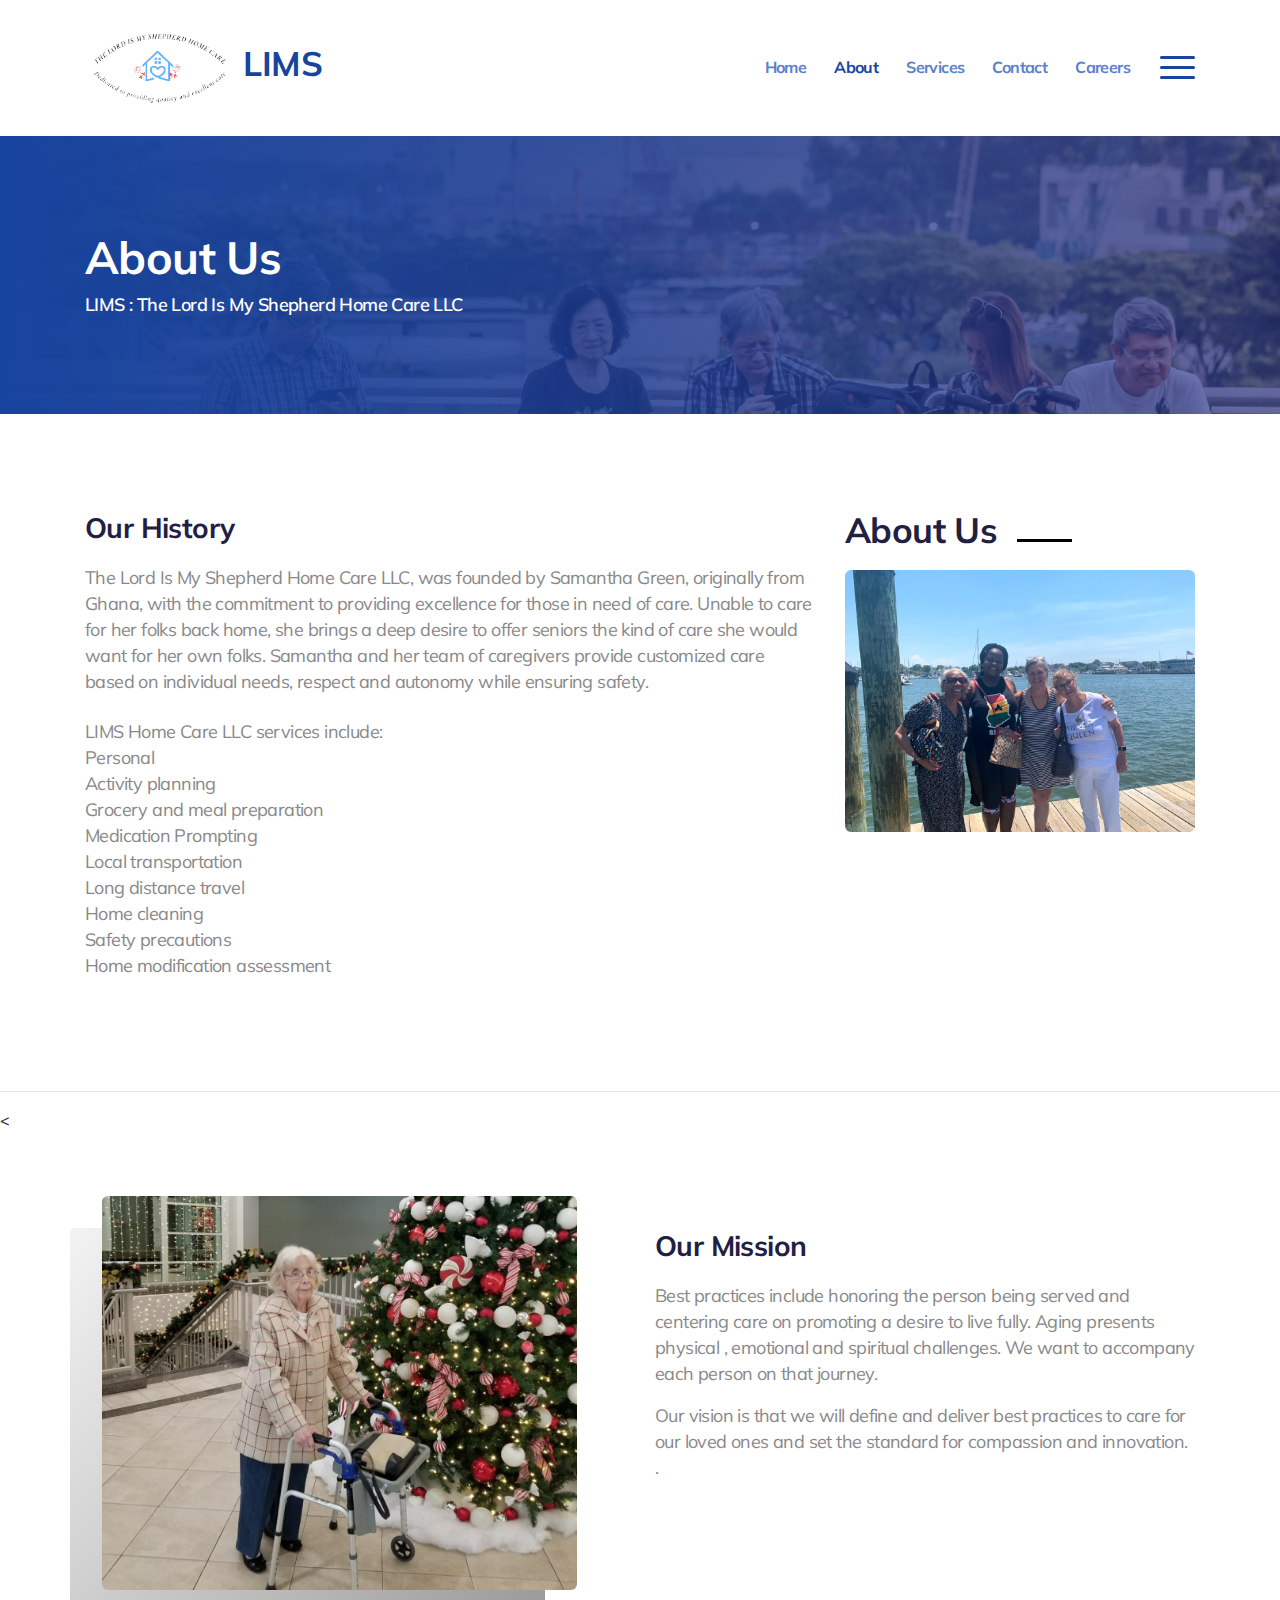
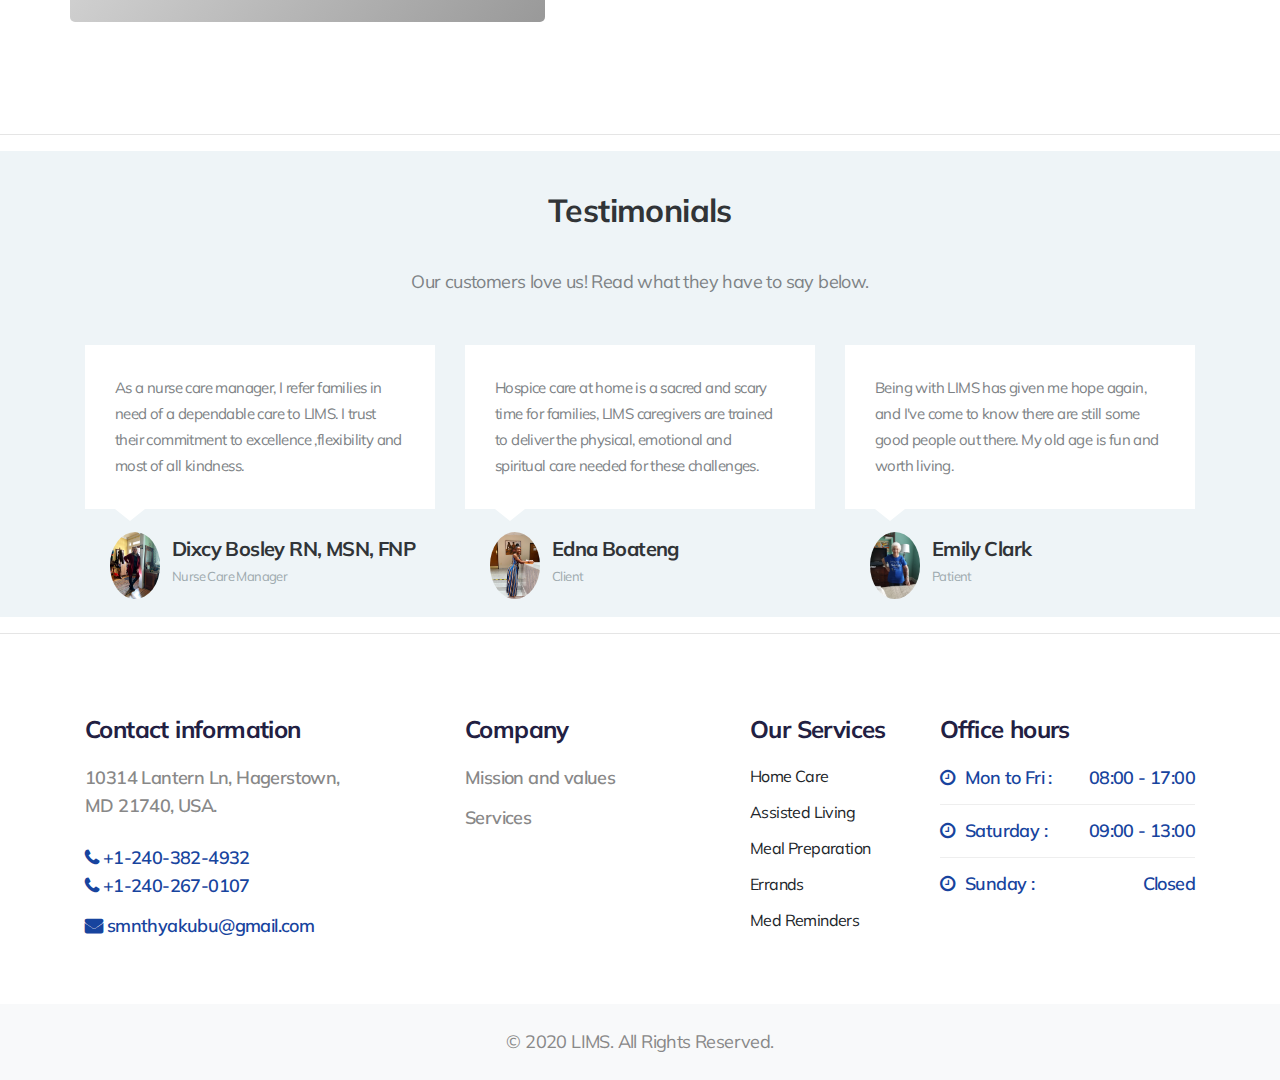
==== about.html @ 21a070e9 "Update about.html" ====
<!--
Author: Jaytech Web Solutions
Author URL: http://w3layouts.com
-->
<!doctype html>
<html lang="en">
  <head>
    <!-- Required meta tags -->
    <meta charset="utf-8">
    <meta name="viewport" content="width=device-width, initial-scale=1, shrink-to-fit=no">

    <title>LIMS HOME CARE | HOME</title>

    <link href="https://fonts.googleapis.com/css?family=Muli:400,600,700&display=swap" rel="stylesheet">
    <link rel="stylesheet" href="https://cdnjs.cloudflare.com/ajax/libs/twitter-bootstrap/4.1.3/css/bootstrap.min.css">

    <!-- Template CSS -->
    <link rel="stylesheet" href="assets/css/style-starter.css">
    <link rel="stylesheet" href="assets/css/testmonial.css">
  </head>
  <body>
<section class="w3l-bootstrap-header">
  <nav class="navbar navbar-expand-md navbar-light py-3">
    <div class="container">
      <a class="navbar-brand" href="index.html"><img src="assets/images/LIMS logo.png" class="img-fluid" height="150px" width="150px">
        LIMS</a>
      <!-- if logo is image enable this   
    <a class="navbar-brand" href="#index.html">
        <img src="image-path" alt="Your logo" title="Your logo" style="height:35px;" />
    </a> -->
      <button class="navbar-toggler" type="button" data-toggle="collapse" data-target="#navbarSupportedContent"
        aria-controls="navbarSupportedContent" aria-expanded="false" aria-label="Toggle navigation">
        Menu
      </button>

      <div class="collapse navbar-collapse" id="navbarSupportedContent">
        <ul class="navbar-nav ml-auto">
          <li class="nav-item">
            <a class="nav-link" href="index.html">Home</a>
          </li>
          <li class="nav-item active">
            <a class="nav-link" href="about.html">About</a>
          </li>
          <li class="nav-item">
            <a class="nav-link" href="services.html">Services</a>
          </li>
          <li class="nav-item">
            <a class="nav-link" href="contact.html">Contact</a>
          </li>
          <li class="nav-item">
            <a class="nav-link" href="careers.html">Careers</a>
          </li>
        </ul>
      </div>
      <a href="#domain" class="domain ml-3" data-toggle="modal" data-target="#DomainModal">
        <div class="hamburger1">
          <div></div>
          <div></div>
          <div></div>
        </div>
      </a>
    </div>
  </nav>
</section>


<!-- Domain Modal -->
<div class="modal right fade" id="DomainModal" tabindex="-1" role="dialog" aria-labelledby="DomainModalLabel2">
  <div class="modal-dialog" role="document">
    <div class="modal-content">

      <button type="button" class="close" data-dismiss="modal" aria-label="Close"><span
          aria-hidden="true">&times;</span></button>

      <div class="modal-body">
        <div class="modal__content">
          <h2 class="logo"><img src="assets/images/LIMS logo.png" class="img-fluid"> LIMS</h2>
          <!-- if logo is image enable this   
          <h2 class="logo">
            <img src="image-path" alt="Your logo" title="Your logo" style="height:35px;" />
          </h2> -->
          <p class="mt-md-3 mt-2">Excellent home care services designed specifically to suit each individual.</p>
          <div class="widget-menu-items mt-sm-5 mt-4">
            <h5 class="widget-title">Menu Items</h5>
            <nav class="navbar p-0">
              <ul class="navbar-nav">
                <li class="nav-item">
                  <a class="nav-link" href="index.html">Home</a>
                </li>
                <li class="nav-item active">
                  <a class="nav-link" href="about.html">About</a>
                </li>
                <li class="nav-item">
                  <a class="nav-link" href="services.html">Services</a>
                </li>
                <li class="nav-item">
                  <a class="nav-link" href="contact.html">Contact</a>
                </li>
                <li class="nav-item">
                  <a class="nav-link" href="careers.html">Careers</a>
                </li>
              </ul>
            </nav>
          </div>
          <div class="widget-social-icons mt-sm-5 mt-4">
            <h5 class="widget-title">Contact Us</h5>
            <ul class="icon-rounded address">
              <li>
                <p> 10314 Lantern Ln, Hagerstown, <br>MD 21740, USA</p>
              </li>
              <li class="mt-3">
                <p><span class="fa fa-phone"></span> <a href="tel:+1-240-382-4932">+1-240-382-4932</a></p>
                <p><span class="fa fa-phone"></span> <a href="tel:+1-240-267-0107">+1-240-267-0107</a></p>
              </li>
              <li class="mt-2">
                <p><span class="fa fa-envelope"></span> <a
                    href="smnthyakubu@gmail.com">smnthyakubu@gmail.com</a></p>
              </li>
              <li class="top_li1 mt-2">
                <p><span class="fa fa-clock-o"></span> <a href="mailto:medpillhospital@mail.com">Mon - Sun 09:00 - 21:00
                  </a></p>
              </li>
            </ul>
          </div>
        </div>
      </div>
    </div>
    <!-- //modal-content -->
  </div>
  <!-- //modal-dialog -->
</div>
<!-- //Domain modal -->

<section class="w3l-about-breadcrumb">
  <div class="breadcrumb-bg breadcrumb-bg-about py-5">
    <div class="container py-lg-5 py-md-3">
      <h2>About Us</h2>
      <p>LIMS : The Lord Is My Shepherd Home Care LLC</p>
    </div>
  </div>
</section>

<!-- w3l-content-photo-5 -->
<div class="w3l-content-photo-5 py-5">
	<div class="content-main py-lg-5 py-md-3">
		<div class="container">
			<div class="row">
				<div class="col-lg-8 content-left">
					<h4>Our History</h4>
					<p class="mb-0">The Lord Is My Shepherd Home Care LLC, was founded by Samantha Green, originally from Ghana, with the commitment
            to providing excellence for those in need of care. Unable to care for her folks back home, she brings a deep desire to offer 
            seniors the kind of care she would want for her own folks. 
            Samantha and her team of caregivers provide customized care based on individual needs, respect and autonomy while ensuring safety.
          </p>
          <br>
          <p>LIMS Home Care LLC services include: <br>
            Personal <br>
            Activity planning<br>
            Grocery and meal preparation<br>
            Medication Prompting<br>
            Local transportation<br>
            Long distance travel<br>
            Home cleaning<br>
            Safety precautions<br>
            Home modification assessment<br>
          </p>
				</div>
				<div class="col-lg-4 content-photo mt-lg-0 mt-md-5 mt-4">
					<h4>About Us</h4>
					<a href="#url"><img src="assets/images/about.jpg" class="img-fluid" alt="content-photo"></a>
				</div>
			</div>
		</div>
	</div>
</div>
<hr>
<!-- //w3l-content-photo-5 -->
<<!-- //counter-6-->
<section class="w3l-text-6 py-5">
    <div class="text-6-mian bottom-space pt-5 py-lg-5 py-sm-3">
        <div class="container">
            <div class="row">
                <div class="col-lg-5 right-img sec-img-ab p-0 mx-sm-0 mx-4">
                    <img src="assets/images/service12.jpg" alt="" class="img-responsive img-fluid" />
                </div>
                <div class="offset-lg-1 col-lg-6 left-cont sec-grid-ab mt-lg-0 mt-5">
                    <h4>Our Mission</h4>
                    <p>Best practices include honoring the person being served and centering care on promoting a desire to live fully.
                      Aging presents physical , emotional and spiritual challenges. We want to accompany each person on that journey. </p>
                    <p class="mt-3">Our vision is that we will define and deliver best practices to care for our loved 
                      ones and set the standard for compassion and innovation. .</p>
                </div>
            </div>
        </div>
    </div>
</section>
<!-- //portfolio -->
<hr>
 
<!--testimonials-->
<div class="testimonials-clean">
  <div class="container">
      <div class="intro">
          <h2 class="text-center">Testimonials </h2>
          <p class="text-center">Our customers love us! Read what they have to say below.</p>
      </div>
      <div class="row people">
          <div class="col-md-6 col-lg-4 item">
              <div class="box">
                  <p class="description">As a nurse care manager, I refer families in need of a dependable care to LIMS.
                     I trust their commitment to excellence ,flexibility and most of all kindness. 
                  </p>
              </div>
              <div class="author"><img class="rounded-circle" src="assets/images/test.jpeg">
                  <h5 class="name">Dixcy Bosley RN, MSN, FNP</h5>
                  <p class="title">Nurse Care Manager</p>
              </div>
          </div>
          <div class="col-md-6 col-lg-4 item">
              <div class="box">
                  <p class="description">Hospice care at home is a sacred and scary time for families, LIMS 
                    caregivers are trained to deliver the physical, emotional and spiritual care needed for these challenges.</p>
              </div>
              <div class="author"><img class="rounded-circle" src="assets/images/test 1.jpeg">
                  <h5 class="name">Edna Boateng</h5>
                  <p class="title">Client</p>
              </div>
          </div>
          <div class="col-md-6 col-lg-4 item">
              <div class="box">
                  <p class="description">Being with LIMS has given me hope again, and I've come to know there are still some good people out there.
                      My old age is fun and worth living.
                  </p>
              </div>
              <div class="author"><img class="rounded-circle" src="assets/images/test 2.jpeg">
                  <h5 class="name">Emily Clark</h5>
                  <p class="title">Patient</p>
              </div>
          </div>
      </div>
  </div>
</div>

  <!--care-->
  <hr>
  <!-- footer-28 block -->
  <section class="w3l-medpill-footer">
    <footer class="footer-28">
      <div class="footer-bg-layer">
        <div class="container py-lg-3">
          <div class="row footer-top-28">
            <div class="col-lg-4 col-md-6 col-sm-7 footer-list-28 mt-sm-5 mt-4">
              <h6 class="footer-title-28">Contact information</h6>
              <ul class="address">
                <li>
                  <p> 10314 Lantern Ln, Hagerstown, <br>MD 21740, USA.</p>
                </li>
                <li class="mt-4">
                  <p><span class="fa fa-phone"></span> <a href="tel:+1-240-382-4932">+1-240-382-4932 </a></p>
                  <p><span class="fa fa-phone"></span> <a href="tel:+1-240-267-0107">+1-240-267-0107</a></p>
                </li>
                <li>
                  <p><span class="fa fa-envelope"></span> <a
                      href="mailto:medpillhospital@mail.com">smnthyakubu@gmail.com</a></p>
                </li>
              </ul>
            </div>
            <div class="col-lg-3 col-md-6 col-sm-5 footer-list-28 mt-sm-5 mt-4">
              <h6 class="footer-title-28">Company</h6>
              <ul>
                <li><a href="about.html">Mission and values</a></li>
                <li><a href="services.html">Services</a></li>
              </ul>
            </div>
            <div class="col-lg-2 col-md-6 col-sm-4 footer-list-28 mt-sm-5 mt-4">
              <h6 class="footer-title-28">Our Services</h6>
              <ul>
                <li>Home Care</li>
                <li>Assisted Living</li>
                <li>Meal Preparation</li>
                <li>Errands</li>
                <li>Med Reminders</li>
              </ul>
            </div>
            <div class="col-lg-3 col-md-6 col-sm-8 footer-list-28 mt-sm-5 mt-4">
              <h6 class="footer-title-28">Office hours</h6>
              <ul class="timing mb-lg-4">
                <li><a href="#URL"><span class="fa fa-clock-o"></span>Mon to Fri : <span>08:00 - 17:00</span></a></li>
                <li><a href="#URL"><span class="fa fa-clock-o"></span>Saturday : <span>09:00 - 13:00</span></a></li>
                <li><a href="#URL"><span class="fa fa-clock-o"></span>Sunday : <span>Closed</span></a></li>
              </ul>
            </div>
          </div>
        </div>
      </div>
      <div class="midd-footer-28 align-center py-lg-4 py-3 mt-md-5 mt-3">
        <div class="container">
          <p class="copy-footer-28 text-center"> &copy; 2020 LIMS. All Rights Reserved.</p>
        </div>
      </div>
      </div>
    </footer>

    <!-- move top -->
    <button onclick="topFunction()" id="movetop" title="Go to top">
      &#10548;
    </button>
    <script>
      // When the user scrolls down 20px from the top of the document, show the button
      window.onscroll = function () {
        scrollFunction()
      };

      function scrollFunction() {
        if (document.body.scrollTop > 20 || document.documentElement.scrollTop > 20) {
          document.getElementById("movetop").style.display = "block";
        } else {
          document.getElementById("movetop").style.display = "none";
        }
      }

      // When the user clicks on the button, scroll to the top of the document
      function topFunction() {
        document.body.scrollTop = 0;
        document.documentElement.scrollTop = 0;
      }
    </script>
    <!-- /move top -->

    <script src="assets/js/jquery-3.3.1.min.js"></script>
    
    <script src="assets/js/green-audio-player.js"></script>

    <script>
        document.addEventListener('DOMContentLoaded', function() {
            new GreenAudioPlayer('.ready-player-1', { stopOthersOnPlay: true });
        });
    </script>

    <!-- video popup -->
    <script>
      $('#notify').change(function () {
        if ($('#notify').is("Active")) {
          $('body').css('overflow', 'hidden');
        } else {
          $('body').css('overflow', 'auto');
        }
      });
    </script>
    <!-- //video popup -->

    <script src="assets/js/owl.carousel.js"></script>
    <!-- script for banner slider-->
    <script>
      $(document).ready(function () {
        $('.owl-one').owlCarousel({
          loop: true,
          margin: 0,
          nav: false,
          responsiveClass: true,
          autoplay: false,
          autoplayTimeout: 5000,
          autoplaySpeed: 1000,
          autoplayHoverPause: false,
          responsive: {
            0: {
              items: 1,
              nav: false
            },
            480: {
              items: 1,
              nav: false
            },
            667: {
              items: 1,
              nav: true
            },
            1000: {
              items: 1,
              nav: true
            }
          }
        })
      })
    </script>
    <!-- //script -->
    
  <!-- disable body scroll which navbar is in active -->
  <script>
    $(function () {
      $('.navbar-toggler').click(function () {
        $('body').toggleClass('noscroll');
      })
    });
  </script>
  <!-- disable body scroll which navbar is in active -->

    <script src="assets/js/bootstrap.min.js"></script>
    <script src="https://cdnjs.cloudflare.com/ajax/libs/jquery/3.2.1/jquery.min.js"></script>
    <script src="https://cdnjs.cloudflare.com/ajax/libs/twitter-bootstrap/4.1.3/js/bootstrap.bundle.min.js"></script>


    </body>

    </html>
---- assets/css/style-starter.css ----
@charset "UTF-8";
/*--
Author: W3layouts
Author URL: http://w3layouts.com
--*/
/*!
 * Bootstrap v4.4.1 (https://getbootstrap.com/)
 * Copyright 2011-2019 The Bootstrap Authors
 * Copyright 2011-2019 Twitter, Inc.
 * Licensed under MIT (https://github.com/twbs/bootstrap/blob/master/LICENSE)
 */
:root {
  --blue: #007bff;
  --indigo: #6610f2;
  --purple: #6f42c1;
  --pink: #e83e8c;
  --red: #dc3545;
  --orange: #fd7e14;
  --yellow: #ffc107;
  --green: #28a745;
  --teal: #20c997;
  --cyan: #17a2b8;
  --white: #fff;
  --gray: #6c757d;
  --gray-dark: #343a40;
  --primary: #17449e;
  --secondary: #fff;
  --success: #28a745;
  --info: #17a2b8;
  --warning: #ffc107;
  --danger: #dc3545;
  --light: #f8f9fa;
  --dark: #343a40;
  --breakpoint-xs: 0;
  --breakpoint-sm: 576px;
  --breakpoint-md: 768px;
  --breakpoint-lg: 992px;
  --breakpoint-xl: 1200px;
  --font-family-sans-serif: -apple-system, BlinkMacSystemFont, "Segoe UI", Roboto, "Helvetica Neue", Arial, "Noto Sans", sans-serif, "Apple Color Emoji", "Segoe UI Emoji", "Segoe UI Symbol", "Noto Color Emoji";
  --font-family-monospace: SFMono-Regular, Menlo, Monaco, Consolas, "Liberation Mono", "Courier New", monospace; }

*,
*::before,
*::after {
  box-sizing: border-box; }

html {
  font-family: sans-serif;
  line-height: 1.15;
  -webkit-text-size-adjust: 100%;
  -webkit-tap-highlight-color: rgba(0, 0, 0, 0); }

article, aside, figcaption, figure, footer, header, hgroup, main, nav, section {
  display: block; }

body {
  margin: 0;
  font-family: -apple-system, BlinkMacSystemFont, "Segoe UI", Roboto, "Helvetica Neue", Arial, "Noto Sans", sans-serif, "Apple Color Emoji", "Segoe UI Emoji", "Segoe UI Symbol", "Noto Color Emoji";
  font-size: 1rem;
  font-weight: 400;
  line-height: 1.5;
  color: #212529;
  text-align: left;
  background-color: #fff; }

[tabindex="-1"]:focus:not(:focus-visible) {
  outline: 0 !important; }

hr {
  box-sizing: content-box;
  height: 0;
  overflow: visible; }

h1, h2, h3, h4, h5, h6 {
  margin-top: 0;
  margin-bottom: 0.5rem; }

p {
  margin-top: 0;
  margin-bottom: 1rem; }

abbr[title],
abbr[data-original-title] {
  text-decoration: underline;
  -webkit-text-decoration: underline dotted;
          text-decoration: underline dotted;
  cursor: help;
  border-bottom: 0;
  -webkit-text-decoration-skip-ink: none;
          text-decoration-skip-ink: none; }

address {
  margin-bottom: 1rem;
  font-style: normal;
  line-height: inherit; }

ol,
ul,
dl {
  margin-top: 0;
  margin-bottom: 1rem; }

ol ol,
ul ul,
ol ul,
ul ol {
  margin-bottom: 0; }

dt {
  font-weight: 700; }

dd {
  margin-bottom: .5rem;
  margin-left: 0; }

blockquote {
  margin: 0 0 1rem; }

b,
strong {
  font-weight: bolder; }

small {
  font-size: 80%; }

sub,
sup {
  position: relative;
  font-size: 75%;
  line-height: 0;
  vertical-align: baseline; }

sub {
  bottom: -.25em; }

sup {
  top: -.5em; }

a {
  color: #17449e;
  text-decoration: none;
  background-color: transparent; }
  a:hover {
    color: #0d275b;
    text-decoration: underline; }

a:not([href]) {
  color: inherit;
  text-decoration: none; }
  a:not([href]):hover {
    color: inherit;
    text-decoration: none; }

pre,
code,
kbd,
samp {
  font-family: SFMono-Regular, Menlo, Monaco, Consolas, "Liberation Mono", "Courier New", monospace;
  font-size: 1em; }

pre {
  margin-top: 0;
  margin-bottom: 1rem;
  overflow: auto; }

figure {
  margin: 0 0 1rem; }

img {
  vertical-align: middle;
  border-style: none; }

svg {
  overflow: hidden;
  vertical-align: middle; }

table {
  border-collapse: collapse; }

caption {
  padding-top: 0.75rem;
  padding-bottom: 0.75rem;
  color: #6c757d;
  text-align: left;
  caption-side: bottom; }

th {
  text-align: inherit; }

label {
  display: inline-block;
  margin-bottom: 0.5rem; }

button {
  border-radius: 0; }

button:focus {
  outline: 1px dotted;
  outline: 5px auto -webkit-focus-ring-color; }

input,
button,
select,
optgroup,
textarea {
  margin: 0;
  font-family: inherit;
  font-size: inherit;
  line-height: inherit; }

button,
input {
  overflow: visible; }

button,
select {
  text-transform: none; }

select {
  word-wrap: normal; }

button,
[type="button"],
[type="reset"],
[type="submit"] {
  -webkit-appearance: button; }

button:not(:disabled),
[type="button"]:not(:disabled),
[type="reset"]:not(:disabled),
[type="submit"]:not(:disabled) {
  cursor: pointer; }

button::-moz-focus-inner,
[type="button"]::-moz-focus-inner,
[type="reset"]::-moz-focus-inner,
[type="submit"]::-moz-focus-inner {
  padding: 0;
  border-style: none; }

input[type="radio"],
input[type="checkbox"] {
  box-sizing: border-box;
  padding: 0; }

input[type="date"],
input[type="time"],
input[type="datetime-local"],
input[type="month"] {
  -webkit-appearance: listbox; }

textarea {
  overflow: auto;
  resize: vertical; }

fieldset {
  min-width: 0;
  padding: 0;
  margin: 0;
  border: 0; }

legend {
  display: block;
  width: 100%;
  max-width: 100%;
  padding: 0;
  margin-bottom: .5rem;
  font-size: 1.5rem;
  line-height: inherit;
  color: inherit;
  white-space: normal; }
  @media (max-width: 1200px) {
    legend {
      font-size: calc(1.275rem + 0.3vw) ; } }

progress {
  vertical-align: baseline; }

[type="number"]::-webkit-inner-spin-button,
[type="number"]::-webkit-outer-spin-button {
  height: auto; }

[type="search"] {
  outline-offset: -2px;
  -webkit-appearance: none; }

[type="search"]::-webkit-search-decoration {
  -webkit-appearance: none; }

::-webkit-file-upload-button {
  font: inherit;
  -webkit-appearance: button; }

output {
  display: inline-block; }

summary {
  display: list-item;
  cursor: pointer; }

template {
  display: none; }

[hidden] {
  display: none !important; }

h1, h2, h3, h4, h5, h6,
.h1, .h2, .h3, .h4, .h5, .h6 {
  margin-bottom: 0.5rem;
  font-weight: 500;
  line-height: 1.2; }

h1, .h1 {
  font-size: 2.5rem; }
  @media (max-width: 1200px) {
    h1, .h1 {
      font-size: calc(1.375rem + 1.5vw) ; } }

h2, .h2 {
  font-size: 2rem; }
  @media (max-width: 1200px) {
    h2, .h2 {
      font-size: calc(1.325rem + 0.9vw) ; } }

h3, .h3 {
  font-size: 1.75rem; }
  @media (max-width: 1200px) {
    h3, .h3 {
      font-size: calc(1.3rem + 0.6vw) ; } }

h4, .h4 {
  font-size: 1.5rem; }
  @media (max-width: 1200px) {
    h4, .h4 {
      font-size: calc(1.275rem + 0.3vw) ; } }

h5, .h5 {
  font-size: 1.25rem; }

h6, .h6 {
  font-size: 1rem; }

.lead {
  font-size: 1.25rem;
  font-weight: 300; }

.display-1 {
  font-size: 6rem;
  font-weight: 300;
  line-height: 1.2; }
  @media (max-width: 1200px) {
    .display-1 {
      font-size: calc(1.725rem + 5.7vw) ; } }

.display-2 {
  font-size: 5.5rem;
  font-weight: 300;
  line-height: 1.2; }
  @media (max-width: 1200px) {
    .display-2 {
      font-size: calc(1.675rem + 5.1vw) ; } }

.display-3 {
  font-size: 4.5rem;
  font-weight: 300;
  line-height: 1.2; }
  @media (max-width: 1200px) {
    .display-3 {
      font-size: calc(1.575rem + 3.9vw) ; } }

.display-4 {
  font-size: 3.5rem;
  font-weight: 300;
  line-height: 1.2; }
  @media (max-width: 1200px) {
    .display-4 {
      font-size: calc(1.475rem + 2.7vw) ; } }

hr {
  margin-top: 1rem;
  margin-bottom: 1rem;
  border: 0;
  border-top: 1px solid rgba(0, 0, 0, 0.1); }

small,
.small {
  font-size: 80%;
  font-weight: 400; }

mark,
.mark {
  padding: 0.2em;
  background-color: #fcf8e3; }

.list-unstyled {
  padding-left: 0;
  list-style: none; }

.list-inline {
  padding-left: 0;
  list-style: none; }

.list-inline-item {
  display: inline-block; }
  .list-inline-item:not(:last-child) {
    margin-right: 0.5rem; }

.initialism {
  font-size: 90%;
  text-transform: uppercase; }

.blockquote {
  margin-bottom: 1rem;
  font-size: 1.25rem; }

.blockquote-footer {
  display: block;
  font-size: 80%;
  color: #6c757d; }
  .blockquote-footer::before {
    content: "\2014\00A0"; }

.img-fluid {
  max-width: 100%;
  height: auto; }

.img-thumbnail {
  padding: 0.25rem;
  background-color: #fff;
  border: 1px solid #dee2e6;
  border-radius: 0.25rem;
  max-width: 100%;
  height: auto; }

.figure {
  display: inline-block; }

.figure-img {
  margin-bottom: 0.5rem;
  line-height: 1; }

.figure-caption {
  font-size: 90%;
  color: #6c757d; }

code {
  font-size: 87.5%;
  color: #e83e8c;
  word-wrap: break-word; }
  a > code {
    color: inherit; }

kbd {
  padding: 0.2rem 0.4rem;
  font-size: 87.5%;
  color: #fff;
  background-color: #212529;
  border-radius: 0.2rem; }
  kbd kbd {
    padding: 0;
    font-size: 100%;
    font-weight: 700; }

pre {
  display: block;
  font-size: 87.5%;
  color: #212529; }
  pre code {
    font-size: inherit;
    color: inherit;
    word-break: normal; }

.pre-scrollable {
  max-height: 340px;
  overflow-y: scroll; }

.container {
  width: 100%;
  padding-right: 15px;
  padding-left: 15px;
  margin-right: auto;
  margin-left: auto; }
  @media (min-width: 576px) {
    .container {
      max-width: 540px; } }
  @media (min-width: 768px) {
    .container {
      max-width: 720px; } }
  @media (min-width: 992px) {
    .container {
      max-width: 960px; } }
  @media (min-width: 1200px) {
    .container {
      max-width: 1140px; } }

.container-fluid, .container-sm, .container-md, .container-lg, .container-xl {
  width: 100%;
  padding-right: 15px;
  padding-left: 15px;
  margin-right: auto;
  margin-left: auto; }

@media (min-width: 576px) {
  .container, .container-sm {
    max-width: 540px; } }

@media (min-width: 768px) {
  .container, .container-sm, .container-md {
    max-width: 720px; } }

@media (min-width: 992px) {
  .container, .container-sm, .container-md, .container-lg {
    max-width: 960px; } }

@media (min-width: 1200px) {
  .container, .container-sm, .container-md, .container-lg, .container-xl {
    max-width: 1140px; } }

.row {
  display: flex;
  flex-wrap: wrap;
  margin-right: -15px;
  margin-left: -15px; }

.no-gutters {
  margin-right: 0;
  margin-left: 0; }
  .no-gutters > .col,
  .no-gutters > [class*="col-"] {
    padding-right: 0;
    padding-left: 0; }

.col-1, .col-2, .col-3, .col-4, .col-5, .col-6, .col-7, .col-8, .col-9, .col-10, .col-11, .col-12, .col,
.col-auto, .col-sm-1, .col-sm-2, .col-sm-3, .col-sm-4, .col-sm-5, .col-sm-6, .col-sm-7, .col-sm-8, .col-sm-9, .col-sm-10, .col-sm-11, .col-sm-12, .col-sm,
.col-sm-auto, .col-md-1, .col-md-2, .col-md-3, .col-md-4, .col-md-5, .col-md-6, .col-md-7, .col-md-8, .col-md-9, .col-md-10, .col-md-11, .col-md-12, .col-md,
.col-md-auto, .col-lg-1, .col-lg-2, .col-lg-3, .col-lg-4, .col-lg-5, .col-lg-6, .col-lg-7, .col-lg-8, .col-lg-9, .col-lg-10, .col-lg-11, .col-lg-12, .col-lg,
.col-lg-auto, .col-xl-1, .col-xl-2, .col-xl-3, .col-xl-4, .col-xl-5, .col-xl-6, .col-xl-7, .col-xl-8, .col-xl-9, .col-xl-10, .col-xl-11, .col-xl-12, .col-xl,
.col-xl-auto {
  position: relative;
  width: 100%;
  padding-right: 15px;
  padding-left: 15px; }

.col {
  flex-basis: 0;
  flex-grow: 1;
  max-width: 100%; }

.row-cols-1 > * {
  flex: 0 0 100%;
  max-width: 100%; }

.row-cols-2 > * {
  flex: 0 0 50%;
  max-width: 50%; }

.row-cols-3 > * {
  flex: 0 0 33.33333%;
  max-width: 33.33333%; }

.row-cols-4 > * {
  flex: 0 0 25%;
  max-width: 25%; }

.row-cols-5 > * {
  flex: 0 0 20%;
  max-width: 20%; }

.row-cols-6 > * {
  flex: 0 0 16.66667%;
  max-width: 16.66667%; }

.col-auto {
  flex: 0 0 auto;
  width: auto;
  max-width: 100%; }

.col-1 {
  flex: 0 0 8.33333%;
  max-width: 8.33333%; }

.col-2 {
  flex: 0 0 16.66667%;
  max-width: 16.66667%; }

.col-3 {
  flex: 0 0 25%;
  max-width: 25%; }

.col-4 {
  flex: 0 0 33.33333%;
  max-width: 33.33333%; }

.col-5 {
  flex: 0 0 41.66667%;
  max-width: 41.66667%; }

.col-6 {
  flex: 0 0 50%;
  max-width: 50%; }

.col-7 {
  flex: 0 0 58.33333%;
  max-width: 58.33333%; }

.col-8 {
  flex: 0 0 66.66667%;
  max-width: 66.66667%; }

.col-9 {
  flex: 0 0 75%;
  max-width: 75%; }

.col-10 {
  flex: 0 0 83.33333%;
  max-width: 83.33333%; }

.col-11 {
  flex: 0 0 91.66667%;
  max-width: 91.66667%; }

.col-12 {
  flex: 0 0 100%;
  max-width: 100%; }

.order-first {
  order: -1; }

.order-last {
  order: 13; }

.order-0 {
  order: 0; }

.order-1 {
  order: 1; }

.order-2 {
  order: 2; }

.order-3 {
  order: 3; }

.order-4 {
  order: 4; }

.order-5 {
  order: 5; }

.order-6 {
  order: 6; }

.order-7 {
  order: 7; }

.order-8 {
  order: 8; }

.order-9 {
  order: 9; }

.order-10 {
  order: 10; }

.order-11 {
  order: 11; }

.order-12 {
  order: 12; }

.offset-1 {
  margin-left: 8.33333%; }

.offset-2 {
  margin-left: 16.66667%; }

.offset-3 {
  margin-left: 25%; }

.offset-4 {
  margin-left: 33.33333%; }

.offset-5 {
  margin-left: 41.66667%; }

.offset-6 {
  margin-left: 50%; }

.offset-7 {
  margin-left: 58.33333%; }

.offset-8 {
  margin-left: 66.66667%; }

.offset-9 {
  margin-left: 75%; }

.offset-10 {
  margin-left: 83.33333%; }

.offset-11 {
  margin-left: 91.66667%; }

@media (min-width: 576px) {
  .col-sm {
    flex-basis: 0;
    flex-grow: 1;
    max-width: 100%; }
  .row-cols-sm-1 > * {
    flex: 0 0 100%;
    max-width: 100%; }
  .row-cols-sm-2 > * {
    flex: 0 0 50%;
    max-width: 50%; }
  .row-cols-sm-3 > * {
    flex: 0 0 33.33333%;
    max-width: 33.33333%; }
  .row-cols-sm-4 > * {
    flex: 0 0 25%;
    max-width: 25%; }
  .row-cols-sm-5 > * {
    flex: 0 0 20%;
    max-width: 20%; }
  .row-cols-sm-6 > * {
    flex: 0 0 16.66667%;
    max-width: 16.66667%; }
  .col-sm-auto {
    flex: 0 0 auto;
    width: auto;
    max-width: 100%; }
  .col-sm-1 {
    flex: 0 0 8.33333%;
    max-width: 8.33333%; }
  .col-sm-2 {
    flex: 0 0 16.66667%;
    max-width: 16.66667%; }
  .col-sm-3 {
    flex: 0 0 25%;
    max-width: 25%; }
  .col-sm-4 {
    flex: 0 0 33.33333%;
    max-width: 33.33333%; }
  .col-sm-5 {
    flex: 0 0 41.66667%;
    max-width: 41.66667%; }
  .col-sm-6 {
    flex: 0 0 50%;
    max-width: 50%; }
  .col-sm-7 {
    flex: 0 0 58.33333%;
    max-width: 58.33333%; }
  .col-sm-8 {
    flex: 0 0 66.66667%;
    max-width: 66.66667%; }
  .col-sm-9 {
    flex: 0 0 75%;
    max-width: 75%; }
  .col-sm-10 {
    flex: 0 0 83.33333%;
    max-width: 83.33333%; }
  .col-sm-11 {
    flex: 0 0 91.66667%;
    max-width: 91.66667%; }
  .col-sm-12 {
    flex: 0 0 100%;
    max-width: 100%; }
  .order-sm-first {
    order: -1; }
  .order-sm-last {
    order: 13; }
  .order-sm-0 {
    order: 0; }
  .order-sm-1 {
    order: 1; }
  .order-sm-2 {
    order: 2; }
  .order-sm-3 {
    order: 3; }
  .order-sm-4 {
    order: 4; }
  .order-sm-5 {
    order: 5; }
  .order-sm-6 {
    order: 6; }
  .order-sm-7 {
    order: 7; }
  .order-sm-8 {
    order: 8; }
  .order-sm-9 {
    order: 9; }
  .order-sm-10 {
    order: 10; }
  .order-sm-11 {
    order: 11; }
  .order-sm-12 {
    order: 12; }
  .offset-sm-0 {
    margin-left: 0; }
  .offset-sm-1 {
    margin-left: 8.33333%; }
  .offset-sm-2 {
    margin-left: 16.66667%; }
  .offset-sm-3 {
    margin-left: 25%; }
  .offset-sm-4 {
    margin-left: 33.33333%; }
  .offset-sm-5 {
    margin-left: 41.66667%; }
  .offset-sm-6 {
    margin-left: 50%; }
  .offset-sm-7 {
    margin-left: 58.33333%; }
  .offset-sm-8 {
    margin-left: 66.66667%; }
  .offset-sm-9 {
    margin-left: 75%; }
  .offset-sm-10 {
    margin-left: 83.33333%; }
  .offset-sm-11 {
    margin-left: 91.66667%; } }

@media (min-width: 768px) {
  .col-md {
    flex-basis: 0;
    flex-grow: 1;
    max-width: 100%; }
  .row-cols-md-1 > * {
    flex: 0 0 100%;
    max-width: 100%; }
  .row-cols-md-2 > * {
    flex: 0 0 50%;
    max-width: 50%; }
  .row-cols-md-3 > * {
    flex: 0 0 33.33333%;
    max-width: 33.33333%; }
  .row-cols-md-4 > * {
    flex: 0 0 25%;
    max-width: 25%; }
  .row-cols-md-5 > * {
    flex: 0 0 20%;
    max-width: 20%; }
  .row-cols-md-6 > * {
    flex: 0 0 16.66667%;
    max-width: 16.66667%; }
  .col-md-auto {
    flex: 0 0 auto;
    width: auto;
    max-width: 100%; }
  .col-md-1 {
    flex: 0 0 8.33333%;
    max-width: 8.33333%; }
  .col-md-2 {
    flex: 0 0 16.66667%;
    max-width: 16.66667%; }
  .col-md-3 {
    flex: 0 0 25%;
    max-width: 25%; }
  .col-md-4 {
    flex: 0 0 33.33333%;
    max-width: 33.33333%; }
  .col-md-5 {
    flex: 0 0 41.66667%;
    max-width: 41.66667%; }
  .col-md-6 {
    flex: 0 0 50%;
    max-width: 50%; }
  .col-md-7 {
    flex: 0 0 58.33333%;
    max-width: 58.33333%; }
  .col-md-8 {
    flex: 0 0 66.66667%;
    max-width: 66.66667%; }
  .col-md-9 {
    flex: 0 0 75%;
    max-width: 75%; }
  .col-md-10 {
    flex: 0 0 83.33333%;
    max-width: 83.33333%; }
  .col-md-11 {
    flex: 0 0 91.66667%;
    max-width: 91.66667%; }
  .col-md-12 {
    flex: 0 0 100%;
    max-width: 100%; }
  .order-md-first {
    order: -1; }
  .order-md-last {
    order: 13; }
  .order-md-0 {
    order: 0; }
  .order-md-1 {
    order: 1; }
  .order-md-2 {
    order: 2; }
  .order-md-3 {
    order: 3; }
  .order-md-4 {
    order: 4; }
  .order-md-5 {
    order: 5; }
  .order-md-6 {
    order: 6; }
  .order-md-7 {
    order: 7; }
  .order-md-8 {
    order: 8; }
  .order-md-9 {
    order: 9; }
  .order-md-10 {
    order: 10; }
  .order-md-11 {
    order: 11; }
  .order-md-12 {
    order: 12; }
  .offset-md-0 {
    margin-left: 0; }
  .offset-md-1 {
    margin-left: 8.33333%; }
  .offset-md-2 {
    margin-left: 16.66667%; }
  .offset-md-3 {
    margin-left: 25%; }
  .offset-md-4 {
    margin-left: 33.33333%; }
  .offset-md-5 {
    margin-left: 41.66667%; }
  .offset-md-6 {
    margin-left: 50%; }
  .offset-md-7 {
    margin-left: 58.33333%; }
  .offset-md-8 {
    margin-left: 66.66667%; }
  .offset-md-9 {
    margin-left: 75%; }
  .offset-md-10 {
    margin-left: 83.33333%; }
  .offset-md-11 {
    margin-left: 91.66667%; } }

@media (min-width: 992px) {
  .col-lg {
    flex-basis: 0;
    flex-grow: 1;
    max-width: 100%; }
  .row-cols-lg-1 > * {
    flex: 0 0 100%;
    max-width: 100%; }
  .row-cols-lg-2 > * {
    flex: 0 0 50%;
    max-width: 50%; }
  .row-cols-lg-3 > * {
    flex: 0 0 33.33333%;
    max-width: 33.33333%; }
  .row-cols-lg-4 > * {
    flex: 0 0 25%;
    max-width: 25%; }
  .row-cols-lg-5 > * {
    flex: 0 0 20%;
    max-width: 20%; }
  .row-cols-lg-6 > * {
    flex: 0 0 16.66667%;
    max-width: 16.66667%; }
  .col-lg-auto {
    flex: 0 0 auto;
    width: auto;
    max-width: 100%; }
  .col-lg-1 {
    flex: 0 0 8.33333%;
    max-width: 8.33333%; }
  .col-lg-2 {
    flex: 0 0 16.66667%;
    max-width: 16.66667%; }
  .col-lg-3 {
    flex: 0 0 25%;
    max-width: 25%; }
  .col-lg-4 {
    flex: 0 0 33.33333%;
    max-width: 33.33333%; }
  .col-lg-5 {
    flex: 0 0 41.66667%;
    max-width: 41.66667%; }
  .col-lg-6 {
    flex: 0 0 50%;
    max-width: 50%; }
  .col-lg-7 {
    flex: 0 0 58.33333%;
    max-width: 58.33333%; }
  .col-lg-8 {
    flex: 0 0 66.66667%;
    max-width: 66.66667%; }
  .col-lg-9 {
    flex: 0 0 75%;
    max-width: 75%; }
  .col-lg-10 {
    flex: 0 0 83.33333%;
    max-width: 83.33333%; }
  .col-lg-11 {
    flex: 0 0 91.66667%;
    max-width: 91.66667%; }
  .col-lg-12 {
    flex: 0 0 100%;
    max-width: 100%; }
  .order-lg-first {
    order: -1; }
  .order-lg-last {
    order: 13; }
  .order-lg-0 {
    order: 0; }
  .order-lg-1 {
    order: 1; }
  .order-lg-2 {
    order: 2; }
  .order-lg-3 {
    order: 3; }
  .order-lg-4 {
    order: 4; }
  .order-lg-5 {
    order: 5; }
  .order-lg-6 {
    order: 6; }
  .order-lg-7 {
    order: 7; }
  .order-lg-8 {
    order: 8; }
  .order-lg-9 {
    order: 9; }
  .order-lg-10 {
    order: 10; }
  .order-lg-11 {
    order: 11; }
  .order-lg-12 {
    order: 12; }
  .offset-lg-0 {
    margin-left: 0; }
  .offset-lg-1 {
    margin-left: 8.33333%; }
  .offset-lg-2 {
    margin-left: 16.66667%; }
  .offset-lg-3 {
    margin-left: 25%; }
  .offset-lg-4 {
    margin-left: 33.33333%; }
  .offset-lg-5 {
    margin-left: 41.66667%; }
  .offset-lg-6 {
    margin-left: 50%; }
  .offset-lg-7 {
    margin-left: 58.33333%; }
  .offset-lg-8 {
    margin-left: 66.66667%; }
  .offset-lg-9 {
    margin-left: 75%; }
  .offset-lg-10 {
    margin-left: 83.33333%; }
  .offset-lg-11 {
    margin-left: 91.66667%; } }

@media (min-width: 1200px) {
  .col-xl {
    flex-basis: 0;
    flex-grow: 1;
    max-width: 100%; }
  .row-cols-xl-1 > * {
    flex: 0 0 100%;
    max-width: 100%; }
  .row-cols-xl-2 > * {
    flex: 0 0 50%;
    max-width: 50%; }
  .row-cols-xl-3 > * {
    flex: 0 0 33.33333%;
    max-width: 33.33333%; }
  .row-cols-xl-4 > * {
    flex: 0 0 25%;
    max-width: 25%; }
  .row-cols-xl-5 > * {
    flex: 0 0 20%;
    max-width: 20%; }
  .row-cols-xl-6 > * {
    flex: 0 0 16.66667%;
    max-width: 16.66667%; }
  .col-xl-auto {
    flex: 0 0 auto;
    width: auto;
    max-width: 100%; }
  .col-xl-1 {
    flex: 0 0 8.33333%;
    max-width: 8.33333%; }
  .col-xl-2 {
    flex: 0 0 16.66667%;
    max-width: 16.66667%; }
  .col-xl-3 {
    flex: 0 0 25%;
    max-width: 25%; }
  .col-xl-4 {
    flex: 0 0 33.33333%;
    max-width: 33.33333%; }
  .col-xl-5 {
    flex: 0 0 41.66667%;
    max-width: 41.66667%; }
  .col-xl-6 {
    flex: 0 0 50%;
    max-width: 50%; }
  .col-xl-7 {
    flex: 0 0 58.33333%;
    max-width: 58.33333%; }
  .col-xl-8 {
    flex: 0 0 66.66667%;
    max-width: 66.66667%; }
  .col-xl-9 {
    flex: 0 0 75%;
    max-width: 75%; }
  .col-xl-10 {
    flex: 0 0 83.33333%;
    max-width: 83.33333%; }
  .col-xl-11 {
    flex: 0 0 91.66667%;
    max-width: 91.66667%; }
  .col-xl-12 {
    flex: 0 0 100%;
    max-width: 100%; }
  .order-xl-first {
    order: -1; }
  .order-xl-last {
    order: 13; }
  .order-xl-0 {
    order: 0; }
  .order-xl-1 {
    order: 1; }
  .order-xl-2 {
    order: 2; }
  .order-xl-3 {
    order: 3; }
  .order-xl-4 {
    order: 4; }
  .order-xl-5 {
    order: 5; }
  .order-xl-6 {
    order: 6; }
  .order-xl-7 {
    order: 7; }
  .order-xl-8 {
    order: 8; }
  .order-xl-9 {
    order: 9; }
  .order-xl-10 {
    order: 10; }
  .order-xl-11 {
    order: 11; }
  .order-xl-12 {
    order: 12; }
  .offset-xl-0 {
    margin-left: 0; }
  .offset-xl-1 {
    margin-left: 8.33333%; }
  .offset-xl-2 {
    margin-left: 16.66667%; }
  .offset-xl-3 {
    margin-left: 25%; }
  .offset-xl-4 {
    margin-left: 33.33333%; }
  .offset-xl-5 {
    margin-left: 41.66667%; }
  .offset-xl-6 {
    margin-left: 50%; }
  .offset-xl-7 {
    margin-left: 58.33333%; }
  .offset-xl-8 {
    margin-left: 66.66667%; }
  .offset-xl-9 {
    margin-left: 75%; }
  .offset-xl-10 {
    margin-left: 83.33333%; }
  .offset-xl-11 {
    margin-left: 91.66667%; } }

.table {
  width: 100%;
  margin-bottom: 1rem;
  color: #212529; }
  .table th,
  .table td {
    padding: 0.75rem;
    vertical-align: top;
    border-top: 1px solid #dee2e6; }
  .table thead th {
    vertical-align: bottom;
    border-bottom: 2px solid #dee2e6; }
  .table tbody + tbody {
    border-top: 2px solid #dee2e6; }

.table-sm th,
.table-sm td {
  padding: 0.3rem; }

.table-bordered {
  border: 1px solid #dee2e6; }
  .table-bordered th,
  .table-bordered td {
    border: 1px solid #dee2e6; }
  .table-bordered thead th,
  .table-bordered thead td {
    border-bottom-width: 2px; }

.table-borderless th,
.table-borderless td,
.table-borderless thead th,
.table-borderless tbody + tbody {
  border: 0; }

.table-striped tbody tr:nth-of-type(odd) {
  background-color: rgba(0, 0, 0, 0.05); }

.table-hover tbody tr:hover {
  color: #212529;
  background-color: rgba(0, 0, 0, 0.075); }

.table-primary,
.table-primary > th,
.table-primary > td {
  background-color: #becbe4; }

.table-primary th,
.table-primary td,
.table-primary thead th,
.table-primary tbody + tbody {
  border-color: #869ecd; }

.table-hover .table-primary:hover {
  background-color: #acbddd; }
  .table-hover .table-primary:hover > td,
  .table-hover .table-primary:hover > th {
    background-color: #acbddd; }

.table-secondary,
.table-secondary > th,
.table-secondary > td {
  background-color: white; }

.table-secondary th,
.table-secondary td,
.table-secondary thead th,
.table-secondary tbody + tbody {
  border-color: white; }

.table-hover .table-secondary:hover {
  background-color: #f2f2f2; }
  .table-hover .table-secondary:hover > td,
  .table-hover .table-secondary:hover > th {
    background-color: #f2f2f2; }

.table-success,
.table-success > th,
.table-success > td {
  background-color: #c3e6cb; }

.table-success th,
.table-success td,
.table-success thead th,
.table-success tbody + tbody {
  border-color: #8fd19e; }

.table-hover .table-success:hover {
  background-color: #b1dfbb; }
  .table-hover .table-success:hover > td,
  .table-hover .table-success:hover > th {
    background-color: #b1dfbb; }

.table-info,
.table-info > th,
.table-info > td {
  background-color: #bee5eb; }

.table-info th,
.table-info td,
.table-info thead th,
.table-info tbody + tbody {
  border-color: #86cfda; }

.table-hover .table-info:hover {
  background-color: #abdde5; }
  .table-hover .table-info:hover > td,
  .table-hover .table-info:hover > th {
    background-color: #abdde5; }

.table-warning,
.table-warning > th,
.table-warning > td {
  background-color: #ffeeba; }

.table-warning th,
.table-warning td,
.table-warning thead th,
.table-warning tbody + tbody {
  border-color: #ffdf7e; }

.table-hover .table-warning:hover {
  background-color: #ffe8a1; }
  .table-hover .table-warning:hover > td,
  .table-hover .table-warning:hover > th {
    background-color: #ffe8a1; }

.table-danger,
.table-danger > th,
.table-danger > td {
  background-color: #f5c6cb; }

.table-danger th,
.table-danger td,
.table-danger thead th,
.table-danger tbody + tbody {
  border-color: #ed969e; }

.table-hover .table-danger:hover {
  background-color: #f1b0b7; }
  .table-hover .table-danger:hover > td,
  .table-hover .table-danger:hover > th {
    background-color: #f1b0b7; }

.table-light,
.table-light > th,
.table-light > td {
  background-color: #fdfdfe; }

.table-light th,
.table-light td,
.table-light thead th,
.table-light tbody + tbody {
  border-color: #fbfcfc; }

.table-hover .table-light:hover {
  background-color: #ececf6; }
  .table-hover .table-light:hover > td,
  .table-hover .table-light:hover > th {
    background-color: #ececf6; }

.table-dark,
.table-dark > th,
.table-dark > td {
  background-color: #c6c8ca; }

.table-dark th,
.table-dark td,
.table-dark thead th,
.table-dark tbody + tbody {
  border-color: #95999c; }

.table-hover .table-dark:hover {
  background-color: #b9bbbe; }
  .table-hover .table-dark:hover > td,
  .table-hover .table-dark:hover > th {
    background-color: #b9bbbe; }

.table-active,
.table-active > th,
.table-active > td {
  background-color: rgba(0, 0, 0, 0.075); }

.table-hover .table-active:hover {
  background-color: rgba(0, 0, 0, 0.075); }
  .table-hover .table-active:hover > td,
  .table-hover .table-active:hover > th {
    background-color: rgba(0, 0, 0, 0.075); }

.table .thead-dark th {
  color: #fff;
  background-color: #343a40;
  border-color: #454d55; }

.table .thead-light th {
  color: #495057;
  background-color: #e9ecef;
  border-color: #dee2e6; }

.table-dark {
  color: #fff;
  background-color: #343a40; }
  .table-dark th,
  .table-dark td,
  .table-dark thead th {
    border-color: #454d55; }
  .table-dark.table-bordered {
    border: 0; }
  .table-dark.table-striped tbody tr:nth-of-type(odd) {
    background-color: rgba(255, 255, 255, 0.05); }
  .table-dark.table-hover tbody tr:hover {
    color: #fff;
    background-color: rgba(255, 255, 255, 0.075); }

@media (max-width: 575.98px) {
  .table-responsive-sm {
    display: block;
    width: 100%;
    overflow-x: auto;
    -webkit-overflow-scrolling: touch; }
    .table-responsive-sm > .table-bordered {
      border: 0; } }

@media (max-width: 767.98px) {
  .table-responsive-md {
    display: block;
    width: 100%;
    overflow-x: auto;
    -webkit-overflow-scrolling: touch; }
    .table-responsive-md > .table-bordered {
      border: 0; } }

@media (max-width: 991.98px) {
  .table-responsive-lg {
    display: block;
    width: 100%;
    overflow-x: auto;
    -webkit-overflow-scrolling: touch; }
    .table-responsive-lg > .table-bordered {
      border: 0; } }

@media (max-width: 1199.98px) {
  .table-responsive-xl {
    display: block;
    width: 100%;
    overflow-x: auto;
    -webkit-overflow-scrolling: touch; }
    .table-responsive-xl > .table-bordered {
      border: 0; } }

.table-responsive {
  display: block;
  width: 100%;
  overflow-x: auto;
  -webkit-overflow-scrolling: touch; }
  .table-responsive > .table-bordered {
    border: 0; }

.form-control {
  display: block;
  width: 100%;
  height: calc(1.5em + 0.75rem + 2px);
  padding: 0.375rem 0.75rem;
  font-size: 1rem;
  font-weight: 400;
  line-height: 1.5;
  color: #495057;
  background-color: #fff;
  background-clip: padding-box;
  border: 1px solid #ced4da;
  border-radius: 0.25rem;
  transition: border-color 0.15s ease-in-out, box-shadow 0.15s ease-in-out; }
  @media (prefers-reduced-motion: reduce) {
    .form-control {
      transition: none; } }
  .form-control::-ms-expand {
    background-color: transparent;
    border: 0; }
  .form-control:-moz-focusring {
    color: transparent;
    text-shadow: 0 0 0 #495057; }
  .form-control:focus {
    color: #495057;
    background-color: #fff;
    border-color: #4f81e5;
    outline: 0;
    box-shadow: 0 0 0 0.2rem rgba(23, 68, 158, 0.25); }
  .form-control::-webkit-input-placeholder {
    color: #6c757d;
    opacity: 1; }
  .form-control::-moz-placeholder {
    color: #6c757d;
    opacity: 1; }
  .form-control:-ms-input-placeholder {
    color: #6c757d;
    opacity: 1; }
  .form-control::-ms-input-placeholder {
    color: #6c757d;
    opacity: 1; }
  .form-control::placeholder {
    color: #6c757d;
    opacity: 1; }
  .form-control:disabled, .form-control[readonly] {
    background-color: #e9ecef;
    opacity: 1; }

select.form-control:focus::-ms-value {
  color: #495057;
  background-color: #fff; }

.form-control-file,
.form-control-range {
  display: block;
  width: 100%; }

.col-form-label {
  padding-top: calc(0.375rem + 1px);
  padding-bottom: calc(0.375rem + 1px);
  margin-bottom: 0;
  font-size: inherit;
  line-height: 1.5; }

.col-form-label-lg {
  padding-top: calc(0.5rem + 1px);
  padding-bottom: calc(0.5rem + 1px);
  font-size: 1.25rem;
  line-height: 1.5; }

.col-form-label-sm {
  padding-top: calc(0.25rem + 1px);
  padding-bottom: calc(0.25rem + 1px);
  font-size: 0.875rem;
  line-height: 1.5; }

.form-control-plaintext {
  display: block;
  width: 100%;
  padding: 0.375rem 0;
  margin-bottom: 0;
  font-size: 1rem;
  line-height: 1.5;
  color: #212529;
  background-color: transparent;
  border: solid transparent;
  border-width: 1px 0; }
  .form-control-plaintext.form-control-sm, .form-control-plaintext.form-control-lg {
    padding-right: 0;
    padding-left: 0; }

.form-control-sm {
  height: calc(1.5em + 0.5rem + 2px);
  padding: 0.25rem 0.5rem;
  font-size: 0.875rem;
  line-height: 1.5;
  border-radius: 0.2rem; }

.form-control-lg {
  height: calc(1.5em + 1rem + 2px);
  padding: 0.5rem 1rem;
  font-size: 1.25rem;
  line-height: 1.5;
  border-radius: 0.3rem; }

select.form-control[size], select.form-control[multiple] {
  height: auto; }

textarea.form-control {
  height: auto; }

.form-group {
  margin-bottom: 1rem; }

.form-text {
  display: block;
  margin-top: 0.25rem; }

.form-row {
  display: flex;
  flex-wrap: wrap;
  margin-right: -5px;
  margin-left: -5px; }
  .form-row > .col,
  .form-row > [class*="col-"] {
    padding-right: 5px;
    padding-left: 5px; }

.form-check {
  position: relative;
  display: block;
  padding-left: 1.25rem; }

.form-check-input {
  position: absolute;
  margin-top: 0.3rem;
  margin-left: -1.25rem; }
  .form-check-input[disabled] ~ .form-check-label,
  .form-check-input:disabled ~ .form-check-label {
    color: #6c757d; }

.form-check-label {
  margin-bottom: 0; }

.form-check-inline {
  display: inline-flex;
  align-items: center;
  padding-left: 0;
  margin-right: 0.75rem; }
  .form-check-inline .form-check-input {
    position: static;
    margin-top: 0;
    margin-right: 0.3125rem;
    margin-left: 0; }

.valid-feedback {
  display: none;
  width: 100%;
  margin-top: 0.25rem;
  font-size: 80%;
  color: #28a745; }

.valid-tooltip {
  position: absolute;
  top: 100%;
  z-index: 5;
  display: none;
  max-width: 100%;
  padding: 0.25rem 0.5rem;
  margin-top: .1rem;
  font-size: 0.875rem;
  line-height: 1.5;
  color: #fff;
  background-color: rgba(40, 167, 69, 0.9);
  border-radius: 0.25rem; }

.was-validated :valid ~ .valid-feedback,
.was-validated :valid ~ .valid-tooltip,
.is-valid ~ .valid-feedback,
.is-valid ~ .valid-tooltip {
  display: block; }

.was-validated .form-control:valid, .form-control.is-valid {
  border-color: #28a745;
  padding-right: calc(1.5em + 0.75rem);
  background-image: url("data:image/svg+xml,%3csvg xmlns='http://www.w3.org/2000/svg' width='8' height='8' viewBox='0 0 8 8'%3e%3cpath fill='%2328a745' d='M2.3 6.73L.6 4.53c-.4-1.04.46-1.4 1.1-.8l1.1 1.4 3.4-3.8c.6-.63 1.6-.27 1.2.7l-4 4.6c-.43.5-.8.4-1.1.1z'/%3e%3c/svg%3e");
  background-repeat: no-repeat;
  background-position: right calc(0.375em + 0.1875rem) center;
  background-size: calc(0.75em + 0.375rem) calc(0.75em + 0.375rem); }
  .was-validated .form-control:valid:focus, .form-control.is-valid:focus {
    border-color: #28a745;
    box-shadow: 0 0 0 0.2rem rgba(40, 167, 69, 0.25); }

.was-validated textarea.form-control:valid, textarea.form-control.is-valid {
  padding-right: calc(1.5em + 0.75rem);
  background-position: top calc(0.375em + 0.1875rem) right calc(0.375em + 0.1875rem); }

.was-validated .custom-select:valid, .custom-select.is-valid {
  border-color: #28a745;
  padding-right: calc(0.75em + 2.3125rem);
  background: url("data:image/svg+xml,%3csvg xmlns='http://www.w3.org/2000/svg' width='4' height='5' viewBox='0 0 4 5'%3e%3cpath fill='%23343a40' d='M2 0L0 2h4zm0 5L0 3h4z'/%3e%3c/svg%3e") no-repeat right 0.75rem center/8px 10px, url("data:image/svg+xml,%3csvg xmlns='http://www.w3.org/2000/svg' width='8' height='8' viewBox='0 0 8 8'%3e%3cpath fill='%2328a745' d='M2.3 6.73L.6 4.53c-.4-1.04.46-1.4 1.1-.8l1.1 1.4 3.4-3.8c.6-.63 1.6-.27 1.2.7l-4 4.6c-.43.5-.8.4-1.1.1z'/%3e%3c/svg%3e") #fff no-repeat center right 1.75rem/calc(0.75em + 0.375rem) calc(0.75em + 0.375rem); }
  .was-validated .custom-select:valid:focus, .custom-select.is-valid:focus {
    border-color: #28a745;
    box-shadow: 0 0 0 0.2rem rgba(40, 167, 69, 0.25); }

.was-validated .form-check-input:valid ~ .form-check-label, .form-check-input.is-valid ~ .form-check-label {
  color: #28a745; }

.was-validated .form-check-input:valid ~ .valid-feedback,
.was-validated .form-check-input:valid ~ .valid-tooltip, .form-check-input.is-valid ~ .valid-feedback,
.form-check-input.is-valid ~ .valid-tooltip {
  display: block; }

.was-validated .custom-control-input:valid ~ .custom-control-label, .custom-control-input.is-valid ~ .custom-control-label {
  color: #28a745; }
  .was-validated .custom-control-input:valid ~ .custom-control-label::before, .custom-control-input.is-valid ~ .custom-control-label::before {
    border-color: #28a745; }

.was-validated .custom-control-input:valid:checked ~ .custom-control-label::before, .custom-control-input.is-valid:checked ~ .custom-control-label::before {
  border-color: #34ce57;
  background-color: #34ce57; }

.was-validated .custom-control-input:valid:focus ~ .custom-control-label::before, .custom-control-input.is-valid:focus ~ .custom-control-label::before {
  box-shadow: 0 0 0 0.2rem rgba(40, 167, 69, 0.25); }

.was-validated .custom-control-input:valid:focus:not(:checked) ~ .custom-control-label::before, .custom-control-input.is-valid:focus:not(:checked) ~ .custom-control-label::before {
  border-color: #28a745; }

.was-validated .custom-file-input:valid ~ .custom-file-label, .custom-file-input.is-valid ~ .custom-file-label {
  border-color: #28a745; }

.was-validated .custom-file-input:valid:focus ~ .custom-file-label, .custom-file-input.is-valid:focus ~ .custom-file-label {
  border-color: #28a745;
  box-shadow: 0 0 0 0.2rem rgba(40, 167, 69, 0.25); }

.invalid-feedback {
  display: none;
  width: 100%;
  margin-top: 0.25rem;
  font-size: 80%;
  color: #dc3545; }

.invalid-tooltip {
  position: absolute;
  top: 100%;
  z-index: 5;
  display: none;
  max-width: 100%;
  padding: 0.25rem 0.5rem;
  margin-top: .1rem;
  font-size: 0.875rem;
  line-height: 1.5;
  color: #fff;
  background-color: rgba(220, 53, 69, 0.9);
  border-radius: 0.25rem; }

.was-validated :invalid ~ .invalid-feedback,
.was-validated :invalid ~ .invalid-tooltip,
.is-invalid ~ .invalid-feedback,
.is-invalid ~ .invalid-tooltip {
  display: block; }

.was-validated .form-control:invalid, .form-control.is-invalid {
  border-color: #dc3545;
  padding-right: calc(1.5em + 0.75rem);
  background-image: url("data:image/svg+xml,%3csvg xmlns='http://www.w3.org/2000/svg' width='12' height='12' fill='none' stroke='%23dc3545' viewBox='0 0 12 12'%3e%3ccircle cx='6' cy='6' r='4.5'/%3e%3cpath stroke-linejoin='round' d='M5.8 3.6h.4L6 6.5z'/%3e%3ccircle cx='6' cy='8.2' r='.6' fill='%23dc3545' stroke='none'/%3e%3c/svg%3e");
  background-repeat: no-repeat;
  background-position: right calc(0.375em + 0.1875rem) center;
  background-size: calc(0.75em + 0.375rem) calc(0.75em + 0.375rem); }
  .was-validated .form-control:invalid:focus, .form-control.is-invalid:focus {
    border-color: #dc3545;
    box-shadow: 0 0 0 0.2rem rgba(220, 53, 69, 0.25); }

.was-validated textarea.form-control:invalid, textarea.form-control.is-invalid {
  padding-right: calc(1.5em + 0.75rem);
  background-position: top calc(0.375em + 0.1875rem) right calc(0.375em + 0.1875rem); }

.was-validated .custom-select:invalid, .custom-select.is-invalid {
  border-color: #dc3545;
  padding-right: calc(0.75em + 2.3125rem);
  background: url("data:image/svg+xml,%3csvg xmlns='http://www.w3.org/2000/svg' width='4' height='5' viewBox='0 0 4 5'%3e%3cpath fill='%23343a40' d='M2 0L0 2h4zm0 5L0 3h4z'/%3e%3c/svg%3e") no-repeat right 0.75rem center/8px 10px, url("data:image/svg+xml,%3csvg xmlns='http://www.w3.org/2000/svg' width='12' height='12' fill='none' stroke='%23dc3545' viewBox='0 0 12 12'%3e%3ccircle cx='6' cy='6' r='4.5'/%3e%3cpath stroke-linejoin='round' d='M5.8 3.6h.4L6 6.5z'/%3e%3ccircle cx='6' cy='8.2' r='.6' fill='%23dc3545' stroke='none'/%3e%3c/svg%3e") #fff no-repeat center right 1.75rem/calc(0.75em + 0.375rem) calc(0.75em + 0.375rem); }
  .was-validated .custom-select:invalid:focus, .custom-select.is-invalid:focus {
    border-color: #dc3545;
    box-shadow: 0 0 0 0.2rem rgba(220, 53, 69, 0.25); }

.was-validated .form-check-input:invalid ~ .form-check-label, .form-check-input.is-invalid ~ .form-check-label {
  color: #dc3545; }

.was-validated .form-check-input:invalid ~ .invalid-feedback,
.was-validated .form-check-input:invalid ~ .invalid-tooltip, .form-check-input.is-invalid ~ .invalid-feedback,
.form-check-input.is-invalid ~ .invalid-tooltip {
  display: block; }

.was-validated .custom-control-input:invalid ~ .custom-control-label, .custom-control-input.is-invalid ~ .custom-control-label {
  color: #dc3545; }
  .was-validated .custom-control-input:invalid ~ .custom-control-label::before, .custom-control-input.is-invalid ~ .custom-control-label::before {
    border-color: #dc3545; }

.was-validated .custom-control-input:invalid:checked ~ .custom-control-label::before, .custom-control-input.is-invalid:checked ~ .custom-control-label::before {
  border-color: #e4606d;
  background-color: #e4606d; }

.was-validated .custom-control-input:invalid:focus ~ .custom-control-label::before, .custom-control-input.is-invalid:focus ~ .custom-control-label::before {
  box-shadow: 0 0 0 0.2rem rgba(220, 53, 69, 0.25); }

.was-validated .custom-control-input:invalid:focus:not(:checked) ~ .custom-control-label::before, .custom-control-input.is-invalid:focus:not(:checked) ~ .custom-control-label::before {
  border-color: #dc3545; }

.was-validated .custom-file-input:invalid ~ .custom-file-label, .custom-file-input.is-invalid ~ .custom-file-label {
  border-color: #dc3545; }

.was-validated .custom-file-input:invalid:focus ~ .custom-file-label, .custom-file-input.is-invalid:focus ~ .custom-file-label {
  border-color: #dc3545;
  box-shadow: 0 0 0 0.2rem rgba(220, 53, 69, 0.25); }

.form-inline {
  display: flex;
  flex-flow: row wrap;
  align-items: center; }
  .form-inline .form-check {
    width: 100%; }
  @media (min-width: 576px) {
    .form-inline label {
      display: flex;
      align-items: center;
      justify-content: center;
      margin-bottom: 0; }
    .form-inline .form-group {
      display: flex;
      flex: 0 0 auto;
      flex-flow: row wrap;
      align-items: center;
      margin-bottom: 0; }
    .form-inline .form-control {
      display: inline-block;
      width: auto;
      vertical-align: middle; }
    .form-inline .form-control-plaintext {
      display: inline-block; }
    .form-inline .input-group,
    .form-inline .custom-select {
      width: auto; }
    .form-inline .form-check {
      display: flex;
      align-items: center;
      justify-content: center;
      width: auto;
      padding-left: 0; }
    .form-inline .form-check-input {
      position: relative;
      flex-shrink: 0;
      margin-top: 0;
      margin-right: 0.25rem;
      margin-left: 0; }
    .form-inline .custom-control {
      align-items: center;
      justify-content: center; }
    .form-inline .custom-control-label {
      margin-bottom: 0; } }

.btn {
  display: inline-block;
  font-weight: 400;
  color: #212529;
  text-align: center;
  vertical-align: middle;
  cursor: pointer;
  -webkit-user-select: none;
     -moz-user-select: none;
      -ms-user-select: none;
          user-select: none;
  background-color: transparent;
  border: 1px solid transparent;
  padding: 0.375rem 0.75rem;
  font-size: 1rem;
  line-height: 1.5;
  border-radius: 0.25rem;
  transition: color 0.15s ease-in-out, background-color 0.15s ease-in-out, border-color 0.15s ease-in-out, box-shadow 0.15s ease-in-out; }
  @media (prefers-reduced-motion: reduce) {
    .btn {
      transition: none; } }
  .btn:hover {
    color: #212529;
    text-decoration: none; }
  .btn:focus, .btn.focus {
    outline: 0;
    box-shadow: 0 0 0 0.2rem rgba(23, 68, 158, 0.25); }
  .btn.disabled, .btn:disabled {
    opacity: 0.65; }

a.btn.disabled,
fieldset:disabled a.btn {
  pointer-events: none; }

.btn-primary {
  color: #fff;
  background-color: #17449e;
  border-color: #17449e; }
  .btn-primary:hover {
    color: #fff;
    background-color: #12367d;
    border-color: #113171; }
  .btn-primary:focus, .btn-primary.focus {
    color: #fff;
    background-color: #12367d;
    border-color: #113171;
    box-shadow: 0 0 0 0.2rem rgba(58, 96, 173, 0.5); }
  .btn-primary.disabled, .btn-primary:disabled {
    color: #fff;
    background-color: #17449e;
    border-color: #17449e; }
  .btn-primary:not(:disabled):not(.disabled):active, .btn-primary:not(:disabled):not(.disabled).active,
  .show > .btn-primary.dropdown-toggle {
    color: #fff;
    background-color: #113171;
    border-color: #0f2c66; }
    .btn-primary:not(:disabled):not(.disabled):active:focus, .btn-primary:not(:disabled):not(.disabled).active:focus,
    .show > .btn-primary.dropdown-toggle:focus {
      box-shadow: 0 0 0 0.2rem rgba(58, 96, 173, 0.5); }

.btn-secondary {
  color: #212529;
  background-color: #fff;
  border-color: #fff; }
  .btn-secondary:hover {
    color: #212529;
    background-color: #ececec;
    border-color: #e6e6e6; }
  .btn-secondary:focus, .btn-secondary.focus {
    color: #212529;
    background-color: #ececec;
    border-color: #e6e6e6;
    box-shadow: 0 0 0 0.2rem rgba(222, 222, 223, 0.5); }
  .btn-secondary.disabled, .btn-secondary:disabled {
    color: #212529;
    background-color: #fff;
    border-color: #fff; }
  .btn-secondary:not(:disabled):not(.disabled):active, .btn-secondary:not(:disabled):not(.disabled).active,
  .show > .btn-secondary.dropdown-toggle {
    color: #212529;
    background-color: #e6e6e6;
    border-color: #dfdfdf; }
    .btn-secondary:not(:disabled):not(.disabled):active:focus, .btn-secondary:not(:disabled):not(.disabled).active:focus,
    .show > .btn-secondary.dropdown-toggle:focus {
      box-shadow: 0 0 0 0.2rem rgba(222, 222, 223, 0.5); }

.btn-success {
  color: #fff;
  background-color: #28a745;
  border-color: #28a745; }
  .btn-success:hover {
    color: #fff;
    background-color: #218838;
    border-color: #1e7e34; }
  .btn-success:focus, .btn-success.focus {
    color: #fff;
    background-color: #218838;
    border-color: #1e7e34;
    box-shadow: 0 0 0 0.2rem rgba(72, 180, 97, 0.5); }
  .btn-success.disabled, .btn-success:disabled {
    color: #fff;
    background-color: #28a745;
    border-color: #28a745; }
  .btn-success:not(:disabled):not(.disabled):active, .btn-success:not(:disabled):not(.disabled).active,
  .show > .btn-success.dropdown-toggle {
    color: #fff;
    background-color: #1e7e34;
    border-color: #1c7430; }
    .btn-success:not(:disabled):not(.disabled):active:focus, .btn-success:not(:disabled):not(.disabled).active:focus,
    .show > .btn-success.dropdown-toggle:focus {
      box-shadow: 0 0 0 0.2rem rgba(72, 180, 97, 0.5); }

.btn-info {
  color: #fff;
  background-color: #17a2b8;
  border-color: #17a2b8; }
  .btn-info:hover {
    color: #fff;
    background-color: #138496;
    border-color: #117a8b; }
  .btn-info:focus, .btn-info.focus {
    color: #fff;
    background-color: #138496;
    border-color: #117a8b;
    box-shadow: 0 0 0 0.2rem rgba(58, 176, 195, 0.5); }
  .btn-info.disabled, .btn-info:disabled {
    color: #fff;
    background-color: #17a2b8;
    border-color: #17a2b8; }
  .btn-info:not(:disabled):not(.disabled):active, .btn-info:not(:disabled):not(.disabled).active,
  .show > .btn-info.dropdown-toggle {
    color: #fff;
    background-color: #117a8b;
    border-color: #10707f; }
    .btn-info:not(:disabled):not(.disabled):active:focus, .btn-info:not(:disabled):not(.disabled).active:focus,
    .show > .btn-info.dropdown-toggle:focus {
      box-shadow: 0 0 0 0.2rem rgba(58, 176, 195, 0.5); }

.btn-warning {
  color: #212529;
  background-color: #ffc107;
  border-color: #ffc107; }
  .btn-warning:hover {
    color: #212529;
    background-color: #e0a800;
    border-color: #d39e00; }
  .btn-warning:focus, .btn-warning.focus {
    color: #212529;
    background-color: #e0a800;
    border-color: #d39e00;
    box-shadow: 0 0 0 0.2rem rgba(222, 170, 12, 0.5); }
  .btn-warning.disabled, .btn-warning:disabled {
    color: #212529;
    background-color: #ffc107;
    border-color: #ffc107; }
  .btn-warning:not(:disabled):not(.disabled):active, .btn-warning:not(:disabled):not(.disabled).active,
  .show > .btn-warning.dropdown-toggle {
    color: #212529;
    background-color: #d39e00;
    border-color: #c69500; }
    .btn-warning:not(:disabled):not(.disabled):active:focus, .btn-warning:not(:disabled):not(.disabled).active:focus,
    .show > .btn-warning.dropdown-toggle:focus {
      box-shadow: 0 0 0 0.2rem rgba(222, 170, 12, 0.5); }

.btn-danger {
  color: #fff;
  background-color: #dc3545;
  border-color: #dc3545; }
  .btn-danger:hover {
    color: #fff;
    background-color: #c82333;
    border-color: #bd2130; }
  .btn-danger:focus, .btn-danger.focus {
    color: #fff;
    background-color: #c82333;
    border-color: #bd2130;
    box-shadow: 0 0 0 0.2rem rgba(225, 83, 97, 0.5); }
  .btn-danger.disabled, .btn-danger:disabled {
    color: #fff;
    background-color: #dc3545;
    border-color: #dc3545; }
  .btn-danger:not(:disabled):not(.disabled):active, .btn-danger:not(:disabled):not(.disabled).active,
  .show > .btn-danger.dropdown-toggle {
    color: #fff;
    background-color: #bd2130;
    border-color: #b21f2d; }
    .btn-danger:not(:disabled):not(.disabled):active:focus, .btn-danger:not(:disabled):not(.disabled).active:focus,
    .show > .btn-danger.dropdown-toggle:focus {
      box-shadow: 0 0 0 0.2rem rgba(225, 83, 97, 0.5); }

.btn-light {
  color: #212529;
  background-color: #f8f9fa;
  border-color: #f8f9fa; }
  .btn-light:hover {
    color: #212529;
    background-color: #e2e6ea;
    border-color: #dae0e5; }
  .btn-light:focus, .btn-light.focus {
    color: #212529;
    background-color: #e2e6ea;
    border-color: #dae0e5;
    box-shadow: 0 0 0 0.2rem rgba(216, 217, 219, 0.5); }
  .btn-light.disabled, .btn-light:disabled {
    color: #212529;
    background-color: #f8f9fa;
    border-color: #f8f9fa; }
  .btn-light:not(:disabled):not(.disabled):active, .btn-light:not(:disabled):not(.disabled).active,
  .show > .btn-light.dropdown-toggle {
    color: #212529;
    background-color: #dae0e5;
    border-color: #d3d9df; }
    .btn-light:not(:disabled):not(.disabled):active:focus, .btn-light:not(:disabled):not(.disabled).active:focus,
    .show > .btn-light.dropdown-toggle:focus {
      box-shadow: 0 0 0 0.2rem rgba(216, 217, 219, 0.5); }

.btn-dark {
  color: #fff;
  background-color: #343a40;
  border-color: #343a40; }
  .btn-dark:hover {
    color: #fff;
    background-color: #23272b;
    border-color: #1d2124; }
  .btn-dark:focus, .btn-dark.focus {
    color: #fff;
    background-color: #23272b;
    border-color: #1d2124;
    box-shadow: 0 0 0 0.2rem rgba(82, 88, 93, 0.5); }
  .btn-dark.disabled, .btn-dark:disabled {
    color: #fff;
    background-color: #343a40;
    border-color: #343a40; }
  .btn-dark:not(:disabled):not(.disabled):active, .btn-dark:not(:disabled):not(.disabled).active,
  .show > .btn-dark.dropdown-toggle {
    color: #fff;
    background-color: #1d2124;
    border-color: #171a1d; }
    .btn-dark:not(:disabled):not(.disabled):active:focus, .btn-dark:not(:disabled):not(.disabled).active:focus,
    .show > .btn-dark.dropdown-toggle:focus {
      box-shadow: 0 0 0 0.2rem rgba(82, 88, 93, 0.5); }

.btn-outline-primary {
  color: #17449e;
  border-color: #17449e; }
  .btn-outline-primary:hover {
    color: #fff;
    background-color: #17449e;
    border-color: #17449e; }
  .btn-outline-primary:focus, .btn-outline-primary.focus {
    box-shadow: 0 0 0 0.2rem rgba(23, 68, 158, 0.5); }
  .btn-outline-primary.disabled, .btn-outline-primary:disabled {
    color: #17449e;
    background-color: transparent; }
  .btn-outline-primary:not(:disabled):not(.disabled):active, .btn-outline-primary:not(:disabled):not(.disabled).active,
  .show > .btn-outline-primary.dropdown-toggle {
    color: #fff;
    background-color: #17449e;
    border-color: #17449e; }
    .btn-outline-primary:not(:disabled):not(.disabled):active:focus, .btn-outline-primary:not(:disabled):not(.disabled).active:focus,
    .show > .btn-outline-primary.dropdown-toggle:focus {
      box-shadow: 0 0 0 0.2rem rgba(23, 68, 158, 0.5); }

.btn-outline-secondary {
  color: #fff;
  border-color: #fff; }
  .btn-outline-secondary:hover {
    color: #212529;
    background-color: #fff;
    border-color: #fff; }
  .btn-outline-secondary:focus, .btn-outline-secondary.focus {
    box-shadow: 0 0 0 0.2rem rgba(255, 255, 255, 0.5); }
  .btn-outline-secondary.disabled, .btn-outline-secondary:disabled {
    color: #fff;
    background-color: transparent; }
  .btn-outline-secondary:not(:disabled):not(.disabled):active, .btn-outline-secondary:not(:disabled):not(.disabled).active,
  .show > .btn-outline-secondary.dropdown-toggle {
    color: #212529;
    background-color: #fff;
    border-color: #fff; }
    .btn-outline-secondary:not(:disabled):not(.disabled):active:focus, .btn-outline-secondary:not(:disabled):not(.disabled).active:focus,
    .show > .btn-outline-secondary.dropdown-toggle:focus {
      box-shadow: 0 0 0 0.2rem rgba(255, 255, 255, 0.5); }

.btn-outline-success {
  color: #28a745;
  border-color: #28a745; }
  .btn-outline-success:hover {
    color: #fff;
    background-color: #28a745;
    border-color: #28a745; }
  .btn-outline-success:focus, .btn-outline-success.focus {
    box-shadow: 0 0 0 0.2rem rgba(40, 167, 69, 0.5); }
  .btn-outline-success.disabled, .btn-outline-success:disabled {
    color: #28a745;
    background-color: transparent; }
  .btn-outline-success:not(:disabled):not(.disabled):active, .btn-outline-success:not(:disabled):not(.disabled).active,
  .show > .btn-outline-success.dropdown-toggle {
    color: #fff;
    background-color: #28a745;
    border-color: #28a745; }
    .btn-outline-success:not(:disabled):not(.disabled):active:focus, .btn-outline-success:not(:disabled):not(.disabled).active:focus,
    .show > .btn-outline-success.dropdown-toggle:focus {
      box-shadow: 0 0 0 0.2rem rgba(40, 167, 69, 0.5); }

.btn-outline-info {
  color: #17a2b8;
  border-color: #17a2b8; }
  .btn-outline-info:hover {
    color: #fff;
    background-color: #17a2b8;
    border-color: #17a2b8; }
  .btn-outline-info:focus, .btn-outline-info.focus {
    box-shadow: 0 0 0 0.2rem rgba(23, 162, 184, 0.5); }
  .btn-outline-info.disabled, .btn-outline-info:disabled {
    color: #17a2b8;
    background-color: transparent; }
  .btn-outline-info:not(:disabled):not(.disabled):active, .btn-outline-info:not(:disabled):not(.disabled).active,
  .show > .btn-outline-info.dropdown-toggle {
    color: #fff;
    background-color: #17a2b8;
    border-color: #17a2b8; }
    .btn-outline-info:not(:disabled):not(.disabled):active:focus, .btn-outline-info:not(:disabled):not(.disabled).active:focus,
    .show > .btn-outline-info.dropdown-toggle:focus {
      box-shadow: 0 0 0 0.2rem rgba(23, 162, 184, 0.5); }

.btn-outline-warning {
  color: #ffc107;
  border-color: #ffc107; }
  .btn-outline-warning:hover {
    color: #212529;
    background-color: #ffc107;
    border-color: #ffc107; }
  .btn-outline-warning:focus, .btn-outline-warning.focus {
    box-shadow: 0 0 0 0.2rem rgba(255, 193, 7, 0.5); }
  .btn-outline-warning.disabled, .btn-outline-warning:disabled {
    color: #ffc107;
    background-color: transparent; }
  .btn-outline-warning:not(:disabled):not(.disabled):active, .btn-outline-warning:not(:disabled):not(.disabled).active,
  .show > .btn-outline-warning.dropdown-toggle {
    color: #212529;
    background-color: #ffc107;
    border-color: #ffc107; }
    .btn-outline-warning:not(:disabled):not(.disabled):active:focus, .btn-outline-warning:not(:disabled):not(.disabled).active:focus,
    .show > .btn-outline-warning.dropdown-toggle:focus {
      box-shadow: 0 0 0 0.2rem rgba(255, 193, 7, 0.5); }

.btn-outline-danger {
  color: #dc3545;
  border-color: #dc3545; }
  .btn-outline-danger:hover {
    color: #fff;
    background-color: #dc3545;
    border-color: #dc3545; }
  .btn-outline-danger:focus, .btn-outline-danger.focus {
    box-shadow: 0 0 0 0.2rem rgba(220, 53, 69, 0.5); }
  .btn-outline-danger.disabled, .btn-outline-danger:disabled {
    color: #dc3545;
    background-color: transparent; }
  .btn-outline-danger:not(:disabled):not(.disabled):active, .btn-outline-danger:not(:disabled):not(.disabled).active,
  .show > .btn-outline-danger.dropdown-toggle {
    color: #fff;
    background-color: #dc3545;
    border-color: #dc3545; }
    .btn-outline-danger:not(:disabled):not(.disabled):active:focus, .btn-outline-danger:not(:disabled):not(.disabled).active:focus,
    .show > .btn-outline-danger.dropdown-toggle:focus {
      box-shadow: 0 0 0 0.2rem rgba(220, 53, 69, 0.5); }

.btn-outline-light {
  color: #f8f9fa;
  border-color: #f8f9fa; }
  .btn-outline-light:hover {
    color: #212529;
    background-color: #f8f9fa;
    border-color: #f8f9fa; }
  .btn-outline-light:focus, .btn-outline-light.focus {
    box-shadow: 0 0 0 0.2rem rgba(248, 249, 250, 0.5); }
  .btn-outline-light.disabled, .btn-outline-light:disabled {
    color: #f8f9fa;
    background-color: transparent; }
  .btn-outline-light:not(:disabled):not(.disabled):active, .btn-outline-light:not(:disabled):not(.disabled).active,
  .show > .btn-outline-light.dropdown-toggle {
    color: #212529;
    background-color: #f8f9fa;
    border-color: #f8f9fa; }
    .btn-outline-light:not(:disabled):not(.disabled):active:focus, .btn-outline-light:not(:disabled):not(.disabled).active:focus,
    .show > .btn-outline-light.dropdown-toggle:focus {
      box-shadow: 0 0 0 0.2rem rgba(248, 249, 250, 0.5); }

.btn-outline-dark {
  color: #343a40;
  border-color: #343a40; }
  .btn-outline-dark:hover {
    color: #fff;
    background-color: #343a40;
    border-color: #343a40; }
  .btn-outline-dark:focus, .btn-outline-dark.focus {
    box-shadow: 0 0 0 0.2rem rgba(52, 58, 64, 0.5); }
  .btn-outline-dark.disabled, .btn-outline-dark:disabled {
    color: #343a40;
    background-color: transparent; }
  .btn-outline-dark:not(:disabled):not(.disabled):active, .btn-outline-dark:not(:disabled):not(.disabled).active,
  .show > .btn-outline-dark.dropdown-toggle {
    color: #fff;
    background-color: #343a40;
    border-color: #343a40; }
    .btn-outline-dark:not(:disabled):not(.disabled):active:focus, .btn-outline-dark:not(:disabled):not(.disabled).active:focus,
    .show > .btn-outline-dark.dropdown-toggle:focus {
      box-shadow: 0 0 0 0.2rem rgba(52, 58, 64, 0.5); }

.btn-link {
  font-weight: 400;
  color: #17449e;
  text-decoration: none; }
  .btn-link:hover {
    color: #0d275b;
    text-decoration: underline; }
  .btn-link:focus, .btn-link.focus {
    text-decoration: underline;
    box-shadow: none; }
  .btn-link:disabled, .btn-link.disabled {
    color: #6c757d;
    pointer-events: none; }

.btn-lg, .btn-group-lg > .btn {
  padding: 0.5rem 1rem;
  font-size: 1.25rem;
  line-height: 1.5;
  border-radius: 0.3rem; }

.btn-sm, .btn-group-sm > .btn {
  padding: 0.25rem 0.5rem;
  font-size: 0.875rem;
  line-height: 1.5;
  border-radius: 0.2rem; }

.btn-block {
  display: block;
  width: 100%; }
  .btn-block + .btn-block {
    margin-top: 0.5rem; }

input[type="submit"].btn-block,
input[type="reset"].btn-block,
input[type="button"].btn-block {
  width: 100%; }

.fade {
  transition: opacity 0.15s linear; }
  @media (prefers-reduced-motion: reduce) {
    .fade {
      transition: none; } }
  .fade:not(.show) {
    opacity: 0; }

.collapse:not(.show) {
  display: none; }

.collapsing {
  position: relative;
  height: 0;
  overflow: hidden;
  transition: height 0.35s ease; }
  @media (prefers-reduced-motion: reduce) {
    .collapsing {
      transition: none; } }

.dropup,
.dropright,
.dropdown,
.dropleft {
  position: relative; }

.dropdown-toggle {
  white-space: nowrap; }
  .dropdown-toggle::after {
    display: inline-block;
    margin-left: 0.255em;
    vertical-align: 0.255em;
    content: "";
    border-top: 0.3em solid;
    border-right: 0.3em solid transparent;
    border-bottom: 0;
    border-left: 0.3em solid transparent; }
  .dropdown-toggle:empty::after {
    margin-left: 0; }

.dropdown-menu {
  position: absolute;
  top: 100%;
  left: 0;
  z-index: 1000;
  display: none;
  float: left;
  min-width: 10rem;
  padding: 0.5rem 0;
  margin: 0.125rem 0 0;
  font-size: 1rem;
  color: #212529;
  text-align: left;
  list-style: none;
  background-color: #fff;
  background-clip: padding-box;
  border: 1px solid rgba(0, 0, 0, 0.15);
  border-radius: 0.25rem; }

.dropdown-menu-left {
  right: auto;
  left: 0; }

.dropdown-menu-right {
  right: 0;
  left: auto; }

@media (min-width: 576px) {
  .dropdown-menu-sm-left {
    right: auto;
    left: 0; }
  .dropdown-menu-sm-right {
    right: 0;
    left: auto; } }

@media (min-width: 768px) {
  .dropdown-menu-md-left {
    right: auto;
    left: 0; }
  .dropdown-menu-md-right {
    right: 0;
    left: auto; } }

@media (min-width: 992px) {
  .dropdown-menu-lg-left {
    right: auto;
    left: 0; }
  .dropdown-menu-lg-right {
    right: 0;
    left: auto; } }

@media (min-width: 1200px) {
  .dropdown-menu-xl-left {
    right: auto;
    left: 0; }
  .dropdown-menu-xl-right {
    right: 0;
    left: auto; } }

.dropup .dropdown-menu {
  top: auto;
  bottom: 100%;
  margin-top: 0;
  margin-bottom: 0.125rem; }

.dropup .dropdown-toggle::after {
  display: inline-block;
  margin-left: 0.255em;
  vertical-align: 0.255em;
  content: "";
  border-top: 0;
  border-right: 0.3em solid transparent;
  border-bottom: 0.3em solid;
  border-left: 0.3em solid transparent; }

.dropup .dropdown-toggle:empty::after {
  margin-left: 0; }

.dropright .dropdown-menu {
  top: 0;
  right: auto;
  left: 100%;
  margin-top: 0;
  margin-left: 0.125rem; }

.dropright .dropdown-toggle::after {
  display: inline-block;
  margin-left: 0.255em;
  vertical-align: 0.255em;
  content: "";
  border-top: 0.3em solid transparent;
  border-right: 0;
  border-bottom: 0.3em solid transparent;
  border-left: 0.3em solid; }

.dropright .dropdown-toggle:empty::after {
  margin-left: 0; }

.dropright .dropdown-toggle::after {
  vertical-align: 0; }

.dropleft .dropdown-menu {
  top: 0;
  right: 100%;
  left: auto;
  margin-top: 0;
  margin-right: 0.125rem; }

.dropleft .dropdown-toggle::after {
  display: inline-block;
  margin-left: 0.255em;
  vertical-align: 0.255em;
  content: ""; }

.dropleft .dropdown-toggle::after {
  display: none; }

.dropleft .dropdown-toggle::before {
  display: inline-block;
  margin-right: 0.255em;
  vertical-align: 0.255em;
  content: "";
  border-top: 0.3em solid transparent;
  border-right: 0.3em solid;
  border-bottom: 0.3em solid transparent; }

.dropleft .dropdown-toggle:empty::after {
  margin-left: 0; }

.dropleft .dropdown-toggle::before {
  vertical-align: 0; }

.dropdown-menu[x-placement^="top"], .dropdown-menu[x-placement^="right"], .dropdown-menu[x-placement^="bottom"], .dropdown-menu[x-placement^="left"] {
  right: auto;
  bottom: auto; }

.dropdown-divider {
  height: 0;
  margin: 0.5rem 0;
  overflow: hidden;
  border-top: 1px solid #e9ecef; }

.dropdown-item {
  display: block;
  width: 100%;
  padding: 0.25rem 1.5rem;
  clear: both;
  font-weight: 400;
  color: #212529;
  text-align: inherit;
  white-space: nowrap;
  background-color: transparent;
  border: 0; }
  .dropdown-item:hover, .dropdown-item:focus {
    color: #16181b;
    text-decoration: none;
    background-color: #f8f9fa; }
  .dropdown-item.active, .dropdown-item:active {
    color: #fff;
    text-decoration: none;
    background-color: #17449e; }
  .dropdown-item.disabled, .dropdown-item:disabled {
    color: #6c757d;
    pointer-events: none;
    background-color: transparent; }

.dropdown-menu.show {
  display: block; }

.dropdown-header {
  display: block;
  padding: 0.5rem 1.5rem;
  margin-bottom: 0;
  font-size: 0.875rem;
  color: #6c757d;
  white-space: nowrap; }

.dropdown-item-text {
  display: block;
  padding: 0.25rem 1.5rem;
  color: #212529; }

.btn-group,
.btn-group-vertical {
  position: relative;
  display: inline-flex;
  vertical-align: middle; }
  .btn-group > .btn,
  .btn-group-vertical > .btn {
    position: relative;
    flex: 1 1 auto; }
    .btn-group > .btn:hover,
    .btn-group-vertical > .btn:hover {
      z-index: 1; }
    .btn-group > .btn:focus, .btn-group > .btn:active, .btn-group > .btn.active,
    .btn-group-vertical > .btn:focus,
    .btn-group-vertical > .btn:active,
    .btn-group-vertical > .btn.active {
      z-index: 1; }

.btn-toolbar {
  display: flex;
  flex-wrap: wrap;
  justify-content: flex-start; }
  .btn-toolbar .input-group {
    width: auto; }

.btn-group > .btn:not(:first-child),
.btn-group > .btn-group:not(:first-child) {
  margin-left: -1px; }

.btn-group > .btn:not(:last-child):not(.dropdown-toggle),
.btn-group > .btn-group:not(:last-child) > .btn {
  border-top-right-radius: 0;
  border-bottom-right-radius: 0; }

.btn-group > .btn:not(:first-child),
.btn-group > .btn-group:not(:first-child) > .btn {
  border-top-left-radius: 0;
  border-bottom-left-radius: 0; }

.dropdown-toggle-split {
  padding-right: 0.5625rem;
  padding-left: 0.5625rem; }
  .dropdown-toggle-split::after,
  .dropup .dropdown-toggle-split::after,
  .dropright .dropdown-toggle-split::after {
    margin-left: 0; }
  .dropleft .dropdown-toggle-split::before {
    margin-right: 0; }

.btn-sm + .dropdown-toggle-split, .btn-group-sm > .btn + .dropdown-toggle-split {
  padding-right: 0.375rem;
  padding-left: 0.375rem; }

.btn-lg + .dropdown-toggle-split, .btn-group-lg > .btn + .dropdown-toggle-split {
  padding-right: 0.75rem;
  padding-left: 0.75rem; }

.btn-group-vertical {
  flex-direction: column;
  align-items: flex-start;
  justify-content: center; }
  .btn-group-vertical > .btn,
  .btn-group-vertical > .btn-group {
    width: 100%; }
  .btn-group-vertical > .btn:not(:first-child),
  .btn-group-vertical > .btn-group:not(:first-child) {
    margin-top: -1px; }
  .btn-group-vertical > .btn:not(:last-child):not(.dropdown-toggle),
  .btn-group-vertical > .btn-group:not(:last-child) > .btn {
    border-bottom-right-radius: 0;
    border-bottom-left-radius: 0; }
  .btn-group-vertical > .btn:not(:first-child),
  .btn-group-vertical > .btn-group:not(:first-child) > .btn {
    border-top-left-radius: 0;
    border-top-right-radius: 0; }

.btn-group-toggle > .btn,
.btn-group-toggle > .btn-group > .btn {
  margin-bottom: 0; }
  .btn-group-toggle > .btn input[type="radio"],
  .btn-group-toggle > .btn input[type="checkbox"],
  .btn-group-toggle > .btn-group > .btn input[type="radio"],
  .btn-group-toggle > .btn-group > .btn input[type="checkbox"] {
    position: absolute;
    clip: rect(0, 0, 0, 0);
    pointer-events: none; }

.input-group {
  position: relative;
  display: flex;
  flex-wrap: wrap;
  align-items: stretch;
  width: 100%; }
  .input-group > .form-control,
  .input-group > .form-control-plaintext,
  .input-group > .custom-select,
  .input-group > .custom-file {
    position: relative;
    flex: 1 1 0%;
    min-width: 0;
    margin-bottom: 0; }
    .input-group > .form-control + .form-control,
    .input-group > .form-control + .custom-select,
    .input-group > .form-control + .custom-file,
    .input-group > .form-control-plaintext + .form-control,
    .input-group > .form-control-plaintext + .custom-select,
    .input-group > .form-control-plaintext + .custom-file,
    .input-group > .custom-select + .form-control,
    .input-group > .custom-select + .custom-select,
    .input-group > .custom-select + .custom-file,
    .input-group > .custom-file + .form-control,
    .input-group > .custom-file + .custom-select,
    .input-group > .custom-file + .custom-file {
      margin-left: -1px; }
  .input-group > .form-control:focus,
  .input-group > .custom-select:focus,
  .input-group > .custom-file .custom-file-input:focus ~ .custom-file-label {
    z-index: 3; }
  .input-group > .custom-file .custom-file-input:focus {
    z-index: 4; }
  .input-group > .form-control:not(:last-child),
  .input-group > .custom-select:not(:last-child) {
    border-top-right-radius: 0;
    border-bottom-right-radius: 0; }
  .input-group > .form-control:not(:first-child),
  .input-group > .custom-select:not(:first-child) {
    border-top-left-radius: 0;
    border-bottom-left-radius: 0; }
  .input-group > .custom-file {
    display: flex;
    align-items: center; }
    .input-group > .custom-file:not(:last-child) .custom-file-label,
    .input-group > .custom-file:not(:last-child) .custom-file-label::after {
      border-top-right-radius: 0;
      border-bottom-right-radius: 0; }
    .input-group > .custom-file:not(:first-child) .custom-file-label {
      border-top-left-radius: 0;
      border-bottom-left-radius: 0; }

.input-group-prepend,
.input-group-append {
  display: flex; }
  .input-group-prepend .btn,
  .input-group-append .btn {
    position: relative;
    z-index: 2; }
    .input-group-prepend .btn:focus,
    .input-group-append .btn:focus {
      z-index: 3; }
  .input-group-prepend .btn + .btn,
  .input-group-prepend .btn + .input-group-text,
  .input-group-prepend .input-group-text + .input-group-text,
  .input-group-prepend .input-group-text + .btn,
  .input-group-append .btn + .btn,
  .input-group-append .btn + .input-group-text,
  .input-group-append .input-group-text + .input-group-text,
  .input-group-append .input-group-text + .btn {
    margin-left: -1px; }

.input-group-prepend {
  margin-right: -1px; }

.input-group-append {
  margin-left: -1px; }

.input-group-text {
  display: flex;
  align-items: center;
  padding: 0.375rem 0.75rem;
  margin-bottom: 0;
  font-size: 1rem;
  font-weight: 400;
  line-height: 1.5;
  color: #495057;
  text-align: center;
  white-space: nowrap;
  background-color: #e9ecef;
  border: 1px solid #ced4da;
  border-radius: 0.25rem; }
  .input-group-text input[type="radio"],
  .input-group-text input[type="checkbox"] {
    margin-top: 0; }

.input-group-lg > .form-control:not(textarea),
.input-group-lg > .custom-select {
  height: calc(1.5em + 1rem + 2px); }

.input-group-lg > .form-control,
.input-group-lg > .custom-select,
.input-group-lg > .input-group-prepend > .input-group-text,
.input-group-lg > .input-group-append > .input-group-text,
.input-group-lg > .input-group-prepend > .btn,
.input-group-lg > .input-group-append > .btn {
  padding: 0.5rem 1rem;
  font-size: 1.25rem;
  line-height: 1.5;
  border-radius: 0.3rem; }

.input-group-sm > .form-control:not(textarea),
.input-group-sm > .custom-select {
  height: calc(1.5em + 0.5rem + 2px); }

.input-group-sm > .form-control,
.input-group-sm > .custom-select,
.input-group-sm > .input-group-prepend > .input-group-text,
.input-group-sm > .input-group-append > .input-group-text,
.input-group-sm > .input-group-prepend > .btn,
.input-group-sm > .input-group-append > .btn {
  padding: 0.25rem 0.5rem;
  font-size: 0.875rem;
  line-height: 1.5;
  border-radius: 0.2rem; }

.input-group-lg > .custom-select,
.input-group-sm > .custom-select {
  padding-right: 1.75rem; }

.input-group > .input-group-prepend > .btn,
.input-group > .input-group-prepend > .input-group-text,
.input-group > .input-group-append:not(:last-child) > .btn,
.input-group > .input-group-append:not(:last-child) > .input-group-text,
.input-group > .input-group-append:last-child > .btn:not(:last-child):not(.dropdown-toggle),
.input-group > .input-group-append:last-child > .input-group-text:not(:last-child) {
  border-top-right-radius: 0;
  border-bottom-right-radius: 0; }

.input-group > .input-group-append > .btn,
.input-group > .input-group-append > .input-group-text,
.input-group > .input-group-prepend:not(:first-child) > .btn,
.input-group > .input-group-prepend:not(:first-child) > .input-group-text,
.input-group > .input-group-prepend:first-child > .btn:not(:first-child),
.input-group > .input-group-prepend:first-child > .input-group-text:not(:first-child) {
  border-top-left-radius: 0;
  border-bottom-left-radius: 0; }

.custom-control {
  position: relative;
  display: block;
  min-height: 1.5rem;
  padding-left: 1.5rem; }

.custom-control-inline {
  display: inline-flex;
  margin-right: 1rem; }

.custom-control-input {
  position: absolute;
  left: 0;
  z-index: -1;
  width: 1rem;
  height: 1.25rem;
  opacity: 0; }
  .custom-control-input:checked ~ .custom-control-label::before {
    color: #fff;
    border-color: #17449e;
    background-color: #17449e; }
  .custom-control-input:focus ~ .custom-control-label::before {
    box-shadow: 0 0 0 0.2rem rgba(23, 68, 158, 0.25); }
  .custom-control-input:focus:not(:checked) ~ .custom-control-label::before {
    border-color: #4f81e5; }
  .custom-control-input:not(:disabled):active ~ .custom-control-label::before {
    color: #fff;
    background-color: #7ca1ec;
    border-color: #7ca1ec; }
  .custom-control-input[disabled] ~ .custom-control-label, .custom-control-input:disabled ~ .custom-control-label {
    color: #6c757d; }
    .custom-control-input[disabled] ~ .custom-control-label::before, .custom-control-input:disabled ~ .custom-control-label::before {
      background-color: #e9ecef; }

.custom-control-label {
  position: relative;
  margin-bottom: 0;
  vertical-align: top; }
  .custom-control-label::before {
    position: absolute;
    top: 0.25rem;
    left: -1.5rem;
    display: block;
    width: 1rem;
    height: 1rem;
    pointer-events: none;
    content: "";
    background-color: #fff;
    border: #adb5bd solid 1px; }
  .custom-control-label::after {
    position: absolute;
    top: 0.25rem;
    left: -1.5rem;
    display: block;
    width: 1rem;
    height: 1rem;
    content: "";
    background: no-repeat 50% / 50% 50%; }

.custom-checkbox .custom-control-label::before {
  border-radius: 0.25rem; }

.custom-checkbox .custom-control-input:checked ~ .custom-control-label::after {
  background-image: url("data:image/svg+xml,%3csvg xmlns='http://www.w3.org/2000/svg' width='8' height='8' viewBox='0 0 8 8'%3e%3cpath fill='%23fff' d='M6.564.75l-3.59 3.612-1.538-1.55L0 4.26l2.974 2.99L8 2.193z'/%3e%3c/svg%3e"); }

.custom-checkbox .custom-control-input:indeterminate ~ .custom-control-label::before {
  border-color: #17449e;
  background-color: #17449e; }

.custom-checkbox .custom-control-input:indeterminate ~ .custom-control-label::after {
  background-image: url("data:image/svg+xml,%3csvg xmlns='http://www.w3.org/2000/svg' width='4' height='4' viewBox='0 0 4 4'%3e%3cpath stroke='%23fff' d='M0 2h4'/%3e%3c/svg%3e"); }

.custom-checkbox .custom-control-input:disabled:checked ~ .custom-control-label::before {
  background-color: rgba(23, 68, 158, 0.5); }

.custom-checkbox .custom-control-input:disabled:indeterminate ~ .custom-control-label::before {
  background-color: rgba(23, 68, 158, 0.5); }

.custom-radio .custom-control-label::before {
  border-radius: 50%; }

.custom-radio .custom-control-input:checked ~ .custom-control-label::after {
  background-image: url("data:image/svg+xml,%3csvg xmlns='http://www.w3.org/2000/svg' width='12' height='12' viewBox='-4 -4 8 8'%3e%3ccircle r='3' fill='%23fff'/%3e%3c/svg%3e"); }

.custom-radio .custom-control-input:disabled:checked ~ .custom-control-label::before {
  background-color: rgba(23, 68, 158, 0.5); }

.custom-switch {
  padding-left: 2.25rem; }
  .custom-switch .custom-control-label::before {
    left: -2.25rem;
    width: 1.75rem;
    pointer-events: all;
    border-radius: 0.5rem; }
  .custom-switch .custom-control-label::after {
    top: calc(0.25rem + 2px);
    left: calc(-2.25rem + 2px);
    width: calc(1rem - 4px);
    height: calc(1rem - 4px);
    background-color: #adb5bd;
    border-radius: 0.5rem;
    transition: transform 0.15s ease-in-out, background-color 0.15s ease-in-out, border-color 0.15s ease-in-out, box-shadow 0.15s ease-in-out; }
    @media (prefers-reduced-motion: reduce) {
      .custom-switch .custom-control-label::after {
        transition: none; } }
  .custom-switch .custom-control-input:checked ~ .custom-control-label::after {
    background-color: #fff;
    transform: translateX(0.75rem); }
  .custom-switch .custom-control-input:disabled:checked ~ .custom-control-label::before {
    background-color: rgba(23, 68, 158, 0.5); }

.custom-select {
  display: inline-block;
  width: 100%;
  height: calc(1.5em + 0.75rem + 2px);
  padding: 0.375rem 1.75rem 0.375rem 0.75rem;
  font-size: 1rem;
  font-weight: 400;
  line-height: 1.5;
  color: #495057;
  vertical-align: middle;
  background: #fff url("data:image/svg+xml,%3csvg xmlns='http://www.w3.org/2000/svg' width='4' height='5' viewBox='0 0 4 5'%3e%3cpath fill='%23343a40' d='M2 0L0 2h4zm0 5L0 3h4z'/%3e%3c/svg%3e") no-repeat right 0.75rem center/8px 10px;
  border: 1px solid #ced4da;
  border-radius: 0.25rem;
  -webkit-appearance: none;
     -moz-appearance: none;
          appearance: none; }
  .custom-select:focus {
    border-color: #4f81e5;
    outline: 0;
    box-shadow: 0 0 0 0.2rem rgba(23, 68, 158, 0.25); }
    .custom-select:focus::-ms-value {
      color: #495057;
      background-color: #fff; }
  .custom-select[multiple], .custom-select[size]:not([size="1"]) {
    height: auto;
    padding-right: 0.75rem;
    background-image: none; }
  .custom-select:disabled {
    color: #6c757d;
    background-color: #e9ecef; }
  .custom-select::-ms-expand {
    display: none; }
  .custom-select:-moz-focusring {
    color: transparent;
    text-shadow: 0 0 0 #495057; }

.custom-select-sm {
  height: calc(1.5em + 0.5rem + 2px);
  padding-top: 0.25rem;
  padding-bottom: 0.25rem;
  padding-left: 0.5rem;
  font-size: 0.875rem; }

.custom-select-lg {
  height: calc(1.5em + 1rem + 2px);
  padding-top: 0.5rem;
  padding-bottom: 0.5rem;
  padding-left: 1rem;
  font-size: 1.25rem; }

.custom-file {
  position: relative;
  display: inline-block;
  width: 100%;
  height: calc(1.5em + 0.75rem + 2px);
  margin-bottom: 0; }

.custom-file-input {
  position: relative;
  z-index: 2;
  width: 100%;
  height: calc(1.5em + 0.75rem + 2px);
  margin: 0;
  opacity: 0; }
  .custom-file-input:focus ~ .custom-file-label {
    border-color: #4f81e5;
    box-shadow: 0 0 0 0.2rem rgba(23, 68, 158, 0.25); }
  .custom-file-input[disabled] ~ .custom-file-label,
  .custom-file-input:disabled ~ .custom-file-label {
    background-color: #e9ecef; }
  .custom-file-input:lang(en) ~ .custom-file-label::after {
    content: "Browse"; }
  .custom-file-input ~ .custom-file-label[data-browse]::after {
    content: attr(data-browse); }

.custom-file-label {
  position: absolute;
  top: 0;
  right: 0;
  left: 0;
  z-index: 1;
  height: calc(1.5em + 0.75rem + 2px);
  padding: 0.375rem 0.75rem;
  font-weight: 400;
  line-height: 1.5;
  color: #495057;
  background-color: #fff;
  border: 1px solid #ced4da;
  border-radius: 0.25rem; }
  .custom-file-label::after {
    position: absolute;
    top: 0;
    right: 0;
    bottom: 0;
    z-index: 3;
    display: block;
    height: calc(1.5em + 0.75rem);
    padding: 0.375rem 0.75rem;
    line-height: 1.5;
    color: #495057;
    content: "Browse";
    background-color: #e9ecef;
    border-left: inherit;
    border-radius: 0 0.25rem 0.25rem 0; }

.custom-range {
  width: 100%;
  height: 1.4rem;
  padding: 0;
  background-color: transparent;
  -webkit-appearance: none;
     -moz-appearance: none;
          appearance: none; }
  .custom-range:focus {
    outline: none; }
    .custom-range:focus::-webkit-slider-thumb {
      box-shadow: 0 0 0 1px #fff, 0 0 0 0.2rem rgba(23, 68, 158, 0.25); }
    .custom-range:focus::-moz-range-thumb {
      box-shadow: 0 0 0 1px #fff, 0 0 0 0.2rem rgba(23, 68, 158, 0.25); }
    .custom-range:focus::-ms-thumb {
      box-shadow: 0 0 0 1px #fff, 0 0 0 0.2rem rgba(23, 68, 158, 0.25); }
  .custom-range::-moz-focus-outer {
    border: 0; }
  .custom-range::-webkit-slider-thumb {
    width: 1rem;
    height: 1rem;
    margin-top: -0.25rem;
    background-color: #17449e;
    border: 0;
    border-radius: 1rem;
    transition: background-color 0.15s ease-in-out, border-color 0.15s ease-in-out, box-shadow 0.15s ease-in-out;
    -webkit-appearance: none;
            appearance: none; }
    @media (prefers-reduced-motion: reduce) {
      .custom-range::-webkit-slider-thumb {
        transition: none; } }
    .custom-range::-webkit-slider-thumb:active {
      background-color: #7ca1ec; }
  .custom-range::-webkit-slider-runnable-track {
    width: 100%;
    height: 0.5rem;
    color: transparent;
    cursor: pointer;
    background-color: #dee2e6;
    border-color: transparent;
    border-radius: 1rem; }
  .custom-range::-moz-range-thumb {
    width: 1rem;
    height: 1rem;
    background-color: #17449e;
    border: 0;
    border-radius: 1rem;
    transition: background-color 0.15s ease-in-out, border-color 0.15s ease-in-out, box-shadow 0.15s ease-in-out;
    -moz-appearance: none;
         appearance: none; }
    @media (prefers-reduced-motion: reduce) {
      .custom-range::-moz-range-thumb {
        transition: none; } }
    .custom-range::-moz-range-thumb:active {
      background-color: #7ca1ec; }
  .custom-range::-moz-range-track {
    width: 100%;
    height: 0.5rem;
    color: transparent;
    cursor: pointer;
    background-color: #dee2e6;
    border-color: transparent;
    border-radius: 1rem; }
  .custom-range::-ms-thumb {
    width: 1rem;
    height: 1rem;
    margin-top: 0;
    margin-right: 0.2rem;
    margin-left: 0.2rem;
    background-color: #17449e;
    border: 0;
    border-radius: 1rem;
    transition: background-color 0.15s ease-in-out, border-color 0.15s ease-in-out, box-shadow 0.15s ease-in-out;
    appearance: none; }
    @media (prefers-reduced-motion: reduce) {
      .custom-range::-ms-thumb {
        transition: none; } }
    .custom-range::-ms-thumb:active {
      background-color: #7ca1ec; }
  .custom-range::-ms-track {
    width: 100%;
    height: 0.5rem;
    color: transparent;
    cursor: pointer;
    background-color: transparent;
    border-color: transparent;
    border-width: 0.5rem; }
  .custom-range::-ms-fill-lower {
    background-color: #dee2e6;
    border-radius: 1rem; }
  .custom-range::-ms-fill-upper {
    margin-right: 15px;
    background-color: #dee2e6;
    border-radius: 1rem; }
  .custom-range:disabled::-webkit-slider-thumb {
    background-color: #adb5bd; }
  .custom-range:disabled::-webkit-slider-runnable-track {
    cursor: default; }
  .custom-range:disabled::-moz-range-thumb {
    background-color: #adb5bd; }
  .custom-range:disabled::-moz-range-track {
    cursor: default; }
  .custom-range:disabled::-ms-thumb {
    background-color: #adb5bd; }

.custom-control-label::before,
.custom-file-label,
.custom-select {
  transition: background-color 0.15s ease-in-out, border-color 0.15s ease-in-out, box-shadow 0.15s ease-in-out; }
  @media (prefers-reduced-motion: reduce) {
    .custom-control-label::before,
    .custom-file-label,
    .custom-select {
      transition: none; } }

.nav {
  display: flex;
  flex-wrap: wrap;
  padding-left: 0;
  margin-bottom: 0;
  list-style: none; }

.nav-link {
  display: block;
  padding: 0.5rem 1rem; }
  .nav-link:hover, .nav-link:focus {
    text-decoration: none; }
  .nav-link.disabled {
    color: #6c757d;
    pointer-events: none;
    cursor: default; }

.nav-tabs {
  border-bottom: 1px solid #dee2e6; }
  .nav-tabs .nav-item {
    margin-bottom: -1px; }
  .nav-tabs .nav-link {
    border: 1px solid transparent;
    border-top-left-radius: 0.25rem;
    border-top-right-radius: 0.25rem; }
    .nav-tabs .nav-link:hover, .nav-tabs .nav-link:focus {
      border-color: #e9ecef #e9ecef #dee2e6; }
    .nav-tabs .nav-link.disabled {
      color: #6c757d;
      background-color: transparent;
      border-color: transparent; }
  .nav-tabs .nav-link.active,
  .nav-tabs .nav-item.show .nav-link {
    color: #495057;
    background-color: #fff;
    border-color: #dee2e6 #dee2e6 #fff; }
  .nav-tabs .dropdown-menu {
    margin-top: -1px;
    border-top-left-radius: 0;
    border-top-right-radius: 0; }

.nav-pills .nav-link {
  border-radius: 0.25rem; }

.nav-pills .nav-link.active,
.nav-pills .show > .nav-link {
  color: #fff;
  background-color: #17449e; }

.nav-fill .nav-item {
  flex: 1 1 auto;
  text-align: center; }

.nav-justified .nav-item {
  flex-basis: 0;
  flex-grow: 1;
  text-align: center; }

.tab-content > .tab-pane {
  display: none; }

.tab-content > .active {
  display: block; }

.navbar {
  position: relative;
  display: flex;
  flex-wrap: wrap;
  align-items: center;
  justify-content: space-between;
  padding: 0.5rem 1rem; }
  .navbar .container,
  .navbar .container-fluid, .navbar .container-sm, .navbar .container-md, .navbar .container-lg, .navbar .container-xl {
    display: flex;
    flex-wrap: wrap;
    align-items: center;
    justify-content: space-between; }

.navbar-brand {
  display: inline-block;
  padding-top: 0.3125rem;
  padding-bottom: 0.3125rem;
  margin-right: 1rem;
  font-size: 1.25rem;
  line-height: inherit;
  white-space: nowrap; }
  .navbar-brand:hover, .navbar-brand:focus {
    text-decoration: none; }

.navbar-nav {
  display: flex;
  flex-direction: column;
  padding-left: 0;
  margin-bottom: 0;
  list-style: none; }
  .navbar-nav .nav-link {
    padding-right: 0;
    padding-left: 0; }
  .navbar-nav .dropdown-menu {
    position: static;
    float: none; }

.navbar-text {
  display: inline-block;
  padding-top: 0.5rem;
  padding-bottom: 0.5rem; }

.navbar-collapse {
  flex-basis: 100%;
  flex-grow: 1;
  align-items: center; }

.navbar-toggler {
  padding: 0.25rem 0.75rem;
  font-size: 1.25rem;
  line-height: 1;
  background-color: transparent;
  border: 1px solid transparent;
  border-radius: 0.25rem; }
  .navbar-toggler:hover, .navbar-toggler:focus {
    text-decoration: none; }

.navbar-toggler-icon {
  display: inline-block;
  width: 1.5em;
  height: 1.5em;
  vertical-align: middle;
  content: "";
  background: no-repeat center center;
  background-size: 100% 100%; }

@media (max-width: 575.98px) {
  .navbar-expand-sm > .container,
  .navbar-expand-sm > .container-fluid, .navbar-expand-sm > .container-sm, .navbar-expand-sm > .container-md, .navbar-expand-sm > .container-lg, .navbar-expand-sm > .container-xl {
    padding-right: 0;
    padding-left: 0; } }

@media (min-width: 576px) {
  .navbar-expand-sm {
    flex-flow: row nowrap;
    justify-content: flex-start; }
    .navbar-expand-sm .navbar-nav {
      flex-direction: row; }
      .navbar-expand-sm .navbar-nav .dropdown-menu {
        position: absolute; }
      .navbar-expand-sm .navbar-nav .nav-link {
        padding-right: 0.5rem;
        padding-left: 0.5rem; }
    .navbar-expand-sm > .container,
    .navbar-expand-sm > .container-fluid, .navbar-expand-sm > .container-sm, .navbar-expand-sm > .container-md, .navbar-expand-sm > .container-lg, .navbar-expand-sm > .container-xl {
      flex-wrap: nowrap; }
    .navbar-expand-sm .navbar-collapse {
      display: flex !important;
      flex-basis: auto; }
    .navbar-expand-sm .navbar-toggler {
      display: none; } }

@media (max-width: 767.98px) {
  .navbar-expand-md > .container,
  .navbar-expand-md > .container-fluid, .navbar-expand-md > .container-sm, .navbar-expand-md > .container-md, .navbar-expand-md > .container-lg, .navbar-expand-md > .container-xl {
    padding-right: 0;
    padding-left: 0; } }

@media (min-width: 768px) {
  .navbar-expand-md {
    flex-flow: row nowrap;
    justify-content: flex-start; }
    .navbar-expand-md .navbar-nav {
      flex-direction: row; }
      .navbar-expand-md .navbar-nav .dropdown-menu {
        position: absolute; }
      .navbar-expand-md .navbar-nav .nav-link {
        padding-right: 0.5rem;
        padding-left: 0.5rem; }
    .navbar-expand-md > .container,
    .navbar-expand-md > .container-fluid, .navbar-expand-md > .container-sm, .navbar-expand-md > .container-md, .navbar-expand-md > .container-lg, .navbar-expand-md > .container-xl {
      flex-wrap: nowrap; }
    .navbar-expand-md .navbar-collapse {
      display: flex !important;
      flex-basis: auto; }
    .navbar-expand-md .navbar-toggler {
      display: none; } }

@media (max-width: 991.98px) {
  .navbar-expand-lg > .container,
  .navbar-expand-lg > .container-fluid, .navbar-expand-lg > .container-sm, .navbar-expand-lg > .container-md, .navbar-expand-lg > .container-lg, .navbar-expand-lg > .container-xl {
    padding-right: 0;
    padding-left: 0; } }

@media (min-width: 992px) {
  .navbar-expand-lg {
    flex-flow: row nowrap;
    justify-content: flex-start; }
    .navbar-expand-lg .navbar-nav {
      flex-direction: row; }
      .navbar-expand-lg .navbar-nav .dropdown-menu {
        position: absolute; }
      .navbar-expand-lg .navbar-nav .nav-link {
        padding-right: 0.5rem;
        padding-left: 0.5rem; }
    .navbar-expand-lg > .container,
    .navbar-expand-lg > .container-fluid, .navbar-expand-lg > .container-sm, .navbar-expand-lg > .container-md, .navbar-expand-lg > .container-lg, .navbar-expand-lg > .container-xl {
      flex-wrap: nowrap; }
    .navbar-expand-lg .navbar-collapse {
      display: flex !important;
      flex-basis: auto; }
    .navbar-expand-lg .navbar-toggler {
      display: none; } }

@media (max-width: 1199.98px) {
  .navbar-expand-xl > .container,
  .navbar-expand-xl > .container-fluid, .navbar-expand-xl > .container-sm, .navbar-expand-xl > .container-md, .navbar-expand-xl > .container-lg, .navbar-expand-xl > .container-xl {
    padding-right: 0;
    padding-left: 0; } }

@media (min-width: 1200px) {
  .navbar-expand-xl {
    flex-flow: row nowrap;
    justify-content: flex-start; }
    .navbar-expand-xl .navbar-nav {
      flex-direction: row; }
      .navbar-expand-xl .navbar-nav .dropdown-menu {
        position: absolute; }
      .navbar-expand-xl .navbar-nav .nav-link {
        padding-right: 0.5rem;
        padding-left: 0.5rem; }
    .navbar-expand-xl > .container,
    .navbar-expand-xl > .container-fluid, .navbar-expand-xl > .container-sm, .navbar-expand-xl > .container-md, .navbar-expand-xl > .container-lg, .navbar-expand-xl > .container-xl {
      flex-wrap: nowrap; }
    .navbar-expand-xl .navbar-collapse {
      display: flex !important;
      flex-basis: auto; }
    .navbar-expand-xl .navbar-toggler {
      display: none; } }

.navbar-expand {
  flex-flow: row nowrap;
  justify-content: flex-start; }
  .navbar-expand > .container,
  .navbar-expand > .container-fluid, .navbar-expand > .container-sm, .navbar-expand > .container-md, .navbar-expand > .container-lg, .navbar-expand > .container-xl {
    padding-right: 0;
    padding-left: 0; }
  .navbar-expand .navbar-nav {
    flex-direction: row; }
    .navbar-expand .navbar-nav .dropdown-menu {
      position: absolute; }
    .navbar-expand .navbar-nav .nav-link {
      padding-right: 0.5rem;
      padding-left: 0.5rem; }
  .navbar-expand > .container,
  .navbar-expand > .container-fluid, .navbar-expand > .container-sm, .navbar-expand > .container-md, .navbar-expand > .container-lg, .navbar-expand > .container-xl {
    flex-wrap: nowrap; }
  .navbar-expand .navbar-collapse {
    display: flex !important;
    flex-basis: auto; }
  .navbar-expand .navbar-toggler {
    display: none; }

.navbar-light .navbar-brand {
  color: rgba(0, 0, 0, 0.9); }
  .navbar-light .navbar-brand:hover, .navbar-light .navbar-brand:focus {
    color: rgba(0, 0, 0, 0.9); }

.navbar-light .navbar-nav .nav-link {
  color: rgba(0, 0, 0, 0.5); }
  .navbar-light .navbar-nav .nav-link:hover, .navbar-light .navbar-nav .nav-link:focus {
    color: rgba(0, 0, 0, 0.7); }
  .navbar-light .navbar-nav .nav-link.disabled {
    color: rgba(0, 0, 0, 0.3); }

.navbar-light .navbar-nav .show > .nav-link,
.navbar-light .navbar-nav .active > .nav-link,
.navbar-light .navbar-nav .nav-link.show,
.navbar-light .navbar-nav .nav-link.active {
  color: rgba(0, 0, 0, 0.9); }

.navbar-light .navbar-toggler {
  color: rgba(0, 0, 0, 0.5);
  border-color: rgba(0, 0, 0, 0.1); }

.navbar-light .navbar-toggler-icon {
  background-image: url("data:image/svg+xml,%3csvg xmlns='http://www.w3.org/2000/svg' width='30' height='30' viewBox='0 0 30 30'%3e%3cpath stroke='rgba(0, 0, 0, 0.5)' stroke-linecap='round' stroke-miterlimit='10' stroke-width='2' d='M4 7h22M4 15h22M4 23h22'/%3e%3c/svg%3e"); }

.navbar-light .navbar-text {
  color: rgba(0, 0, 0, 0.5); }
  .navbar-light .navbar-text a {
    color: rgba(0, 0, 0, 0.9); }
    .navbar-light .navbar-text a:hover, .navbar-light .navbar-text a:focus {
      color: rgba(0, 0, 0, 0.9); }

.navbar-dark .navbar-brand {
  color: #fff; }
  .navbar-dark .navbar-brand:hover, .navbar-dark .navbar-brand:focus {
    color: #fff; }

.navbar-dark .navbar-nav .nav-link {
  color: rgba(255, 255, 255, 0.5); }
  .navbar-dark .navbar-nav .nav-link:hover, .navbar-dark .navbar-nav .nav-link:focus {
    color: rgba(255, 255, 255, 0.75); }
  .navbar-dark .navbar-nav .nav-link.disabled {
    color: rgba(255, 255, 255, 0.25); }

.navbar-dark .navbar-nav .show > .nav-link,
.navbar-dark .navbar-nav .active > .nav-link,
.navbar-dark .navbar-nav .nav-link.show,
.navbar-dark .navbar-nav .nav-link.active {
  color: #fff; }

.navbar-dark .navbar-toggler {
  color: rgba(255, 255, 255, 0.5);
  border-color: rgba(255, 255, 255, 0.1); }

.navbar-dark .navbar-toggler-icon {
  background-image: url("data:image/svg+xml,%3csvg xmlns='http://www.w3.org/2000/svg' width='30' height='30' viewBox='0 0 30 30'%3e%3cpath stroke='rgba(255, 255, 255, 0.5)' stroke-linecap='round' stroke-miterlimit='10' stroke-width='2' d='M4 7h22M4 15h22M4 23h22'/%3e%3c/svg%3e"); }

.navbar-dark .navbar-text {
  color: rgba(255, 255, 255, 0.5); }
  .navbar-dark .navbar-text a {
    color: #fff; }
    .navbar-dark .navbar-text a:hover, .navbar-dark .navbar-text a:focus {
      color: #fff; }

.card {
  position: relative;
  display: flex;
  flex-direction: column;
  min-width: 0;
  word-wrap: break-word;
  background-color: #fff;
  background-clip: border-box;
  border: 1px solid rgba(0, 0, 0, 0.125);
  border-radius: 0.25rem; }
  .card > hr {
    margin-right: 0;
    margin-left: 0; }
  .card > .list-group:first-child .list-group-item:first-child {
    border-top-left-radius: 0.25rem;
    border-top-right-radius: 0.25rem; }
  .card > .list-group:last-child .list-group-item:last-child {
    border-bottom-right-radius: 0.25rem;
    border-bottom-left-radius: 0.25rem; }

.card-body {
  flex: 1 1 auto;
  min-height: 1px;
  padding: 1.25rem; }

.card-title {
  margin-bottom: 0.75rem; }

.card-subtitle {
  margin-top: -0.375rem;
  margin-bottom: 0; }

.card-text:last-child {
  margin-bottom: 0; }

.card-link:hover {
  text-decoration: none; }

.card-link + .card-link {
  margin-left: 1.25rem; }

.card-header {
  padding: 0.75rem 1.25rem;
  margin-bottom: 0;
  background-color: rgba(0, 0, 0, 0.03);
  border-bottom: 1px solid rgba(0, 0, 0, 0.125); }
  .card-header:first-child {
    border-radius: calc(0.25rem - 1px) calc(0.25rem - 1px) 0 0; }
  .card-header + .list-group .list-group-item:first-child {
    border-top: 0; }

.card-footer {
  padding: 0.75rem 1.25rem;
  background-color: rgba(0, 0, 0, 0.03);
  border-top: 1px solid rgba(0, 0, 0, 0.125); }
  .card-footer:last-child {
    border-radius: 0 0 calc(0.25rem - 1px) calc(0.25rem - 1px); }

.card-header-tabs {
  margin-right: -0.625rem;
  margin-bottom: -0.75rem;
  margin-left: -0.625rem;
  border-bottom: 0; }

.card-header-pills {
  margin-right: -0.625rem;
  margin-left: -0.625rem; }

.card-img-overlay {
  position: absolute;
  top: 0;
  right: 0;
  bottom: 0;
  left: 0;
  padding: 1.25rem; }

.card-img,
.card-img-top,
.card-img-bottom {
  flex-shrink: 0;
  width: 100%; }

.card-img,
.card-img-top {
  border-top-left-radius: calc(0.25rem - 1px);
  border-top-right-radius: calc(0.25rem - 1px); }

.card-img,
.card-img-bottom {
  border-bottom-right-radius: calc(0.25rem - 1px);
  border-bottom-left-radius: calc(0.25rem - 1px); }

.card-deck .card {
  margin-bottom: 15px; }

@media (min-width: 576px) {
  .card-deck {
    display: flex;
    flex-flow: row wrap;
    margin-right: -15px;
    margin-left: -15px; }
    .card-deck .card {
      flex: 1 0 0%;
      margin-right: 15px;
      margin-bottom: 0;
      margin-left: 15px; } }

.card-group > .card {
  margin-bottom: 15px; }

@media (min-width: 576px) {
  .card-group {
    display: flex;
    flex-flow: row wrap; }
    .card-group > .card {
      flex: 1 0 0%;
      margin-bottom: 0; }
      .card-group > .card + .card {
        margin-left: 0;
        border-left: 0; }
      .card-group > .card:not(:last-child) {
        border-top-right-radius: 0;
        border-bottom-right-radius: 0; }
        .card-group > .card:not(:last-child) .card-img-top,
        .card-group > .card:not(:last-child) .card-header {
          border-top-right-radius: 0; }
        .card-group > .card:not(:last-child) .card-img-bottom,
        .card-group > .card:not(:last-child) .card-footer {
          border-bottom-right-radius: 0; }
      .card-group > .card:not(:first-child) {
        border-top-left-radius: 0;
        border-bottom-left-radius: 0; }
        .card-group > .card:not(:first-child) .card-img-top,
        .card-group > .card:not(:first-child) .card-header {
          border-top-left-radius: 0; }
        .card-group > .card:not(:first-child) .card-img-bottom,
        .card-group > .card:not(:first-child) .card-footer {
          border-bottom-left-radius: 0; } }

.card-columns .card {
  margin-bottom: 0.75rem; }

@media (min-width: 576px) {
  .card-columns {
    -webkit-column-count: 3;
       -moz-column-count: 3;
            column-count: 3;
    -webkit-column-gap: 1.25rem;
       -moz-column-gap: 1.25rem;
            column-gap: 1.25rem;
    orphans: 1;
    widows: 1; }
    .card-columns .card {
      display: inline-block;
      width: 100%; } }

.accordion > .card {
  overflow: hidden; }
  .accordion > .card:not(:last-of-type) {
    border-bottom: 0;
    border-bottom-right-radius: 0;
    border-bottom-left-radius: 0; }
  .accordion > .card:not(:first-of-type) {
    border-top-left-radius: 0;
    border-top-right-radius: 0; }
  .accordion > .card > .card-header {
    border-radius: 0;
    margin-bottom: -1px; }

.breadcrumb {
  display: flex;
  flex-wrap: wrap;
  padding: 0.75rem 1rem;
  margin-bottom: 1rem;
  list-style: none;
  background-color: #e9ecef;
  border-radius: 0.25rem; }

.breadcrumb-item + .breadcrumb-item {
  padding-left: 0.5rem; }
  .breadcrumb-item + .breadcrumb-item::before {
    display: inline-block;
    padding-right: 0.5rem;
    color: #6c757d;
    content: "/"; }

.breadcrumb-item + .breadcrumb-item:hover::before {
  text-decoration: underline; }

.breadcrumb-item + .breadcrumb-item:hover::before {
  text-decoration: none; }

.breadcrumb-item.active {
  color: #6c757d; }

.pagination {
  display: flex;
  padding-left: 0;
  list-style: none;
  border-radius: 0.25rem; }

.page-link {
  position: relative;
  display: block;
  padding: 0.5rem 0.75rem;
  margin-left: -1px;
  line-height: 1.25;
  color: #17449e;
  background-color: #fff;
  border: 1px solid #dee2e6; }
  .page-link:hover {
    z-index: 2;
    color: #0d275b;
    text-decoration: none;
    background-color: #e9ecef;
    border-color: #dee2e6; }
  .page-link:focus {
    z-index: 3;
    outline: 0;
    box-shadow: 0 0 0 0.2rem rgba(23, 68, 158, 0.25); }

.page-item:first-child .page-link {
  margin-left: 0;
  border-top-left-radius: 0.25rem;
  border-bottom-left-radius: 0.25rem; }

.page-item:last-child .page-link {
  border-top-right-radius: 0.25rem;
  border-bottom-right-radius: 0.25rem; }

.page-item.active .page-link {
  z-index: 3;
  color: #fff;
  background-color: #17449e;
  border-color: #17449e; }

.page-item.disabled .page-link {
  color: #6c757d;
  pointer-events: none;
  cursor: auto;
  background-color: #fff;
  border-color: #dee2e6; }

.pagination-lg .page-link {
  padding: 0.75rem 1.5rem;
  font-size: 1.25rem;
  line-height: 1.5; }

.pagination-lg .page-item:first-child .page-link {
  border-top-left-radius: 0.3rem;
  border-bottom-left-radius: 0.3rem; }

.pagination-lg .page-item:last-child .page-link {
  border-top-right-radius: 0.3rem;
  border-bottom-right-radius: 0.3rem; }

.pagination-sm .page-link {
  padding: 0.25rem 0.5rem;
  font-size: 0.875rem;
  line-height: 1.5; }

.pagination-sm .page-item:first-child .page-link {
  border-top-left-radius: 0.2rem;
  border-bottom-left-radius: 0.2rem; }

.pagination-sm .page-item:last-child .page-link {
  border-top-right-radius: 0.2rem;
  border-bottom-right-radius: 0.2rem; }

.badge {
  display: inline-block;
  padding: 0.25em 0.4em;
  font-size: 75%;
  font-weight: 700;
  line-height: 1;
  text-align: center;
  white-space: nowrap;
  vertical-align: baseline;
  border-radius: 0.25rem;
  transition: color 0.15s ease-in-out, background-color 0.15s ease-in-out, border-color 0.15s ease-in-out, box-shadow 0.15s ease-in-out; }
  @media (prefers-reduced-motion: reduce) {
    .badge {
      transition: none; } }
  a.badge:hover, a.badge:focus {
    text-decoration: none; }
  .badge:empty {
    display: none; }

.btn .badge {
  position: relative;
  top: -1px; }

.badge-pill {
  padding-right: 0.6em;
  padding-left: 0.6em;
  border-radius: 10rem; }

.badge-primary {
  color: #fff;
  background-color: #17449e; }
  a.badge-primary:hover, a.badge-primary:focus {
    color: #fff;
    background-color: #113171; }
  a.badge-primary:focus, a.badge-primary.focus {
    outline: 0;
    box-shadow: 0 0 0 0.2rem rgba(23, 68, 158, 0.5); }

.badge-secondary {
  color: #212529;
  background-color: #fff; }
  a.badge-secondary:hover, a.badge-secondary:focus {
    color: #212529;
    background-color: #e6e6e6; }
  a.badge-secondary:focus, a.badge-secondary.focus {
    outline: 0;
    box-shadow: 0 0 0 0.2rem rgba(255, 255, 255, 0.5); }

.badge-success {
  color: #fff;
  background-color: #28a745; }
  a.badge-success:hover, a.badge-success:focus {
    color: #fff;
    background-color: #1e7e34; }
  a.badge-success:focus, a.badge-success.focus {
    outline: 0;
    box-shadow: 0 0 0 0.2rem rgba(40, 167, 69, 0.5); }

.badge-info {
  color: #fff;
  background-color: #17a2b8; }
  a.badge-info:hover, a.badge-info:focus {
    color: #fff;
    background-color: #117a8b; }
  a.badge-info:focus, a.badge-info.focus {
    outline: 0;
    box-shadow: 0 0 0 0.2rem rgba(23, 162, 184, 0.5); }

.badge-warning {
  color: #212529;
  background-color: #ffc107; }
  a.badge-warning:hover, a.badge-warning:focus {
    color: #212529;
    background-color: #d39e00; }
  a.badge-warning:focus, a.badge-warning.focus {
    outline: 0;
    box-shadow: 0 0 0 0.2rem rgba(255, 193, 7, 0.5); }

.badge-danger {
  color: #fff;
  background-color: #dc3545; }
  a.badge-danger:hover, a.badge-danger:focus {
    color: #fff;
    background-color: #bd2130; }
  a.badge-danger:focus, a.badge-danger.focus {
    outline: 0;
    box-shadow: 0 0 0 0.2rem rgba(220, 53, 69, 0.5); }

.badge-light {
  color: #212529;
  background-color: #f8f9fa; }
  a.badge-light:hover, a.badge-light:focus {
    color: #212529;
    background-color: #dae0e5; }
  a.badge-light:focus, a.badge-light.focus {
    outline: 0;
    box-shadow: 0 0 0 0.2rem rgba(248, 249, 250, 0.5); }

.badge-dark {
  color: #fff;
  background-color: #343a40; }
  a.badge-dark:hover, a.badge-dark:focus {
    color: #fff;
    background-color: #1d2124; }
  a.badge-dark:focus, a.badge-dark.focus {
    outline: 0;
    box-shadow: 0 0 0 0.2rem rgba(52, 58, 64, 0.5); }

.jumbotron {
  padding: 2rem 1rem;
  margin-bottom: 2rem;
  background-color: #e9ecef;
  border-radius: 0.3rem; }
  @media (min-width: 576px) {
    .jumbotron {
      padding: 4rem 2rem; } }

.jumbotron-fluid {
  padding-right: 0;
  padding-left: 0;
  border-radius: 0; }

.alert {
  position: relative;
  padding: 0.75rem 1.25rem;
  margin-bottom: 1rem;
  border: 1px solid transparent;
  border-radius: 0.25rem; }

.alert-heading {
  color: inherit; }

.alert-link {
  font-weight: 700; }

.alert-dismissible {
  padding-right: 4rem; }
  .alert-dismissible .close {
    position: absolute;
    top: 0;
    right: 0;
    padding: 0.75rem 1.25rem;
    color: inherit; }

.alert-primary {
  color: #0c2352;
  background-color: #d1daec;
  border-color: #becbe4; }
  .alert-primary hr {
    border-top-color: #acbddd; }
  .alert-primary .alert-link {
    color: #051026; }

.alert-secondary {
  color: #858585;
  background-color: white;
  border-color: white; }
  .alert-secondary hr {
    border-top-color: #f2f2f2; }
  .alert-secondary .alert-link {
    color: #6c6c6c; }

.alert-success {
  color: #155724;
  background-color: #d4edda;
  border-color: #c3e6cb; }
  .alert-success hr {
    border-top-color: #b1dfbb; }
  .alert-success .alert-link {
    color: #0b2e13; }

.alert-info {
  color: #0c5460;
  background-color: #d1ecf1;
  border-color: #bee5eb; }
  .alert-info hr {
    border-top-color: #abdde5; }
  .alert-info .alert-link {
    color: #062c33; }

.alert-warning {
  color: #856404;
  background-color: #fff3cd;
  border-color: #ffeeba; }
  .alert-warning hr {
    border-top-color: #ffe8a1; }
  .alert-warning .alert-link {
    color: #533f03; }

.alert-danger {
  color: #721c24;
  background-color: #f8d7da;
  border-color: #f5c6cb; }
  .alert-danger hr {
    border-top-color: #f1b0b7; }
  .alert-danger .alert-link {
    color: #491217; }

.alert-light {
  color: #818182;
  background-color: #fefefe;
  border-color: #fdfdfe; }
  .alert-light hr {
    border-top-color: #ececf6; }
  .alert-light .alert-link {
    color: #686868; }

.alert-dark {
  color: #1b1e21;
  background-color: #d6d8d9;
  border-color: #c6c8ca; }
  .alert-dark hr {
    border-top-color: #b9bbbe; }
  .alert-dark .alert-link {
    color: #040505; }

@-webkit-keyframes progress-bar-stripes {
  from {
    background-position: 1rem 0; }
  to {
    background-position: 0 0; } }

@keyframes progress-bar-stripes {
  from {
    background-position: 1rem 0; }
  to {
    background-position: 0 0; } }

.progress {
  display: flex;
  height: 1rem;
  overflow: hidden;
  font-size: 0.75rem;
  background-color: #e9ecef;
  border-radius: 0.25rem; }

.progress-bar {
  display: flex;
  flex-direction: column;
  justify-content: center;
  overflow: hidden;
  color: #fff;
  text-align: center;
  white-space: nowrap;
  background-color: #17449e;
  transition: width 0.6s ease; }
  @media (prefers-reduced-motion: reduce) {
    .progress-bar {
      transition: none; } }

.progress-bar-striped {
  background-image: linear-gradient(45deg, rgba(255, 255, 255, 0.15) 25%, transparent 25%, transparent 50%, rgba(255, 255, 255, 0.15) 50%, rgba(255, 255, 255, 0.15) 75%, transparent 75%, transparent);
  background-size: 1rem 1rem; }

.progress-bar-animated {
  -webkit-animation: progress-bar-stripes 1s linear infinite;
          animation: progress-bar-stripes 1s linear infinite; }
  @media (prefers-reduced-motion: reduce) {
    .progress-bar-animated {
      -webkit-animation: none;
              animation: none; } }

.media {
  display: flex;
  align-items: flex-start; }

.media-body {
  flex: 1; }

.list-group {
  display: flex;
  flex-direction: column;
  padding-left: 0;
  margin-bottom: 0; }

.list-group-item-action {
  width: 100%;
  color: #495057;
  text-align: inherit; }
  .list-group-item-action:hover, .list-group-item-action:focus {
    z-index: 1;
    color: #495057;
    text-decoration: none;
    background-color: #f8f9fa; }
  .list-group-item-action:active {
    color: #212529;
    background-color: #e9ecef; }

.list-group-item {
  position: relative;
  display: block;
  padding: 0.75rem 1.25rem;
  background-color: #fff;
  border: 1px solid rgba(0, 0, 0, 0.125); }
  .list-group-item:first-child {
    border-top-left-radius: 0.25rem;
    border-top-right-radius: 0.25rem; }
  .list-group-item:last-child {
    border-bottom-right-radius: 0.25rem;
    border-bottom-left-radius: 0.25rem; }
  .list-group-item.disabled, .list-group-item:disabled {
    color: #6c757d;
    pointer-events: none;
    background-color: #fff; }
  .list-group-item.active {
    z-index: 2;
    color: #fff;
    background-color: #17449e;
    border-color: #17449e; }
  .list-group-item + .list-group-item {
    border-top-width: 0; }
    .list-group-item + .list-group-item.active {
      margin-top: -1px;
      border-top-width: 1px; }

.list-group-horizontal {
  flex-direction: row; }
  .list-group-horizontal .list-group-item:first-child {
    border-bottom-left-radius: 0.25rem;
    border-top-right-radius: 0; }
  .list-group-horizontal .list-group-item:last-child {
    border-top-right-radius: 0.25rem;
    border-bottom-left-radius: 0; }
  .list-group-horizontal .list-group-item.active {
    margin-top: 0; }
  .list-group-horizontal .list-group-item + .list-group-item {
    border-top-width: 1px;
    border-left-width: 0; }
    .list-group-horizontal .list-group-item + .list-group-item.active {
      margin-left: -1px;
      border-left-width: 1px; }

@media (min-width: 576px) {
  .list-group-horizontal-sm {
    flex-direction: row; }
    .list-group-horizontal-sm .list-group-item:first-child {
      border-bottom-left-radius: 0.25rem;
      border-top-right-radius: 0; }
    .list-group-horizontal-sm .list-group-item:last-child {
      border-top-right-radius: 0.25rem;
      border-bottom-left-radius: 0; }
    .list-group-horizontal-sm .list-group-item.active {
      margin-top: 0; }
    .list-group-horizontal-sm .list-group-item + .list-group-item {
      border-top-width: 1px;
      border-left-width: 0; }
      .list-group-horizontal-sm .list-group-item + .list-group-item.active {
        margin-left: -1px;
        border-left-width: 1px; } }

@media (min-width: 768px) {
  .list-group-horizontal-md {
    flex-direction: row; }
    .list-group-horizontal-md .list-group-item:first-child {
      border-bottom-left-radius: 0.25rem;
      border-top-right-radius: 0; }
    .list-group-horizontal-md .list-group-item:last-child {
      border-top-right-radius: 0.25rem;
      border-bottom-left-radius: 0; }
    .list-group-horizontal-md .list-group-item.active {
      margin-top: 0; }
    .list-group-horizontal-md .list-group-item + .list-group-item {
      border-top-width: 1px;
      border-left-width: 0; }
      .list-group-horizontal-md .list-group-item + .list-group-item.active {
        margin-left: -1px;
        border-left-width: 1px; } }

@media (min-width: 992px) {
  .list-group-horizontal-lg {
    flex-direction: row; }
    .list-group-horizontal-lg .list-group-item:first-child {
      border-bottom-left-radius: 0.25rem;
      border-top-right-radius: 0; }
    .list-group-horizontal-lg .list-group-item:last-child {
      border-top-right-radius: 0.25rem;
      border-bottom-left-radius: 0; }
    .list-group-horizontal-lg .list-group-item.active {
      margin-top: 0; }
    .list-group-horizontal-lg .list-group-item + .list-group-item {
      border-top-width: 1px;
      border-left-width: 0; }
      .list-group-horizontal-lg .list-group-item + .list-group-item.active {
        margin-left: -1px;
        border-left-width: 1px; } }

@media (min-width: 1200px) {
  .list-group-horizontal-xl {
    flex-direction: row; }
    .list-group-horizontal-xl .list-group-item:first-child {
      border-bottom-left-radius: 0.25rem;
      border-top-right-radius: 0; }
    .list-group-horizontal-xl .list-group-item:last-child {
      border-top-right-radius: 0.25rem;
      border-bottom-left-radius: 0; }
    .list-group-horizontal-xl .list-group-item.active {
      margin-top: 0; }
    .list-group-horizontal-xl .list-group-item + .list-group-item {
      border-top-width: 1px;
      border-left-width: 0; }
      .list-group-horizontal-xl .list-group-item + .list-group-item.active {
        margin-left: -1px;
        border-left-width: 1px; } }

.list-group-flush .list-group-item {
  border-right-width: 0;
  border-left-width: 0;
  border-radius: 0; }
  .list-group-flush .list-group-item:first-child {
    border-top-width: 0; }

.list-group-flush:last-child .list-group-item:last-child {
  border-bottom-width: 0; }

.list-group-item-primary {
  color: #0c2352;
  background-color: #becbe4; }
  .list-group-item-primary.list-group-item-action:hover, .list-group-item-primary.list-group-item-action:focus {
    color: #0c2352;
    background-color: #acbddd; }
  .list-group-item-primary.list-group-item-action.active {
    color: #fff;
    background-color: #0c2352;
    border-color: #0c2352; }

.list-group-item-secondary {
  color: #858585;
  background-color: white; }
  .list-group-item-secondary.list-group-item-action:hover, .list-group-item-secondary.list-group-item-action:focus {
    color: #858585;
    background-color: #f2f2f2; }
  .list-group-item-secondary.list-group-item-action.active {
    color: #fff;
    background-color: #858585;
    border-color: #858585; }

.list-group-item-success {
  color: #155724;
  background-color: #c3e6cb; }
  .list-group-item-success.list-group-item-action:hover, .list-group-item-success.list-group-item-action:focus {
    color: #155724;
    background-color: #b1dfbb; }
  .list-group-item-success.list-group-item-action.active {
    color: #fff;
    background-color: #155724;
    border-color: #155724; }

.list-group-item-info {
  color: #0c5460;
  background-color: #bee5eb; }
  .list-group-item-info.list-group-item-action:hover, .list-group-item-info.list-group-item-action:focus {
    color: #0c5460;
    background-color: #abdde5; }
  .list-group-item-info.list-group-item-action.active {
    color: #fff;
    background-color: #0c5460;
    border-color: #0c5460; }

.list-group-item-warning {
  color: #856404;
  background-color: #ffeeba; }
  .list-group-item-warning.list-group-item-action:hover, .list-group-item-warning.list-group-item-action:focus {
    color: #856404;
    background-color: #ffe8a1; }
  .list-group-item-warning.list-group-item-action.active {
    color: #fff;
    background-color: #856404;
    border-color: #856404; }

.list-group-item-danger {
  color: #721c24;
  background-color: #f5c6cb; }
  .list-group-item-danger.list-group-item-action:hover, .list-group-item-danger.list-group-item-action:focus {
    color: #721c24;
    background-color: #f1b0b7; }
  .list-group-item-danger.list-group-item-action.active {
    color: #fff;
    background-color: #721c24;
    border-color: #721c24; }

.list-group-item-light {
  color: #818182;
  background-color: #fdfdfe; }
  .list-group-item-light.list-group-item-action:hover, .list-group-item-light.list-group-item-action:focus {
    color: #818182;
    background-color: #ececf6; }
  .list-group-item-light.list-group-item-action.active {
    color: #fff;
    background-color: #818182;
    border-color: #818182; }

.list-group-item-dark {
  color: #1b1e21;
  background-color: #c6c8ca; }
  .list-group-item-dark.list-group-item-action:hover, .list-group-item-dark.list-group-item-action:focus {
    color: #1b1e21;
    background-color: #b9bbbe; }
  .list-group-item-dark.list-group-item-action.active {
    color: #fff;
    background-color: #1b1e21;
    border-color: #1b1e21; }

.close {
  float: right;
  font-size: 1.5rem;
  font-weight: 700;
  line-height: 1;
  color: #000;
  text-shadow: 0 1px 0 #fff;
  opacity: .5; }
  @media (max-width: 1200px) {
    .close {
      font-size: calc(1.275rem + 0.3vw) ; } }
  .close:hover {
    color: #000;
    text-decoration: none; }
  .close:not(:disabled):not(.disabled):hover, .close:not(:disabled):not(.disabled):focus {
    opacity: .75; }

button.close {
  padding: 0;
  background-color: transparent;
  border: 0;
  -webkit-appearance: none;
     -moz-appearance: none;
          appearance: none; }

a.close.disabled {
  pointer-events: none; }

.toast {
  max-width: 350px;
  overflow: hidden;
  font-size: 0.875rem;
  background-color: rgba(255, 255, 255, 0.85);
  background-clip: padding-box;
  border: 1px solid rgba(0, 0, 0, 0.1);
  box-shadow: 0 0.25rem 0.75rem rgba(0, 0, 0, 0.1);
  -webkit-backdrop-filter: blur(10px);
          backdrop-filter: blur(10px);
  opacity: 0;
  border-radius: 0.25rem; }
  .toast:not(:last-child) {
    margin-bottom: 0.75rem; }
  .toast.showing {
    opacity: 1; }
  .toast.show {
    display: block;
    opacity: 1; }
  .toast.hide {
    display: none; }

.toast-header {
  display: flex;
  align-items: center;
  padding: 0.25rem 0.75rem;
  color: #6c757d;
  background-color: rgba(255, 255, 255, 0.85);
  background-clip: padding-box;
  border-bottom: 1px solid rgba(0, 0, 0, 0.05); }

.toast-body {
  padding: 0.75rem; }

.modal-open {
  overflow: hidden; }
  .modal-open .modal {
    overflow-x: hidden;
    overflow-y: auto; }

.modal {
  position: fixed;
  top: 0;
  left: 0;
  z-index: 1050;
  display: none;
  width: 100%;
  height: 100%;
  overflow: hidden;
  outline: 0; }

.modal-dialog {
  position: relative;
  width: auto;
  margin: 0.5rem;
  pointer-events: none; }
  .modal.fade .modal-dialog {
    transition: transform 0.3s ease-out;
    transform: translate(0, -50px); }
    @media (prefers-reduced-motion: reduce) {
      .modal.fade .modal-dialog {
        transition: none; } }
  .modal.show .modal-dialog {
    transform: none; }
  .modal.modal-static .modal-dialog {
    transform: scale(1.02); }

.modal-dialog-scrollable {
  display: flex;
  max-height: calc(100% - 1rem); }
  .modal-dialog-scrollable .modal-content {
    max-height: calc(100vh - 1rem);
    overflow: hidden; }
  .modal-dialog-scrollable .modal-header,
  .modal-dialog-scrollable .modal-footer {
    flex-shrink: 0; }
  .modal-dialog-scrollable .modal-body {
    overflow-y: auto; }

.modal-dialog-centered {
  display: flex;
  align-items: center;
  min-height: calc(100% - 1rem); }
  .modal-dialog-centered::before {
    display: block;
    height: calc(100vh - 1rem);
    content: ""; }
  .modal-dialog-centered.modal-dialog-scrollable {
    flex-direction: column;
    justify-content: center;
    height: 100%; }
    .modal-dialog-centered.modal-dialog-scrollable .modal-content {
      max-height: none; }
    .modal-dialog-centered.modal-dialog-scrollable::before {
      content: none; }

.modal-content {
  position: relative;
  display: flex;
  flex-direction: column;
  width: 100%;
  pointer-events: auto;
  background-color: #fff;
  background-clip: padding-box;
  border: 1px solid rgba(0, 0, 0, 0.2);
  border-radius: 0.3rem;
  outline: 0; }

.modal-backdrop {
  position: fixed;
  top: 0;
  left: 0;
  z-index: 1040;
  width: 100vw;
  height: 100vh;
  background-color: #000; }
  .modal-backdrop.fade {
    opacity: 0; }
  .modal-backdrop.show {
    opacity: 0.5; }

.modal-header {
  display: flex;
  align-items: flex-start;
  justify-content: space-between;
  padding: 1rem 1rem;
  border-bottom: 1px solid #dee2e6;
  border-top-left-radius: calc(0.3rem - 1px);
  border-top-right-radius: calc(0.3rem - 1px); }
  .modal-header .close {
    padding: 1rem 1rem;
    margin: -1rem -1rem -1rem auto; }

.modal-title {
  margin-bottom: 0;
  line-height: 1.5; }

.modal-body {
  position: relative;
  flex: 1 1 auto;
  padding: 1rem; }

.modal-footer {
  display: flex;
  flex-wrap: wrap;
  align-items: center;
  justify-content: flex-end;
  padding: 0.75rem;
  border-top: 1px solid #dee2e6;
  border-bottom-right-radius: calc(0.3rem - 1px);
  border-bottom-left-radius: calc(0.3rem - 1px); }
  .modal-footer > * {
    margin: 0.25rem; }

.modal-scrollbar-measure {
  position: absolute;
  top: -9999px;
  width: 50px;
  height: 50px;
  overflow: scroll; }

@media (min-width: 576px) {
  .modal-dialog {
    max-width: 500px;
    margin: 1.75rem auto; }
  .modal-dialog-scrollable {
    max-height: calc(100% - 3.5rem); }
    .modal-dialog-scrollable .modal-content {
      max-height: calc(100vh - 3.5rem); }
  .modal-dialog-centered {
    min-height: calc(100% - 3.5rem); }
    .modal-dialog-centered::before {
      height: calc(100vh - 3.5rem); }
  .modal-sm {
    max-width: 300px; } }

@media (min-width: 992px) {
  .modal-lg,
  .modal-xl {
    max-width: 800px; } }

@media (min-width: 1200px) {
  .modal-xl {
    max-width: 1140px; } }

.tooltip {
  position: absolute;
  z-index: 1070;
  display: block;
  margin: 0;
  font-family: -apple-system, BlinkMacSystemFont, "Segoe UI", Roboto, "Helvetica Neue", Arial, "Noto Sans", sans-serif, "Apple Color Emoji", "Segoe UI Emoji", "Segoe UI Symbol", "Noto Color Emoji";
  font-style: normal;
  font-weight: 400;
  line-height: 1.5;
  text-align: left;
  text-align: start;
  text-decoration: none;
  text-shadow: none;
  text-transform: none;
  letter-spacing: normal;
  word-break: normal;
  word-spacing: normal;
  white-space: normal;
  line-break: auto;
  font-size: 0.875rem;
  word-wrap: break-word;
  opacity: 0; }
  .tooltip.show {
    opacity: 0.9; }
  .tooltip .arrow {
    position: absolute;
    display: block;
    width: 0.8rem;
    height: 0.4rem; }
    .tooltip .arrow::before {
      position: absolute;
      content: "";
      border-color: transparent;
      border-style: solid; }

.bs-tooltip-top, .bs-tooltip-auto[x-placement^="top"] {
  padding: 0.4rem 0; }
  .bs-tooltip-top .arrow, .bs-tooltip-auto[x-placement^="top"] .arrow {
    bottom: 0; }
    .bs-tooltip-top .arrow::before, .bs-tooltip-auto[x-placement^="top"] .arrow::before {
      top: 0;
      border-width: 0.4rem 0.4rem 0;
      border-top-color: #000; }

.bs-tooltip-right, .bs-tooltip-auto[x-placement^="right"] {
  padding: 0 0.4rem; }
  .bs-tooltip-right .arrow, .bs-tooltip-auto[x-placement^="right"] .arrow {
    left: 0;
    width: 0.4rem;
    height: 0.8rem; }
    .bs-tooltip-right .arrow::before, .bs-tooltip-auto[x-placement^="right"] .arrow::before {
      right: 0;
      border-width: 0.4rem 0.4rem 0.4rem 0;
      border-right-color: #000; }

.bs-tooltip-bottom, .bs-tooltip-auto[x-placement^="bottom"] {
  padding: 0.4rem 0; }
  .bs-tooltip-bottom .arrow, .bs-tooltip-auto[x-placement^="bottom"] .arrow {
    top: 0; }
    .bs-tooltip-bottom .arrow::before, .bs-tooltip-auto[x-placement^="bottom"] .arrow::before {
      bottom: 0;
      border-width: 0 0.4rem 0.4rem;
      border-bottom-color: #000; }

.bs-tooltip-left, .bs-tooltip-auto[x-placement^="left"] {
  padding: 0 0.4rem; }
  .bs-tooltip-left .arrow, .bs-tooltip-auto[x-placement^="left"] .arrow {
    right: 0;
    width: 0.4rem;
    height: 0.8rem; }
    .bs-tooltip-left .arrow::before, .bs-tooltip-auto[x-placement^="left"] .arrow::before {
      left: 0;
      border-width: 0.4rem 0 0.4rem 0.4rem;
      border-left-color: #000; }

.tooltip-inner {
  max-width: 200px;
  padding: 0.25rem 0.5rem;
  color: #fff;
  text-align: center;
  background-color: #000;
  border-radius: 0.25rem; }

.popover {
  position: absolute;
  top: 0;
  left: 0;
  z-index: 1060;
  display: block;
  max-width: 276px;
  font-family: -apple-system, BlinkMacSystemFont, "Segoe UI", Roboto, "Helvetica Neue", Arial, "Noto Sans", sans-serif, "Apple Color Emoji", "Segoe UI Emoji", "Segoe UI Symbol", "Noto Color Emoji";
  font-style: normal;
  font-weight: 400;
  line-height: 1.5;
  text-align: left;
  text-align: start;
  text-decoration: none;
  text-shadow: none;
  text-transform: none;
  letter-spacing: normal;
  word-break: normal;
  word-spacing: normal;
  white-space: normal;
  line-break: auto;
  font-size: 0.875rem;
  word-wrap: break-word;
  background-color: #fff;
  background-clip: padding-box;
  border: 1px solid rgba(0, 0, 0, 0.2);
  border-radius: 0.3rem; }
  .popover .arrow {
    position: absolute;
    display: block;
    width: 1rem;
    height: 0.5rem;
    margin: 0 0.3rem; }
    .popover .arrow::before, .popover .arrow::after {
      position: absolute;
      display: block;
      content: "";
      border-color: transparent;
      border-style: solid; }

.bs-popover-top, .bs-popover-auto[x-placement^="top"] {
  margin-bottom: 0.5rem; }
  .bs-popover-top > .arrow, .bs-popover-auto[x-placement^="top"] > .arrow {
    bottom: calc(-0.5rem - 1px); }
    .bs-popover-top > .arrow::before, .bs-popover-auto[x-placement^="top"] > .arrow::before {
      bottom: 0;
      border-width: 0.5rem 0.5rem 0;
      border-top-color: rgba(0, 0, 0, 0.25); }
    .bs-popover-top > .arrow::after, .bs-popover-auto[x-placement^="top"] > .arrow::after {
      bottom: 1px;
      border-width: 0.5rem 0.5rem 0;
      border-top-color: #fff; }

.bs-popover-right, .bs-popover-auto[x-placement^="right"] {
  margin-left: 0.5rem; }
  .bs-popover-right > .arrow, .bs-popover-auto[x-placement^="right"] > .arrow {
    left: calc(-0.5rem - 1px);
    width: 0.5rem;
    height: 1rem;
    margin: 0.3rem 0; }
    .bs-popover-right > .arrow::before, .bs-popover-auto[x-placement^="right"] > .arrow::before {
      left: 0;
      border-width: 0.5rem 0.5rem 0.5rem 0;
      border-right-color: rgba(0, 0, 0, 0.25); }
    .bs-popover-right > .arrow::after, .bs-popover-auto[x-placement^="right"] > .arrow::after {
      left: 1px;
      border-width: 0.5rem 0.5rem 0.5rem 0;
      border-right-color: #fff; }

.bs-popover-bottom, .bs-popover-auto[x-placement^="bottom"] {
  margin-top: 0.5rem; }
  .bs-popover-bottom > .arrow, .bs-popover-auto[x-placement^="bottom"] > .arrow {
    top: calc(-0.5rem - 1px); }
    .bs-popover-bottom > .arrow::before, .bs-popover-auto[x-placement^="bottom"] > .arrow::before {
      top: 0;
      border-width: 0 0.5rem 0.5rem 0.5rem;
      border-bottom-color: rgba(0, 0, 0, 0.25); }
    .bs-popover-bottom > .arrow::after, .bs-popover-auto[x-placement^="bottom"] > .arrow::after {
      top: 1px;
      border-width: 0 0.5rem 0.5rem 0.5rem;
      border-bottom-color: #fff; }
  .bs-popover-bottom .popover-header::before, .bs-popover-auto[x-placement^="bottom"] .popover-header::before {
    position: absolute;
    top: 0;
    left: 50%;
    display: block;
    width: 1rem;
    margin-left: -0.5rem;
    content: "";
    border-bottom: 1px solid #f7f7f7; }

.bs-popover-left, .bs-popover-auto[x-placement^="left"] {
  margin-right: 0.5rem; }
  .bs-popover-left > .arrow, .bs-popover-auto[x-placement^="left"] > .arrow {
    right: calc(-0.5rem - 1px);
    width: 0.5rem;
    height: 1rem;
    margin: 0.3rem 0; }
    .bs-popover-left > .arrow::before, .bs-popover-auto[x-placement^="left"] > .arrow::before {
      right: 0;
      border-width: 0.5rem 0 0.5rem 0.5rem;
      border-left-color: rgba(0, 0, 0, 0.25); }
    .bs-popover-left > .arrow::after, .bs-popover-auto[x-placement^="left"] > .arrow::after {
      right: 1px;
      border-width: 0.5rem 0 0.5rem 0.5rem;
      border-left-color: #fff; }

.popover-header {
  padding: 0.5rem 0.75rem;
  margin-bottom: 0;
  font-size: 1rem;
  background-color: #f7f7f7;
  border-bottom: 1px solid #ebebeb;
  border-top-left-radius: calc(0.3rem - 1px);
  border-top-right-radius: calc(0.3rem - 1px); }
  .popover-header:empty {
    display: none; }

.popover-body {
  padding: 0.5rem 0.75rem;
  color: #212529; }

.carousel {
  position: relative; }

.carousel.pointer-event {
  touch-action: pan-y; }

.carousel-inner {
  position: relative;
  width: 100%;
  overflow: hidden; }
  .carousel-inner::after {
    display: block;
    clear: both;
    content: ""; }

.carousel-item {
  position: relative;
  display: none;
  float: left;
  width: 100%;
  margin-right: -100%;
  -webkit-backface-visibility: hidden;
          backface-visibility: hidden;
  transition: transform 0.6s ease-in-out; }
  @media (prefers-reduced-motion: reduce) {
    .carousel-item {
      transition: none; } }

.carousel-item.active,
.carousel-item-next,
.carousel-item-prev {
  display: block; }

.carousel-item-next:not(.carousel-item-left),
.active.carousel-item-right {
  transform: translateX(100%); }

.carousel-item-prev:not(.carousel-item-right),
.active.carousel-item-left {
  transform: translateX(-100%); }

.carousel-fade .carousel-item {
  opacity: 0;
  transition-property: opacity;
  transform: none; }

.carousel-fade .carousel-item.active,
.carousel-fade .carousel-item-next.carousel-item-left,
.carousel-fade .carousel-item-prev.carousel-item-right {
  z-index: 1;
  opacity: 1; }

.carousel-fade .active.carousel-item-left,
.carousel-fade .active.carousel-item-right {
  z-index: 0;
  opacity: 0;
  transition: opacity 0s 0.6s; }
  @media (prefers-reduced-motion: reduce) {
    .carousel-fade .active.carousel-item-left,
    .carousel-fade .active.carousel-item-right {
      transition: none; } }

.carousel-control-prev,
.carousel-control-next {
  position: absolute;
  top: 0;
  bottom: 0;
  z-index: 1;
  display: flex;
  align-items: center;
  justify-content: center;
  width: 15%;
  color: #fff;
  text-align: center;
  opacity: 0.5;
  transition: opacity 0.15s ease; }
  @media (prefers-reduced-motion: reduce) {
    .carousel-control-prev,
    .carousel-control-next {
      transition: none; } }
  .carousel-control-prev:hover, .carousel-control-prev:focus,
  .carousel-control-next:hover,
  .carousel-control-next:focus {
    color: #fff;
    text-decoration: none;
    outline: 0;
    opacity: 0.9; }

.carousel-control-prev {
  left: 0; }

.carousel-control-next {
  right: 0; }

.carousel-control-prev-icon,
.carousel-control-next-icon {
  display: inline-block;
  width: 20px;
  height: 20px;
  background: no-repeat 50% / 100% 100%; }

.carousel-control-prev-icon {
  background-image: url("data:image/svg+xml,%3csvg xmlns='http://www.w3.org/2000/svg' fill='%23fff' width='8' height='8' viewBox='0 0 8 8'%3e%3cpath d='M5.25 0l-4 4 4 4 1.5-1.5L4.25 4l2.5-2.5L5.25 0z'/%3e%3c/svg%3e"); }

.carousel-control-next-icon {
  background-image: url("data:image/svg+xml,%3csvg xmlns='http://www.w3.org/2000/svg' fill='%23fff' width='8' height='8' viewBox='0 0 8 8'%3e%3cpath d='M2.75 0l-1.5 1.5L3.75 4l-2.5 2.5L2.75 8l4-4-4-4z'/%3e%3c/svg%3e"); }

.carousel-indicators {
  position: absolute;
  right: 0;
  bottom: 0;
  left: 0;
  z-index: 15;
  display: flex;
  justify-content: center;
  padding-left: 0;
  margin-right: 15%;
  margin-left: 15%;
  list-style: none; }
  .carousel-indicators li {
    box-sizing: content-box;
    flex: 0 1 auto;
    width: 30px;
    height: 3px;
    margin-right: 3px;
    margin-left: 3px;
    text-indent: -999px;
    cursor: pointer;
    background-color: #fff;
    background-clip: padding-box;
    border-top: 10px solid transparent;
    border-bottom: 10px solid transparent;
    opacity: .5;
    transition: opacity 0.6s ease; }
    @media (prefers-reduced-motion: reduce) {
      .carousel-indicators li {
        transition: none; } }
  .carousel-indicators .active {
    opacity: 1; }

.carousel-caption {
  position: absolute;
  right: 15%;
  bottom: 20px;
  left: 15%;
  z-index: 10;
  padding-top: 20px;
  padding-bottom: 20px;
  color: #fff;
  text-align: center; }

@-webkit-keyframes spinner-border {
  to {
    transform: rotate(360deg); } }

@keyframes spinner-border {
  to {
    transform: rotate(360deg); } }

.spinner-border {
  display: inline-block;
  width: 2rem;
  height: 2rem;
  vertical-align: text-bottom;
  border: 0.25em solid currentColor;
  border-right-color: transparent;
  border-radius: 50%;
  -webkit-animation: spinner-border .75s linear infinite;
          animation: spinner-border .75s linear infinite; }

.spinner-border-sm {
  width: 1rem;
  height: 1rem;
  border-width: 0.2em; }

@-webkit-keyframes spinner-grow {
  0% {
    transform: scale(0); }
  50% {
    opacity: 1; } }

@keyframes spinner-grow {
  0% {
    transform: scale(0); }
  50% {
    opacity: 1; } }

.spinner-grow {
  display: inline-block;
  width: 2rem;
  height: 2rem;
  vertical-align: text-bottom;
  background-color: currentColor;
  border-radius: 50%;
  opacity: 0;
  -webkit-animation: spinner-grow .75s linear infinite;
          animation: spinner-grow .75s linear infinite; }

.spinner-grow-sm {
  width: 1rem;
  height: 1rem; }

.align-baseline {
  vertical-align: baseline !important; }

.align-top {
  vertical-align: top !important; }

.align-middle {
  vertical-align: middle !important; }

.align-bottom {
  vertical-align: bottom !important; }

.align-text-bottom {
  vertical-align: text-bottom !important; }

.align-text-top {
  vertical-align: text-top !important; }

.bg-primary {
  background-color: #17449e !important; }

a.bg-primary:hover, a.bg-primary:focus,
button.bg-primary:hover,
button.bg-primary:focus {
  background-color: #113171 !important; }

.bg-secondary {
  background-color: #fff !important; }

a.bg-secondary:hover, a.bg-secondary:focus,
button.bg-secondary:hover,
button.bg-secondary:focus {
  background-color: #e6e6e6 !important; }

.bg-success {
  background-color: #28a745 !important; }

a.bg-success:hover, a.bg-success:focus,
button.bg-success:hover,
button.bg-success:focus {
  background-color: #1e7e34 !important; }

.bg-info {
  background-color: #17a2b8 !important; }

a.bg-info:hover, a.bg-info:focus,
button.bg-info:hover,
button.bg-info:focus {
  background-color: #117a8b !important; }

.bg-warning {
  background-color: #ffc107 !important; }

a.bg-warning:hover, a.bg-warning:focus,
button.bg-warning:hover,
button.bg-warning:focus {
  background-color: #d39e00 !important; }

.bg-danger {
  background-color: #dc3545 !important; }

a.bg-danger:hover, a.bg-danger:focus,
button.bg-danger:hover,
button.bg-danger:focus {
  background-color: #bd2130 !important; }

.bg-light {
  background-color: #f8f9fa !important; }

a.bg-light:hover, a.bg-light:focus,
button.bg-light:hover,
button.bg-light:focus {
  background-color: #dae0e5 !important; }

.bg-dark {
  background-color: #343a40 !important; }

a.bg-dark:hover, a.bg-dark:focus,
button.bg-dark:hover,
button.bg-dark:focus {
  background-color: #1d2124 !important; }

.bg-white {
  background-color: #fff !important; }

.bg-transparent {
  background-color: transparent !important; }

.border {
  border: 1px solid #dee2e6 !important; }

.border-top {
  border-top: 1px solid #dee2e6 !important; }

.border-right {
  border-right: 1px solid #dee2e6 !important; }

.border-bottom {
  border-bottom: 1px solid #dee2e6 !important; }

.border-left {
  border-left: 1px solid #dee2e6 !important; }

.border-0 {
  border: 0 !important; }

.border-top-0 {
  border-top: 0 !important; }

.border-right-0 {
  border-right: 0 !important; }

.border-bottom-0 {
  border-bottom: 0 !important; }

.border-left-0 {
  border-left: 0 !important; }

.border-primary {
  border-color: #17449e !important; }

.border-secondary {
  border-color: #fff !important; }

.border-success {
  border-color: #28a745 !important; }

.border-info {
  border-color: #17a2b8 !important; }

.border-warning {
  border-color: #ffc107 !important; }

.border-danger {
  border-color: #dc3545 !important; }

.border-light {
  border-color: #f8f9fa !important; }

.border-dark {
  border-color: #343a40 !important; }

.border-white {
  border-color: #fff !important; }

.rounded-sm {
  border-radius: 0.2rem !important; }

.rounded {
  border-radius: 0.25rem !important; }

.rounded-top {
  border-top-left-radius: 0.25rem !important;
  border-top-right-radius: 0.25rem !important; }

.rounded-right {
  border-top-right-radius: 0.25rem !important;
  border-bottom-right-radius: 0.25rem !important; }

.rounded-bottom {
  border-bottom-right-radius: 0.25rem !important;
  border-bottom-left-radius: 0.25rem !important; }

.rounded-left {
  border-top-left-radius: 0.25rem !important;
  border-bottom-left-radius: 0.25rem !important; }

.rounded-lg {
  border-radius: 0.3rem !important; }

.rounded-circle {
  border-radius: 50% !important; }

.rounded-pill {
  border-radius: 50rem !important; }

.rounded-0 {
  border-radius: 0 !important; }

.clearfix::after {
  display: block;
  clear: both;
  content: ""; }

.d-none {
  display: none !important; }

.d-inline {
  display: inline !important; }

.d-inline-block {
  display: inline-block !important; }

.d-block {
  display: block !important; }

.d-table {
  display: table !important; }

.d-table-row {
  display: table-row !important; }

.d-table-cell {
  display: table-cell !important; }

.d-flex {
  display: flex !important; }

.d-inline-flex {
  display: inline-flex !important; }

@media (min-width: 576px) {
  .d-sm-none {
    display: none !important; }
  .d-sm-inline {
    display: inline !important; }
  .d-sm-inline-block {
    display: inline-block !important; }
  .d-sm-block {
    display: block !important; }
  .d-sm-table {
    display: table !important; }
  .d-sm-table-row {
    display: table-row !important; }
  .d-sm-table-cell {
    display: table-cell !important; }
  .d-sm-flex {
    display: flex !important; }
  .d-sm-inline-flex {
    display: inline-flex !important; } }

@media (min-width: 768px) {
  .d-md-none {
    display: none !important; }
  .d-md-inline {
    display: inline !important; }
  .d-md-inline-block {
    display: inline-block !important; }
  .d-md-block {
    display: block !important; }
  .d-md-table {
    display: table !important; }
  .d-md-table-row {
    display: table-row !important; }
  .d-md-table-cell {
    display: table-cell !important; }
  .d-md-flex {
    display: flex !important; }
  .d-md-inline-flex {
    display: inline-flex !important; } }

@media (min-width: 992px) {
  .d-lg-none {
    display: none !important; }
  .d-lg-inline {
    display: inline !important; }
  .d-lg-inline-block {
    display: inline-block !important; }
  .d-lg-block {
    display: block !important; }
  .d-lg-table {
    display: table !important; }
  .d-lg-table-row {
    display: table-row !important; }
  .d-lg-table-cell {
    display: table-cell !important; }
  .d-lg-flex {
    display: flex !important; }
  .d-lg-inline-flex {
    display: inline-flex !important; } }

@media (min-width: 1200px) {
  .d-xl-none {
    display: none !important; }
  .d-xl-inline {
    display: inline !important; }
  .d-xl-inline-block {
    display: inline-block !important; }
  .d-xl-block {
    display: block !important; }
  .d-xl-table {
    display: table !important; }
  .d-xl-table-row {
    display: table-row !important; }
  .d-xl-table-cell {
    display: table-cell !important; }
  .d-xl-flex {
    display: flex !important; }
  .d-xl-inline-flex {
    display: inline-flex !important; } }

@media print {
  .d-print-none {
    display: none !important; }
  .d-print-inline {
    display: inline !important; }
  .d-print-inline-block {
    display: inline-block !important; }
  .d-print-block {
    display: block !important; }
  .d-print-table {
    display: table !important; }
  .d-print-table-row {
    display: table-row !important; }
  .d-print-table-cell {
    display: table-cell !important; }
  .d-print-flex {
    display: flex !important; }
  .d-print-inline-flex {
    display: inline-flex !important; } }

.embed-responsive {
  position: relative;
  display: block;
  width: 100%;
  padding: 0;
  overflow: hidden; }
  .embed-responsive::before {
    display: block;
    content: ""; }
  .embed-responsive .embed-responsive-item,
  .embed-responsive iframe,
  .embed-responsive embed,
  .embed-responsive object,
  .embed-responsive video {
    position: absolute;
    top: 0;
    bottom: 0;
    left: 0;
    width: 100%;
    height: 100%;
    border: 0; }

.embed-responsive-21by9::before {
  padding-top: 42.85714%; }

.embed-responsive-16by9::before {
  padding-top: 56.25%; }

.embed-responsive-4by3::before {
  padding-top: 75%; }

.embed-responsive-1by1::before {
  padding-top: 100%; }

.embed-responsive-21by9::before {
  padding-top: 42.85714%; }

.embed-responsive-16by9::before {
  padding-top: 56.25%; }

.embed-responsive-4by3::before {
  padding-top: 75%; }

.embed-responsive-1by1::before {
  padding-top: 100%; }

.flex-row {
  flex-direction: row !important; }

.flex-column {
  flex-direction: column !important; }

.flex-row-reverse {
  flex-direction: row-reverse !important; }

.flex-column-reverse {
  flex-direction: column-reverse !important; }

.flex-wrap {
  flex-wrap: wrap !important; }

.flex-nowrap {
  flex-wrap: nowrap !important; }

.flex-wrap-reverse {
  flex-wrap: wrap-reverse !important; }

.flex-fill {
  flex: 1 1 auto !important; }

.flex-grow-0 {
  flex-grow: 0 !important; }

.flex-grow-1 {
  flex-grow: 1 !important; }

.flex-shrink-0 {
  flex-shrink: 0 !important; }

.flex-shrink-1 {
  flex-shrink: 1 !important; }

.justify-content-start {
  justify-content: flex-start !important; }

.justify-content-end {
  justify-content: flex-end !important; }

.justify-content-center {
  justify-content: center !important; }

.justify-content-between {
  justify-content: space-between !important; }

.justify-content-around {
  justify-content: space-around !important; }

.align-items-start {
  align-items: flex-start !important; }

.align-items-end {
  align-items: flex-end !important; }

.align-items-center {
  align-items: center !important; }

.align-items-baseline {
  align-items: baseline !important; }

.align-items-stretch {
  align-items: stretch !important; }

.align-content-start {
  align-content: flex-start !important; }

.align-content-end {
  align-content: flex-end !important; }

.align-content-center {
  align-content: center !important; }

.align-content-between {
  align-content: space-between !important; }

.align-content-around {
  align-content: space-around !important; }

.align-content-stretch {
  align-content: stretch !important; }

.align-self-auto {
  align-self: auto !important; }

.align-self-start {
  align-self: flex-start !important; }

.align-self-end {
  align-self: flex-end !important; }

.align-self-center {
  align-self: center !important; }

.align-self-baseline {
  align-self: baseline !important; }

.align-self-stretch {
  align-self: stretch !important; }

@media (min-width: 576px) {
  .flex-sm-row {
    flex-direction: row !important; }
  .flex-sm-column {
    flex-direction: column !important; }
  .flex-sm-row-reverse {
    flex-direction: row-reverse !important; }
  .flex-sm-column-reverse {
    flex-direction: column-reverse !important; }
  .flex-sm-wrap {
    flex-wrap: wrap !important; }
  .flex-sm-nowrap {
    flex-wrap: nowrap !important; }
  .flex-sm-wrap-reverse {
    flex-wrap: wrap-reverse !important; }
  .flex-sm-fill {
    flex: 1 1 auto !important; }
  .flex-sm-grow-0 {
    flex-grow: 0 !important; }
  .flex-sm-grow-1 {
    flex-grow: 1 !important; }
  .flex-sm-shrink-0 {
    flex-shrink: 0 !important; }
  .flex-sm-shrink-1 {
    flex-shrink: 1 !important; }
  .justify-content-sm-start {
    justify-content: flex-start !important; }
  .justify-content-sm-end {
    justify-content: flex-end !important; }
  .justify-content-sm-center {
    justify-content: center !important; }
  .justify-content-sm-between {
    justify-content: space-between !important; }
  .justify-content-sm-around {
    justify-content: space-around !important; }
  .align-items-sm-start {
    align-items: flex-start !important; }
  .align-items-sm-end {
    align-items: flex-end !important; }
  .align-items-sm-center {
    align-items: center !important; }
  .align-items-sm-baseline {
    align-items: baseline !important; }
  .align-items-sm-stretch {
    align-items: stretch !important; }
  .align-content-sm-start {
    align-content: flex-start !important; }
  .align-content-sm-end {
    align-content: flex-end !important; }
  .align-content-sm-center {
    align-content: center !important; }
  .align-content-sm-between {
    align-content: space-between !important; }
  .align-content-sm-around {
    align-content: space-around !important; }
  .align-content-sm-stretch {
    align-content: stretch !important; }
  .align-self-sm-auto {
    align-self: auto !important; }
  .align-self-sm-start {
    align-self: flex-start !important; }
  .align-self-sm-end {
    align-self: flex-end !important; }
  .align-self-sm-center {
    align-self: center !important; }
  .align-self-sm-baseline {
    align-self: baseline !important; }
  .align-self-sm-stretch {
    align-self: stretch !important; } }

@media (min-width: 768px) {
  .flex-md-row {
    flex-direction: row !important; }
  .flex-md-column {
    flex-direction: column !important; }
  .flex-md-row-reverse {
    flex-direction: row-reverse !important; }
  .flex-md-column-reverse {
    flex-direction: column-reverse !important; }
  .flex-md-wrap {
    flex-wrap: wrap !important; }
  .flex-md-nowrap {
    flex-wrap: nowrap !important; }
  .flex-md-wrap-reverse {
    flex-wrap: wrap-reverse !important; }
  .flex-md-fill {
    flex: 1 1 auto !important; }
  .flex-md-grow-0 {
    flex-grow: 0 !important; }
  .flex-md-grow-1 {
    flex-grow: 1 !important; }
  .flex-md-shrink-0 {
    flex-shrink: 0 !important; }
  .flex-md-shrink-1 {
    flex-shrink: 1 !important; }
  .justify-content-md-start {
    justify-content: flex-start !important; }
  .justify-content-md-end {
    justify-content: flex-end !important; }
  .justify-content-md-center {
    justify-content: center !important; }
  .justify-content-md-between {
    justify-content: space-between !important; }
  .justify-content-md-around {
    justify-content: space-around !important; }
  .align-items-md-start {
    align-items: flex-start !important; }
  .align-items-md-end {
    align-items: flex-end !important; }
  .align-items-md-center {
    align-items: center !important; }
  .align-items-md-baseline {
    align-items: baseline !important; }
  .align-items-md-stretch {
    align-items: stretch !important; }
  .align-content-md-start {
    align-content: flex-start !important; }
  .align-content-md-end {
    align-content: flex-end !important; }
  .align-content-md-center {
    align-content: center !important; }
  .align-content-md-between {
    align-content: space-between !important; }
  .align-content-md-around {
    align-content: space-around !important; }
  .align-content-md-stretch {
    align-content: stretch !important; }
  .align-self-md-auto {
    align-self: auto !important; }
  .align-self-md-start {
    align-self: flex-start !important; }
  .align-self-md-end {
    align-self: flex-end !important; }
  .align-self-md-center {
    align-self: center !important; }
  .align-self-md-baseline {
    align-self: baseline !important; }
  .align-self-md-stretch {
    align-self: stretch !important; } }

@media (min-width: 992px) {
  .flex-lg-row {
    flex-direction: row !important; }
  .flex-lg-column {
    flex-direction: column !important; }
  .flex-lg-row-reverse {
    flex-direction: row-reverse !important; }
  .flex-lg-column-reverse {
    flex-direction: column-reverse !important; }
  .flex-lg-wrap {
    flex-wrap: wrap !important; }
  .flex-lg-nowrap {
    flex-wrap: nowrap !important; }
  .flex-lg-wrap-reverse {
    flex-wrap: wrap-reverse !important; }
  .flex-lg-fill {
    flex: 1 1 auto !important; }
  .flex-lg-grow-0 {
    flex-grow: 0 !important; }
  .flex-lg-grow-1 {
    flex-grow: 1 !important; }
  .flex-lg-shrink-0 {
    flex-shrink: 0 !important; }
  .flex-lg-shrink-1 {
    flex-shrink: 1 !important; }
  .justify-content-lg-start {
    justify-content: flex-start !important; }
  .justify-content-lg-end {
    justify-content: flex-end !important; }
  .justify-content-lg-center {
    justify-content: center !important; }
  .justify-content-lg-between {
    justify-content: space-between !important; }
  .justify-content-lg-around {
    justify-content: space-around !important; }
  .align-items-lg-start {
    align-items: flex-start !important; }
  .align-items-lg-end {
    align-items: flex-end !important; }
  .align-items-lg-center {
    align-items: center !important; }
  .align-items-lg-baseline {
    align-items: baseline !important; }
  .align-items-lg-stretch {
    align-items: stretch !important; }
  .align-content-lg-start {
    align-content: flex-start !important; }
  .align-content-lg-end {
    align-content: flex-end !important; }
  .align-content-lg-center {
    align-content: center !important; }
  .align-content-lg-between {
    align-content: space-between !important; }
  .align-content-lg-around {
    align-content: space-around !important; }
  .align-content-lg-stretch {
    align-content: stretch !important; }
  .align-self-lg-auto {
    align-self: auto !important; }
  .align-self-lg-start {
    align-self: flex-start !important; }
  .align-self-lg-end {
    align-self: flex-end !important; }
  .align-self-lg-center {
    align-self: center !important; }
  .align-self-lg-baseline {
    align-self: baseline !important; }
  .align-self-lg-stretch {
    align-self: stretch !important; } }

@media (min-width: 1200px) {
  .flex-xl-row {
    flex-direction: row !important; }
  .flex-xl-column {
    flex-direction: column !important; }
  .flex-xl-row-reverse {
    flex-direction: row-reverse !important; }
  .flex-xl-column-reverse {
    flex-direction: column-reverse !important; }
  .flex-xl-wrap {
    flex-wrap: wrap !important; }
  .flex-xl-nowrap {
    flex-wrap: nowrap !important; }
  .flex-xl-wrap-reverse {
    flex-wrap: wrap-reverse !important; }
  .flex-xl-fill {
    flex: 1 1 auto !important; }
  .flex-xl-grow-0 {
    flex-grow: 0 !important; }
  .flex-xl-grow-1 {
    flex-grow: 1 !important; }
  .flex-xl-shrink-0 {
    flex-shrink: 0 !important; }
  .flex-xl-shrink-1 {
    flex-shrink: 1 !important; }
  .justify-content-xl-start {
    justify-content: flex-start !important; }
  .justify-content-xl-end {
    justify-content: flex-end !important; }
  .justify-content-xl-center {
    justify-content: center !important; }
  .justify-content-xl-between {
    justify-content: space-between !important; }
  .justify-content-xl-around {
    justify-content: space-around !important; }
  .align-items-xl-start {
    align-items: flex-start !important; }
  .align-items-xl-end {
    align-items: flex-end !important; }
  .align-items-xl-center {
    align-items: center !important; }
  .align-items-xl-baseline {
    align-items: baseline !important; }
  .align-items-xl-stretch {
    align-items: stretch !important; }
  .align-content-xl-start {
    align-content: flex-start !important; }
  .align-content-xl-end {
    align-content: flex-end !important; }
  .align-content-xl-center {
    align-content: center !important; }
  .align-content-xl-between {
    align-content: space-between !important; }
  .align-content-xl-around {
    align-content: space-around !important; }
  .align-content-xl-stretch {
    align-content: stretch !important; }
  .align-self-xl-auto {
    align-self: auto !important; }
  .align-self-xl-start {
    align-self: flex-start !important; }
  .align-self-xl-end {
    align-self: flex-end !important; }
  .align-self-xl-center {
    align-self: center !important; }
  .align-self-xl-baseline {
    align-self: baseline !important; }
  .align-self-xl-stretch {
    align-self: stretch !important; } }

.float-left {
  float: left !important; }

.float-right {
  float: right !important; }

.float-none {
  float: none !important; }

@media (min-width: 576px) {
  .float-sm-left {
    float: left !important; }
  .float-sm-right {
    float: right !important; }
  .float-sm-none {
    float: none !important; } }

@media (min-width: 768px) {
  .float-md-left {
    float: left !important; }
  .float-md-right {
    float: right !important; }
  .float-md-none {
    float: none !important; } }

@media (min-width: 992px) {
  .float-lg-left {
    float: left !important; }
  .float-lg-right {
    float: right !important; }
  .float-lg-none {
    float: none !important; } }

@media (min-width: 1200px) {
  .float-xl-left {
    float: left !important; }
  .float-xl-right {
    float: right !important; }
  .float-xl-none {
    float: none !important; } }

.overflow-auto {
  overflow: auto !important; }

.overflow-hidden {
  overflow: hidden !important; }

.position-static {
  position: static !important; }

.position-relative {
  position: relative !important; }

.position-absolute {
  position: absolute !important; }

.position-fixed {
  position: fixed !important; }

.position-sticky {
  position: -webkit-sticky !important;
  position: sticky !important; }

.fixed-top {
  position: fixed;
  top: 0;
  right: 0;
  left: 0;
  z-index: 1030; }

.fixed-bottom {
  position: fixed;
  right: 0;
  bottom: 0;
  left: 0;
  z-index: 1030; }

@supports ((position: -webkit-sticky) or (position: sticky)) {
  .sticky-top {
    position: -webkit-sticky;
    position: sticky;
    top: 0;
    z-index: 1020; } }

.sr-only {
  position: absolute;
  width: 1px;
  height: 1px;
  padding: 0;
  margin: -1px;
  overflow: hidden;
  clip: rect(0, 0, 0, 0);
  white-space: nowrap;
  border: 0; }

.sr-only-focusable:active, .sr-only-focusable:focus {
  position: static;
  width: auto;
  height: auto;
  overflow: visible;
  clip: auto;
  white-space: normal; }

.shadow-sm {
  box-shadow: 0 0.125rem 0.25rem rgba(0, 0, 0, 0.075) !important; }

.shadow {
  box-shadow: 0 0.5rem 1rem rgba(0, 0, 0, 0.15) !important; }

.shadow-lg {
  box-shadow: 0 1rem 3rem rgba(0, 0, 0, 0.175) !important; }

.shadow-none {
  box-shadow: none !important; }

.w-25 {
  width: 25% !important; }

.w-50 {
  width: 50% !important; }

.w-75 {
  width: 75% !important; }

.w-100 {
  width: 100% !important; }

.w-auto {
  width: auto !important; }

.h-25 {
  height: 25% !important; }

.h-50 {
  height: 50% !important; }

.h-75 {
  height: 75% !important; }

.h-100 {
  height: 100% !important; }

.h-auto {
  height: auto !important; }

.mw-100 {
  max-width: 100% !important; }

.mh-100 {
  max-height: 100% !important; }

.min-vw-100 {
  min-width: 100vw !important; }

.min-vh-100 {
  min-height: 100vh !important; }

.vw-100 {
  width: 100vw !important; }

.vh-100 {
  height: 100vh !important; }

.stretched-link::after {
  position: absolute;
  top: 0;
  right: 0;
  bottom: 0;
  left: 0;
  z-index: 1;
  pointer-events: auto;
  content: "";
  background-color: rgba(0, 0, 0, 0); }

.m-0 {
  margin: 0 !important; }

.mt-0,
.my-0 {
  margin-top: 0 !important; }

.mr-0,
.mx-0 {
  margin-right: 0 !important; }

.mb-0,
.my-0 {
  margin-bottom: 0 !important; }

.ml-0,
.mx-0 {
  margin-left: 0 !important; }

.m-1 {
  margin: 0.25rem !important; }

.mt-1,
.my-1 {
  margin-top: 0.25rem !important; }

.mr-1,
.mx-1 {
  margin-right: 0.25rem !important; }

.mb-1,
.my-1 {
  margin-bottom: 0.25rem !important; }

.ml-1,
.mx-1 {
  margin-left: 0.25rem !important; }

.m-2 {
  margin: 0.5rem !important; }

.mt-2,
.my-2 {
  margin-top: 0.5rem !important; }

.mr-2,
.mx-2 {
  margin-right: 0.5rem !important; }

.mb-2,
.my-2 {
  margin-bottom: 0.5rem !important; }

.ml-2,
.mx-2 {
  margin-left: 0.5rem !important; }

.m-3 {
  margin: 1rem !important; }

.mt-3,
.my-3 {
  margin-top: 1rem !important; }

.mr-3,
.mx-3 {
  margin-right: 1rem !important; }

.mb-3,
.my-3 {
  margin-bottom: 1rem !important; }

.ml-3,
.mx-3 {
  margin-left: 1rem !important; }

.m-4 {
  margin: 1.5rem !important; }

.mt-4,
.my-4 {
  margin-top: 1.5rem !important; }

.mr-4,
.mx-4 {
  margin-right: 1.5rem !important; }

.mb-4,
.my-4 {
  margin-bottom: 1.5rem !important; }

.ml-4,
.mx-4 {
  margin-left: 1.5rem !important; }

.m-5 {
  margin: 3rem !important; }

.mt-5,
.my-5 {
  margin-top: 3rem !important; }

.mr-5,
.mx-5 {
  margin-right: 3rem !important; }

.mb-5,
.my-5 {
  margin-bottom: 3rem !important; }

.ml-5,
.mx-5 {
  margin-left: 3rem !important; }

.p-0 {
  padding: 0 !important; }

.pt-0,
.py-0 {
  padding-top: 0 !important; }

.pr-0,
.px-0 {
  padding-right: 0 !important; }

.pb-0,
.py-0 {
  padding-bottom: 0 !important; }

.pl-0,
.px-0 {
  padding-left: 0 !important; }

.p-1 {
  padding: 0.25rem !important; }

.pt-1,
.py-1 {
  padding-top: 0.25rem !important; }

.pr-1,
.px-1 {
  padding-right: 0.25rem !important; }

.pb-1,
.py-1 {
  padding-bottom: 0.25rem !important; }

.pl-1,
.px-1 {
  padding-left: 0.25rem !important; }

.p-2 {
  padding: 0.5rem !important; }

.pt-2,
.py-2 {
  padding-top: 0.5rem !important; }

.pr-2,
.px-2 {
  padding-right: 0.5rem !important; }

.pb-2,
.py-2 {
  padding-bottom: 0.5rem !important; }

.pl-2,
.px-2 {
  padding-left: 0.5rem !important; }

.p-3 {
  padding: 1rem !important; }

.pt-3,
.py-3 {
  padding-top: 1rem !important; }

.pr-3,
.px-3 {
  padding-right: 1rem !important; }

.pb-3,
.py-3 {
  padding-bottom: 1rem !important; }

.pl-3,
.px-3 {
  padding-left: 1rem !important; }

.p-4 {
  padding: 1.5rem !important; }

.pt-4,
.py-4 {
  padding-top: 1.5rem !important; }

.pr-4,
.px-4 {
  padding-right: 1.5rem !important; }

.pb-4,
.py-4 {
  padding-bottom: 1.5rem !important; }

.pl-4,
.px-4 {
  padding-left: 1.5rem !important; }

.p-5 {
  padding: 3rem !important; }

.pt-5,
.py-5 {
  padding-top: 3rem !important; }

.pr-5,
.px-5 {
  padding-right: 3rem !important; }

.pb-5,
.py-5 {
  padding-bottom: 3rem !important; }

.pl-5,
.px-5 {
  padding-left: 3rem !important; }

.m-n1 {
  margin: -0.25rem !important; }

.mt-n1,
.my-n1 {
  margin-top: -0.25rem !important; }

.mr-n1,
.mx-n1 {
  margin-right: -0.25rem !important; }

.mb-n1,
.my-n1 {
  margin-bottom: -0.25rem !important; }

.ml-n1,
.mx-n1 {
  margin-left: -0.25rem !important; }

.m-n2 {
  margin: -0.5rem !important; }

.mt-n2,
.my-n2 {
  margin-top: -0.5rem !important; }

.mr-n2,
.mx-n2 {
  margin-right: -0.5rem !important; }

.mb-n2,
.my-n2 {
  margin-bottom: -0.5rem !important; }

.ml-n2,
.mx-n2 {
  margin-left: -0.5rem !important; }

.m-n3 {
  margin: -1rem !important; }

.mt-n3,
.my-n3 {
  margin-top: -1rem !important; }

.mr-n3,
.mx-n3 {
  margin-right: -1rem !important; }

.mb-n3,
.my-n3 {
  margin-bottom: -1rem !important; }

.ml-n3,
.mx-n3 {
  margin-left: -1rem !important; }

.m-n4 {
  margin: -1.5rem !important; }

.mt-n4,
.my-n4 {
  margin-top: -1.5rem !important; }

.mr-n4,
.mx-n4 {
  margin-right: -1.5rem !important; }

.mb-n4,
.my-n4 {
  margin-bottom: -1.5rem !important; }

.ml-n4,
.mx-n4 {
  margin-left: -1.5rem !important; }

.m-n5 {
  margin: -3rem !important; }

.mt-n5,
.my-n5 {
  margin-top: -3rem !important; }

.mr-n5,
.mx-n5 {
  margin-right: -3rem !important; }

.mb-n5,
.my-n5 {
  margin-bottom: -3rem !important; }

.ml-n5,
.mx-n5 {
  margin-left: -3rem !important; }

.m-auto {
  margin: auto !important; }

.mt-auto,
.my-auto {
  margin-top: auto !important; }

.mr-auto,
.mx-auto {
  margin-right: auto !important; }

.mb-auto,
.my-auto {
  margin-bottom: auto !important; }

.ml-auto,
.mx-auto {
  margin-left: auto !important; }

@media (min-width: 576px) {
  .m-sm-0 {
    margin: 0 !important; }
  .mt-sm-0,
  .my-sm-0 {
    margin-top: 0 !important; }
  .mr-sm-0,
  .mx-sm-0 {
    margin-right: 0 !important; }
  .mb-sm-0,
  .my-sm-0 {
    margin-bottom: 0 !important; }
  .ml-sm-0,
  .mx-sm-0 {
    margin-left: 0 !important; }
  .m-sm-1 {
    margin: 0.25rem !important; }
  .mt-sm-1,
  .my-sm-1 {
    margin-top: 0.25rem !important; }
  .mr-sm-1,
  .mx-sm-1 {
    margin-right: 0.25rem !important; }
  .mb-sm-1,
  .my-sm-1 {
    margin-bottom: 0.25rem !important; }
  .ml-sm-1,
  .mx-sm-1 {
    margin-left: 0.25rem !important; }
  .m-sm-2 {
    margin: 0.5rem !important; }
  .mt-sm-2,
  .my-sm-2 {
    margin-top: 0.5rem !important; }
  .mr-sm-2,
  .mx-sm-2 {
    margin-right: 0.5rem !important; }
  .mb-sm-2,
  .my-sm-2 {
    margin-bottom: 0.5rem !important; }
  .ml-sm-2,
  .mx-sm-2 {
    margin-left: 0.5rem !important; }
  .m-sm-3 {
    margin: 1rem !important; }
  .mt-sm-3,
  .my-sm-3 {
    margin-top: 1rem !important; }
  .mr-sm-3,
  .mx-sm-3 {
    margin-right: 1rem !important; }
  .mb-sm-3,
  .my-sm-3 {
    margin-bottom: 1rem !important; }
  .ml-sm-3,
  .mx-sm-3 {
    margin-left: 1rem !important; }
  .m-sm-4 {
    margin: 1.5rem !important; }
  .mt-sm-4,
  .my-sm-4 {
    margin-top: 1.5rem !important; }
  .mr-sm-4,
  .mx-sm-4 {
    margin-right: 1.5rem !important; }
  .mb-sm-4,
  .my-sm-4 {
    margin-bottom: 1.5rem !important; }
  .ml-sm-4,
  .mx-sm-4 {
    margin-left: 1.5rem !important; }
  .m-sm-5 {
    margin: 3rem !important; }
  .mt-sm-5,
  .my-sm-5 {
    margin-top: 3rem !important; }
  .mr-sm-5,
  .mx-sm-5 {
    margin-right: 3rem !important; }
  .mb-sm-5,
  .my-sm-5 {
    margin-bottom: 3rem !important; }
  .ml-sm-5,
  .mx-sm-5 {
    margin-left: 3rem !important; }
  .p-sm-0 {
    padding: 0 !important; }
  .pt-sm-0,
  .py-sm-0 {
    padding-top: 0 !important; }
  .pr-sm-0,
  .px-sm-0 {
    padding-right: 0 !important; }
  .pb-sm-0,
  .py-sm-0 {
    padding-bottom: 0 !important; }
  .pl-sm-0,
  .px-sm-0 {
    padding-left: 0 !important; }
  .p-sm-1 {
    padding: 0.25rem !important; }
  .pt-sm-1,
  .py-sm-1 {
    padding-top: 0.25rem !important; }
  .pr-sm-1,
  .px-sm-1 {
    padding-right: 0.25rem !important; }
  .pb-sm-1,
  .py-sm-1 {
    padding-bottom: 0.25rem !important; }
  .pl-sm-1,
  .px-sm-1 {
    padding-left: 0.25rem !important; }
  .p-sm-2 {
    padding: 0.5rem !important; }
  .pt-sm-2,
  .py-sm-2 {
    padding-top: 0.5rem !important; }
  .pr-sm-2,
  .px-sm-2 {
    padding-right: 0.5rem !important; }
  .pb-sm-2,
  .py-sm-2 {
    padding-bottom: 0.5rem !important; }
  .pl-sm-2,
  .px-sm-2 {
    padding-left: 0.5rem !important; }
  .p-sm-3 {
    padding: 1rem !important; }
  .pt-sm-3,
  .py-sm-3 {
    padding-top: 1rem !important; }
  .pr-sm-3,
  .px-sm-3 {
    padding-right: 1rem !important; }
  .pb-sm-3,
  .py-sm-3 {
    padding-bottom: 1rem !important; }
  .pl-sm-3,
  .px-sm-3 {
    padding-left: 1rem !important; }
  .p-sm-4 {
    padding: 1.5rem !important; }
  .pt-sm-4,
  .py-sm-4 {
    padding-top: 1.5rem !important; }
  .pr-sm-4,
  .px-sm-4 {
    padding-right: 1.5rem !important; }
  .pb-sm-4,
  .py-sm-4 {
    padding-bottom: 1.5rem !important; }
  .pl-sm-4,
  .px-sm-4 {
    padding-left: 1.5rem !important; }
  .p-sm-5 {
    padding: 3rem !important; }
  .pt-sm-5,
  .py-sm-5 {
    padding-top: 3rem !important; }
  .pr-sm-5,
  .px-sm-5 {
    padding-right: 3rem !important; }
  .pb-sm-5,
  .py-sm-5 {
    padding-bottom: 3rem !important; }
  .pl-sm-5,
  .px-sm-5 {
    padding-left: 3rem !important; }
  .m-sm-n1 {
    margin: -0.25rem !important; }
  .mt-sm-n1,
  .my-sm-n1 {
    margin-top: -0.25rem !important; }
  .mr-sm-n1,
  .mx-sm-n1 {
    margin-right: -0.25rem !important; }
  .mb-sm-n1,
  .my-sm-n1 {
    margin-bottom: -0.25rem !important; }
  .ml-sm-n1,
  .mx-sm-n1 {
    margin-left: -0.25rem !important; }
  .m-sm-n2 {
    margin: -0.5rem !important; }
  .mt-sm-n2,
  .my-sm-n2 {
    margin-top: -0.5rem !important; }
  .mr-sm-n2,
  .mx-sm-n2 {
    margin-right: -0.5rem !important; }
  .mb-sm-n2,
  .my-sm-n2 {
    margin-bottom: -0.5rem !important; }
  .ml-sm-n2,
  .mx-sm-n2 {
    margin-left: -0.5rem !important; }
  .m-sm-n3 {
    margin: -1rem !important; }
  .mt-sm-n3,
  .my-sm-n3 {
    margin-top: -1rem !important; }
  .mr-sm-n3,
  .mx-sm-n3 {
    margin-right: -1rem !important; }
  .mb-sm-n3,
  .my-sm-n3 {
    margin-bottom: -1rem !important; }
  .ml-sm-n3,
  .mx-sm-n3 {
    margin-left: -1rem !important; }
  .m-sm-n4 {
    margin: -1.5rem !important; }
  .mt-sm-n4,
  .my-sm-n4 {
    margin-top: -1.5rem !important; }
  .mr-sm-n4,
  .mx-sm-n4 {
    margin-right: -1.5rem !important; }
  .mb-sm-n4,
  .my-sm-n4 {
    margin-bottom: -1.5rem !important; }
  .ml-sm-n4,
  .mx-sm-n4 {
    margin-left: -1.5rem !important; }
  .m-sm-n5 {
    margin: -3rem !important; }
  .mt-sm-n5,
  .my-sm-n5 {
    margin-top: -3rem !important; }
  .mr-sm-n5,
  .mx-sm-n5 {
    margin-right: -3rem !important; }
  .mb-sm-n5,
  .my-sm-n5 {
    margin-bottom: -3rem !important; }
  .ml-sm-n5,
  .mx-sm-n5 {
    margin-left: -3rem !important; }
  .m-sm-auto {
    margin: auto !important; }
  .mt-sm-auto,
  .my-sm-auto {
    margin-top: auto !important; }
  .mr-sm-auto,
  .mx-sm-auto {
    margin-right: auto !important; }
  .mb-sm-auto,
  .my-sm-auto {
    margin-bottom: auto !important; }
  .ml-sm-auto,
  .mx-sm-auto {
    margin-left: auto !important; } }

@media (min-width: 768px) {
  .m-md-0 {
    margin: 0 !important; }
  .mt-md-0,
  .my-md-0 {
    margin-top: 0 !important; }
  .mr-md-0,
  .mx-md-0 {
    margin-right: 0 !important; }
  .mb-md-0,
  .my-md-0 {
    margin-bottom: 0 !important; }
  .ml-md-0,
  .mx-md-0 {
    margin-left: 0 !important; }
  .m-md-1 {
    margin: 0.25rem !important; }
  .mt-md-1,
  .my-md-1 {
    margin-top: 0.25rem !important; }
  .mr-md-1,
  .mx-md-1 {
    margin-right: 0.25rem !important; }
  .mb-md-1,
  .my-md-1 {
    margin-bottom: 0.25rem !important; }
  .ml-md-1,
  .mx-md-1 {
    margin-left: 0.25rem !important; }
  .m-md-2 {
    margin: 0.5rem !important; }
  .mt-md-2,
  .my-md-2 {
    margin-top: 0.5rem !important; }
  .mr-md-2,
  .mx-md-2 {
    margin-right: 0.5rem !important; }
  .mb-md-2,
  .my-md-2 {
    margin-bottom: 0.5rem !important; }
  .ml-md-2,
  .mx-md-2 {
    margin-left: 0.5rem !important; }
  .m-md-3 {
    margin: 1rem !important; }
  .mt-md-3,
  .my-md-3 {
    margin-top: 1rem !important; }
  .mr-md-3,
  .mx-md-3 {
    margin-right: 1rem !important; }
  .mb-md-3,
  .my-md-3 {
    margin-bottom: 1rem !important; }
  .ml-md-3,
  .mx-md-3 {
    margin-left: 1rem !important; }
  .m-md-4 {
    margin: 1.5rem !important; }
  .mt-md-4,
  .my-md-4 {
    margin-top: 1.5rem !important; }
  .mr-md-4,
  .mx-md-4 {
    margin-right: 1.5rem !important; }
  .mb-md-4,
  .my-md-4 {
    margin-bottom: 1.5rem !important; }
  .ml-md-4,
  .mx-md-4 {
    margin-left: 1.5rem !important; }
  .m-md-5 {
    margin: 3rem !important; }
  .mt-md-5,
  .my-md-5 {
    margin-top: 3rem !important; }
  .mr-md-5,
  .mx-md-5 {
    margin-right: 3rem !important; }
  .mb-md-5,
  .my-md-5 {
    margin-bottom: 3rem !important; }
  .ml-md-5,
  .mx-md-5 {
    margin-left: 3rem !important; }
  .p-md-0 {
    padding: 0 !important; }
  .pt-md-0,
  .py-md-0 {
    padding-top: 0 !important; }
  .pr-md-0,
  .px-md-0 {
    padding-right: 0 !important; }
  .pb-md-0,
  .py-md-0 {
    padding-bottom: 0 !important; }
  .pl-md-0,
  .px-md-0 {
    padding-left: 0 !important; }
  .p-md-1 {
    padding: 0.25rem !important; }
  .pt-md-1,
  .py-md-1 {
    padding-top: 0.25rem !important; }
  .pr-md-1,
  .px-md-1 {
    padding-right: 0.25rem !important; }
  .pb-md-1,
  .py-md-1 {
    padding-bottom: 0.25rem !important; }
  .pl-md-1,
  .px-md-1 {
    padding-left: 0.25rem !important; }
  .p-md-2 {
    padding: 0.5rem !important; }
  .pt-md-2,
  .py-md-2 {
    padding-top: 0.5rem !important; }
  .pr-md-2,
  .px-md-2 {
    padding-right: 0.5rem !important; }
  .pb-md-2,
  .py-md-2 {
    padding-bottom: 0.5rem !important; }
  .pl-md-2,
  .px-md-2 {
    padding-left: 0.5rem !important; }
  .p-md-3 {
    padding: 1rem !important; }
  .pt-md-3,
  .py-md-3 {
    padding-top: 1rem !important; }
  .pr-md-3,
  .px-md-3 {
    padding-right: 1rem !important; }
  .pb-md-3,
  .py-md-3 {
    padding-bottom: 1rem !important; }
  .pl-md-3,
  .px-md-3 {
    padding-left: 1rem !important; }
  .p-md-4 {
    padding: 1.5rem !important; }
  .pt-md-4,
  .py-md-4 {
    padding-top: 1.5rem !important; }
  .pr-md-4,
  .px-md-4 {
    padding-right: 1.5rem !important; }
  .pb-md-4,
  .py-md-4 {
    padding-bottom: 1.5rem !important; }
  .pl-md-4,
  .px-md-4 {
    padding-left: 1.5rem !important; }
  .p-md-5 {
    padding: 3rem !important; }
  .pt-md-5,
  .py-md-5 {
    padding-top: 3rem !important; }
  .pr-md-5,
  .px-md-5 {
    padding-right: 3rem !important; }
  .pb-md-5,
  .py-md-5 {
    padding-bottom: 3rem !important; }
  .pl-md-5,
  .px-md-5 {
    padding-left: 3rem !important; }
  .m-md-n1 {
    margin: -0.25rem !important; }
  .mt-md-n1,
  .my-md-n1 {
    margin-top: -0.25rem !important; }
  .mr-md-n1,
  .mx-md-n1 {
    margin-right: -0.25rem !important; }
  .mb-md-n1,
  .my-md-n1 {
    margin-bottom: -0.25rem !important; }
  .ml-md-n1,
  .mx-md-n1 {
    margin-left: -0.25rem !important; }
  .m-md-n2 {
    margin: -0.5rem !important; }
  .mt-md-n2,
  .my-md-n2 {
    margin-top: -0.5rem !important; }
  .mr-md-n2,
  .mx-md-n2 {
    margin-right: -0.5rem !important; }
  .mb-md-n2,
  .my-md-n2 {
    margin-bottom: -0.5rem !important; }
  .ml-md-n2,
  .mx-md-n2 {
    margin-left: -0.5rem !important; }
  .m-md-n3 {
    margin: -1rem !important; }
  .mt-md-n3,
  .my-md-n3 {
    margin-top: -1rem !important; }
  .mr-md-n3,
  .mx-md-n3 {
    margin-right: -1rem !important; }
  .mb-md-n3,
  .my-md-n3 {
    margin-bottom: -1rem !important; }
  .ml-md-n3,
  .mx-md-n3 {
    margin-left: -1rem !important; }
  .m-md-n4 {
    margin: -1.5rem !important; }
  .mt-md-n4,
  .my-md-n4 {
    margin-top: -1.5rem !important; }
  .mr-md-n4,
  .mx-md-n4 {
    margin-right: -1.5rem !important; }
  .mb-md-n4,
  .my-md-n4 {
    margin-bottom: -1.5rem !important; }
  .ml-md-n4,
  .mx-md-n4 {
    margin-left: -1.5rem !important; }
  .m-md-n5 {
    margin: -3rem !important; }
  .mt-md-n5,
  .my-md-n5 {
    margin-top: -3rem !important; }
  .mr-md-n5,
  .mx-md-n5 {
    margin-right: -3rem !important; }
  .mb-md-n5,
  .my-md-n5 {
    margin-bottom: -3rem !important; }
  .ml-md-n5,
  .mx-md-n5 {
    margin-left: -3rem !important; }
  .m-md-auto {
    margin: auto !important; }
  .mt-md-auto,
  .my-md-auto {
    margin-top: auto !important; }
  .mr-md-auto,
  .mx-md-auto {
    margin-right: auto !important; }
  .mb-md-auto,
  .my-md-auto {
    margin-bottom: auto !important; }
  .ml-md-auto,
  .mx-md-auto {
    margin-left: auto !important; } }

@media (min-width: 992px) {
  .m-lg-0 {
    margin: 0 !important; }
  .mt-lg-0,
  .my-lg-0 {
    margin-top: 0 !important; }
  .mr-lg-0,
  .mx-lg-0 {
    margin-right: 0 !important; }
  .mb-lg-0,
  .my-lg-0 {
    margin-bottom: 0 !important; }
  .ml-lg-0,
  .mx-lg-0 {
    margin-left: 0 !important; }
  .m-lg-1 {
    margin: 0.25rem !important; }
  .mt-lg-1,
  .my-lg-1 {
    margin-top: 0.25rem !important; }
  .mr-lg-1,
  .mx-lg-1 {
    margin-right: 0.25rem !important; }
  .mb-lg-1,
  .my-lg-1 {
    margin-bottom: 0.25rem !important; }
  .ml-lg-1,
  .mx-lg-1 {
    margin-left: 0.25rem !important; }
  .m-lg-2 {
    margin: 0.5rem !important; }
  .mt-lg-2,
  .my-lg-2 {
    margin-top: 0.5rem !important; }
  .mr-lg-2,
  .mx-lg-2 {
    margin-right: 0.5rem !important; }
  .mb-lg-2,
  .my-lg-2 {
    margin-bottom: 0.5rem !important; }
  .ml-lg-2,
  .mx-lg-2 {
    margin-left: 0.5rem !important; }
  .m-lg-3 {
    margin: 1rem !important; }
  .mt-lg-3,
  .my-lg-3 {
    margin-top: 1rem !important; }
  .mr-lg-3,
  .mx-lg-3 {
    margin-right: 1rem !important; }
  .mb-lg-3,
  .my-lg-3 {
    margin-bottom: 1rem !important; }
  .ml-lg-3,
  .mx-lg-3 {
    margin-left: 1rem !important; }
  .m-lg-4 {
    margin: 1.5rem !important; }
  .mt-lg-4,
  .my-lg-4 {
    margin-top: 1.5rem !important; }
  .mr-lg-4,
  .mx-lg-4 {
    margin-right: 1.5rem !important; }
  .mb-lg-4,
  .my-lg-4 {
    margin-bottom: 1.5rem !important; }
  .ml-lg-4,
  .mx-lg-4 {
    margin-left: 1.5rem !important; }
  .m-lg-5 {
    margin: 3rem !important; }
  .mt-lg-5,
  .my-lg-5 {
    margin-top: 3rem !important; }
  .mr-lg-5,
  .mx-lg-5 {
    margin-right: 3rem !important; }
  .mb-lg-5,
  .my-lg-5 {
    margin-bottom: 3rem !important; }
  .ml-lg-5,
  .mx-lg-5 {
    margin-left: 3rem !important; }
  .p-lg-0 {
    padding: 0 !important; }
  .pt-lg-0,
  .py-lg-0 {
    padding-top: 0 !important; }
  .pr-lg-0,
  .px-lg-0 {
    padding-right: 0 !important; }
  .pb-lg-0,
  .py-lg-0 {
    padding-bottom: 0 !important; }
  .pl-lg-0,
  .px-lg-0 {
    padding-left: 0 !important; }
  .p-lg-1 {
    padding: 0.25rem !important; }
  .pt-lg-1,
  .py-lg-1 {
    padding-top: 0.25rem !important; }
  .pr-lg-1,
  .px-lg-1 {
    padding-right: 0.25rem !important; }
  .pb-lg-1,
  .py-lg-1 {
    padding-bottom: 0.25rem !important; }
  .pl-lg-1,
  .px-lg-1 {
    padding-left: 0.25rem !important; }
  .p-lg-2 {
    padding: 0.5rem !important; }
  .pt-lg-2,
  .py-lg-2 {
    padding-top: 0.5rem !important; }
  .pr-lg-2,
  .px-lg-2 {
    padding-right: 0.5rem !important; }
  .pb-lg-2,
  .py-lg-2 {
    padding-bottom: 0.5rem !important; }
  .pl-lg-2,
  .px-lg-2 {
    padding-left: 0.5rem !important; }
  .p-lg-3 {
    padding: 1rem !important; }
  .pt-lg-3,
  .py-lg-3 {
    padding-top: 1rem !important; }
  .pr-lg-3,
  .px-lg-3 {
    padding-right: 1rem !important; }
  .pb-lg-3,
  .py-lg-3 {
    padding-bottom: 1rem !important; }
  .pl-lg-3,
  .px-lg-3 {
    padding-left: 1rem !important; }
  .p-lg-4 {
    padding: 1.5rem !important; }
  .pt-lg-4,
  .py-lg-4 {
    padding-top: 1.5rem !important; }
  .pr-lg-4,
  .px-lg-4 {
    padding-right: 1.5rem !important; }
  .pb-lg-4,
  .py-lg-4 {
    padding-bottom: 1.5rem !important; }
  .pl-lg-4,
  .px-lg-4 {
    padding-left: 1.5rem !important; }
  .p-lg-5 {
    padding: 3rem !important; }
  .pt-lg-5,
  .py-lg-5 {
    padding-top: 3rem !important; }
  .pr-lg-5,
  .px-lg-5 {
    padding-right: 3rem !important; }
  .pb-lg-5,
  .py-lg-5 {
    padding-bottom: 3rem !important; }
  .pl-lg-5,
  .px-lg-5 {
    padding-left: 3rem !important; }
  .m-lg-n1 {
    margin: -0.25rem !important; }
  .mt-lg-n1,
  .my-lg-n1 {
    margin-top: -0.25rem !important; }
  .mr-lg-n1,
  .mx-lg-n1 {
    margin-right: -0.25rem !important; }
  .mb-lg-n1,
  .my-lg-n1 {
    margin-bottom: -0.25rem !important; }
  .ml-lg-n1,
  .mx-lg-n1 {
    margin-left: -0.25rem !important; }
  .m-lg-n2 {
    margin: -0.5rem !important; }
  .mt-lg-n2,
  .my-lg-n2 {
    margin-top: -0.5rem !important; }
  .mr-lg-n2,
  .mx-lg-n2 {
    margin-right: -0.5rem !important; }
  .mb-lg-n2,
  .my-lg-n2 {
    margin-bottom: -0.5rem !important; }
  .ml-lg-n2,
  .mx-lg-n2 {
    margin-left: -0.5rem !important; }
  .m-lg-n3 {
    margin: -1rem !important; }
  .mt-lg-n3,
  .my-lg-n3 {
    margin-top: -1rem !important; }
  .mr-lg-n3,
  .mx-lg-n3 {
    margin-right: -1rem !important; }
  .mb-lg-n3,
  .my-lg-n3 {
    margin-bottom: -1rem !important; }
  .ml-lg-n3,
  .mx-lg-n3 {
    margin-left: -1rem !important; }
  .m-lg-n4 {
    margin: -1.5rem !important; }
  .mt-lg-n4,
  .my-lg-n4 {
    margin-top: -1.5rem !important; }
  .mr-lg-n4,
  .mx-lg-n4 {
    margin-right: -1.5rem !important; }
  .mb-lg-n4,
  .my-lg-n4 {
    margin-bottom: -1.5rem !important; }
  .ml-lg-n4,
  .mx-lg-n4 {
    margin-left: -1.5rem !important; }
  .m-lg-n5 {
    margin: -3rem !important; }
  .mt-lg-n5,
  .my-lg-n5 {
    margin-top: -3rem !important; }
  .mr-lg-n5,
  .mx-lg-n5 {
    margin-right: -3rem !important; }
  .mb-lg-n5,
  .my-lg-n5 {
    margin-bottom: -3rem !important; }
  .ml-lg-n5,
  .mx-lg-n5 {
    margin-left: -3rem !important; }
  .m-lg-auto {
    margin: auto !important; }
  .mt-lg-auto,
  .my-lg-auto {
    margin-top: auto !important; }
  .mr-lg-auto,
  .mx-lg-auto {
    margin-right: auto !important; }
  .mb-lg-auto,
  .my-lg-auto {
    margin-bottom: auto !important; }
  .ml-lg-auto,
  .mx-lg-auto {
    margin-left: auto !important; } }

@media (min-width: 1200px) {
  .m-xl-0 {
    margin: 0 !important; }
  .mt-xl-0,
  .my-xl-0 {
    margin-top: 0 !important; }
  .mr-xl-0,
  .mx-xl-0 {
    margin-right: 0 !important; }
  .mb-xl-0,
  .my-xl-0 {
    margin-bottom: 0 !important; }
  .ml-xl-0,
  .mx-xl-0 {
    margin-left: 0 !important; }
  .m-xl-1 {
    margin: 0.25rem !important; }
  .mt-xl-1,
  .my-xl-1 {
    margin-top: 0.25rem !important; }
  .mr-xl-1,
  .mx-xl-1 {
    margin-right: 0.25rem !important; }
  .mb-xl-1,
  .my-xl-1 {
    margin-bottom: 0.25rem !important; }
  .ml-xl-1,
  .mx-xl-1 {
    margin-left: 0.25rem !important; }
  .m-xl-2 {
    margin: 0.5rem !important; }
  .mt-xl-2,
  .my-xl-2 {
    margin-top: 0.5rem !important; }
  .mr-xl-2,
  .mx-xl-2 {
    margin-right: 0.5rem !important; }
  .mb-xl-2,
  .my-xl-2 {
    margin-bottom: 0.5rem !important; }
  .ml-xl-2,
  .mx-xl-2 {
    margin-left: 0.5rem !important; }
  .m-xl-3 {
    margin: 1rem !important; }
  .mt-xl-3,
  .my-xl-3 {
    margin-top: 1rem !important; }
  .mr-xl-3,
  .mx-xl-3 {
    margin-right: 1rem !important; }
  .mb-xl-3,
  .my-xl-3 {
    margin-bottom: 1rem !important; }
  .ml-xl-3,
  .mx-xl-3 {
    margin-left: 1rem !important; }
  .m-xl-4 {
    margin: 1.5rem !important; }
  .mt-xl-4,
  .my-xl-4 {
    margin-top: 1.5rem !important; }
  .mr-xl-4,
  .mx-xl-4 {
    margin-right: 1.5rem !important; }
  .mb-xl-4,
  .my-xl-4 {
    margin-bottom: 1.5rem !important; }
  .ml-xl-4,
  .mx-xl-4 {
    margin-left: 1.5rem !important; }
  .m-xl-5 {
    margin: 3rem !important; }
  .mt-xl-5,
  .my-xl-5 {
    margin-top: 3rem !important; }
  .mr-xl-5,
  .mx-xl-5 {
    margin-right: 3rem !important; }
  .mb-xl-5,
  .my-xl-5 {
    margin-bottom: 3rem !important; }
  .ml-xl-5,
  .mx-xl-5 {
    margin-left: 3rem !important; }
  .p-xl-0 {
    padding: 0 !important; }
  .pt-xl-0,
  .py-xl-0 {
    padding-top: 0 !important; }
  .pr-xl-0,
  .px-xl-0 {
    padding-right: 0 !important; }
  .pb-xl-0,
  .py-xl-0 {
    padding-bottom: 0 !important; }
  .pl-xl-0,
  .px-xl-0 {
    padding-left: 0 !important; }
  .p-xl-1 {
    padding: 0.25rem !important; }
  .pt-xl-1,
  .py-xl-1 {
    padding-top: 0.25rem !important; }
  .pr-xl-1,
  .px-xl-1 {
    padding-right: 0.25rem !important; }
  .pb-xl-1,
  .py-xl-1 {
    padding-bottom: 0.25rem !important; }
  .pl-xl-1,
  .px-xl-1 {
    padding-left: 0.25rem !important; }
  .p-xl-2 {
    padding: 0.5rem !important; }
  .pt-xl-2,
  .py-xl-2 {
    padding-top: 0.5rem !important; }
  .pr-xl-2,
  .px-xl-2 {
    padding-right: 0.5rem !important; }
  .pb-xl-2,
  .py-xl-2 {
    padding-bottom: 0.5rem !important; }
  .pl-xl-2,
  .px-xl-2 {
    padding-left: 0.5rem !important; }
  .p-xl-3 {
    padding: 1rem !important; }
  .pt-xl-3,
  .py-xl-3 {
    padding-top: 1rem !important; }
  .pr-xl-3,
  .px-xl-3 {
    padding-right: 1rem !important; }
  .pb-xl-3,
  .py-xl-3 {
    padding-bottom: 1rem !important; }
  .pl-xl-3,
  .px-xl-3 {
    padding-left: 1rem !important; }
  .p-xl-4 {
    padding: 1.5rem !important; }
  .pt-xl-4,
  .py-xl-4 {
    padding-top: 1.5rem !important; }
  .pr-xl-4,
  .px-xl-4 {
    padding-right: 1.5rem !important; }
  .pb-xl-4,
  .py-xl-4 {
    padding-bottom: 1.5rem !important; }
  .pl-xl-4,
  .px-xl-4 {
    padding-left: 1.5rem !important; }
  .p-xl-5 {
    padding: 3rem !important; }
  .pt-xl-5,
  .py-xl-5 {
    padding-top: 3rem !important; }
  .pr-xl-5,
  .px-xl-5 {
    padding-right: 3rem !important; }
  .pb-xl-5,
  .py-xl-5 {
    padding-bottom: 3rem !important; }
  .pl-xl-5,
  .px-xl-5 {
    padding-left: 3rem !important; }
  .m-xl-n1 {
    margin: -0.25rem !important; }
  .mt-xl-n1,
  .my-xl-n1 {
    margin-top: -0.25rem !important; }
  .mr-xl-n1,
  .mx-xl-n1 {
    margin-right: -0.25rem !important; }
  .mb-xl-n1,
  .my-xl-n1 {
    margin-bottom: -0.25rem !important; }
  .ml-xl-n1,
  .mx-xl-n1 {
    margin-left: -0.25rem !important; }
  .m-xl-n2 {
    margin: -0.5rem !important; }
  .mt-xl-n2,
  .my-xl-n2 {
    margin-top: -0.5rem !important; }
  .mr-xl-n2,
  .mx-xl-n2 {
    margin-right: -0.5rem !important; }
  .mb-xl-n2,
  .my-xl-n2 {
    margin-bottom: -0.5rem !important; }
  .ml-xl-n2,
  .mx-xl-n2 {
    margin-left: -0.5rem !important; }
  .m-xl-n3 {
    margin: -1rem !important; }
  .mt-xl-n3,
  .my-xl-n3 {
    margin-top: -1rem !important; }
  .mr-xl-n3,
  .mx-xl-n3 {
    margin-right: -1rem !important; }
  .mb-xl-n3,
  .my-xl-n3 {
    margin-bottom: -1rem !important; }
  .ml-xl-n3,
  .mx-xl-n3 {
    margin-left: -1rem !important; }
  .m-xl-n4 {
    margin: -1.5rem !important; }
  .mt-xl-n4,
  .my-xl-n4 {
    margin-top: -1.5rem !important; }
  .mr-xl-n4,
  .mx-xl-n4 {
    margin-right: -1.5rem !important; }
  .mb-xl-n4,
  .my-xl-n4 {
    margin-bottom: -1.5rem !important; }
  .ml-xl-n4,
  .mx-xl-n4 {
    margin-left: -1.5rem !important; }
  .m-xl-n5 {
    margin: -3rem !important; }
  .mt-xl-n5,
  .my-xl-n5 {
    margin-top: -3rem !important; }
  .mr-xl-n5,
  .mx-xl-n5 {
    margin-right: -3rem !important; }
  .mb-xl-n5,
  .my-xl-n5 {
    margin-bottom: -3rem !important; }
  .ml-xl-n5,
  .mx-xl-n5 {
    margin-left: -3rem !important; }
  .m-xl-auto {
    margin: auto !important; }
  .mt-xl-auto,
  .my-xl-auto {
    margin-top: auto !important; }
  .mr-xl-auto,
  .mx-xl-auto {
    margin-right: auto !important; }
  .mb-xl-auto,
  .my-xl-auto {
    margin-bottom: auto !important; }
  .ml-xl-auto,
  .mx-xl-auto {
    margin-left: auto !important; } }

.text-monospace {
  font-family: SFMono-Regular, Menlo, Monaco, Consolas, "Liberation Mono", "Courier New", monospace !important; }

.text-justify {
  text-align: justify !important; }

.text-wrap {
  white-space: normal !important; }

.text-nowrap {
  white-space: nowrap !important; }

.text-truncate {
  overflow: hidden;
  text-overflow: ellipsis;
  white-space: nowrap; }

.text-left {
  text-align: left !important; }

.text-right {
  text-align: right !important; }

.text-center {
  text-align: center !important; }

@media (min-width: 576px) {
  .text-sm-left {
    text-align: left !important; }
  .text-sm-right {
    text-align: right !important; }
  .text-sm-center {
    text-align: center !important; } }

@media (min-width: 768px) {
  .text-md-left {
    text-align: left !important; }
  .text-md-right {
    text-align: right !important; }
  .text-md-center {
    text-align: center !important; } }

@media (min-width: 992px) {
  .text-lg-left {
    text-align: left !important; }
  .text-lg-right {
    text-align: right !important; }
  .text-lg-center {
    text-align: center !important; } }

@media (min-width: 1200px) {
  .text-xl-left {
    text-align: left !important; }
  .text-xl-right {
    text-align: right !important; }
  .text-xl-center {
    text-align: center !important; } }

.text-lowercase {
  text-transform: lowercase !important; }

.text-uppercase {
  text-transform: uppercase !important; }

.text-capitalize {
  text-transform: capitalize !important; }

.font-weight-light {
  font-weight: 300 !important; }

.font-weight-lighter {
  font-weight: lighter !important; }

.font-weight-normal {
  font-weight: 400 !important; }

.font-weight-bold {
  font-weight: 700 !important; }

.font-weight-bolder {
  font-weight: bolder !important; }

.font-italic {
  font-style: italic !important; }

.text-white {
  color: #fff !important; }

.text-primary {
  color: #17449e !important; }

a.text-primary:hover, a.text-primary:focus {
  color: #0d275b !important; }

.text-secondary {
  color: #fff !important; }

a.text-secondary:hover, a.text-secondary:focus {
  color: #d9d9d9 !important; }

.text-success {
  color: #28a745 !important; }

a.text-success:hover, a.text-success:focus {
  color: #19692c !important; }

.text-info {
  color: #17a2b8 !important; }

a.text-info:hover, a.text-info:focus {
  color: #0f6674 !important; }

.text-warning {
  color: #ffc107 !important; }

a.text-warning:hover, a.text-warning:focus {
  color: #ba8b00 !important; }

.text-danger {
  color: #dc3545 !important; }

a.text-danger:hover, a.text-danger:focus {
  color: #a71d2a !important; }

.text-light {
  color: #f8f9fa !important; }

a.text-light:hover, a.text-light:focus {
  color: #cbd3da !important; }

.text-dark {
  color: #343a40 !important; }

a.text-dark:hover, a.text-dark:focus {
  color: #121416 !important; }

.text-body {
  color: #212529 !important; }

.text-muted {
  color: #6c757d !important; }

.text-black-50 {
  color: rgba(0, 0, 0, 0.5) !important; }

.text-white-50 {
  color: rgba(255, 255, 255, 0.5) !important; }

.text-hide {
  font: 0/0 a;
  color: transparent;
  text-shadow: none;
  background-color: transparent;
  border: 0; }

.text-decoration-none {
  text-decoration: none !important; }

.text-break {
  word-break: break-word !important;
  overflow-wrap: break-word !important; }

.text-reset {
  color: inherit !important; }

.visible {
  visibility: visible !important; }

.invisible {
  visibility: hidden !important; }

@media print {
  *,
  *::before,
  *::after {
    text-shadow: none !important;
    box-shadow: none !important; }
  a:not(.btn) {
    text-decoration: underline; }
  abbr[title]::after {
    content: " (" attr(title) ")"; }
  pre {
    white-space: pre-wrap !important; }
  pre,
  blockquote {
    border: 1px solid #adb5bd;
    page-break-inside: avoid; }
  thead {
    display: table-header-group; }
  tr,
  img {
    page-break-inside: avoid; }
  p,
  h2,
  h3 {
    orphans: 3;
    widows: 3; }
  h2,
  h3 {
    page-break-after: avoid; }
  @page {
    size: a3; }
  body {
    min-width: 992px !important; }
  .container {
    min-width: 992px !important; }
  .navbar {
    display: none; }
  .badge {
    border: 1px solid #000; }
  .table {
    border-collapse: collapse !important; }
    .table td,
    .table th {
      background-color: #fff !important; }
  .table-bordered th,
  .table-bordered td {
    border: 1px solid #dee2e6 !important; }
  .table-dark {
    color: inherit; }
    .table-dark th,
    .table-dark td,
    .table-dark thead th,
    .table-dark tbody + tbody {
      border-color: #dee2e6; }
  .table .thead-dark th {
    color: inherit;
    border-color: #dee2e6; } }

/*!
 *  Font Awesome 4.7.0 by @davegandy - http://fontawesome.io - @fontawesome
 *  License - http://fontawesome.io/license (Font: SIL OFL 1.1, CSS: MIT License)
 */
/* FONT PATH
 * -------------------------- */
@font-face {
  font-family: 'FontAwesome';
  src: url("../fonts/fontawesome-webfont.eot?v=4.7.0");
  src: url("../fonts/fontawesome-webfont.eot?#iefix&v=4.7.0") format("embedded-opentype"), url("../fonts/fontawesome-webfont.woff2?v=4.7.0") format("woff2"), url("../fonts/fontawesome-webfont.woff?v=4.7.0") format("woff"), url("../fonts/fontawesome-webfont.ttf?v=4.7.0") format("truetype"), url("../fonts/fontawesome-webfont.svg?v=4.7.0#fontawesomeregular") format("svg");
  font-weight: normal;
  font-style: normal; }

.fa {
  display: inline-block;
  font: normal normal normal 14px/1 FontAwesome;
  font-size: inherit;
  text-rendering: auto;
  -webkit-font-smoothing: antialiased;
  -moz-osx-font-smoothing: grayscale; }

/* makes the font 33% larger relative to the icon container */
.fa-lg {
  font-size: 1.33333em;
  line-height: 0.75em;
  vertical-align: -15%; }

.fa-2x {
  font-size: 2em; }

.fa-3x {
  font-size: 3em; }

.fa-4x {
  font-size: 4em; }

.fa-5x {
  font-size: 5em; }

.fa-fw {
  width: 1.28571em;
  text-align: center; }

.fa-ul {
  padding-left: 0;
  margin-left: 2.14286em;
  list-style-type: none; }
  .fa-ul > li {
    position: relative; }

.fa-li {
  position: absolute;
  left: -2.14286em;
  width: 2.14286em;
  top: 0.14286em;
  text-align: center; }
  .fa-li.fa-lg {
    left: -1.85714em; }

.fa-border {
  padding: .2em .25em .15em;
  border: solid 0.08em #eee;
  border-radius: .1em; }

.fa-pull-left {
  float: left; }

.fa-pull-right {
  float: right; }

.fa.fa-pull-left {
  margin-right: .3em; }

.fa.fa-pull-right {
  margin-left: .3em; }

/* Deprecated as of 4.4.0 */
.pull-right {
  float: right; }

.pull-left {
  float: left; }

.fa.pull-left {
  margin-right: .3em; }

.fa.pull-right {
  margin-left: .3em; }

.fa-spin {
  -webkit-animation: fa-spin 2s infinite linear;
  animation: fa-spin 2s infinite linear; }

.fa-pulse {
  -webkit-animation: fa-spin 1s infinite steps(8);
  animation: fa-spin 1s infinite steps(8); }

@-webkit-keyframes fa-spin {
  0% {
    transform: rotate(0deg); }
  100% {
    transform: rotate(359deg); } }

@keyframes fa-spin {
  0% {
    transform: rotate(0deg); }
  100% {
    transform: rotate(359deg); } }

.fa-rotate-90 {
  -ms-filter: "progid:DXImageTransform.Microsoft.BasicImage(rotation=1)";
  transform: rotate(90deg); }

.fa-rotate-180 {
  -ms-filter: "progid:DXImageTransform.Microsoft.BasicImage(rotation=2)";
  transform: rotate(180deg); }

.fa-rotate-270 {
  -ms-filter: "progid:DXImageTransform.Microsoft.BasicImage(rotation=3)";
  transform: rotate(270deg); }

.fa-flip-horizontal {
  -ms-filter: "progid:DXImageTransform.Microsoft.BasicImage(rotation=0, mirror=1)";
  transform: scale(-1, 1); }

.fa-flip-vertical {
  -ms-filter: "progid:DXImageTransform.Microsoft.BasicImage(rotation=2, mirror=1)";
  transform: scale(1, -1); }

:root .fa-rotate-90,
:root .fa-rotate-180,
:root .fa-rotate-270,
:root .fa-flip-horizontal,
:root .fa-flip-vertical {
  -webkit-filter: none;
          filter: none; }

.fa-stack {
  position: relative;
  display: inline-block;
  width: 2em;
  height: 2em;
  line-height: 2em;
  vertical-align: middle; }

.fa-stack-1x, .fa-stack-2x {
  position: absolute;
  left: 0;
  width: 100%;
  text-align: center; }

.fa-stack-1x {
  line-height: inherit; }

.fa-stack-2x {
  font-size: 2em; }

.fa-inverse {
  color: #fff; }

/* Font Awesome uses the Unicode Private Use Area (PUA) to ensure screen
   readers do not read off random characters that represent icons */
.fa-glass:before {
  content: ""; }

.fa-music:before {
  content: ""; }

.fa-search:before {
  content: ""; }

.fa-envelope-o:before {
  content: ""; }

.fa-heart:before {
  content: ""; }

.fa-star:before {
  content: ""; }

.fa-star-o:before {
  content: ""; }

.fa-user:before {
  content: ""; }

.fa-film:before {
  content: ""; }

.fa-th-large:before {
  content: ""; }

.fa-th:before {
  content: ""; }

.fa-th-list:before {
  content: ""; }

.fa-check:before {
  content: ""; }

.fa-remove:before,
.fa-close:before,
.fa-times:before {
  content: ""; }

.fa-search-plus:before {
  content: ""; }

.fa-search-minus:before {
  content: ""; }

.fa-power-off:before {
  content: ""; }

.fa-signal:before {
  content: ""; }

.fa-gear:before,
.fa-cog:before {
  content: ""; }

.fa-trash-o:before {
  content: ""; }

.fa-home:before {
  content: ""; }

.fa-file-o:before {
  content: ""; }

.fa-clock-o:before {
  content: ""; }

.fa-road:before {
  content: ""; }

.fa-download:before {
  content: ""; }

.fa-arrow-circle-o-down:before {
  content: ""; }

.fa-arrow-circle-o-up:before {
  content: ""; }

.fa-inbox:before {
  content: ""; }

.fa-play-circle-o:before {
  content: ""; }

.fa-rotate-right:before,
.fa-repeat:before {
  content: ""; }

.fa-refresh:before {
  content: ""; }

.fa-list-alt:before {
  content: ""; }

.fa-lock:before {
  content: ""; }

.fa-flag:before {
  content: ""; }

.fa-headphones:before {
  content: ""; }

.fa-volume-off:before {
  content: ""; }

.fa-volume-down:before {
  content: ""; }

.fa-volume-up:before {
  content: ""; }

.fa-qrcode:before {
  content: ""; }

.fa-barcode:before {
  content: ""; }

.fa-tag:before {
  content: ""; }

.fa-tags:before {
  content: ""; }

.fa-book:before {
  content: ""; }

.fa-bookmark:before {
  content: ""; }

.fa-print:before {
  content: ""; }

.fa-camera:before {
  content: ""; }

.fa-font:before {
  content: ""; }

.fa-bold:before {
  content: ""; }

.fa-italic:before {
  content: ""; }

.fa-text-height:before {
  content: ""; }

.fa-text-width:before {
  content: ""; }

.fa-align-left:before {
  content: ""; }

.fa-align-center:before {
  content: ""; }

.fa-align-right:before {
  content: ""; }

.fa-align-justify:before {
  content: ""; }

.fa-list:before {
  content: ""; }

.fa-dedent:before,
.fa-outdent:before {
  content: ""; }

.fa-indent:before {
  content: ""; }

.fa-video-camera:before {
  content: ""; }

.fa-photo:before,
.fa-image:before,
.fa-picture-o:before {
  content: ""; }

.fa-pencil:before {
  content: ""; }

.fa-map-marker:before {
  content: ""; }

.fa-adjust:before {
  content: ""; }

.fa-tint:before {
  content: ""; }

.fa-edit:before,
.fa-pencil-square-o:before {
  content: ""; }

.fa-share-square-o:before {
  content: ""; }

.fa-check-square-o:before {
  content: ""; }

.fa-arrows:before {
  content: ""; }

.fa-step-backward:before {
  content: ""; }

.fa-fast-backward:before {
  content: ""; }

.fa-backward:before {
  content: ""; }

.fa-play:before {
  content: ""; }

.fa-pause:before {
  content: ""; }

.fa-stop:before {
  content: ""; }

.fa-forward:before {
  content: ""; }

.fa-fast-forward:before {
  content: ""; }

.fa-step-forward:before {
  content: ""; }

.fa-eject:before {
  content: ""; }

.fa-chevron-left:before {
  content: ""; }

.fa-chevron-right:before {
  content: ""; }

.fa-plus-circle:before {
  content: ""; }

.fa-minus-circle:before {
  content: ""; }

.fa-times-circle:before {
  content: ""; }

.fa-check-circle:before {
  content: ""; }

.fa-question-circle:before {
  content: ""; }

.fa-info-circle:before {
  content: ""; }

.fa-crosshairs:before {
  content: ""; }

.fa-times-circle-o:before {
  content: ""; }

.fa-check-circle-o:before {
  content: ""; }

.fa-ban:before {
  content: ""; }

.fa-arrow-left:before {
  content: ""; }

.fa-arrow-right:before {
  content: ""; }

.fa-arrow-up:before {
  content: ""; }

.fa-arrow-down:before {
  content: ""; }

.fa-mail-forward:before,
.fa-share:before {
  content: ""; }

.fa-expand:before {
  content: ""; }

.fa-compress:before {
  content: ""; }

.fa-plus:before {
  content: ""; }

.fa-minus:before {
  content: ""; }

.fa-asterisk:before {
  content: ""; }

.fa-exclamation-circle:before {
  content: ""; }

.fa-gift:before {
  content: ""; }

.fa-leaf:before {
  content: ""; }

.fa-fire:before {
  content: ""; }

.fa-eye:before {
  content: ""; }

.fa-eye-slash:before {
  content: ""; }

.fa-warning:before,
.fa-exclamation-triangle:before {
  content: ""; }

.fa-plane:before {
  content: ""; }

.fa-calendar:before {
  content: ""; }

.fa-random:before {
  content: ""; }

.fa-comment:before {
  content: ""; }

.fa-magnet:before {
  content: ""; }

.fa-chevron-up:before {
  content: ""; }

.fa-chevron-down:before {
  content: ""; }

.fa-retweet:before {
  content: ""; }

.fa-shopping-cart:before {
  content: ""; }

.fa-folder:before {
  content: ""; }

.fa-folder-open:before {
  content: ""; }

.fa-arrows-v:before {
  content: ""; }

.fa-arrows-h:before {
  content: ""; }

.fa-bar-chart-o:before,
.fa-bar-chart:before {
  content: ""; }

.fa-twitter-square:before {
  content: ""; }

.fa-facebook-square:before {
  content: ""; }

.fa-camera-retro:before {
  content: ""; }

.fa-key:before {
  content: ""; }

.fa-gears:before,
.fa-cogs:before {
  content: ""; }

.fa-comments:before {
  content: ""; }

.fa-thumbs-o-up:before {
  content: ""; }

.fa-thumbs-o-down:before {
  content: ""; }

.fa-star-half:before {
  content: ""; }

.fa-heart-o:before {
  content: ""; }

.fa-sign-out:before {
  content: ""; }

.fa-linkedin-square:before {
  content: ""; }

.fa-thumb-tack:before {
  content: ""; }

.fa-external-link:before {
  content: ""; }

.fa-sign-in:before {
  content: ""; }

.fa-trophy:before {
  content: ""; }

.fa-github-square:before {
  content: ""; }

.fa-upload:before {
  content: ""; }

.fa-lemon-o:before {
  content: ""; }

.fa-phone:before {
  content: ""; }

.fa-square-o:before {
  content: ""; }

.fa-bookmark-o:before {
  content: ""; }

.fa-phone-square:before {
  content: ""; }

.fa-twitter:before {
  content: ""; }

.fa-facebook-f:before,
.fa-facebook:before {
  content: ""; }

.fa-github:before {
  content: ""; }

.fa-unlock:before {
  content: ""; }

.fa-credit-card:before {
  content: ""; }

.fa-feed:before,
.fa-rss:before {
  content: ""; }

.fa-hdd-o:before {
  content: ""; }

.fa-bullhorn:before {
  content: ""; }

.fa-bell:before {
  content: ""; }

.fa-certificate:before {
  content: ""; }

.fa-hand-o-right:before {
  content: ""; }

.fa-hand-o-left:before {
  content: ""; }

.fa-hand-o-up:before {
  content: ""; }

.fa-hand-o-down:before {
  content: ""; }

.fa-arrow-circle-left:before {
  content: ""; }

.fa-arrow-circle-right:before {
  content: ""; }

.fa-arrow-circle-up:before {
  content: ""; }

.fa-arrow-circle-down:before {
  content: ""; }

.fa-globe:before {
  content: ""; }

.fa-wrench:before {
  content: ""; }

.fa-tasks:before {
  content: ""; }

.fa-filter:before {
  content: ""; }

.fa-briefcase:before {
  content: ""; }

.fa-arrows-alt:before {
  content: ""; }

.fa-group:before,
.fa-users:before {
  content: ""; }

.fa-chain:before,
.fa-link:before {
  content: ""; }

.fa-cloud:before {
  content: ""; }

.fa-flask:before {
  content: ""; }

.fa-cut:before,
.fa-scissors:before {
  content: ""; }

.fa-copy:before,
.fa-files-o:before {
  content: ""; }

.fa-paperclip:before {
  content: ""; }

.fa-save:before,
.fa-floppy-o:before {
  content: ""; }

.fa-square:before {
  content: ""; }

.fa-navicon:before,
.fa-reorder:before,
.fa-bars:before {
  content: ""; }

.fa-list-ul:before {
  content: ""; }

.fa-list-ol:before {
  content: ""; }

.fa-strikethrough:before {
  content: ""; }

.fa-underline:before {
  content: ""; }

.fa-table:before {
  content: ""; }

.fa-magic:before {
  content: ""; }

.fa-truck:before {
  content: ""; }

.fa-pinterest:before {
  content: ""; }

.fa-pinterest-square:before {
  content: ""; }

.fa-google-plus-square:before {
  content: ""; }

.fa-google-plus:before {
  content: ""; }

.fa-money:before {
  content: ""; }

.fa-caret-down:before {
  content: ""; }

.fa-caret-up:before {
  content: ""; }

.fa-caret-left:before {
  content: ""; }

.fa-caret-right:before {
  content: ""; }

.fa-columns:before {
  content: ""; }

.fa-unsorted:before,
.fa-sort:before {
  content: ""; }

.fa-sort-down:before,
.fa-sort-desc:before {
  content: ""; }

.fa-sort-up:before,
.fa-sort-asc:before {
  content: ""; }

.fa-envelope:before {
  content: ""; }

.fa-linkedin:before {
  content: ""; }

.fa-rotate-left:before,
.fa-undo:before {
  content: ""; }

.fa-legal:before,
.fa-gavel:before {
  content: ""; }

.fa-dashboard:before,
.fa-tachometer:before {
  content: ""; }

.fa-comment-o:before {
  content: ""; }

.fa-comments-o:before {
  content: ""; }

.fa-flash:before,
.fa-bolt:before {
  content: ""; }

.fa-sitemap:before {
  content: ""; }

.fa-umbrella:before {
  content: ""; }

.fa-paste:before,
.fa-clipboard:before {
  content: ""; }

.fa-lightbulb-o:before {
  content: ""; }

.fa-exchange:before {
  content: ""; }

.fa-cloud-download:before {
  content: ""; }

.fa-cloud-upload:before {
  content: ""; }

.fa-user-md:before {
  content: ""; }

.fa-stethoscope:before {
  content: ""; }

.fa-suitcase:before {
  content: ""; }

.fa-bell-o:before {
  content: ""; }

.fa-coffee:before {
  content: ""; }

.fa-cutlery:before {
  content: ""; }

.fa-file-text-o:before {
  content: ""; }

.fa-building-o:before {
  content: ""; }

.fa-hospital-o:before {
  content: ""; }

.fa-ambulance:before {
  content: ""; }

.fa-medkit:before {
  content: ""; }

.fa-fighter-jet:before {
  content: ""; }

.fa-beer:before {
  content: ""; }

.fa-h-square:before {
  content: ""; }

.fa-plus-square:before {
  content: ""; }

.fa-angle-double-left:before {
  content: ""; }

.fa-angle-double-right:before {
  content: ""; }

.fa-angle-double-up:before {
  content: ""; }

.fa-angle-double-down:before {
  content: ""; }

.fa-angle-left:before {
  content: ""; }

.fa-angle-right:before {
  content: ""; }

.fa-angle-up:before {
  content: ""; }

.fa-angle-down:before {
  content: ""; }

.fa-desktop:before {
  content: ""; }

.fa-laptop:before {
  content: ""; }

.fa-tablet:before {
  content: ""; }

.fa-mobile-phone:before,
.fa-mobile:before {
  content: ""; }

.fa-circle-o:before {
  content: ""; }

.fa-quote-left:before {
  content: ""; }

.fa-quote-right:before {
  content: ""; }

.fa-spinner:before {
  content: ""; }

.fa-circle:before {
  content: ""; }

.fa-mail-reply:before,
.fa-reply:before {
  content: ""; }

.fa-github-alt:before {
  content: ""; }

.fa-folder-o:before {
  content: ""; }

.fa-folder-open-o:before {
  content: ""; }

.fa-smile-o:before {
  content: ""; }

.fa-frown-o:before {
  content: ""; }

.fa-meh-o:before {
  content: ""; }

.fa-gamepad:before {
  content: ""; }

.fa-keyboard-o:before {
  content: ""; }

.fa-flag-o:before {
  content: ""; }

.fa-flag-checkered:before {
  content: ""; }

.fa-terminal:before {
  content: ""; }

.fa-code:before {
  content: ""; }

.fa-mail-reply-all:before,
.fa-reply-all:before {
  content: ""; }

.fa-star-half-empty:before,
.fa-star-half-full:before,
.fa-star-half-o:before {
  content: ""; }

.fa-location-arrow:before {
  content: ""; }

.fa-crop:before {
  content: ""; }

.fa-code-fork:before {
  content: ""; }

.fa-unlink:before,
.fa-chain-broken:before {
  content: ""; }

.fa-question:before {
  content: ""; }

.fa-info:before {
  content: ""; }

.fa-exclamation:before {
  content: ""; }

.fa-superscript:before {
  content: ""; }

.fa-subscript:before {
  content: ""; }

.fa-eraser:before {
  content: ""; }

.fa-puzzle-piece:before {
  content: ""; }

.fa-microphone:before {
  content: ""; }

.fa-microphone-slash:before {
  content: ""; }

.fa-shield:before {
  content: ""; }

.fa-calendar-o:before {
  content: ""; }

.fa-fire-extinguisher:before {
  content: ""; }

.fa-rocket:before {
  content: ""; }

.fa-maxcdn:before {
  content: ""; }

.fa-chevron-circle-left:before {
  content: ""; }

.fa-chevron-circle-right:before {
  content: ""; }

.fa-chevron-circle-up:before {
  content: ""; }

.fa-chevron-circle-down:before {
  content: ""; }

.fa-html5:before {
  content: ""; }

.fa-css3:before {
  content: ""; }

.fa-anchor:before {
  content: ""; }

.fa-unlock-alt:before {
  content: ""; }

.fa-bullseye:before {
  content: ""; }

.fa-ellipsis-h:before {
  content: ""; }

.fa-ellipsis-v:before {
  content: ""; }

.fa-rss-square:before {
  content: ""; }

.fa-play-circle:before {
  content: ""; }

.fa-ticket:before {
  content: ""; }

.fa-minus-square:before {
  content: ""; }

.fa-minus-square-o:before {
  content: ""; }

.fa-level-up:before {
  content: ""; }

.fa-level-down:before {
  content: ""; }

.fa-check-square:before {
  content: ""; }

.fa-pencil-square:before {
  content: ""; }

.fa-external-link-square:before {
  content: ""; }

.fa-share-square:before {
  content: ""; }

.fa-compass:before {
  content: ""; }

.fa-toggle-down:before,
.fa-caret-square-o-down:before {
  content: ""; }

.fa-toggle-up:before,
.fa-caret-square-o-up:before {
  content: ""; }

.fa-toggle-right:before,
.fa-caret-square-o-right:before {
  content: ""; }

.fa-euro:before,
.fa-eur:before {
  content: ""; }

.fa-gbp:before {
  content: ""; }

.fa-dollar:before,
.fa-usd:before {
  content: ""; }

.fa-rupee:before,
.fa-inr:before {
  content: ""; }

.fa-cny:before,
.fa-rmb:before,
.fa-yen:before,
.fa-jpy:before {
  content: ""; }

.fa-ruble:before,
.fa-rouble:before,
.fa-rub:before {
  content: ""; }

.fa-won:before,
.fa-krw:before {
  content: ""; }

.fa-bitcoin:before,
.fa-btc:before {
  content: ""; }

.fa-file:before {
  content: ""; }

.fa-file-text:before {
  content: ""; }

.fa-sort-alpha-asc:before {
  content: ""; }

.fa-sort-alpha-desc:before {
  content: ""; }

.fa-sort-amount-asc:before {
  content: ""; }

.fa-sort-amount-desc:before {
  content: ""; }

.fa-sort-numeric-asc:before {
  content: ""; }

.fa-sort-numeric-desc:before {
  content: ""; }

.fa-thumbs-up:before {
  content: ""; }

.fa-thumbs-down:before {
  content: ""; }

.fa-youtube-square:before {
  content: ""; }

.fa-youtube:before {
  content: ""; }

.fa-xing:before {
  content: ""; }

.fa-xing-square:before {
  content: ""; }

.fa-youtube-play:before {
  content: ""; }

.fa-dropbox:before {
  content: ""; }

.fa-stack-overflow:before {
  content: ""; }

.fa-instagram:before {
  content: ""; }

.fa-flickr:before {
  content: ""; }

.fa-adn:before {
  content: ""; }

.fa-bitbucket:before {
  content: ""; }

.fa-bitbucket-square:before {
  content: ""; }

.fa-tumblr:before {
  content: ""; }

.fa-tumblr-square:before {
  content: ""; }

.fa-long-arrow-down:before {
  content: ""; }

.fa-long-arrow-up:before {
  content: ""; }

.fa-long-arrow-left:before {
  content: ""; }

.fa-long-arrow-right:before {
  content: ""; }

.fa-apple:before {
  content: ""; }

.fa-windows:before {
  content: ""; }

.fa-android:before {
  content: ""; }

.fa-linux:before {
  content: ""; }

.fa-dribbble:before {
  content: ""; }

.fa-skype:before {
  content: ""; }

.fa-foursquare:before {
  content: ""; }

.fa-trello:before {
  content: ""; }

.fa-female:before {
  content: ""; }

.fa-male:before {
  content: ""; }

.fa-gittip:before,
.fa-gratipay:before {
  content: ""; }

.fa-sun-o:before {
  content: ""; }

.fa-moon-o:before {
  content: ""; }

.fa-archive:before {
  content: ""; }

.fa-bug:before {
  content: ""; }

.fa-vk:before {
  content: ""; }

.fa-weibo:before {
  content: ""; }

.fa-renren:before {
  content: ""; }

.fa-pagelines:before {
  content: ""; }

.fa-stack-exchange:before {
  content: ""; }

.fa-arrow-circle-o-right:before {
  content: ""; }

.fa-arrow-circle-o-left:before {
  content: ""; }

.fa-toggle-left:before,
.fa-caret-square-o-left:before {
  content: ""; }

.fa-dot-circle-o:before {
  content: ""; }

.fa-wheelchair:before {
  content: ""; }

.fa-vimeo-square:before {
  content: ""; }

.fa-turkish-lira:before,
.fa-try:before {
  content: ""; }

.fa-plus-square-o:before {
  content: ""; }

.fa-space-shuttle:before {
  content: ""; }

.fa-slack:before {
  content: ""; }

.fa-envelope-square:before {
  content: ""; }

.fa-wordpress:before {
  content: ""; }

.fa-openid:before {
  content: ""; }

.fa-institution:before,
.fa-bank:before,
.fa-university:before {
  content: ""; }

.fa-mortar-board:before,
.fa-graduation-cap:before {
  content: ""; }

.fa-yahoo:before {
  content: ""; }

.fa-google:before {
  content: ""; }

.fa-reddit:before {
  content: ""; }

.fa-reddit-square:before {
  content: ""; }

.fa-stumbleupon-circle:before {
  content: ""; }

.fa-stumbleupon:before {
  content: ""; }

.fa-delicious:before {
  content: ""; }

.fa-digg:before {
  content: ""; }

.fa-pied-piper-pp:before {
  content: ""; }

.fa-pied-piper-alt:before {
  content: ""; }

.fa-drupal:before {
  content: ""; }

.fa-joomla:before {
  content: ""; }

.fa-language:before {
  content: ""; }

.fa-fax:before {
  content: ""; }

.fa-building:before {
  content: ""; }

.fa-child:before {
  content: ""; }

.fa-paw:before {
  content: ""; }

.fa-spoon:before {
  content: ""; }

.fa-cube:before {
  content: ""; }

.fa-cubes:before {
  content: ""; }

.fa-behance:before {
  content: ""; }

.fa-behance-square:before {
  content: ""; }

.fa-steam:before {
  content: ""; }

.fa-steam-square:before {
  content: ""; }

.fa-recycle:before {
  content: ""; }

.fa-automobile:before,
.fa-car:before {
  content: ""; }

.fa-cab:before,
.fa-taxi:before {
  content: ""; }

.fa-tree:before {
  content: ""; }

.fa-spotify:before {
  content: ""; }

.fa-deviantart:before {
  content: ""; }

.fa-soundcloud:before {
  content: ""; }

.fa-database:before {
  content: ""; }

.fa-file-pdf-o:before {
  content: ""; }

.fa-file-word-o:before {
  content: ""; }

.fa-file-excel-o:before {
  content: ""; }

.fa-file-powerpoint-o:before {
  content: ""; }

.fa-file-photo-o:before,
.fa-file-picture-o:before,
.fa-file-image-o:before {
  content: ""; }

.fa-file-zip-o:before,
.fa-file-archive-o:before {
  content: ""; }

.fa-file-sound-o:before,
.fa-file-audio-o:before {
  content: ""; }

.fa-file-movie-o:before,
.fa-file-video-o:before {
  content: ""; }

.fa-file-code-o:before {
  content: ""; }

.fa-vine:before {
  content: ""; }

.fa-codepen:before {
  content: ""; }

.fa-jsfiddle:before {
  content: ""; }

.fa-life-bouy:before,
.fa-life-buoy:before,
.fa-life-saver:before,
.fa-support:before,
.fa-life-ring:before {
  content: ""; }

.fa-circle-o-notch:before {
  content: ""; }

.fa-ra:before,
.fa-resistance:before,
.fa-rebel:before {
  content: ""; }

.fa-ge:before,
.fa-empire:before {
  content: ""; }

.fa-git-square:before {
  content: ""; }

.fa-git:before {
  content: ""; }

.fa-y-combinator-square:before,
.fa-yc-square:before,
.fa-hacker-news:before {
  content: ""; }

.fa-tencent-weibo:before {
  content: ""; }

.fa-qq:before {
  content: ""; }

.fa-wechat:before,
.fa-weixin:before {
  content: ""; }

.fa-send:before,
.fa-paper-plane:before {
  content: ""; }

.fa-send-o:before,
.fa-paper-plane-o:before {
  content: ""; }

.fa-history:before {
  content: ""; }

.fa-circle-thin:before {
  content: ""; }

.fa-header:before {
  content: ""; }

.fa-paragraph:before {
  content: ""; }

.fa-sliders:before {
  content: ""; }

.fa-share-alt:before {
  content: ""; }

.fa-share-alt-square:before {
  content: ""; }

.fa-bomb:before {
  content: ""; }

.fa-soccer-ball-o:before,
.fa-futbol-o:before {
  content: ""; }

.fa-tty:before {
  content: ""; }

.fa-binoculars:before {
  content: ""; }

.fa-plug:before {
  content: ""; }

.fa-slideshare:before {
  content: ""; }

.fa-twitch:before {
  content: ""; }

.fa-yelp:before {
  content: ""; }

.fa-newspaper-o:before {
  content: ""; }

.fa-wifi:before {
  content: ""; }

.fa-calculator:before {
  content: ""; }

.fa-paypal:before {
  content: ""; }

.fa-google-wallet:before {
  content: ""; }

.fa-cc-visa:before {
  content: ""; }

.fa-cc-mastercard:before {
  content: ""; }

.fa-cc-discover:before {
  content: ""; }

.fa-cc-amex:before {
  content: ""; }

.fa-cc-paypal:before {
  content: ""; }

.fa-cc-stripe:before {
  content: ""; }

.fa-bell-slash:before {
  content: ""; }

.fa-bell-slash-o:before {
  content: ""; }

.fa-trash:before {
  content: ""; }

.fa-copyright:before {
  content: ""; }

.fa-at:before {
  content: ""; }

.fa-eyedropper:before {
  content: ""; }

.fa-paint-brush:before {
  content: ""; }

.fa-birthday-cake:before {
  content: ""; }

.fa-area-chart:before {
  content: ""; }

.fa-pie-chart:before {
  content: ""; }

.fa-line-chart:before {
  content: ""; }

.fa-lastfm:before {
  content: ""; }

.fa-lastfm-square:before {
  content: ""; }

.fa-toggle-off:before {
  content: ""; }

.fa-toggle-on:before {
  content: ""; }

.fa-bicycle:before {
  content: ""; }

.fa-bus:before {
  content: ""; }

.fa-ioxhost:before {
  content: ""; }

.fa-angellist:before {
  content: ""; }

.fa-cc:before {
  content: ""; }

.fa-shekel:before,
.fa-sheqel:before,
.fa-ils:before {
  content: ""; }

.fa-meanpath:before {
  content: ""; }

.fa-buysellads:before {
  content: ""; }

.fa-connectdevelop:before {
  content: ""; }

.fa-dashcube:before {
  content: ""; }

.fa-forumbee:before {
  content: ""; }

.fa-leanpub:before {
  content: ""; }

.fa-sellsy:before {
  content: ""; }

.fa-shirtsinbulk:before {
  content: ""; }

.fa-simplybuilt:before {
  content: ""; }

.fa-skyatlas:before {
  content: ""; }

.fa-cart-plus:before {
  content: ""; }

.fa-cart-arrow-down:before {
  content: ""; }

.fa-diamond:before {
  content: ""; }

.fa-ship:before {
  content: ""; }

.fa-user-secret:before {
  content: ""; }

.fa-motorcycle:before {
  content: ""; }

.fa-street-view:before {
  content: ""; }

.fa-heartbeat:before {
  content: ""; }

.fa-venus:before {
  content: ""; }

.fa-mars:before {
  content: ""; }

.fa-mercury:before {
  content: ""; }

.fa-intersex:before,
.fa-transgender:before {
  content: ""; }

.fa-transgender-alt:before {
  content: ""; }

.fa-venus-double:before {
  content: ""; }

.fa-mars-double:before {
  content: ""; }

.fa-venus-mars:before {
  content: ""; }

.fa-mars-stroke:before {
  content: ""; }

.fa-mars-stroke-v:before {
  content: ""; }

.fa-mars-stroke-h:before {
  content: ""; }

.fa-neuter:before {
  content: ""; }

.fa-genderless:before {
  content: ""; }

.fa-facebook-official:before {
  content: ""; }

.fa-pinterest-p:before {
  content: ""; }

.fa-whatsapp:before {
  content: ""; }

.fa-server:before {
  content: ""; }

.fa-user-plus:before {
  content: ""; }

.fa-user-times:before {
  content: ""; }

.fa-hotel:before,
.fa-bed:before {
  content: ""; }

.fa-viacoin:before {
  content: ""; }

.fa-train:before {
  content: ""; }

.fa-subway:before {
  content: ""; }

.fa-medium:before {
  content: ""; }

.fa-yc:before,
.fa-y-combinator:before {
  content: ""; }

.fa-optin-monster:before {
  content: ""; }

.fa-opencart:before {
  content: ""; }

.fa-expeditedssl:before {
  content: ""; }

.fa-battery-4:before,
.fa-battery:before,
.fa-battery-full:before {
  content: ""; }

.fa-battery-3:before,
.fa-battery-three-quarters:before {
  content: ""; }

.fa-battery-2:before,
.fa-battery-half:before {
  content: ""; }

.fa-battery-1:before,
.fa-battery-quarter:before {
  content: ""; }

.fa-battery-0:before,
.fa-battery-empty:before {
  content: ""; }

.fa-mouse-pointer:before {
  content: ""; }

.fa-i-cursor:before {
  content: ""; }

.fa-object-group:before {
  content: ""; }

.fa-object-ungroup:before {
  content: ""; }

.fa-sticky-note:before {
  content: ""; }

.fa-sticky-note-o:before {
  content: ""; }

.fa-cc-jcb:before {
  content: ""; }

.fa-cc-diners-club:before {
  content: ""; }

.fa-clone:before {
  content: ""; }

.fa-balance-scale:before {
  content: ""; }

.fa-hourglass-o:before {
  content: ""; }

.fa-hourglass-1:before,
.fa-hourglass-start:before {
  content: ""; }

.fa-hourglass-2:before,
.fa-hourglass-half:before {
  content: ""; }

.fa-hourglass-3:before,
.fa-hourglass-end:before {
  content: ""; }

.fa-hourglass:before {
  content: ""; }

.fa-hand-grab-o:before,
.fa-hand-rock-o:before {
  content: ""; }

.fa-hand-stop-o:before,
.fa-hand-paper-o:before {
  content: ""; }

.fa-hand-scissors-o:before {
  content: ""; }

.fa-hand-lizard-o:before {
  content: ""; }

.fa-hand-spock-o:before {
  content: ""; }

.fa-hand-pointer-o:before {
  content: ""; }

.fa-hand-peace-o:before {
  content: ""; }

.fa-trademark:before {
  content: ""; }

.fa-registered:before {
  content: ""; }

.fa-creative-commons:before {
  content: ""; }

.fa-gg:before {
  content: ""; }

.fa-gg-circle:before {
  content: ""; }

.fa-tripadvisor:before {
  content: ""; }

.fa-odnoklassniki:before {
  content: ""; }

.fa-odnoklassniki-square:before {
  content: ""; }

.fa-get-pocket:before {
  content: ""; }

.fa-wikipedia-w:before {
  content: ""; }

.fa-safari:before {
  content: ""; }

.fa-chrome:before {
  content: ""; }

.fa-firefox:before {
  content: ""; }

.fa-opera:before {
  content: ""; }

.fa-internet-explorer:before {
  content: ""; }

.fa-tv:before,
.fa-television:before {
  content: ""; }

.fa-contao:before {
  content: ""; }

.fa-500px:before {
  content: ""; }

.fa-amazon:before {
  content: ""; }

.fa-calendar-plus-o:before {
  content: ""; }

.fa-calendar-minus-o:before {
  content: ""; }

.fa-calendar-times-o:before {
  content: ""; }

.fa-calendar-check-o:before {
  content: ""; }

.fa-industry:before {
  content: ""; }

.fa-map-pin:before {
  content: ""; }

.fa-map-signs:before {
  content: ""; }

.fa-map-o:before {
  content: ""; }

.fa-map:before {
  content: ""; }

.fa-commenting:before {
  content: ""; }

.fa-commenting-o:before {
  content: ""; }

.fa-houzz:before {
  content: ""; }

.fa-vimeo:before {
  content: ""; }

.fa-black-tie:before {
  content: ""; }

.fa-fonticons:before {
  content: ""; }

.fa-reddit-alien:before {
  content: ""; }

.fa-edge:before {
  content: ""; }

.fa-credit-card-alt:before {
  content: ""; }

.fa-codiepie:before {
  content: ""; }

.fa-modx:before {
  content: ""; }

.fa-fort-awesome:before {
  content: ""; }

.fa-usb:before {
  content: ""; }

.fa-product-hunt:before {
  content: ""; }

.fa-mixcloud:before {
  content: ""; }

.fa-scribd:before {
  content: ""; }

.fa-pause-circle:before {
  content: ""; }

.fa-pause-circle-o:before {
  content: ""; }

.fa-stop-circle:before {
  content: ""; }

.fa-stop-circle-o:before {
  content: ""; }

.fa-shopping-bag:before {
  content: ""; }

.fa-shopping-basket:before {
  content: ""; }

.fa-hashtag:before {
  content: ""; }

.fa-bluetooth:before {
  content: ""; }

.fa-bluetooth-b:before {
  content: ""; }

.fa-percent:before {
  content: ""; }

.fa-gitlab:before {
  content: ""; }

.fa-wpbeginner:before {
  content: ""; }

.fa-wpforms:before {
  content: ""; }

.fa-envira:before {
  content: ""; }

.fa-universal-access:before {
  content: ""; }

.fa-wheelchair-alt:before {
  content: ""; }

.fa-question-circle-o:before {
  content: ""; }

.fa-blind:before {
  content: ""; }

.fa-audio-description:before {
  content: ""; }

.fa-volume-control-phone:before {
  content: ""; }

.fa-braille:before {
  content: ""; }

.fa-assistive-listening-systems:before {
  content: ""; }

.fa-asl-interpreting:before,
.fa-american-sign-language-interpreting:before {
  content: ""; }

.fa-deafness:before,
.fa-hard-of-hearing:before,
.fa-deaf:before {
  content: ""; }

.fa-glide:before {
  content: ""; }

.fa-glide-g:before {
  content: ""; }

.fa-signing:before,
.fa-sign-language:before {
  content: ""; }

.fa-low-vision:before {
  content: ""; }

.fa-viadeo:before {
  content: ""; }

.fa-viadeo-square:before {
  content: ""; }

.fa-snapchat:before {
  content: ""; }

.fa-snapchat-ghost:before {
  content: ""; }

.fa-snapchat-square:before {
  content: ""; }

.fa-pied-piper:before {
  content: ""; }

.fa-first-order:before {
  content: ""; }

.fa-yoast:before {
  content: ""; }

.fa-themeisle:before {
  content: ""; }

.fa-google-plus-circle:before,
.fa-google-plus-official:before {
  content: ""; }

.fa-fa:before,
.fa-font-awesome:before {
  content: ""; }

.fa-handshake-o:before {
  content: ""; }

.fa-envelope-open:before {
  content: ""; }

.fa-envelope-open-o:before {
  content: ""; }

.fa-linode:before {
  content: ""; }

.fa-address-book:before {
  content: ""; }

.fa-address-book-o:before {
  content: ""; }

.fa-vcard:before,
.fa-address-card:before {
  content: ""; }

.fa-vcard-o:before,
.fa-address-card-o:before {
  content: ""; }

.fa-user-circle:before {
  content: ""; }

.fa-user-circle-o:before {
  content: ""; }

.fa-user-o:before {
  content: ""; }

.fa-id-badge:before {
  content: ""; }

.fa-drivers-license:before,
.fa-id-card:before {
  content: ""; }

.fa-drivers-license-o:before,
.fa-id-card-o:before {
  content: ""; }

.fa-quora:before {
  content: ""; }

.fa-free-code-camp:before {
  content: ""; }

.fa-telegram:before {
  content: ""; }

.fa-thermometer-4:before,
.fa-thermometer:before,
.fa-thermometer-full:before {
  content: ""; }

.fa-thermometer-3:before,
.fa-thermometer-three-quarters:before {
  content: ""; }

.fa-thermometer-2:before,
.fa-thermometer-half:before {
  content: ""; }

.fa-thermometer-1:before,
.fa-thermometer-quarter:before {
  content: ""; }

.fa-thermometer-0:before,
.fa-thermometer-empty:before {
  content: ""; }

.fa-shower:before {
  content: ""; }

.fa-bathtub:before,
.fa-s15:before,
.fa-bath:before {
  content: ""; }

.fa-podcast:before {
  content: ""; }

.fa-window-maximize:before {
  content: ""; }

.fa-window-minimize:before {
  content: ""; }

.fa-window-restore:before {
  content: ""; }

.fa-times-rectangle:before,
.fa-window-close:before {
  content: ""; }

.fa-times-rectangle-o:before,
.fa-window-close-o:before {
  content: ""; }

.fa-bandcamp:before {
  content: ""; }

.fa-grav:before {
  content: ""; }

.fa-etsy:before {
  content: ""; }

.fa-imdb:before {
  content: ""; }

.fa-ravelry:before {
  content: ""; }

.fa-eercast:before {
  content: ""; }

.fa-microchip:before {
  content: ""; }

.fa-snowflake-o:before {
  content: ""; }

.fa-superpowers:before {
  content: ""; }

.fa-wpexplorer:before {
  content: ""; }

.fa-meetup:before {
  content: ""; }

.sr-only {
  position: absolute;
  width: 1px;
  height: 1px;
  padding: 0;
  margin: -1px;
  overflow: hidden;
  clip: rect(0, 0, 0, 0);
  border: 0; }

.sr-only-focusable:active, .sr-only-focusable:focus {
  position: static;
  width: auto;
  height: auto;
  margin: 0;
  overflow: visible;
  clip: auto; }

:root {
  --para-color: #888;
  --heading-color: #222042;
  --theme-light: #5b81ce;
  --text-hover-color: #4D93E9; }

.noscroll {
  overflow: hidden;
  height: 100vh; }

html {
  scroll-behavior: smooth; }

body,
html {
  margin: 0;
  padding: 0;
  font-family: "Muli";
  letter-spacing: -0.6px; }

.clear {
  clear: both; }

.img-responsive {
  max-width: 100%;
  display: block; }

.d-grid {
  display: grid; }

button,
input,
select {
  -webkit-appearance: none;
  outline: none;
  font-family: 'Muli',sans-serif; }

a,
a:hover {
  text-decoration: none; }

iframe {
  border: none;
  display: block; }

ul {
  margin: 0;
  padding: 0; }

h1, h2, h3, h4, h5, h6 {
  margin: 0;
  padding: 0;
  color: var(--heading-color); }

p {
  margin: 0;
  padding: 0;
  font-size: 18px;
  line-height: 26px;
  color: var(--para-color); }

p.white {
  color: #eee; }

.align-center {
  align-self: center; }

.noscroll {
  min-height: 100vh;
  overflow: hidden; }

.btn-style {
  padding: 12px 30px;
  color: #fff;
  font-size: 16px;
  text-transform: capitalize;
  font-weight: 700;
  transition: 0.3s ease-in;
  border: 2px solid #17449e;
  border-radius: 35px; }

.btn-style:hover {
  background: #fff;
  border: 2px solid #17449e;
  box-shadow: 0 0 black;
  color: #17449e; }

.btn-style-white {
  padding: 12px 30px;
  color: #17449e;
  font-size: 16px;
  text-transform: capitalize;
  font-weight: 700;
  transition: 0.3s ease-in;
  border: 2px solid #fff;
  border-radius: 35px; }

.btn-style-white:hover {
  background: var(--text-hover-color);
  border: 2px solid var(--text-hover-color);
  color: #fff; }

.btn-style-outline {
  padding: 12px 30px;
  color: #fff;
  font-size: 16px;
  text-transform: capitalize;
  font-weight: 700;
  transition: 0.3s ease-in;
  border: 2px solid #fff;
  border-radius: 35px; }

.btn-style-outline:hover {
  color: #17449e;
  background: #fff;
  border: 2px solid #fff; }

h3.title {
  font-size: 35px;
  font-weight: 700;
  line-height: 40px; }

.w3l-call-to-action_9 .call-grids-w3 {
  display: grid;
  grid-template-columns: 1fr 1fr 1fr 1fr 1fr;
  grid-gap: 20px; }

@media (max-width: 992px) {
  .w3l-call-to-action_9 .call-grids-w3 {
    grid-template-columns: 1fr 1fr 1fr; } }

@media (max-width: 568px) {
  h3.title {
    font-size: 30px;
    line-height: 35px; } }

@media (max-width: 384px) {
  h3.title {
    font-size: 27px;
    line-height: 35px; }
  .btn-style-white, .btn-style-outline {
    padding: 12px 20px; }
  .w3l-call-to-action_9 .call-grids-w3 {
    grid-gap: 10px; } }

@media (max-width: 384px) {
  p {
    font-size: 17px; } }

.w3l-bootstrap-header .top-hd {
  background: #17223b;
  padding: 12px 0px; }

.w3l-bootstrap-header .social-top li {
  display: inline-block; }

.w3l-bootstrap-header .social-top li a {
  font-size: 16px;
  color: #dedede;
  margin-right: 10px;
  padding: 0 5px; }

.w3l-bootstrap-header .social-top li a:hover {
  color: #fff; }

.w3l-bootstrap-header .social-top {
  text-align: right; }

.w3l-bootstrap-header .accounts {
  text-align: left; }

.w3l-bootstrap-header .top-head li {
  font-size: 16px;
  line-height: 24px;
  color: #fff;
  margin: 0px 10px;
  display: inline-block; }

.w3l-bootstrap-header .accounts li:nth-child(1) {
  margin-left: 0; }

.w3l-bootstrap-header .top-head li span.fa {
  font-size: 16px;
  color: #fff;
  text-align: center;
  margin-right: 10px; }

.w3l-bootstrap-header ul li {
  display: inline-block; }

.w3l-bootstrap-header .accounts li span.fa {
  padding-right: 5px; }

.w3l-bootstrap-header .accounts li {
  display: inline-block;
  margin: 0 20px;
  font-size: 15px;
  line-height: 28px;
  color: #fff; }

.w3l-bootstrap-header .accounts li a {
  color: #dedede; }

.w3l-bootstrap-header .accounts li a:hover {
  color: #fff; }

.w3l-bootstrap-header .accounts li:nth-child(3) {
  margin-right: 0; }

@media (max-width: 1080px) {
  .w3l-bootstrap-header .accounts li {
    margin: 0 15px; } }

@media (max-width: 767px) {
  .w3l-bootstrap-header li.top_li2 {
    display: none; }
  .w3l-bootstrap-header .accounts li:nth-child(3) {
    display: none; } }

@media (max-width: 568px) {
  .w3l-bootstrap-header li.top_li1 {
    display: none; }
  .w3l-bootstrap-header .top-hd {
    padding: 12px 0px; } }

.w3l-bootstrap-header li {
  list-style-type: none; }

.w3l-bootstrap-header .navbar-expand-md .navbar-nav .dropdown-menu {
  transform: translateX(-50px); }

.w3l-bootstrap-header .navbar-expand-md .navbar-nav .dropdown-menu:before {
  content: '';
  width: 14px;
  height: 14px;
  background: #fff;
  border: 1px #d5d5d5ee solid;
  display: block;
  border-right: none;
  border-bottom: none;
  transform: translateX(-50%) rotateZ(45deg);
  position: absolute;
  top: -8px;
  left: 49%;
  z-index: 1001; }

.w3l-bootstrap-header .dropdown-toggle::after {
  margin-left: 0.1em;
  border-top: 0.3em solid;
  border-right: 0.2em solid transparent;
  border-left: 0.2em solid transparent;
  vertical-align: middle; }

.w3l-bootstrap-header .dropdown-item:hover,
.w3l-bootstrap-header .dropdown-item:focus {
  color: #17449e;
  text-decoration: none;
  background-color: transparent; }

.w3l-bootstrap-header nav.navbar {
  background-color: #fff; }

.w3l-bootstrap-header .form-inline .search {
  display: inline-block;
  width: 100%;
  vertical-align: middle;
  height: 50px;
  line-height: 50px;
  font-style: normal;
  font-weight: normal;
  padding-left: 15px;
  padding-right: 15px;
  background: #fff;
  outline: none;
  border-radius: 4px;
  font-size: 16px;
  color: var(--title-color);
  -webkit-appearance: none;
  border: 1px solid #dedede;
  padding-right: 38px; }

.w3l-bootstrap-header button.btn-search {
  right: 0; }

.w3l-bootstrap-header a.navbar-brand {
  color: #17449e;
  font-weight: bold;
  font-size: 34px;
  padding: 0;
  margin: 0; }

.w3l-bootstrap-header a.navbar-brand span {
  font-size: 37px;
  color: var(--secondary-color); }

.w3l-bootstrap-header .navbar-light .navbar-brand:hover,
.w3l-bootstrap-header .navbar-light .navbar-brand:focus {
  color: #17449e; }

.w3l-bootstrap-header .navbar-light .navbar-nav .show > .nav-link,
.w3l-bootstrap-header .navbar-light .navbar-nav .active > .nav-link,
.w3l-bootstrap-header .navbar-light .navbar-nav .nav-link.show,
.w3l-bootstrap-header .navbar-light .navbar-nav .nav-link.active {
  color: #17449e; }

.w3l-bootstrap-header .navbar-light .navbar-nav .nav-link:hover,
.w3l-bootstrap-header .navbar-light .navbar-nav .nav-link:focus,
.w3l-bootstrap-header a.dropdown-item:hover {
  color: #17449e; }

.w3l-bootstrap-header .navbar-light .navbar-nav .nav-link,
.w3l-bootstrap-header a.dropdown-item {
  color: var(--theme-light);
  font-weight: 600;
  text-transform: capitalize;
  font-size: 16px;
  line-height: 25px;
  font-weight: 700; }

.w3l-bootstrap-header li.nav-item {
  margin: 0px 6px; }

.w3l-bootstrap-header li.nav-item:nth-child(6) {
  margin-right: 0px; }

.w3l-bootstrap-header .navbar-toggler {
  padding: 10px 20px;
  font-size: 20px;
  background: #17449e;
  border: none;
  outline: none;
  color: #fff;
  font-weight: 600; }

.w3l-bootstrap-header .navbar-toggler:hover {
  background-color: #17449e; }

@media (max-width: 768px) {
  .w3l-bootstrap-header .navbar-expand-md .navbar-collapse {
    display: none !important; }
  .w3l-bootstrap-header .accounts {
    text-align: right !important;
    margin-bottom: 10px; }
  .w3l-bootstrap-header span.navbar-toggler-icon.fa.fa-bars {
    padding-top: 4px; }
  .w3l-bootstrap-header .navbar-light .navbar-toggler-icon {
    background-image: none !important;
    color: #fff; }
  .w3l-bootstrap-header .navbar-expand-lg .navbar-nav .dropdown-menu {
    transform: translateX(0px); }
  .w3l-bootstrap-header .navbar-expand-lg .navbar-nav .dropdown-menu:before {
    top: -8px;
    left: 6%; }
  .w3l-bootstrap-header div#navbarSupportedContent {
    padding: 10px;
    border-radius: 4px;
    position: relative;
    border: 1px rgba(0, 0, 0, 0.09) solid;
    position: absolute;
    background: #fff;
    top: 90%;
    right: 2%;
    left: 2%;
    z-index: 9; }
  .w3l-bootstrap-header div#navbarSupportedContent:before {
    content: '';
    width: 10px;
    height: 10px;
    border-left: 1px rgba(0, 0, 0, 0.09) solid;
    border-top: 1px rgba(0, 0, 0, 0.09) solid;
    display: block;
    transform: translateX(-50%) rotateZ(45deg);
    position: absolute;
    top: -5px;
    right: 12px;
    z-index: 1001; }
  .w3l-bootstrap-header .hamburger1 {
    margin-left: 0px; }
  .w3l-bootstrap-header .navbar-toggler {
    display: none; } }

@media (max-width: 569px) {
  .w3l-bootstrap-header nav.navbar {
    padding: 0 15px; }
  .w3l-bootstrap-header .navbar-toggler {
    font-size: 18px; } }

@media (max-width: 415px) {
  .w3l-bootstrap-header .accounts {
    text-align: center !important; }
  .w3l-bootstrap-header .social-top {
    text-align: center; }
  .w3l-bootstrap-header a.navbar-brand img {
    width: 50px; }
  .w3l-bootstrap-header a.navbar-brand {
    font-size: 30px; } }

@media (max-width: 384px) {
  .w3l-bootstrap-header .social-top li a {
    margin-right: 0;
    padding: 0 8px; } }

@media (max-width: 320px) {
  .w3l-bootstrap-header a.navbar-brand {
    font-size: 28px; }
  .w3l-bootstrap-header .navbar-brand {
    margin-right: 0rem; } }

.modal__content .navbar-nav .dropdown-menu {
  position: relative; }

.modal__content .navbar-nav .dropdown-menu:before {
  content: '';
  width: 14px;
  height: 14px;
  background: #fff;
  border: 1px #d5d5d5ee solid;
  display: block;
  border-right: none;
  border-bottom: none;
  transform: translateX(-50%) rotateZ(45deg);
  position: absolute;
  top: -8px;
  left: 8%;
  z-index: 1001; }

.modal__content ul.navbar-nav {
  width: 100%; }

.modal__content .navbar-nav .show > .nav-link,
.modal__content .navbar-nav .active > .nav-link,
.modal__content .navbar-nav .nav-link.show,
.modal__content .navbar-nav .nav-link.active {
  color: #17449e; }

.modal__content .navbar-nav .nav-link:hover,
.modal__content .navbar-nav .nav-link:focus,
.modal__content a.dropdown-item:hover {
  color: #17449e; }

.modal__content .navbar-nav .nav-link,
.modal__content a.dropdown-item {
  color: var(--theme-light);
  font-weight: 600;
  text-transform: capitalize;
  font-size: 16px;
  line-height: 25px;
  font-weight: 700; }

.widget-menu-items {
  display: none; }

@media (max-width: 768px) {
  .widget-menu-items {
    display: block; } }

/**
 * Owl Carousel v2.3.4
 * Copyright 2013-2018 David Deutsch
 * Licensed under: SEE LICENSE IN https://github.com/OwlCarousel2/OwlCarousel2/blob/master/LICENSE
 */
.owl-carousel,
.owl-carousel .owl-item {
  -webkit-tap-highlight-color: transparent;
  position: relative; }

.owl-carousel {
  display: none;
  width: 100%;
  z-index: 1; }

.owl-carousel .owl-stage {
  position: relative;
  touch-action: manipulation;
  -moz-backface-visibility: hidden; }

.owl-carousel .owl-stage:after {
  content: ".";
  display: block;
  clear: both;
  visibility: hidden;
  line-height: 0;
  height: 0; }

.owl-carousel .owl-stage-outer {
  position: relative;
  overflow: hidden;
  -webkit-transform: translate3d(0, 0, 0); }

.owl-carousel .owl-item,
.owl-carousel .owl-wrapper {
  -webkit-backface-visibility: hidden;
  -webkit-transform: translate3d(0, 0, 0); }

.owl-carousel .owl-item {
  min-height: 1px;
  float: left;
  -webkit-backface-visibility: hidden;
  -webkit-touch-callout: none; }

.owl-carousel .owl-dots.disabled,
.owl-carousel .owl-nav.disabled {
  display: block; }

.no-js .owl-carousel,
.owl-carousel.owl-loaded {
  display: block; }

.owl-carousel .owl-dot,
.owl-carousel .owl-nav .owl-next,
.owl-carousel .owl-nav .owl-prev {
  cursor: pointer;
  -webkit-user-select: none;
  -moz-user-select: none;
  -ms-user-select: none;
  user-select: none; }

.owl-carousel .owl-nav button.owl-next,
.owl-carousel .owl-nav button.owl-prev,
.owl-carousel button.owl-dot {
  border: none; }

.owl-carousel.owl-loading {
  opacity: 0;
  display: block; }

.owl-carousel.owl-hidden {
  opacity: 0; }

.owl-carousel.owl-refresh .owl-item {
  visibility: hidden; }

.owl-carousel.owl-drag .owl-item {
  touch-action: pan-y;
  -webkit-user-select: none;
  -moz-user-select: none;
  -ms-user-select: none;
  user-select: none; }

.owl-carousel.owl-grab {
  cursor: move;
  cursor: -webkit-grab;
  cursor: grab; }

.owl-carousel.owl-rtl {
  direction: rtl; }

.owl-carousel.owl-rtl .owl-item {
  float: right; }

.owl-carousel .animated {
  -webkit-animation-duration: 1s;
  animation-duration: 1s;
  -webkit-animation-fill-mode: both;
  animation-fill-mode: both; }

.owl-carousel .owl-animated-in {
  z-index: 0; }

.owl-carousel .owl-animated-out {
  z-index: 1; }

.owl-carousel .fadeOut {
  -webkit-animation-name: fadeOut;
  animation-name: fadeOut; }

@-webkit-keyframes fadeOut {
  0% {
    opacity: 1; }
  100% {
    opacity: 0; } }

@keyframes fadeOut {
  0% {
    opacity: 1; }
  100% {
    opacity: 0; } }

.owl-height {
  transition: height .5s ease-in-out; }

.owl-carousel .owl-item .owl-lazy {
  opacity: 0;
  transition: opacity .4s ease; }

.owl-carousel .owl-item .owl-lazy:not([src]),
.owl-carousel .owl-item .owl-lazy[src^=""] {
  max-height: 0; }

.owl-carousel .owl-item img.owl-lazy {
  transform-style: preserve-3d; }

.owl-carousel .owl-video-wrapper {
  position: relative;
  height: 100%;
  background: #000; }

.owl-carousel .owl-video-play-icon {
  position: absolute;
  height: 80px;
  width: 80px;
  left: 50%;
  top: 50%;
  margin-left: -40px;
  margin-top: -40px;
  background: url(owl.video.play.png) no-repeat;
  cursor: pointer;
  z-index: 1;
  -webkit-backface-visibility: hidden;
  transition: transform .1s ease; }

.owl-carousel .owl-video-play-icon:hover {
  transform: scale(1.3, 1.3); }

.owl-carousel .owl-video-playing .owl-video-play-icon,
.owl-carousel .owl-video-playing .owl-video-tn {
  display: none; }

.owl-carousel .owl-video-tn {
  opacity: 0;
  height: 100%;
  background-position: center center;
  background-repeat: no-repeat;
  background-size: contain;
  transition: opacity .4s ease; }

.owl-carousel .owl-video-frame {
  position: relative;
  z-index: 1;
  height: 100%;
  width: 100%; }

@media (max-width: 568px) {
  .owl-carousel .owl-dots.disabled,
  .owl-carousel .owl-nav.disabled {
    display: none; } }

/**
  * Owl Carousel v2.3.4
  * Copyright 2013-2018 David Deutsch
  * Licensed under: SEE LICENSE IN https://github.com/OwlCarousel2/OwlCarousel2/blob/master/LICENSE
  */
.owl-theme .owl-dots,
.owl-theme .owl-nav {
  text-align: center;
  -webkit-tap-highlight-color: transparent; }

.owl-dots {
  margin-top: 0px;
  position: absolute;
  left: 0;
  right: 0;
  bottom: 30px;
  background: none; }

.owl-theme .owl-nav [class*=owl-] {
  color: #fff;
  font-size: 35px;
  margin: 0px;
  padding: 0 14px;
  background: rgba(255, 255, 255, 0.15);
  display: inline-block;
  cursor: pointer;
  transition: 0.3s ease-in-out;
  height: 50px;
  line-height: 50px; }

.owl-theme .owl-nav [class*=owl-]:hover {
  background: rgba(255, 255, 255, 0.25);
  opacity: 1;
  text-decoration: none;
  outline: none;
  box-shadow: none;
  transition: 0.3s ease-in-out; }

.owl-theme .owl-nav [class*=owl-]:focus,
.owl-theme:focus,
.owl-dots:focus,
.owl-dot:focus {
  outline: none;
  box-shadow: none; }

.owl-theme .owl-nav .disabled {
  opacity: .5;
  cursor: default; }

.owl-theme .owl-nav.disabled + .owl-dots {
  margin-top: 30px; }

.owl-theme .owl-dots .owl-dot {
  display: inline-block;
  zoom: 1;
  background: transparent; }

.owl-theme .owl-dots .owl-dot span {
  width: 12px;
  height: 12px;
  margin: 5px 2px;
  background: #fff;
  display: block;
  -webkit-backface-visibility: visible;
  transition: opacity .2s ease;
  border-radius: 30px;
  position: relative; }

button.owl-next,
button.owl-prev {
  position: absolute;
  bottom: 50%; }

button.owl-prev {
  left: 0px; }

button.owl-next {
  right: 0px; }

.owl-theme .owl-dots .owl-dot.active span,
.owl-theme .owl-dots .owl-dot:hover span {
  background: #17449e; }

@media all and (max-width: 640px) {
  .owl-dots {
    margin-top: 30px; }
  button.owl-next,
  button.owl-prev {
    position: absolute;
    bottom: 38%; } }

.w3l-main-slider li {
  list-style-type: none; }

.w3l-main-slider h3.banner-text {
  font-size: 56px;
  line-height: 62px;
  text-transform: capitalize;
  max-width: 700px;
  font-weight: 500;
  color: #fff; }

.w3l-main-slider p.banner-para {
  color: #eaeaea;
  font-size: 20px;
  line-height: 28px;
  margin: 20px 0 30px;
  max-width: 750px; }

.w3l-main-slider .banner-info-bg ul li {
  display: inline-block;
  margin-right: 10px;
  font-style: normal;
  font-weight: normal;
  font-size: 16px;
  line-height: 20px;
  color: var(--text-color); }

.w3l-main-slider .banner-info-bg h6 {
  font-size: 36px;
  margin-bottom: 14px;
  color: #fff; }

.w3l-main-slider .banner-info-bg h5 {
  font-size: 60px;
  line-height: 1;
  font-weight: 900;
  margin-bottom: 30px;
  color: #fff; }

.w3l-main-slider .banner-info-bg p {
  font-size: 18px;
  line-height: 26px;
  color: #fff;
  font-weight: 600; }

.w3l-main-slider .banner-info-bg ul {
  margin: 24px 0; }

.w3l-main-slider .banner-info-bg span.fa {
  color: #17449e; }

.w3l-main-slider ul.banner-ul span.fa {
  color: var(--para-color); }

.w3l-main-slider .banner-info-bg {
  max-width: 700px; }

.w3l-main-slider p.text-label {
  color: #fff;
  font-size: 20px;
  margin-bottom: 5px;
  text-transform: uppercase; }

.w3l-main-slider .banner-slider {
  position: relative;
  z-index: 1; }

.w3l-main-slider .slider-info a img {
  transition: 0.3s ease-in;
  -webkit-transition: 0.3s ease-in;
  -o-transition: 0.3s ease-in;
  -moz-transition: 0.3s ease-in;
  -ms-transition: 0.3s ease-in; }

.w3l-main-slider .banner-view {
  background: url(../images/banner15.jpeg) no-repeat center;
  background-size: cover;
  min-height: 700px;
  position: relative;
  z-index: 0;
  display: grid;
  align-items: center; }

.w3l-main-slider .banner-top1 {
  background: url(../images/healthcare11.jpeg) no-repeat center;
  background-size: cover; }

.w3l-main-slider .banner-top2 {
  background: url(../images/banner13.jpg) no-repeat center;
  background-size: cover; }

.w3l-main-slider .banner-top3 {
  background: url(../images/banner4.jpg) no-repeat center;
  background-size: cover; }

.w3l-main-slider .banner-view:before {
  content: "";
  background: rgba(7, 10, 12, 0.45);
  background: rgba(23, 68, 158, 0.6);
  background: linear-gradient(45deg, #17449e, #00000026);
  position: absolute;
  top: 0;
  min-height: 100%;
  left: 0;
  right: 0;
  z-index: -1; }

@media (max-width: 992px) {
  .w3l-main-slider .banner-view {
    min-height: 600px; }
  .w3l-main-slider .banner-info-bg h5 {
    font-size: 50px; } }

@media (max-width: 768px) {
  .w3l-main-slider .banner-view {
    min-height: 500px; } }

@media (max-width: 736px) {
  .w3l-main-slider .banner-info-bg h5 {
    font-size: 45px; } }

@media (max-width: 480px) {
  .w3l-main-slider .banner-info-bg h5 {
    font-size: 40px; } }

@media (max-width: 415px) {
  .w3l-main-slider .banner-info-bg h5 {
    font-size: 35px; }
  .w3l-main-slider .banner-info-bg p {
    font-size: 17px; } }

@media (max-width: 384px) {
  .w3l-main-slider .banner-info-bg h5 {
    font-size: 30px; } }

/*******************************
* MODAL AS LEFT/RIGHT SIDEBAR
* Add "left" or "right" in modal parent div, after class="modal".
* Get free snippets on bootpen.com
*******************************/
.modal.left .modal-dialog,
.modal.right .modal-dialog {
  position: fixed;
  margin: auto;
  max-width: 450px;
  width: 450px;
  height: 100%;
  transform: translate3d(0%, 0, 0); }

.modal.left .modal-content,
.modal.right .modal-content {
  height: 100%;
  overflow-y: auto; }

.modal.left .modal-body,
.modal.right .modal-body {
  padding: 0px; }

/*Left*/
.modal.left.fade .modal-dialog {
  left: -450px;
  transition: opacity 0.3s linear, left 0.3s ease-out; }

.modal.left.fade.show .modal-dialog {
  left: 0; }

/*Right*/
.modal.right.fade .modal-dialog {
  right: -450px;
  transition: opacity 0.3s linear, right 0.3s ease-out; }

.modal.right.fade.show .modal-dialog {
  right: 0; }

/* ----- MODAL STYLE ----- */
.modal-content {
  border-radius: 0;
  border: none;
  padding: 50px; }

.modal-header {
  border-bottom-color: #EEEEEE;
  background-color: #FAFAFA; }

.modal button.close {
  position: absolute;
  right: 0;
  top: 0;
  opacity: 1;
  z-index: 9; }

.modal button.close span {
  font-size: 25px;
  color: #333;
  margin-top: 20px;
  margin-right: 15px;
  background: #eee;
  width: 50px;
  height: 50px;
  line-height: 47px;
  border-radius: 30px;
  transition: all .4s ease;
  opacity: 1;
  display: block; }

.modal button.close span:hover {
  background: #17449e;
  color: #fff; }

h2.logo {
  color: #17449e;
  font-weight: bold;
  font-size: 34px;
  padding: 0;
  margin: 0; }

h5.widget-title {
  font-size: 22px;
  font-weight: 700;
  line-height: 30px;
  padding-bottom: 10px;
  margin-bottom: 20px;
  border-bottom: 1px solid #ddd; }

a.social-link {
  border: 2px solid transparent;
  color: #fff;
  display: inline-block;
  font-size: 16px;
  height: 36px;
  line-height: 2;
  margin-right: 4px;
  position: relative;
  text-align: center;
  text-decoration: none;
  width: 36px;
  transition: all .2s ease;
  border-radius: 4px; }

ul.icon-rounded li {
  list-style-type: none;
  display: inline-block; }

a.social-link.twitter {
  background: #1da1f2; }

a.social-link.linkedin {
  background: #0077b5; }

a.social-link.tumblr {
  background: #35465c; }

ul.icon-rounded.address li p a {
  font-weight: 600; }

ul.icon-rounded.address li p span.fa {
  color: #91a9d8;
  width: 16px;
  margin-right: 5px; }

@media (max-width: 768px) {
  .modal.left .modal-body,
  .modal.right .modal-body {
    padding: 15px 0px; } }

@media (max-width: 568px) {
  .modal.right.fade .modal-dialog {
    right: -400px; }
  .modal.left .modal-dialog,
  .modal.right .modal-dialog {
    max-width: 400px;
    width: 400px; }
  .modal-content {
    padding: 30px; } }

@media (max-width: 415px) {
  .modal.right.fade .modal-dialog {
    right: -90%; }
  .modal.left .modal-dialog,
  .modal.right .modal-dialog {
    max-width: 90%;
    width: 90%; }
  h2.logo img {
    width: 50px; }
  h2.logo {
    font-size: 30px; } }

/*-- humberger --*/
.hamburger1 {
  background: #fff;
  width: 35px;
  float: left;
  cursor: pointer; }

.hamburger1 div {
  height: 3px;
  background: #17449e;
  width: 35px;
  margin: 7px 0px;
  transition: all 0.5s;
  border-radius: 5px; }

/* first */
.hamburger1:hover div:nth-child(1) {
  width: 15px;
  transition: all 0.5s; }

.hamburger1:hover div:nth-child(2) {
  width: 25px;
  transition: all 0.5s; }

.hamburger1:hover div:nth-child(3) {
  width: 40px;
  transition: all 0.5s; }

/*-- //humberger --*/
.w3l-features-photo-7 .w3l-features-photo-7_top-left h2 {
  font-size: 32px;
  font-weight: 700;
  line-height: 40px; }

.w3l-features-photo-7 .w3l-features-photo-7_top-left h4 {
  font-size: 26px;
  font-weight: 700;
  line-height: 35px;
  margin-bottom: 20px; }

.w3l-features-photo-7 .w3l-features-photo-7-box span.fa, .w3l-features-photo-7 .icon {
  display: inline-block;
  height: 65px;
  transition: all .3s ease;
  width: 65px;
  text-align: center;
  font-weight: 400;
  line-height: 65px;
  color: #fff;
  background-color: #17449e;
  border-radius: 50%;
  font-size: 18px; }

.w3l-features-photo-7 h5.w3l-features-photo-7-box-txt a {
  font-size: 22px;
  font-weight: 700;
  line-height: 30px;
  margin-bottom: 6px;
  display: inline-block;
  color: var(--heading-color);
  transition: .3s;
  --webkit-transform: .3s;
  --moz-transform: .3s;
  --ms-transform: .3s;
  --o-transform: .3s; }

.w3l-features-photo-7 h5.w3l-features-photo-7-box-txt a:hover {
  color: var(--text-hover-color); }

.w3l-features-photo-7 .w3l-features-photo-7_top-right img {
  border-radius: 6px; }

.w3l-features-photo-7 .feat_top {
  display: grid;
  grid-template-columns: 1fr 1fr;
  grid-column-gap: 20px;
  grid-row-gap: 40px;
  margin-top: 40px; }

.w3l-features-photo-7 .w3l-features-photo-7-box {
  display: grid;
  grid-template-columns: 1fr auto;
  grid-gap: 15px; }

@media (max-width: 992px) {
  .w3l-features-photo-7 .w3l-features-photo-7_top-left h4 {
    font-size: 24px;
    line-height: 30px; }
  .w3l-features-photo-7 .w3l-features-photo-7_top-left h2 {
    font-size: 28px;
    line-height: 35px; } }

@media (max-width: 736px) {
  .w3l-features-photo-7 .feat_top {
    grid-template-columns: 1fr;
    grid-column-gap: 0px;
    grid-row-gap: 30px; } }

@media (max-width: 415px) {
  .w3l-features-photo-7 .w3l-features-photo-7_top-left h4 {
    font-size: 22px;
    line-height: 30px; }
  .w3l-features-photo-7 .w3l-features-photo-7_top-left h2 {
    font-size: 26px;
    line-height: 35px; } }

@media (max-width: 375px) {
  .w3l-features-photo-7 .w3l-features-photo-7_top-left h4 {
    font-size: 20px;
    line-height: 28px; }
  .w3l-features-photo-7 .w3l-features-photo-7_top-left h2 {
    font-size: 24px;
    line-height: 32px; }
  .w3l-features-photo-7 h5.w3l-features-photo-7-box-txt a {
    font-size: 20px;
    line-height: 26px; }
  .w3l-features-photo-7 .w3l-features-photo-7-box {
    grid-gap: 10px; } }

.w3l-video-sec .video-inner {
  background: url(../images/banner33.jpg) no-repeat center;
  background-size: cover;
  -webkit-background-size: cover;
  -moz-background-size: cover;
  -o-background-size: cover;
  -ms-background-size: cover;
  position: relative;
  z-index: 1; }

.w3l-video-sec .video-inner:before {
  content: "";
  background: rgba(16, 16, 16, 0.470588);
  position: absolute;
  top: 0;
  min-height: 100%;
  left: 0;
  right: 0;
  z-index: -1; }

.w3l-video-sec .video-content {
  margin: 0 auto;
  text-align: center;
  max-width: 750px; }

.w3l-video-sec .video-inner h4 a {
  color: #ffffff;
  margin-top: 20px;
  margin-bottom: 30px;
  font-size: 45px;
  line-height: 50px;
  text-align: center;
  display: block;
  font-weight: 700;
  text-transform: capitalize; }

.w3l-video-sec .video-inner a.play-button {
  margin-top: 50px; }

.w3l-video-sec .video-inner a.play-button {
  width: 60px;
  height: 60px;
  display: inline-block;
  line-height: 60px;
  border-radius: 50%;
  font-size: 20px;
  text-align: center;
  padding: 0;
  background: var(--text-hover-color);
  color: #fff; }

.w3l-video-sec .video-inner a.play-button:hover {
  color: #17449e;
  background: #ffffff; }

.w3l-video-sec .video-inner a.play-button span {
  line-height: 60px;
  text-align: center; }

.w3l-video-sec .video-inner p {
  color: #eee; }

.w3l-video-sec .notify-pop-overlay {
  position: fixed;
  top: 0px;
  bottom: 0;
  left: 0;
  right: 0;
  background: rgba(17, 17, 17, 0.580392);
  transition: opacity 0ms;
  visibility: hidden;
  opacity: 0;
  z-index: 99; }

.w3l-video-sec .notify-pop-overlay:target {
  visibility: visible;
  opacity: 1; }

.w3l-video-sec .notify-popup {
  background: #fff;
  border-radius: 5px;
  width: 35%;
  position: relative;
  margin: 8em auto;
  padding: 50px 50px;
  text-align: center; }

.w3l-video-sec .notify-popup h5 {
  font-size: 24px;
  color: var(--heading-color);
  font-weight: 700;
  line-height: 30px;
  margin-bottom: 30px; }

.w3l-video-sec .notify-popup .close {
  position: absolute;
  top: 5px;
  right: 15px;
  transition: all 200ms;
  font-size: 30px;
  font-weight: normal;
  text-decoration: none;
  color: #2f3542; }

.w3l-video-sec .notify-popup .close:hover {
  color: #111; }

.w3l-video-sec .notify-popup iframe {
  width: 100%;
  min-height: 240px;
  border-radius: 5px; }

@media (max-width: 992px) {
  .w3l-video-sec .video-inner h4 a {
    margin-bottom: 15px;
    font-size: 36px;
    line-height: 46px; }
  .w3l-video-sec .notify-popup {
    width: 55%; } }

@media (max-width: 668px) {
  .w3l-video-sec .video-inner h4 a {
    margin-bottom: 15px;
    font-size: 32px;
    line-height: 42px;
    display: block; }
  .w3l-video-sec .notify-popup {
    width: 65%;
    padding: 40px 40px; } }

@media (max-width: 600px) {
  .w3l-video-sec .video-inner h4 a {
    margin-bottom: 10px;
    font-size: 28px;
    line-height: 36px; }
  .w3l-video-sec .notify-popup {
    width: 90%; }
  .w3l-video-sec .video-inner a.play-button {
    margin-top: 20px; } }

@media (max-width: 480px) {
  .w3l-video-sec .notify-popup iframe {
    min-height: 200px; } }

@media (max-width: 415px) {
  .w3l-video-sec .notify-popup iframe {
    min-height: 170px; } }

@media (max-width: 384px) {
  .w3l-video-sec .notify-popup {
    padding: 30px 30px; } }

@media (max-width: 375px) {
  .w3l-video-sec .notify-popup {
    padding: 25px; } }

@media (max-width: 370px) {
  .w3l-video-sec .notify-popup iframe {
    min-height: 160px; } }

.w3l-apply-6 .apply-info {
  background: url(../images/appointed2.jpg) no-repeat center;
  background-size: cover;
  -webkit-background-size: cover;
  -o-background-size: cover;
  -ms-background-size: cover;
  -moz-background-size: cover;
  z-index: 0;
  position: relative; }

.w3l-apply-6 .apply-info::before {
  content: "";
  background: rgba(6, 14, 21, 0.65);
  position: absolute;
  top: 0;
  min-height: 100%;
  left: 0;
  right: 0;
  z-index: -1; }

.w3l-apply-6 .apply-info h4 {
  color: #fff;
  font-size: 36px;
  text-transform: capitalize;
  line-height: 50px;
  font-weight: 700; }

.w3l-apply-6 .apply-info h6 {
  font-size: 16px;
  color: #fff;
  font-weight: 700;
  margin: 0; }

.w3l-apply-6 .apply-info p {
  color: #eee;
  margin-top: 10px; }

.w3l-apply-6 .appyl-sub-icon {
  width: 65px;
  height: 65px;
  line-height: 65px;
  background: rgba(255, 255, 255, 0.19);
  text-align: center;
  border-radius: 50%;
  margin-bottom: 16px; }

.w3l-apply-6 .appyl-sub-icon:hover {
  background: #fff;
  transition: .3s ease; }

.w3l-apply-6 .appyl-sub-icon span.fa {
  color: #fff;
  line-height: 65px;
  font-size: 25px; }

.w3l-apply-6 .appyl-sub-icon:hover span.fa {
  transition: .3s ease;
  color: #17449e; }

.w3l-apply-6 .appyl-sub-icon-info h5 {
  text-align: left;
  margin-bottom: 0;
  font-size: 24px;
  margin: 0px 0 6px 0;
  font-weight: 700; }

.w3l-apply-6 .apply-sec-info {
  display: grid;
  grid-template-columns: auto 1fr;
  grid-gap: 15px; }

.w3l-apply-6 .apply-sec-info .icon {
  display: inline-block;
  height: 65px;
  transition: all .3s ease;
  width: 65px;
  text-align: center;
  font-weight: 400;
  line-height: 65px;
  color: #fff;
  background-color: #17449e;
  border-radius: 50%;
  font-size: 18px; }

.w3l-apply-6 .appyl-sub-icon-info h5 a {
  color: #fff; }

.w3l-apply-6 .appyl-sub-icon-info a.learn {
  color: #fff;
  font-size: 18px;
  line-height: 20px;
  font-weight: 600;
  margin-top: 20px;
  display: inline-block; }

.w3l-apply-6 .appyl-sub-icon-info a.learn:hover {
  color: var(--text-hover-color); }

.w3l-apply-6 .appyl-sub-icon-info h5 a:hover {
  color: #eee;
  transition: .3s ease; }

.w3l-apply-6 .appyl-sub-icon-info p {
  color: #ddd;
  font-weight: 300; }

.w3l-apply-6 .apply-form {
  background: #fff;
  outline: 11px solid rgba(255, 255, 255, 0.11);
  border-radius: 6px;
  -webkit-border-radius: 6px;
  -o-border-radius: 6px;
  -moz-border-radius: 6px; }

.w3l-apply-6 .admission-form {
  display: grid;
  grid-template-columns: 1fr 1fr;
  grid-gap: 20px; }

.w3l-apply-6 .apply-form .form-group {
  margin: 0; }

.w3l-apply-6 .apply-form input,
.w3l-apply-6 .apply-form textarea,
.w3l-apply-6 .apply-form select {
  background: #fff;
  height: 50px;
  border: none;
  outline: none;
  width: 100%;
  font-size: 16px;
  color: #252b33;
  -webkit-appearance: none;
  padding: 10px 16px;
  border: 1px solid #dedede;
  border-radius: 6px;
  -webkit-border-radius: 6px;
  -o-border-radius: 6px;
  -moz-border-radius: 6px;
  color: var(--para-color);
  box-shadow: none;
  font-family: 'Muli',sans-serif; }

.w3l-apply-6 .apply-form textarea {
  height: 100px;
  margin: 20px 0;
  resize: none; }

.w3l-apply-6 .apply-form select.form-control {
  background: #fff url(../images/down.png) no-repeat 92% 52%; }

.w3l-apply-6 .apply-form h5 {
  font-size: 28px;
  font-weight: 700;
  line-height: 35px;
  margin-bottom: 30px; }

.w3l-apply-6 .apply-form input:focus,
.w3l-apply-6 .apply-form textarea:focus {
  border: 1px solid #17449e;
  box-shadow: none; }

.w3l-apply-6 .apply-form .btn {
  font-size: 16px;
  padding: 14px 45px;
  color: #fff;
  width: 100%;
  background: #17449e;
  border-color: #17449e;
  display: inline-block;
  font-weight: 700;
  text-align: center;
  vertical-align: middle;
  cursor: pointer;
  -webkit-user-select: none;
  -moz-user-select: none;
  -ms-user-select: none;
  user-select: none;
  border: 1px solid transparent;
  transition: .3s ease;
  border-radius: 6px;
  -webkit-border-radius: 6px;
  -o-border-radius: 6px;
  -moz-border-radius: 6px; }

.w3l-apply-6 .apply-form .btn:hover {
  background-color: var(--text-hover-color); }

@media all and (max-width: 1080px) {
  .w3l-apply-6 .apply-info h4 {
    font-size: 30px;
    line-height: 40px; }
  .w3l-apply-6 .apply-form h5 {
    font-size: 25px;
    line-height: 30px; } }

@media all and (max-width: 480px) {
  .w3l-apply-6 .appyl-sub-icon-info h5 {
    font-size: 22px; }
  .w3l-apply-6 .appyl-sub-icon-info a.learn {
    font-size: 16px;
    margin-top: 15px; } }

@media all and (max-width: 415px) {
  .w3l-apply-6 .admission-form {
    grid-template-columns: 1fr; }
  .w3l-apply-6 .apply-form h5 {
    font-size: 22px; } }

@media all and (max-width: 375px) {
  .w3l-apply-6 .apply-form h5 {
    font-size: 20px; } }

h4.title-left {
  font-size: 28px;
  font-weight: 700;
  line-height: 35px;
  margin-bottom: 20px; }

.w3l-features {
  background: #f8f9fa; }

.w3l-stats {
  background: #fff;
  padding: 30px 10px;
  border-radius: 8px;
  box-shadow: 0 25px 98px 0 rgba(19, 19, 19, 0.03); }

.stats_main {
  display: grid;
  grid-template-columns: 1fr 1fr 1fr;
  grid-column-gap: 20px;
  grid-row-gap: 40px;
  margin-top: 40px; }

h5.w3l-stats-txt a {
  font-size: 35px;
  font-weight: 700;
  color: var(--heading-color); }

.feature-grid-right img {
  border-radius: 6px; }

p.stats-text {
  font-size: 20px;
  margin-top: 8px;
  font-weight: 600; }

@media (max-width: 480px) {
  p.stats-text {
    font-size: 18px; }
  h5.w3l-stats-txt a {
    font-size: 30px; } }

@media (max-width: 415px) {
  .stats_main {
    grid-column-gap: 10px; }
  .w3l-stats img {
    width: 50px; }
  h4.title-left {
    font-size: 24px;
    line-height: 32px; } }

@media (max-width: 375px) {
  .stats_main {
    grid-column-gap: 5px; }
  h4.title-left {
    font-size: 22px;
    line-height: 30px; }
  p.stats-text {
    font-size: 14px; } }

.w3l-medpill-footer footer.footer-28 {
  background: #fff; }

.w3l-medpill-footer h6.footer-title-28 {
  font-size: 24px;
  line-height: 30px;
  margin-bottom: 20px;
  font-weight: 700; }

.w3l-medpill-footer .footer-list-28 ul li,
.w3l-medpill-footer .midd-footer-28:nth-child(1) .footer-list-28 ul li:last-child {
  list-style: none;
  margin-bottom: 12px; }

.w3l-medpill-footer .footer-list-28 ul li:last-child {
  margin-bottom: 0px;
  border-bottom: none; }

.w3l-medpill-footer .footer-list-28 ul li a,
.w3l-medpill-footer .footer-list-28 ul li p {
  font-weight: normal;
  color: var(--para-color);
  font-size: 18px;
  line-height: 28px;
  font-weight: 600; }

.w3l-medpill-footer ul.timing li {
  border-bottom: 1px solid #eee;
  padding-bottom: 12px; }

.w3l-medpill-footer .footer-list-28 ul.address li a,
.w3l-medpill-footer .footer-list-28 ul.timing li a,
.w3l-medpill-footer .footer-list-28 ul.address li p span.fa {
  color: #17449e;
  font-weight: 600; }

.w3l-medpill-footer ul.timing li a {
  display: grid;
  grid-template-columns: 15px 1fr auto;
  justify-content: stretch;
  grid-gap: 10px;
  align-items: center; }

.w3l-medpill-footer .footer-list-28 ul li a:hover {
  color: var(--heading-color); }

.w3l-medpill-footer .main-social-footer-28 a {
  margin-right: 25px; }

.w3l-medpill-footer .main-social-footer-28 a:last-child {
  margin-right: 0; }

.w3l-medpill-footer .copy-footer-28 {
  font-weight: normal;
  font-size: 18px;
  line-height: 28px;
  color: var(--para-color);
  margin-bottom: 0; }

.w3l-medpill-footer .copy-footer-28 a {
  color: #666; }

.w3l-medpill-footer .copy-footer-28 a:hover {
  text-decoration: underline;
  opacity: 1; }

.w3l-medpill-footer ul.list-btm-28 {
  margin: 25px 0 15px; }

.w3l-medpill-footer .list-btm-28 li {
  list-style-type: none;
  display: inline-block; }

.w3l-medpill-footer ul.list-btm-28 li:nth-child(2) {
  margin: 0 25px; }

.w3l-medpill-footer .list-btm-28 li a {
  font-weight: normal;
  font-size: 15px;
  line-height: 20px;
  color: var(--text-color); }

.w3l-medpill-footer ul.social-icons {
  margin-top: 3px;
  padding: 0;
  list-style: none;
  overflow: hidden; }

.w3l-medpill-footer ul.social-icons li a {
  display: block;
  text-decoration: none; }

.w3l-medpill-footer ul.social-icons li {
  display: inline-block;
  margin-right: 10px;
  margin-bottom: 0; }

.w3l-medpill-footer ul.social-icons li a span {
  font-size: 20px;
  color: var(--text-color); }

.w3l-medpill-footer ul.social-icons li.facebook span:hover {
  color: #3a5998;
  transition: 0.3s ease-in; }

.w3l-medpill-footer ul.social-icons li.twitter span:hover {
  color: #55acee;
  transition: 0.3s ease-in; }

.w3l-medpill-footer ul.social-icons li.dribbble span:hover {
  color: #ea4c89;
  transition: 0.3s ease-in; }

.w3l-medpill-footer ul.social-icons li.google span:hover {
  color: #dc4e41;
  transition: 0.3s ease-in; }

.w3l-medpill-footer #movetop {
  display: none;
  position: fixed;
  bottom: 20px;
  right: 15px;
  z-index: 99;
  font-size: 18px;
  border: none;
  outline: none;
  cursor: pointer;
  color: #fff;
  width: 36px;
  height: 36px;
  background: #17449e;
  padding: 0;
  line-height: 36px;
  border-radius: 4px;
  transition: 0.3s ease-out; }

.w3l-medpill-footer #movetop:hover {
  background: var(--text-hover-color);
  transform: translate3d(0, -5px, 0);
  -webkit-transform: translate3d(0, -5px, 0);
  transition: 0.3s ease-out; }

.w3l-medpill-footer .midd-footer-28 {
  background: #f8f9fa; }

@media (max-width: 1080px) {
  .w3l-medpill-footer .footer-list-28 ul.address li a,
  .w3l-medpill-footer .footer-list-28 ul.timing li a,
  .w3l-medpill-footer .footer-list-28 ul.address li p span.fa {
    font-size: 16px; }
  .w3l-medpill-footer h6.footer-title-28 {
    font-size: 20px; } }

@media (max-width: 992px) {
  .w3l-medpill-footer .footer-list-28 ul.address li a,
  .w3l-medpill-footer .footer-list-28 ul.timing li a,
  .w3l-medpill-footer .footer-list-28 ul.address li p span.fa {
    font-size: 17px; } }

@media (max-width: 768px) {
  .w3l-medpill-footer h6.footer-title-28 {
    font-size: 20px; } }

@media (max-width: 736px) {
  .w3l-medpill-footer .grid-col-4 {
    grid-template-columns: 1fr 1fr; }
  .w3l-medpill-footer .footer-list-28 ul li a,
  .w3l-medpill-footer .footer-list-28 ul li p {
    font-size: 16px; } }

@media (max-width: 600px) {
  .w3l-medpill-footer .footer-top-28 {
    grid-gap: 20px; } }

@media (max-width: 550px) {
  .w3l-medpill-footer ul.social-icons li {
    margin: 0 5px; } }

@media (max-width: 480px) {
  .w3l-medpill-footer .footer-top-28 {
    grid-gap: 40px;
    grid-template-columns: 1fr 1fr; }
  .w3l-medpill-footer ul.list-btm-28 li:nth-child(2) {
    margin: 0 18px; }
  .w3l-medpill-footer ul.social-icons {
    margin-top: 0;
    margin-bottom: 10px; }
  .w3l-medpill-footer .copy-footer-28 {
    font-size: 17px; } }

@media (max-width: 415px) {
  .w3l-medpill-footer .copy-footer-28 {
    font-size: 16px; } }

.w3l-about-breadcrumb .breadcrumb-bg-about {
  background-size: cover;
  background-image: linear-gradient(to right, #17449e, rgba(26, 35, 129, 0.6)), url(../images/about2.jpg);
  background-repeat: no-repeat, no-repeat, no-repeat;
  background-position: center;
  background-attachment: fixed; }

  .w3l-about-breadcrumb .breadcrumb-bg-jobs {
    background-size: cover;
    background-image: linear-gradient(to right, #17449e, rgba(26, 35, 129, 0.6)), url(../images/service1.jpg);
    background-repeat: no-repeat, no-repeat, no-repeat;
    background-position: center;
    background-attachment: fixed; }
  

.w3l-about-breadcrumb .breadcrumb-bg-services {
  background-size: cover;
  background-image: linear-gradient(to right, #17449e, rgba(26, 35, 129, 0.6)), url(../images/banner3.jpg);
  background-repeat: no-repeat, no-repeat, no-repeat;
  background-position: center;
  background-attachment: fixed; }

.w3l-about-breadcrumb .breadcrumb-bg-blog {
  background-size: cover;
  background-image: linear-gradient(to right, #17449e, rgba(26, 35, 129, 0.6)), url(../images/banner2.jpg);
  background-repeat: no-repeat, no-repeat, no-repeat;
  background-position: center;
  background-attachment: fixed; }

.w3l-about-breadcrumb .breadcrumb-bg-blogsingle {
  background-size: cover;
  background-image: linear-gradient(to right, #17449e, rgba(26, 35, 129, 0.6)), url(../images/banner3.jpg);
  background-repeat: no-repeat, no-repeat, no-repeat;
  background-position: center;
  background-attachment: fixed; }

.w3l-about-breadcrumb .breadcrumb-bg-contact {
  background-size: cover;
  background-image: linear-gradient(to right, #17449e, rgba(26, 35, 129, 0.6)), url(../images/banner33.jpg);
  background-repeat: no-repeat, no-repeat, no-repeat;
  background-position: center;
  background-attachment: fixed; }

.w3l-about-breadcrumb .breadcrumb-bg h2 {
  font-size: 45px;
  line-height: 50px;
  color: #fff;
  font-weight: 700; }

.w3l-about-breadcrumb .breadcrumb-bg p {
  color: #fff;
  margin-top: 10px;
  text-transform: capitalize;
  font-weight: 600; }

.w3l-about-breadcrumb .breadcrumb-bg p a {
  font-size: 16px;
  color: var(--primary-color); }

.w3l-about-breadcrumb .breadcrumb-bg p a:hover {
  text-decoration: underline;
  color: #fff; }

@media (max-width: 991px) {
  .w3l-about-breadcrumb .breadcrumb-bg h2 {
    font-size: 40px;
    line-height: 45px; } }

@media (max-width: 600px) {
  .w3l-about-breadcrumb .breadcrumb-bg h2 {
    font-size: 35px;
    line-height: 40px; } }

@media (max-width: 600px) {
  .w3l-about-breadcrumb .breadcrumb-bg h2 {
    font-size: 30px;
    line-height: 35px; } }

.content-left h4 {
  font-size: 28px;
  font-weight: 700;
  line-height: 35px;
  margin-bottom: 20px; }

.content-photo h4 {
  font-size: 35px;
  font-weight: 700;
  line-height: 40px;
  margin-bottom: 20px;
  position: relative;
  display: inline-block; }

.content-photo img {
  border-radius: 6px; }

.content-photo h4:after {
  content: '';
  position: absolute;
  height: 3px;
  width: 55px;
  background: #000;
  bottom: 8px;
  right: -75px; }

@media (max-width: 768px) {
  .content-left h4 {
    font-size: 24px;
    line-height: 35px; } }

@media (max-width: 736px) {
  .content-photo h4 {
    font-size: 30px;
    line-height: 40px; } }

@media (max-width: 415px) {
  .content-left h4 {
    font-size: 22px;
    line-height: 30px; } }

.w3l-counter-6 .conuter-66-info {
  background: #f8f9fa; }

.w3l-counter-6 h4 {
  font-size: 32px;
  font-weight: 700;
  line-height: 40px;
  margin-bottom: 20px;
  text-align: center; }

.w3l-counter-6 .counter-grids-info h6 {
  font-size: 35px;
  line-height: 40px;
  color: var(--heading-color);
  font-weight: 700;
  margin-top: 20px; }

.w3l-counter-6 p.title-text {
  max-width: 750px;
  margin: 0 auto 50px; }

.counter-gd {
  background: #fff;
  padding: 30px 20px;
  border-radius: 8px;
  box-shadow: 0 25px 98px 0 rgba(0, 0, 0, 0.03); }

.w3l-counter-6 .counter-grids-info h4 {
  color: var(--heading-color);
  font-size: 50px;
  text-transform: capitalize;
  line-height: 60px;
  font-weight: 700; }

.w3l-counter-6 .counter-grids-info p {
  font-size: 18px;
  line-height: 28px;
  color: var(--para-color);
  font-weight: 600;
  margin-top: 10px; }

.w3l-counter-6 .counter-gd label {
  font-size: 1em;
  color: var(--heading-color);
  font-weight: 100; }

@media all and (max-width: 992px) {
  .w3l-counter-6 .counter-gd {
    margin-bottom: 2em; }
  .w3l-counter-6 .counter-grids-info h4 {
    font-size: 40px;
    line-height: 40px; }
  .counter-gd img {
    width: 55px; } }

@media all and (max-width: 480px) {
  .counter-grids-info {
    padding: 0 10px; }
  .counter-grids-info .col-6 {
    padding: 0 5px; }
  .w3l-counter-6 .counter-gd {
    margin-bottom: .7em; } }

@media all and (max-width: 384px) {
  .counter-gd {
    background: #fff;
    padding: 30px 10px; }
  .w3l-counter-6 .counter-grids-info h6 {
    font-size: 30px;
    line-height: 35px;
    margin-top: 15px; }
  .w3l-counter-6 .counter-grids-info p {
    font-size: 16px; }
  .counter-gd img {
    width: 50px; } }

.w3l-text-6 .text-6-mian h4 {
  font-size: 28px;
  font-weight: 700;
  line-height: 35px;
  margin-bottom: 20px; }

.w3l-text-6 .right-img.sec-img-ab {
  background: linear-gradient(131deg, #f3f3f3 0%, #999999 100%) !important;
  background: linear-gradient(131deg, #f3f3f3 0%, #999999 100%) !important;
  border-radius: 5px;
  height: -webkit-min-content;
  height: -moz-min-content;
  height: min-content;
  width: auto; }

.w3l-text-6 .right-img img {
  margin-left: -2em;
  margin-top: -2em;
  margin-bottom: 2em;
  border-radius: 6px; }

.w3l-text-6 .right-img.sec-img-ab img {
  margin-left: 2em; }

@media (max-width: 992px) {
  .w3l-text-6 .right-img.sec-img-ab img {
    margin-right: -2em; } }

@media (max-width: 568px) {
  .w3l-text-6 .text-6-mian h4 {
    font-size: 24px;
    line-height: 30px; } }

@media (max-width: 480px) {
  .w3l-text-6 .right-img.sec-img-ab {
    width: 80%; } }

@media (max-width: 415px) {
  .w3l-text-6 .right-img img {
    margin-bottom: 1em; }
  .w3l-text-6 .right-img.sec-img-ab img {
    margin-left: 1em; } }

@media (max-width: 375px) {
  .w3l-text-6 .text-6-mian h4 {
    font-size: 20px;
    line-height: 28px; } }

.w3l-progress-6 .progress-66-info {
  background: url(../images/progress.jpg) no-repeat center;
  background-size: cover;
  -webkit-background-size: cover;
  -o-background-size: cover;
  -ms-background-size: cover;
  -moz-background-size: cover;
  z-index: 0;
  position: relative; }

.w3l-progress-6 .progress-66-info::before {
  content: "";
  background: rgba(0, 0, 0, 0.35);
  position: absolute;
  top: 0;
  min-height: 100%;
  left: 0;
  right: 0;
  z-index: -1; }

.w3l-progress-6 .progress-66-info h4 {
  color: #fff;
  font-size: 38px;
  text-transform: capitalize;
  line-height: 50px;
  font-weight: 700; }

.w3l-progress-6 .progress-66-info h6 {
  color: #fff;
  font-size: 16px;
  text-transform: uppercase;
  font-weight: 700;
  margin-bottom: 10px; }

.w3l-progress-6 .counter-grids-info p {
  color: #fff;
  margin-top: 10px; }

.w3l-progress-6 .progress-bar {
  background-color: var(--text-hover-color);
  background-image: none; }

.w3l-progress-6 .progress {
  display: flex;
  height: 0.5rem;
  overflow: hidden;
  font-size: 0.75rem;
  background-color: #fff;
  border-radius: 0.25rem; }

@media all and (max-width: 800px) {
  .w3l-progress-6 .progress-66-info h4 {
    font-size: 38px;
    line-height: 48px; } }

@media all and (max-width: 667px) {
  .w3l-progress-6 .progress-66-info h4 {
    font-size: 36px;
    line-height: 46px; } }

@media all and (max-width: 384px) {
  .w3l-progress-6 .progress-66-info h4 {
    font-size: 30px;
    line-height: 40px;
    margin-bottom: 10px; } }

.w3l-teams-32-main {
  background: #f9f9f9; }
  .w3l-teams-32-main a.title-team-32 {
    font-size: 22px;
    font-weight: 700;
    color: var(--heading-color);
    display: inline-block;
    margin-bottom: 2px; }
  .w3l-teams-32-main .column-19 img {
    border-top-left-radius: 6px;
    border-top-right-radius: 6px; }
  .w3l-teams-32-main .right-team-9 {
    text-align: center;
    border-top: none;
    padding: 20px;
    box-shadow: 0 25px 98px 0 rgba(0, 0, 0, 0.03);
    background: #fff;
    border-bottom-left-radius: 6px;
    border-bottom-right-radius: 6px; }
  .w3l-teams-32-main .column-19 a img:hover {
    -webkit-filter: grayscale(70%);
    filter: grayscale(70%);
    transition: 0.3s ease; }
  .w3l-teams-32-main .buttons-teams {
    margin-top: 10px; }
  .w3l-teams-32-main .buttons-teams a {
    font-size: 15px;
    margin: 0 3px;
    width: 35px;
    height: 35px;
    line-height: 31px;
    display: inline-block;
    border-radius: 50%;
    color: #fff;
    transition: .3s; }
  .w3l-teams-32-main .buttons-teams a.facebook {
    color: #3b5998;
    background: none;
    border: 2px solid #3b5998; }
  .w3l-teams-32-main .buttons-teams a.facebook:hover {
    background: #3b5998;
    color: #fff; }
  .w3l-teams-32-main .buttons-teams a.twitter {
    color: #1da1f2;
    background: none;
    border: 2px solid #1da1f2; }
  .w3l-teams-32-main .buttons-teams a.twitter:hover {
    background-color: #1da1f2;
    color: #fff; }
  .w3l-teams-32-main .buttons-teams a.insta {
    color: #c13584;
    background: none;
    border: 2px solid #c13584; }
  .w3l-teams-32-main .buttons-teams a.insta:hover {
    background: #c13584;
    color: #fff; }
  @media (max-width: 992px) {
    .w3l-teams-32-main .column-19 img {
      width: 100%; } }
  @media (max-width: 415px) {
    .w3l-teams-32-main .team-main-19 {
      padding: 0 5px; }
    .w3l-teams-32-main .team-row {
      padding: 0 12px; }
    .w3l-teams-32-main a.title-team-32 {
      font-size: 20px; } }
  @media (max-width: 375px) {
    .w3l-teams-32-main a.title-team-32 {
      font-size: 18px; } }

.w3l-features-7 .features h5 a {
  font-size: 24px;
  font-weight: 700;
  line-height: 35px;
  margin-bottom: 10px;
  display: inline-block;
  color: var(--heading-color);
  transition: .3s;
  --webkit-transform: .3s;
  --moz-transform: .3s;
  --ms-transform: .3s;
  --o-transform: .3s; }

.w3l-features-7 .features h5 a:hover {
  color: var(--text-hover-color); }

.w3l-features-7 .icon span.fa {
  font-size: 25px;
  margin-top: 5px;
  color: #17449e; }

.w3l-features-7 .feature-gd {
  grid-template-columns: auto 1fr;
  display: grid;
  grid-gap: 20px; }

@media (max-width: 992px) {
  .w3l-features-7 .features h5 a {
    font-size: 22px; } }

@media (max-width: 480px) {
  .w3l-features-7 .fea-gd-vv {
    grid-template-columns: 1fr; }
  .w3l-features-7 .feature-gd {
    grid-template-columns: 50px 1fr; } }

@media (max-width: 415px) {
  .w3l-features-7 .feature-gd {
    grid-template-columns: 40px 1fr; } }

.w3l-services-1 {
  background-color: #f8f9fa; }
  .w3l-services-1 .services-title {
    text-align: center;
    max-width: 600px;
    margin: 0 auto 50px; }
  .w3l-services-1 .services-title h3 {
    font-size: 45px;
    line-height: 50px; }
  .w3l-services-1 .service-info {
    padding: 30px 20px;
    border-width: 0px 1px 1px;
    box-sizing: border-box;
    background-color: #fff;
    box-shadow: 0 25px 98px 0 rgba(0, 0, 0, 0.03);
    border-bottom-left-radius: 6px;
    border-bottom-right-radius: 6px; }
  .w3l-services-1 .column a {
    display: block; }
  .w3l-services-1 .column a img {
    display: block;
    border-top-left-radius: 6px;
    border-top-right-radius: 6px; }
  .w3l-services-1 .service-info h4 {
    font-size: 22px;
    font-weight: 700;
    line-height: 28px;
    margin-bottom: 10px;
    display: inline-block;
    color: var(--heading-color); }
  .w3l-services-1 .service-info p {
    margin-top: 10px; }
  .w3l-services-1 a.feature-link {
    display: inline-block;
    font-size: 17px;
    line-height: 25px;
    margin-top: 20px;
    color: #17449e;
    font-weight: 700;
    text-transform: capitalize; }
  .w3l-services-1 a.feature-link:hover {
    color: var(--text-hover-color); }
  .w3l-services-1 a.feature-link span.fa {
    transition: 0.3s ease; }
  .w3l-services-1 a.feature-link:hover span.fa {
    padding-left: 3px;
    transition: 0.3s ease-out; }
  @media (max-width: 800px) {
    .w3l-services-1 .services-title h3 {
      font-size: 40px;
      line-height: 45px; } }
  @media (max-width: 600px) {
    .w3l-services-1 .services-title h3 {
      font-size: 35px;
      line-height: 40px; } }
  @media (max-width: 480px) {
    .w3l-services-1 .services-title {
      margin: 0 auto 30px; } }
  @media (max-width: 415px) {
    .w3l-services-1 .service-info p {
      margin-top: 10px; } }
  @media (max-width: 384px) {
    .w3l-services-1 .service-info h3 {
      font-size: 27px;
      line-height: 28px;
      margin-top: 25px; }
    .w3l-services-1 .service-info p,
    .w3l-services-1 .services-title p {
      font-size: 16px; } }

/*-- quote --*/
.w3l-grid-quote {
  text-align: center; }

section.w3l-grid-quote h6 {
  font-size: 18px;
  line-height: 26px;
  color: #fff; }

section.w3l-grid-quote h3 {
  font-size: 2.5em;
  margin: 0.5em 0 1em;
  font-weight: 600;
  color: #fff; }

@media (max-width: 737px) {
  section.w3l-grid-quote h3 {
    font-size: 2em; } }

@media (max-width: 415px) {
  section.w3l-grid-quote h3 {
    font-size: 1.8em; } }

.w3l-contact button.btn.contact-w3layouts {
  font-size: 14px;
  text-decoration: none;
  text-transform: uppercase;
  background: #00efff;
  display: inline-block;
  padding: 15px 30px;
  border-radius: 5px;
  color: #fff;
  font-weight: 700; }

.w3l-contact .contact-form input {
  height: 55px;
  line-height: 55px;
  font-style: normal;
  font-weight: normal;
  padding: 15px;
  background: #efefef;
  outline: none;
  width: 100%;
  font-size: 18px;
  line-height: 28px;
  color: var(--para-color);
  -webkit-appearance: none;
  border: 1px solid #f6f6f6; }

.w3l-contact .contact-form textarea {
  background: #efefef;
  outline: none;
  border: 1px solid #f6f6f6;
  padding: 15px;
  font-size: 18px;
  line-height: 28px;
  color: var(--para-color);
  -webkit-appearance: none;
  resize: none;
  width: 100%; }

.w3l-contact .contact-form input:focus,
.w3l-contact .contact-form textarea:focus {
  outline: none;
  box-shadow: none;
  border: 1px solid #17449e;
  background: #fff; }

.w3l-contact .w3-contact-address p {
  color: var(--para-color); }

.w3l-contact .w3-contact-address b {
  color: var(--heading-color);
  font-size: 20px;
  margin-bottom: 5px;
  display: block; }

.w3l-contact .w3-contact-address a {
  color: var(--para-color);
  font-weight: 600; }

.w3l-contact .w3-contact-address a:hover {
  text-decoration: underline;
  color: var(--heading-color); }

.map iframe {
  width: 100%;
  min-height: 350px; }

/*# sourceMappingURL=style-starter.css.map */
---- assets/css/testmonial.css ----
.testimonials-clean {
    color:#313437;
    background-color:#eef4f7;
  }
  
  .testimonials-clean p {
    color:#7d8285;
  }
  
  .testimonials-clean h2 {
    font-weight:bold;
    margin-bottom:40px;
    padding-top:40px;
    color:inherit;
  }
  
  @media (max-width:767px) {
    .testimonials-clean h2 {
      margin-bottom:25px;
      padding-top:25px;
      font-size:24px;
    }
  }
  
  .testimonials-clean .intro {
    font-size:16px;
    max-width:500px;
    margin:0 auto;
  }
  
  .testimonials-clean .intro p {
    margin-bottom:0;
  }
  
  .testimonials-clean .people {
    padding:50px 0 20px;
  }
  
  .testimonials-clean .item {
    margin-bottom:32px;
  }
  
  @media (min-width:768px) {
    .testimonials-clean .item {
      height:220px;
    }
  }
  
  .testimonials-clean .item .box {
    padding:30px;
    background-color:#fff;
    position:relative;
  }
  
  .testimonials-clean .item .box:after {
    content:'';
    position:absolute;
    left:30px;
    bottom:-24px;
    width:0;
    height:0;
    border:15px solid transparent;
    border-width:12px 15px;
    border-top-color:#fff;
  }
  
  .testimonials-clean .item .author {
    margin-top:28px;
    padding-left:25px;
  }
  
  .testimonials-clean .item .name {
    font-weight:bold;
    margin-bottom:2px;
    color:inherit;
  }
  
  .testimonials-clean .item .title {
    font-size:13px;
    color:#9da9ae;
  }
  
  .testimonials-clean .item .description {
    font-size:15px;
    margin-bottom:0;
  }
  
  .testimonials-clean .item img {
    max-width:50px;
    float:left;
    margin-right:12px;
    margin-top:-5px;
  }
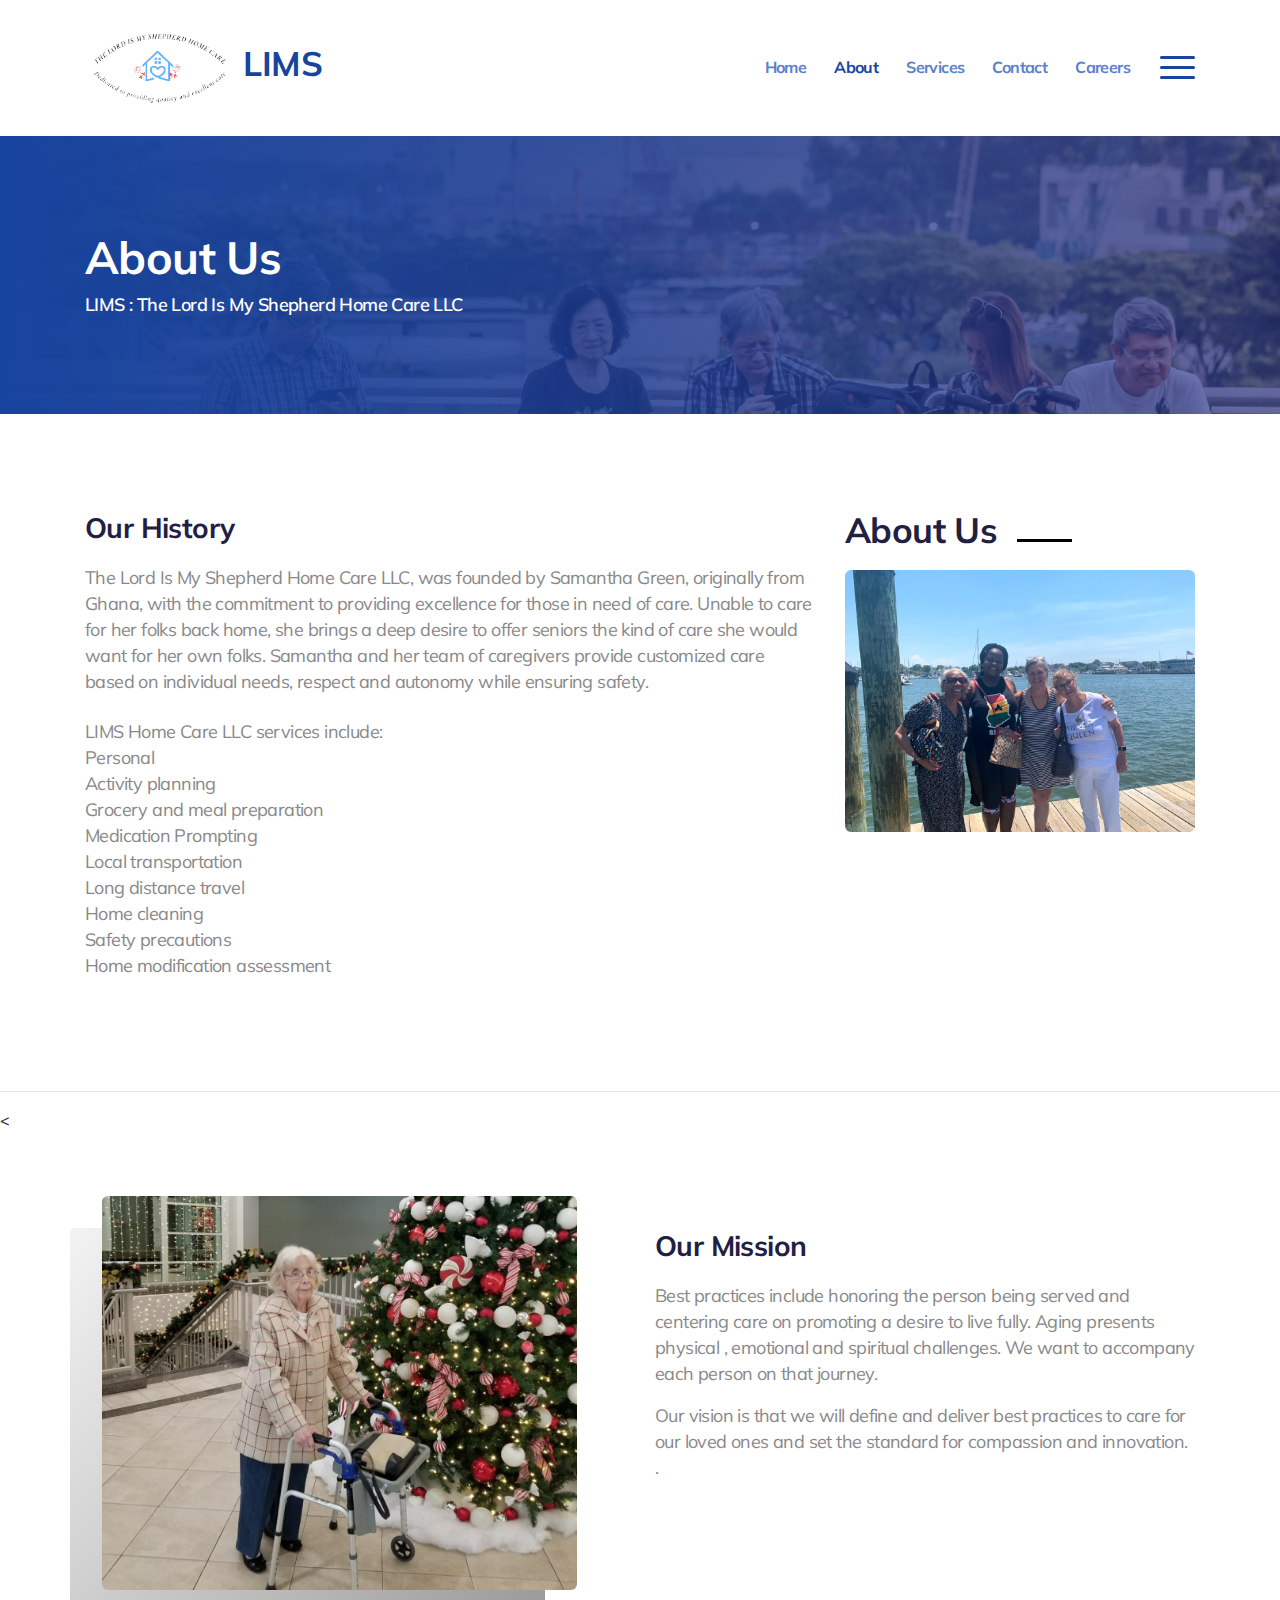
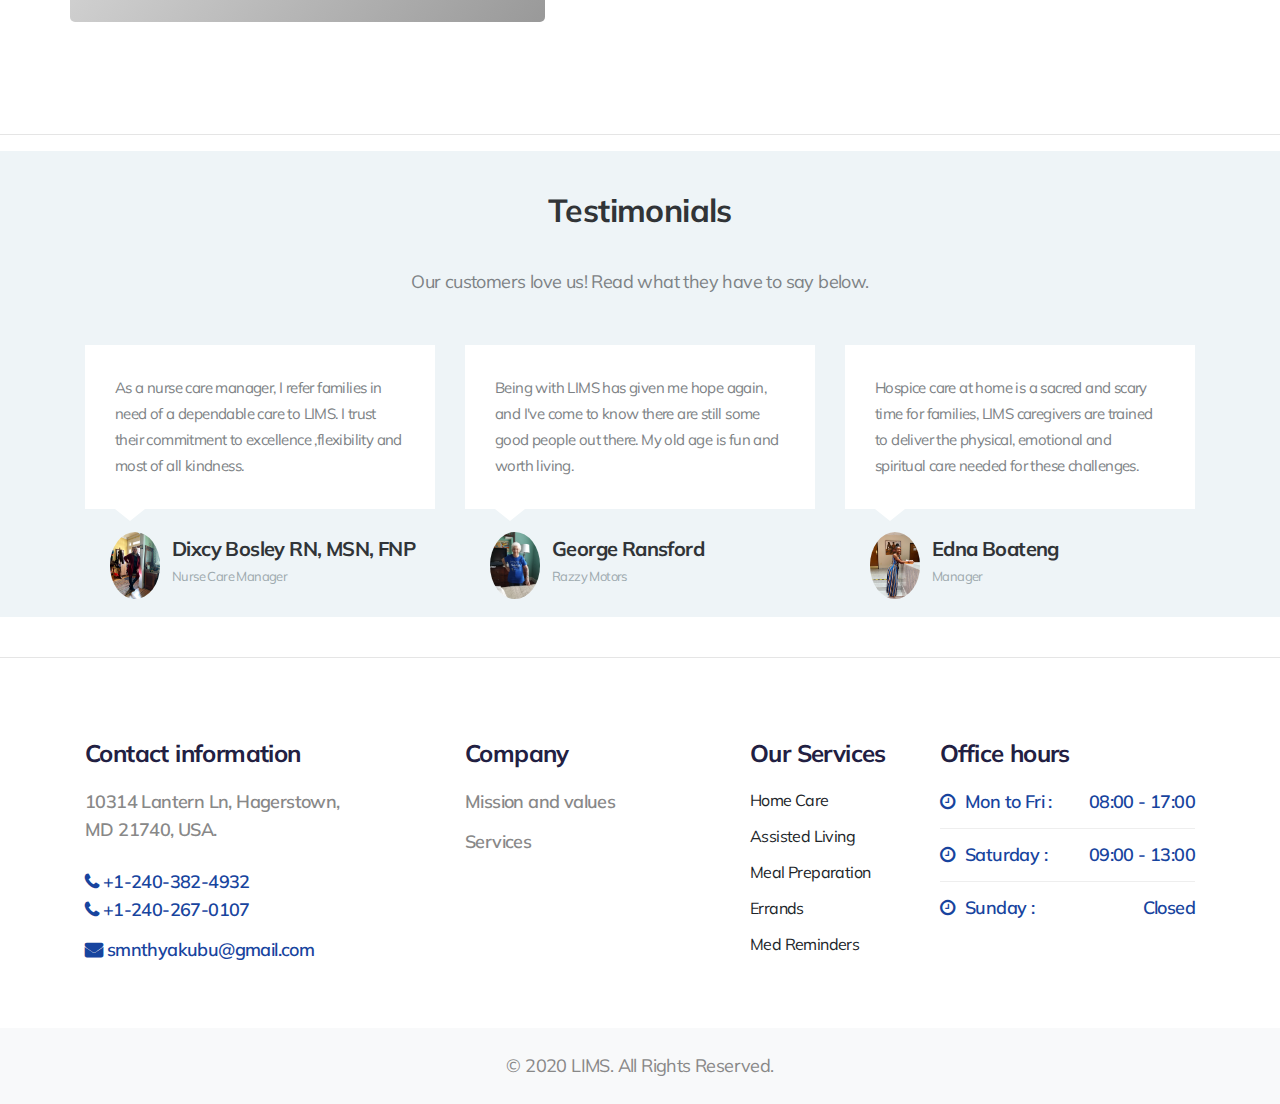
==== commit 436ca562: "final final" ====
--- a/about.html
+++ b/about.html
@@ -198,6 +198,7 @@
 <hr>
  
 <!--testimonials-->
+<section>
 <div class="testimonials-clean">
   <div class="container">
       <div class="intro">
@@ -218,29 +219,31 @@
           </div>
           <div class="col-md-6 col-lg-4 item">
               <div class="box">
-                  <p class="description">Hospice care at home is a sacred and scary time for families, LIMS 
-                    caregivers are trained to deliver the physical, emotional and spiritual care needed for these challenges.</p>
-              </div>
-              <div class="author"><img class="rounded-circle" src="assets/images/test 1.jpeg">
-                  <h5 class="name">Edna Boateng</h5>
-                  <p class="title">Client</p>
-              </div>
-          </div>
-          <div class="col-md-6 col-lg-4 item">
-              <div class="box">
                   <p class="description">Being with LIMS has given me hope again, and I've come to know there are still some good people out there.
                       My old age is fun and worth living.
                   </p>
               </div>
               <div class="author"><img class="rounded-circle" src="assets/images/test 2.jpeg">
-                  <h5 class="name">Emily Clark</h5>
-                  <p class="title">Patient</p>
+                  <h5 class="name">George Ransford</h5>
+                  <p class="title">Razzy Motors</p>
               </div>
           </div>
+          <div class="col-md-6 col-lg-4 item">
+            <div class="box">
+                <p class="description">Hospice care at home is a 
+                  sacred and scary time for families, LIMS caregivers are trained to deliver the physical, emotional 
+                  and spiritual care needed for these challenges.</p>
+            </div>
+            <div class="author"><img class="rounded-circle" src="assets/images/test 1.jpeg">
+                <h5 class="name">Edna Boateng</h5>
+                <p class="title">Manager</p>
+            </div>
+        </div>
       </div>
   </div>
 </div>
-
+</section>
+<br>
   <!--care-->
   <hr>
   <!-- footer-28 block -->
@@ -400,6 +403,6 @@
     <script src="https://cdnjs.cloudflare.com/ajax/libs/twitter-bootstrap/4.1.3/js/bootstrap.bundle.min.js"></script>
 
 
-    </body>
-
-    </html>+  </body>
+
+</html>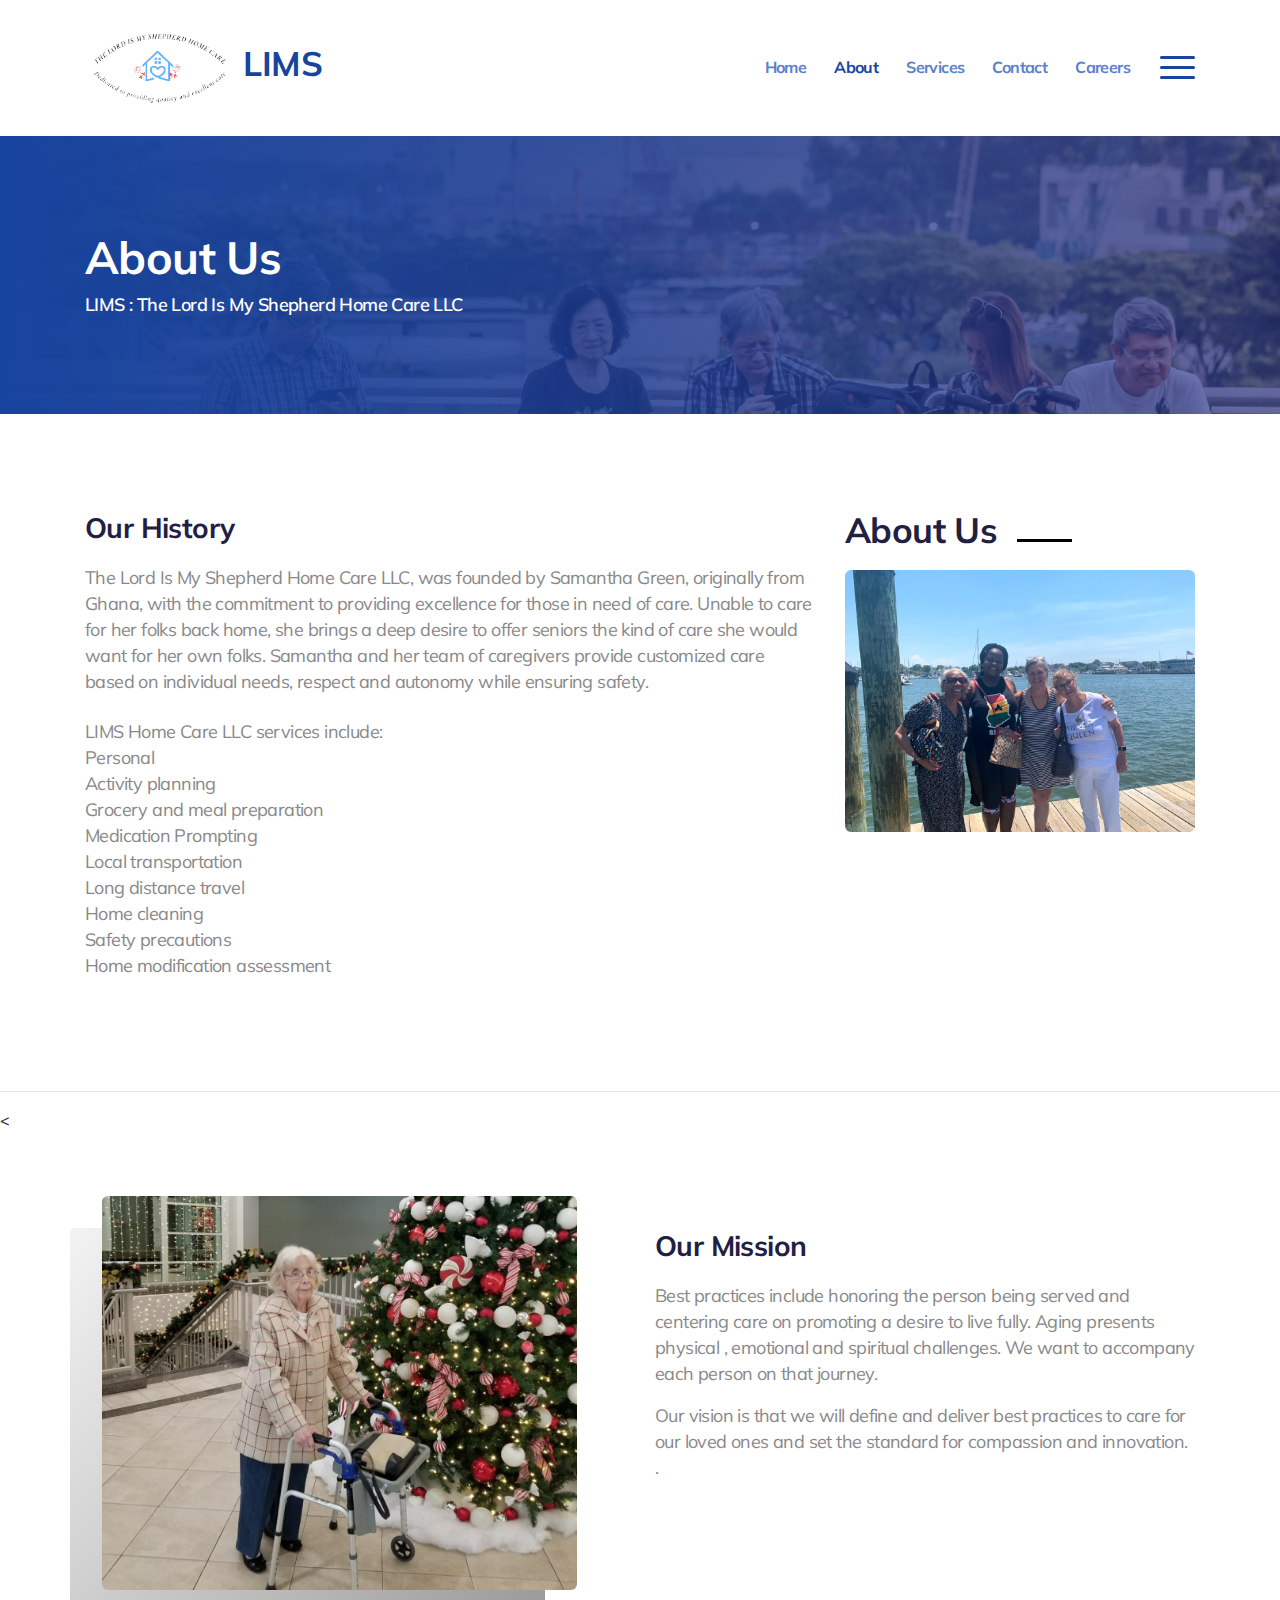
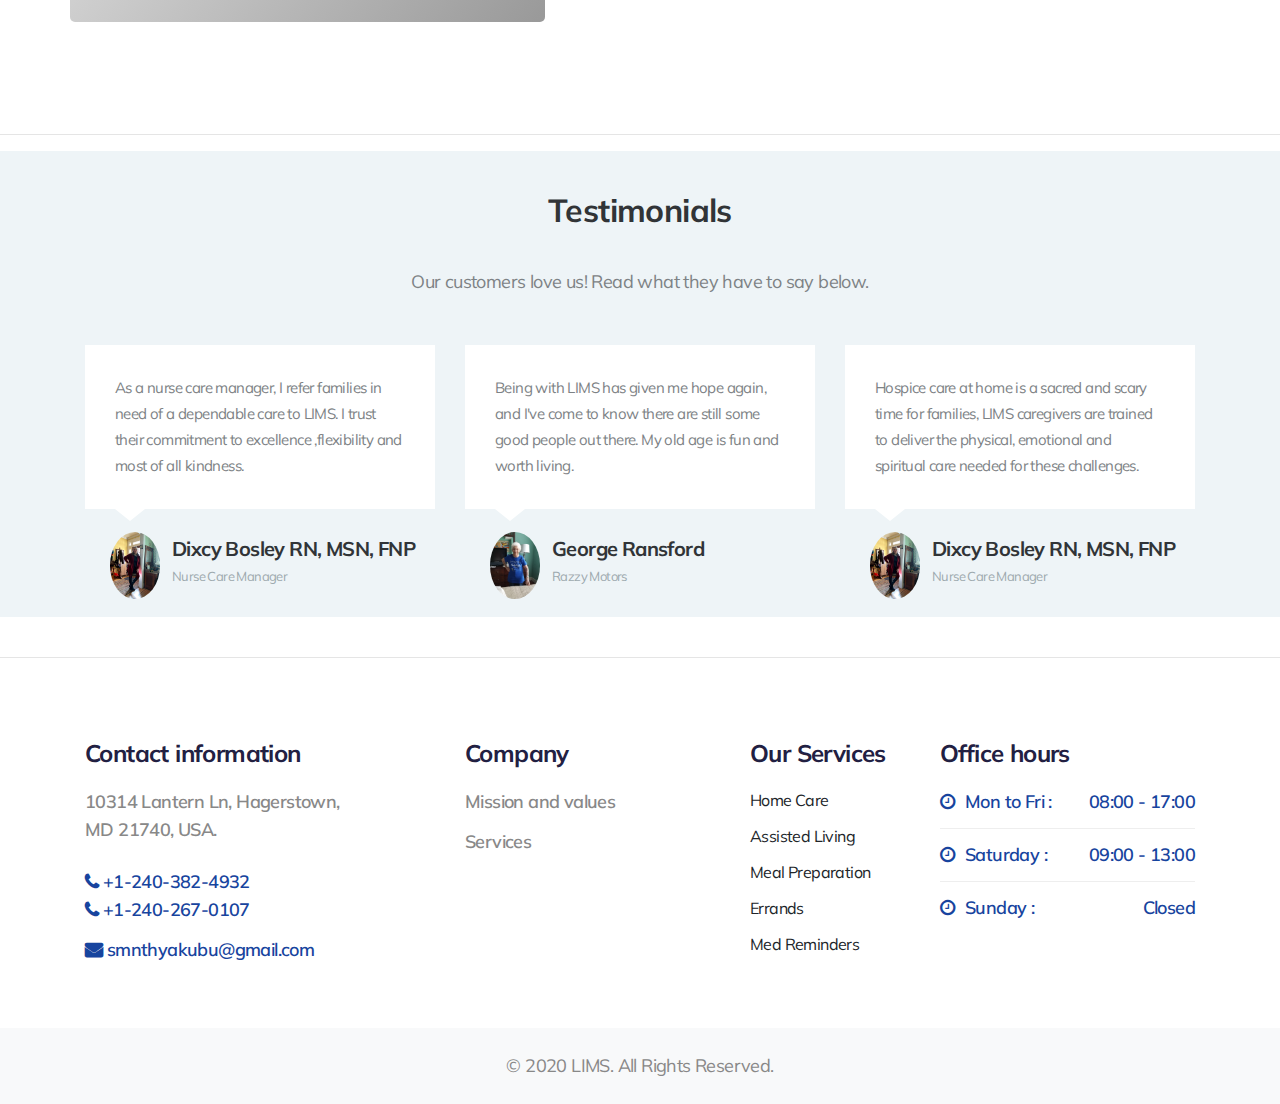
==== commit 64eda4c1: "+" ====
--- a/about.html
+++ b/about.html
@@ -234,9 +234,9 @@
                   sacred and scary time for families, LIMS caregivers are trained to deliver the physical, emotional 
                   and spiritual care needed for these challenges.</p>
             </div>
-            <div class="author"><img class="rounded-circle" src="assets/images/test 1.jpeg">
-                <h5 class="name">Edna Boateng</h5>
-                <p class="title">Manager</p>
+            <div class="author"><img class="rounded-circle" src="assets/images/test.jpeg">
+                <h5 class="name">Dixcy Bosley RN, MSN, FNP</h5>
+                <p class="title">Nurse Care Manager</p>
             </div>
         </div>
       </div>
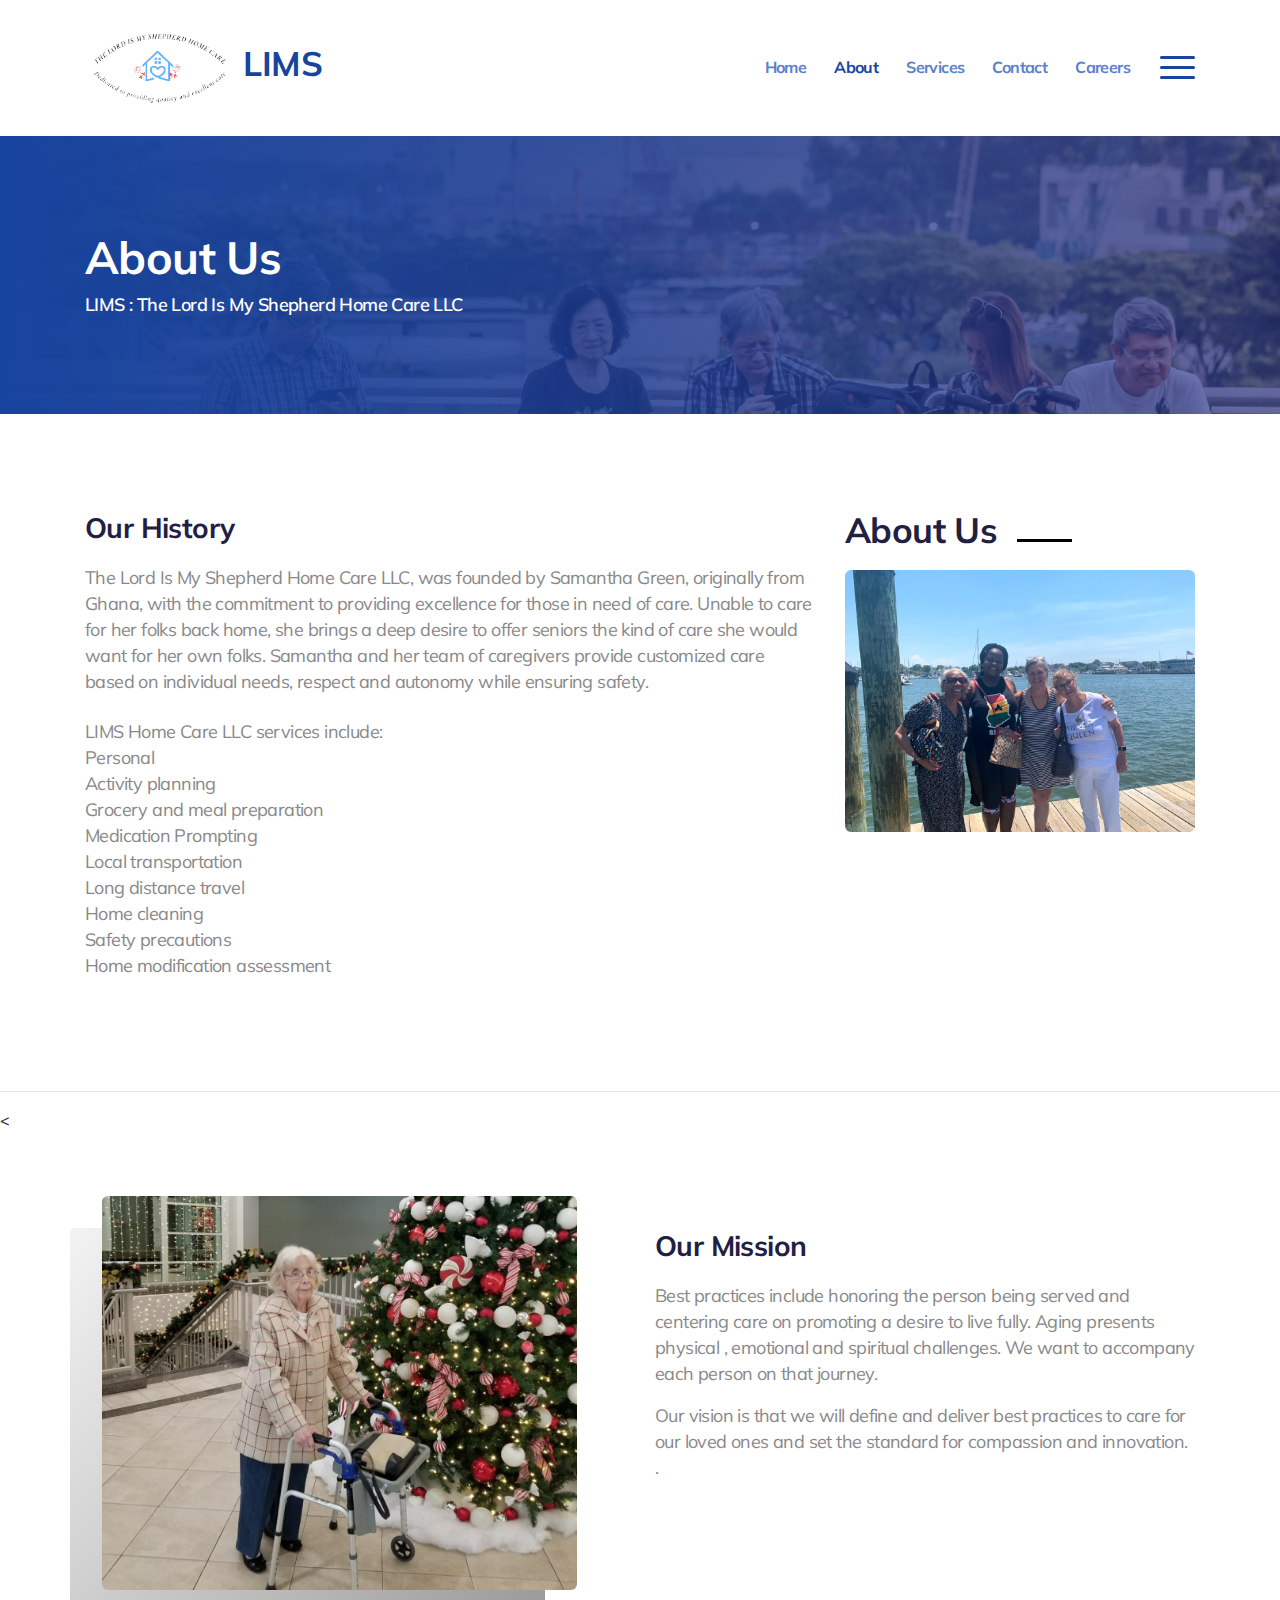
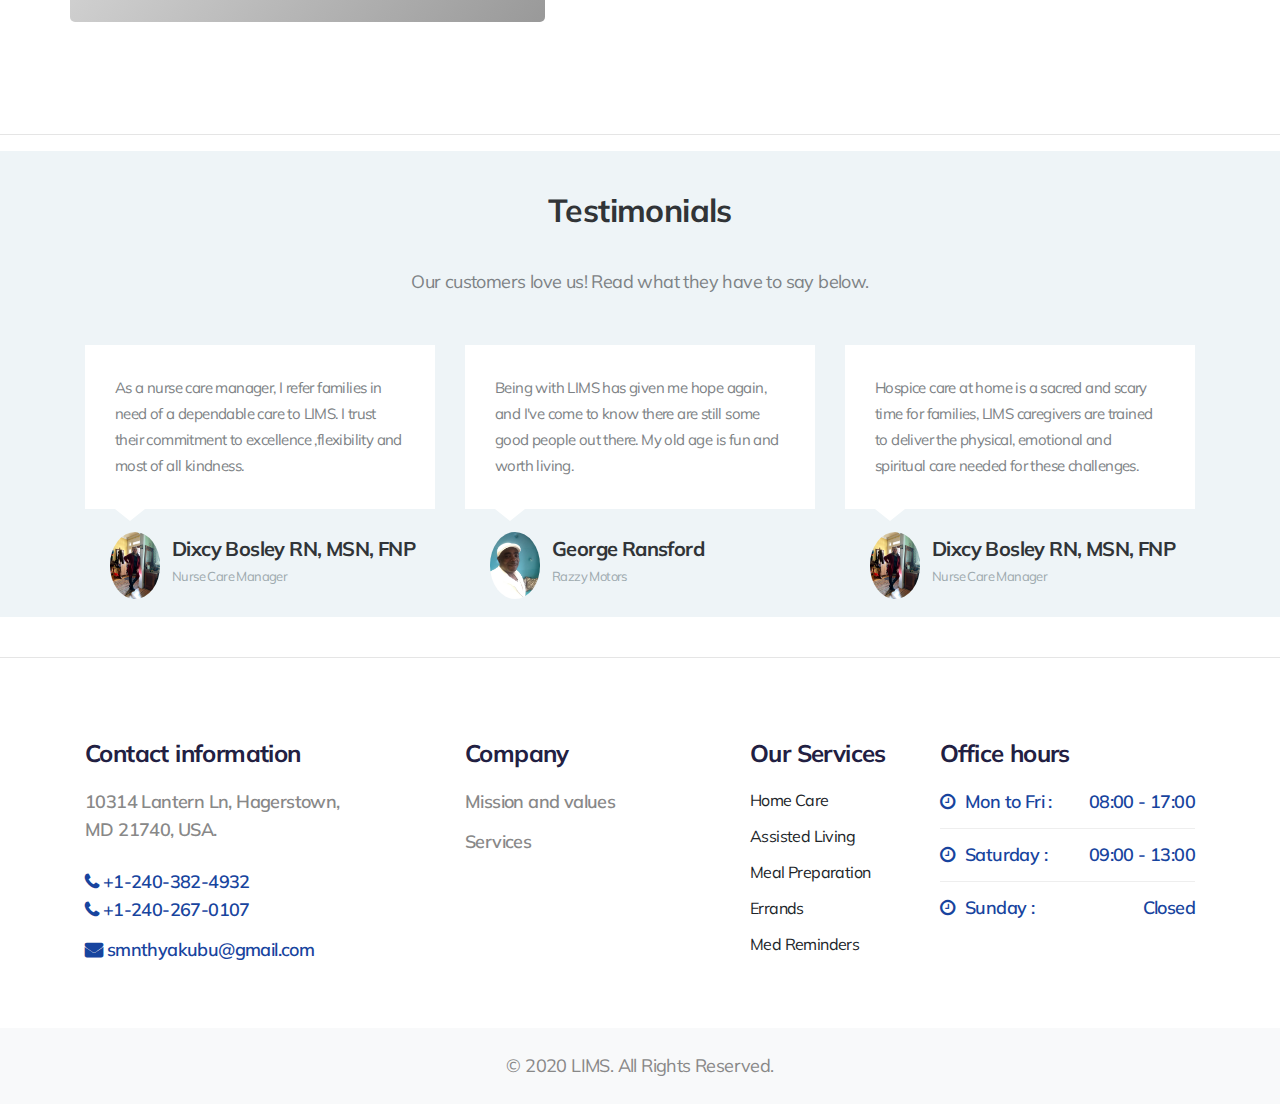
==== commit 7d8792ba: "+" ====
--- a/about.html
+++ b/about.html
@@ -223,7 +223,7 @@
                       My old age is fun and worth living.
                   </p>
               </div>
-              <div class="author"><img class="rounded-circle" src="assets/images/test 2.jpeg">
+              <div class="author"><img class="rounded-circle" src="assets/images/razzy.jpeg">
                   <h5 class="name">George Ransford</h5>
                   <p class="title">Razzy Motors</p>
               </div>
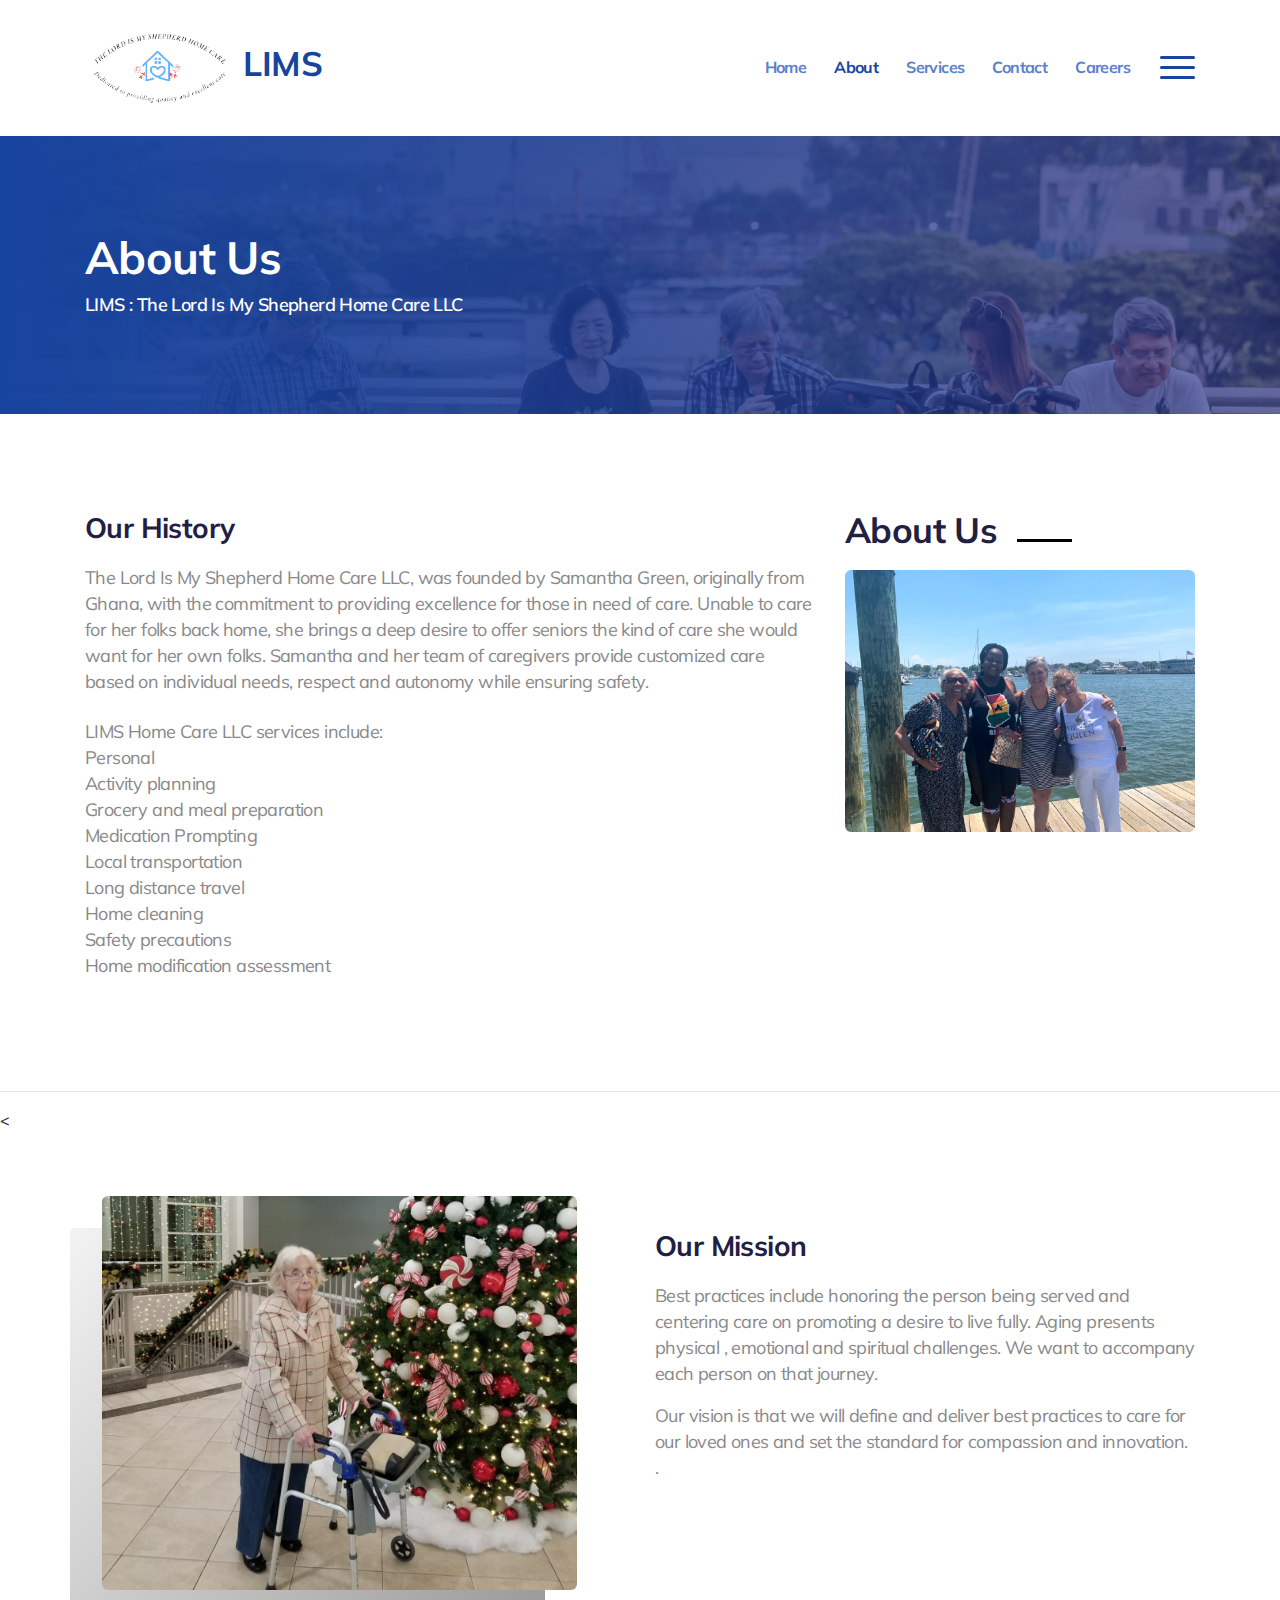
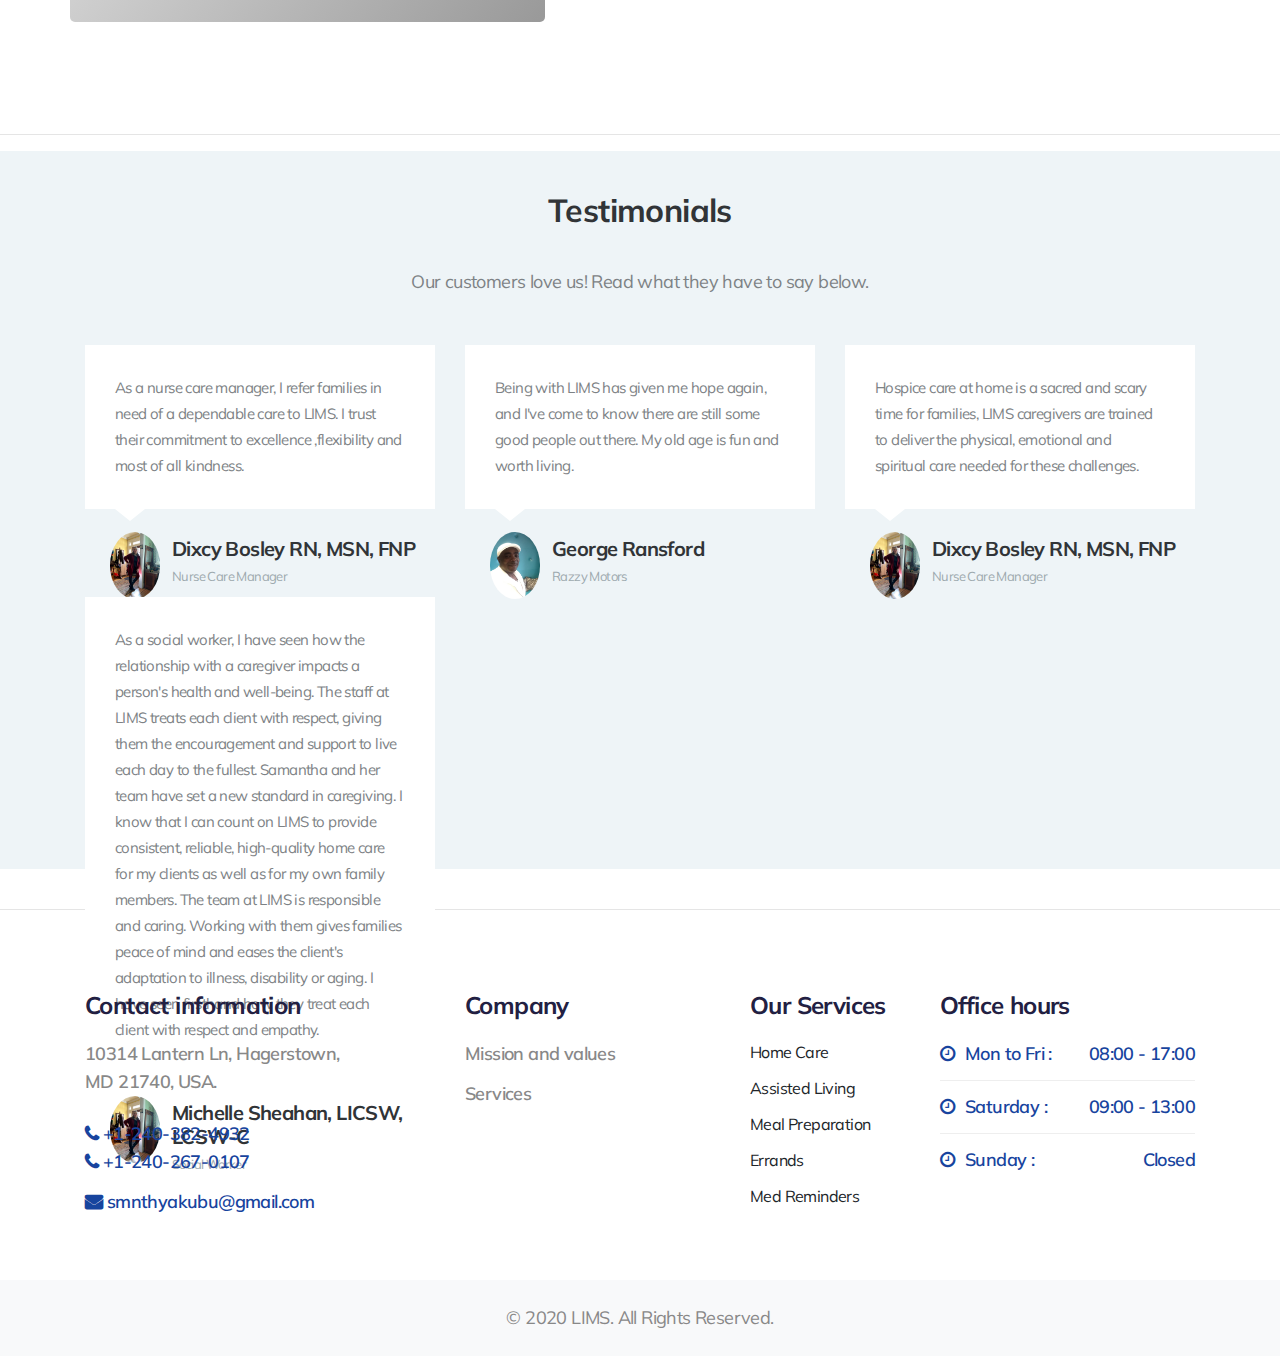
==== commit 691ab2c6: "+" ====
--- a/about.html
+++ b/about.html
@@ -238,7 +238,22 @@
                 <h5 class="name">Dixcy Bosley RN, MSN, FNP</h5>
                 <p class="title">Nurse Care Manager</p>
             </div>
-        </div>
+          </div>
+          <div class="col-md-6 col-lg-4 item">
+            <div class="box">
+                <p class="description">As a social worker, I have seen how the relationship with a caregiver impacts a person's health and well-being.
+                   The staff at LIMS treats each client with respect, giving them the encouragement and support to live each day to the fullest.
+                  Samantha and her team have set a new standard in caregiving. I know that I can count on LIMS to provide consistent, reliable, 
+                  high-quality home care for my clients as well as for my own family members. 
+                  The team at LIMS is responsible and caring. Working with them gives families peace of mind and eases the client's adaptation to illness, 
+                  disability or aging. I have seen firsthand how they treat each client with respect and empathy.
+                </p>
+            </div>
+            <div class="author"><img class="rounded-circle" src="assets/images/test.jpeg">
+                <h5 class="name">Michelle Sheahan, LICSW, LCSW-C</h5>
+                <p class="title">Social Worker</p>
+            </div>
+          </div>
       </div>
   </div>
 </div>
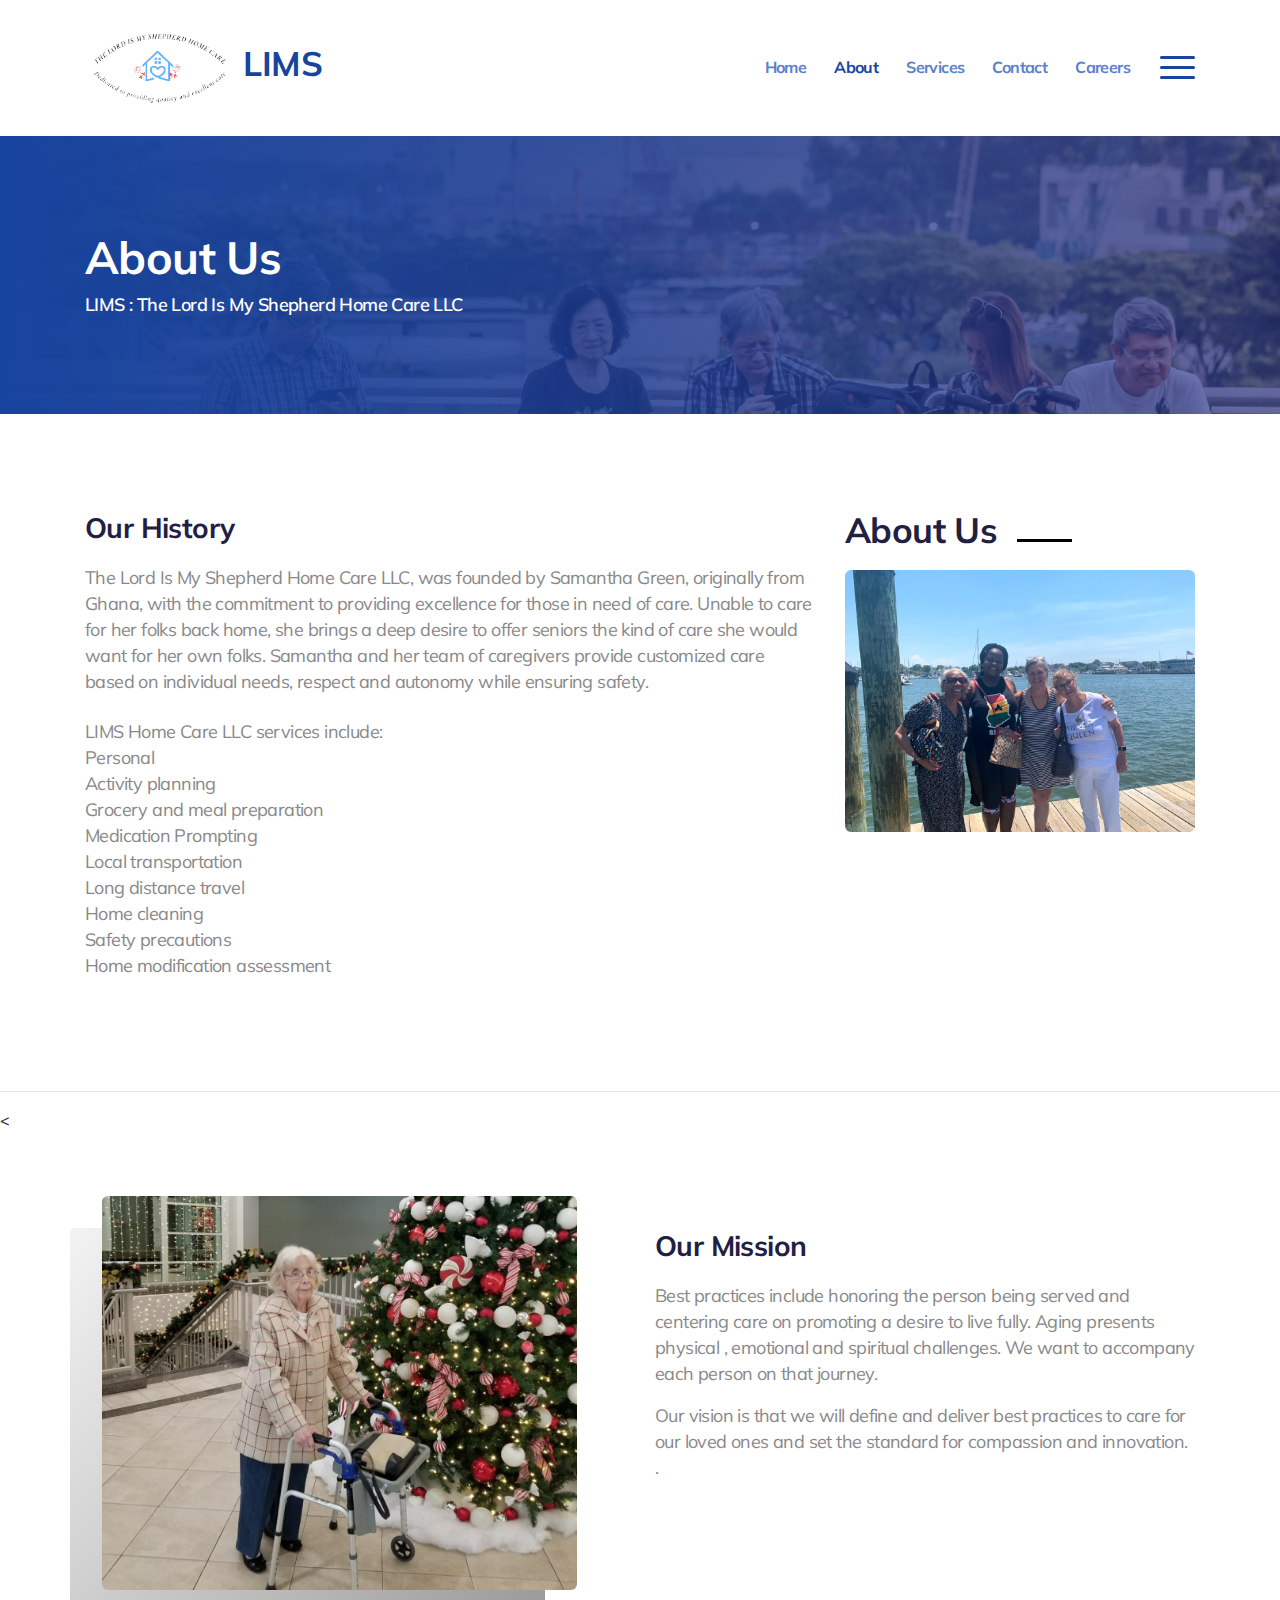
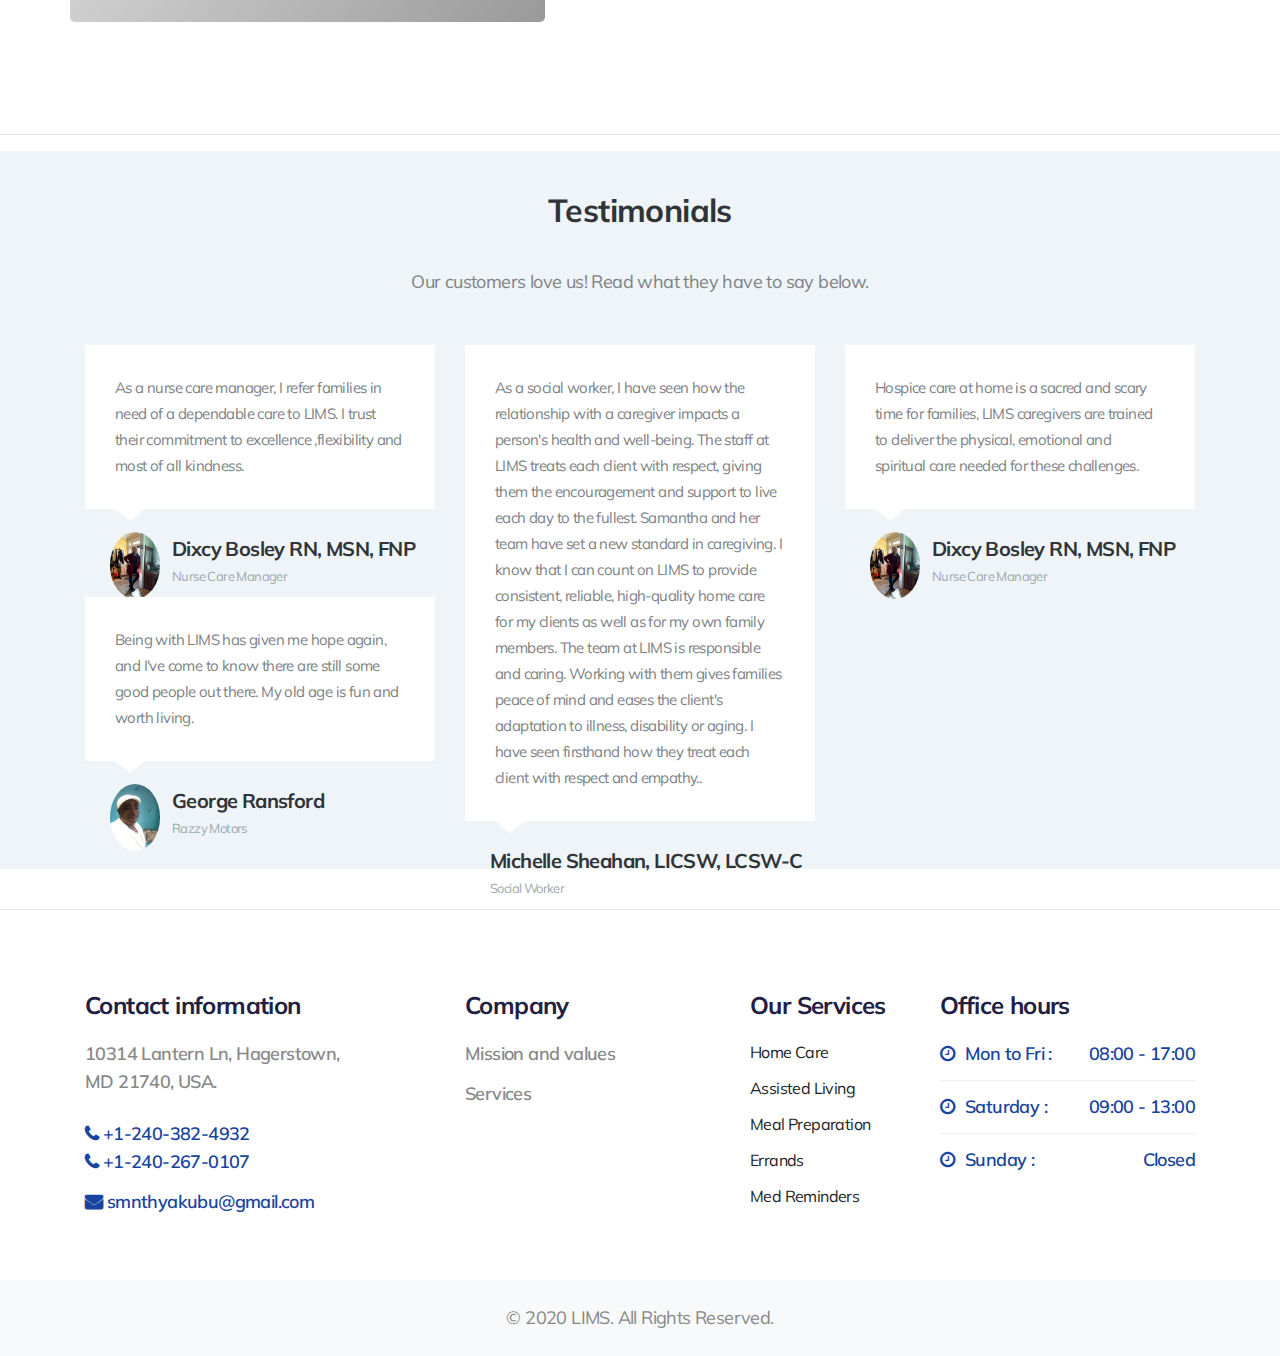
==== commit 2fccc0a1: "++" ====
--- a/about.html
+++ b/about.html
@@ -198,26 +198,55 @@
 <hr>
  
 <!--testimonials-->
-<section>
-<div class="testimonials-clean">
-  <div class="container">
-      <div class="intro">
-          <h2 class="text-center">Testimonials </h2>
-          <p class="text-center">Our customers love us! Read what they have to say below.</p>
-      </div>
-      <div class="row people">
-          <div class="col-md-6 col-lg-4 item">
+<div class="">
+  <div class="testimonials-clean contain">
+    <div class="container">
+        <div class="intro">
+            <h2 class="text-center">Testimonials </h2>
+            <p class="text-center">Our customers love us! Read what they have to say below.</p>
+        </div>
+        <div class="row people">
+            <div class="col-md-6 col-lg-4 item">
+                <div class="box">
+                    <p class="description">As a nurse care manager, I refer families in need of a dependable care to LIMS.
+                       I trust their commitment to excellence ,flexibility and most of all kindness. 
+                    </p>
+                </div>
+                <div class="author"><img class="rounded-circle" src="assets/images/test.jpeg">
+                    <h5 class="name">Dixcy Bosley RN, MSN, FNP</h5>
+                    <p class="title">Nurse Care Manager</p>
+                </div>
+            </div>
+            <div class="col-md-6 col-lg-4 item">
+            <div class="box">
+              <p class="description">As a social worker, I have seen how the relationship with a caregiver impacts a person's health and 
+                well-being. The staff at LIMS treats each client with respect, giving them the encouragement and support to live each day 
+                to the fullest.
+                Samantha and her team have set a new standard in caregiving. I know that I can count on LIMS to provide consistent, reliable,
+                 high-quality home care for my clients as well as for my own family members. 
+                The team at LIMS is responsible and caring. Working with them gives families peace of mind and eases the client's adaptation 
+                to illness, disability or aging. I have seen firsthand how they treat each client with respect and empathy..
+              </p>
+            </div>
+            <div class="author"><img class="rounded-circle" src="">
+              <h5 class="name">Michelle Sheahan, LICSW, LCSW-C</h5>
+              <p class="title">Social Worker</p>
+            </div>
+          </div>
+            <div class="col-md-6 col-lg-4 item">
               <div class="box">
-                  <p class="description">As a nurse care manager, I refer families in need of a dependable care to LIMS.
-                     I trust their commitment to excellence ,flexibility and most of all kindness. 
-                  </p>
+                  <p class="description">Hospice care at home is a 
+                    sacred and scary time for families, LIMS caregivers are trained to deliver the physical, emotional 
+                    and spiritual care needed for these challenges.</p>
               </div>
               <div class="author"><img class="rounded-circle" src="assets/images/test.jpeg">
                   <h5 class="name">Dixcy Bosley RN, MSN, FNP</h5>
                   <p class="title">Nurse Care Manager</p>
               </div>
-          </div>
-          <div class="col-md-6 col-lg-4 item">
+            </div>
+            
+              
+            <div class="col-md-6 col-lg-4 item">
               <div class="box">
                   <p class="description">Being with LIMS has given me hope again, and I've come to know there are still some good people out there.
                       My old age is fun and worth living.
@@ -228,36 +257,10 @@
                   <p class="title">Razzy Motors</p>
               </div>
           </div>
-          <div class="col-md-6 col-lg-4 item">
-            <div class="box">
-                <p class="description">Hospice care at home is a 
-                  sacred and scary time for families, LIMS caregivers are trained to deliver the physical, emotional 
-                  and spiritual care needed for these challenges.</p>
-            </div>
-            <div class="author"><img class="rounded-circle" src="assets/images/test.jpeg">
-                <h5 class="name">Dixcy Bosley RN, MSN, FNP</h5>
-                <p class="title">Nurse Care Manager</p>
-            </div>
-          </div>
-          <div class="col-md-6 col-lg-4 item">
-            <div class="box">
-                <p class="description">As a social worker, I have seen how the relationship with a caregiver impacts a person's health and well-being.
-                   The staff at LIMS treats each client with respect, giving them the encouragement and support to live each day to the fullest.
-                  Samantha and her team have set a new standard in caregiving. I know that I can count on LIMS to provide consistent, reliable, 
-                  high-quality home care for my clients as well as for my own family members. 
-                  The team at LIMS is responsible and caring. Working with them gives families peace of mind and eases the client's adaptation to illness, 
-                  disability or aging. I have seen firsthand how they treat each client with respect and empathy.
-                </p>
-            </div>
-            <div class="author"><img class="rounded-circle" src="assets/images/test.jpeg">
-                <h5 class="name">Michelle Sheahan, LICSW, LCSW-C</h5>
-                <p class="title">Social Worker</p>
-            </div>
-          </div>
-      </div>
+        </div>
+    </div>
   </div>
-</div>
-</section>
+  </div>
 <br>
   <!--care-->
   <hr>
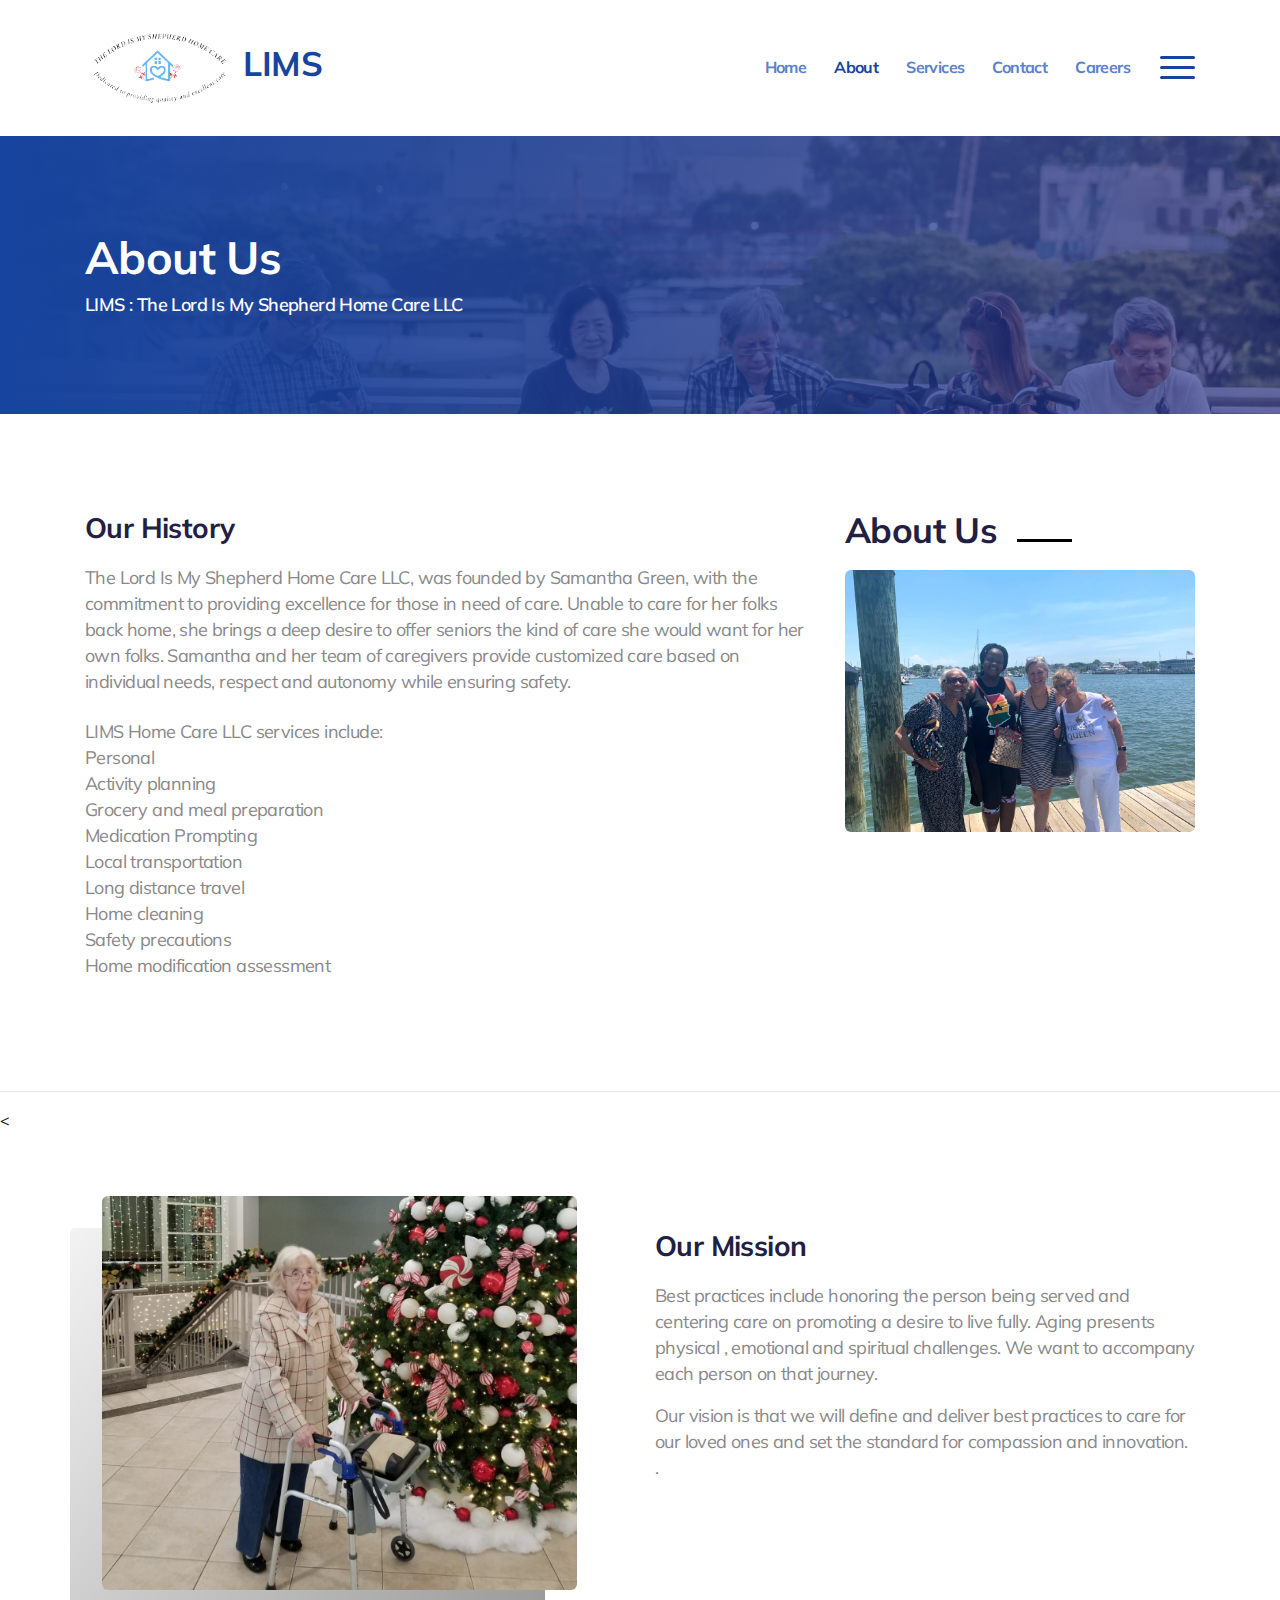
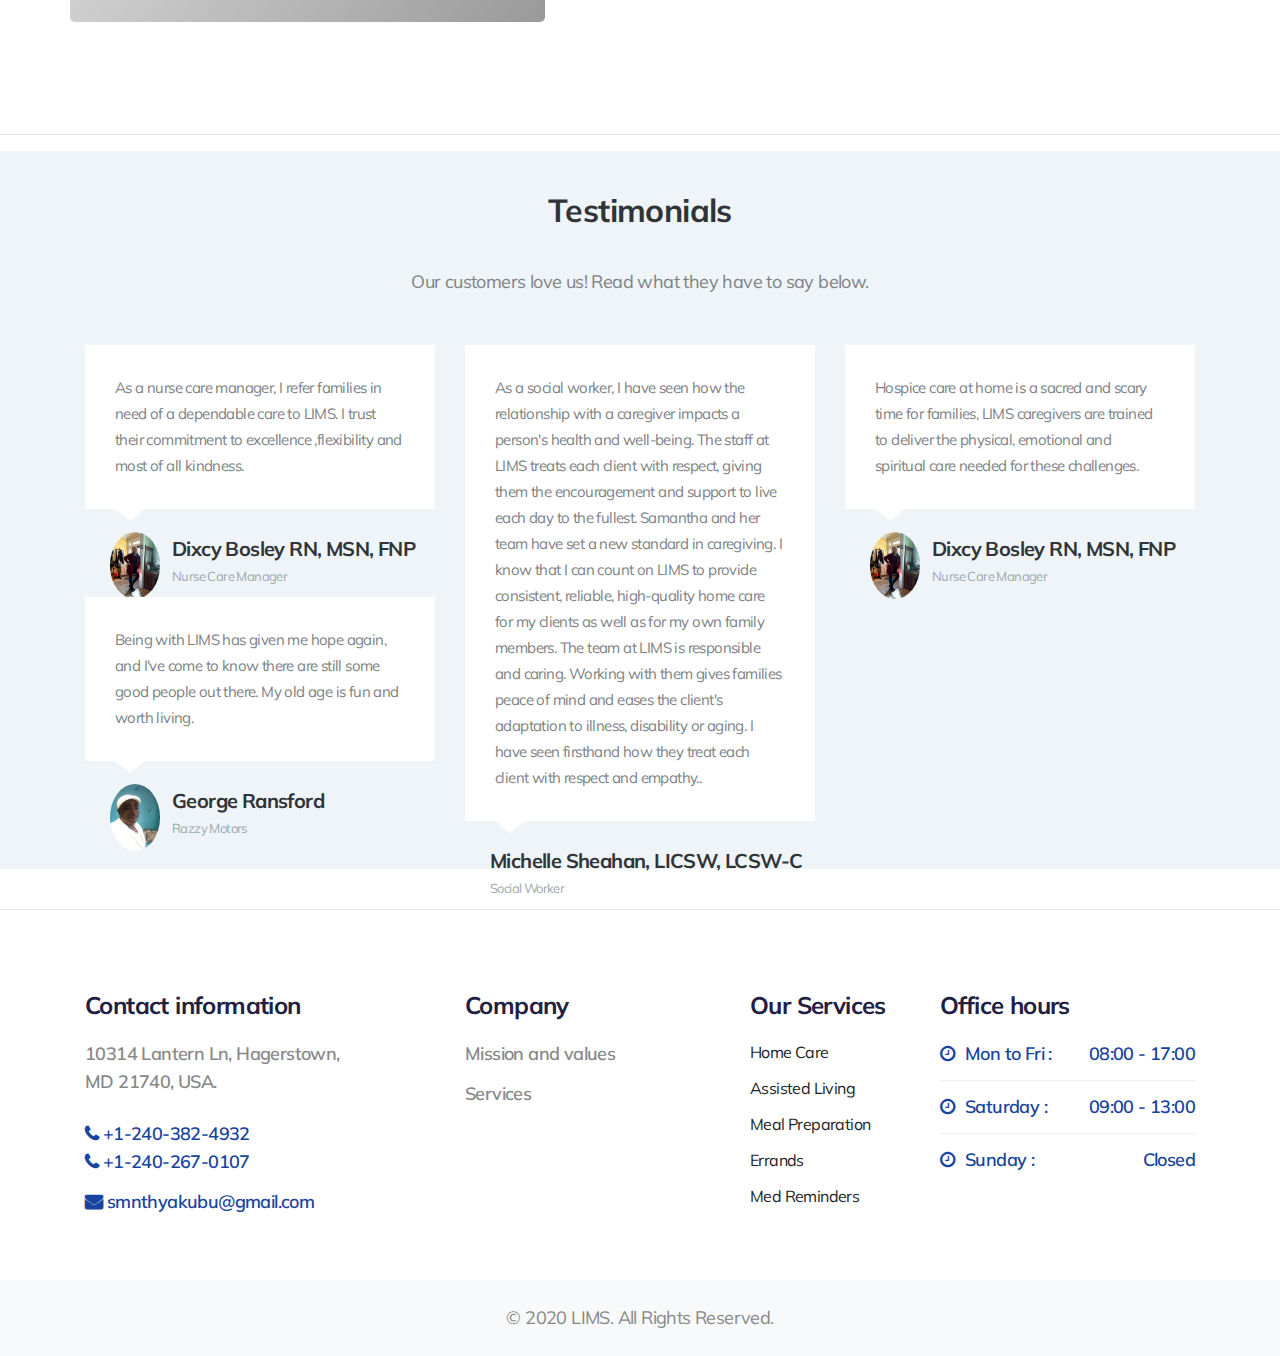
==== commit c06c8bcf: "done" ====
--- a/about.html
+++ b/about.html
@@ -9,7 +9,7 @@
     <meta charset="utf-8">
     <meta name="viewport" content="width=device-width, initial-scale=1, shrink-to-fit=no">
 
-    <title>LIMS HOME CARE | HOME</title>
+    <title>LIMS HOME CARE | ABOUT</title>
 
     <link href="https://fonts.googleapis.com/css?family=Muli:400,600,700&display=swap" rel="stylesheet">
     <link rel="stylesheet" href="https://cdnjs.cloudflare.com/ajax/libs/twitter-bootstrap/4.1.3/css/bootstrap.min.css">
@@ -147,7 +147,7 @@
 			<div class="row">
 				<div class="col-lg-8 content-left">
 					<h4>Our History</h4>
-					<p class="mb-0">The Lord Is My Shepherd Home Care LLC, was founded by Samantha Green, originally from Ghana, with the commitment
+					<p class="mb-0">The Lord Is My Shepherd Home Care LLC, was founded by Samantha Green, with the commitment
             to providing excellence for those in need of care. Unable to care for her folks back home, she brings a deep desire to offer 
             seniors the kind of care she would want for her own folks. 
             Samantha and her team of caregivers provide customized care based on individual needs, respect and autonomy while ensuring safety.
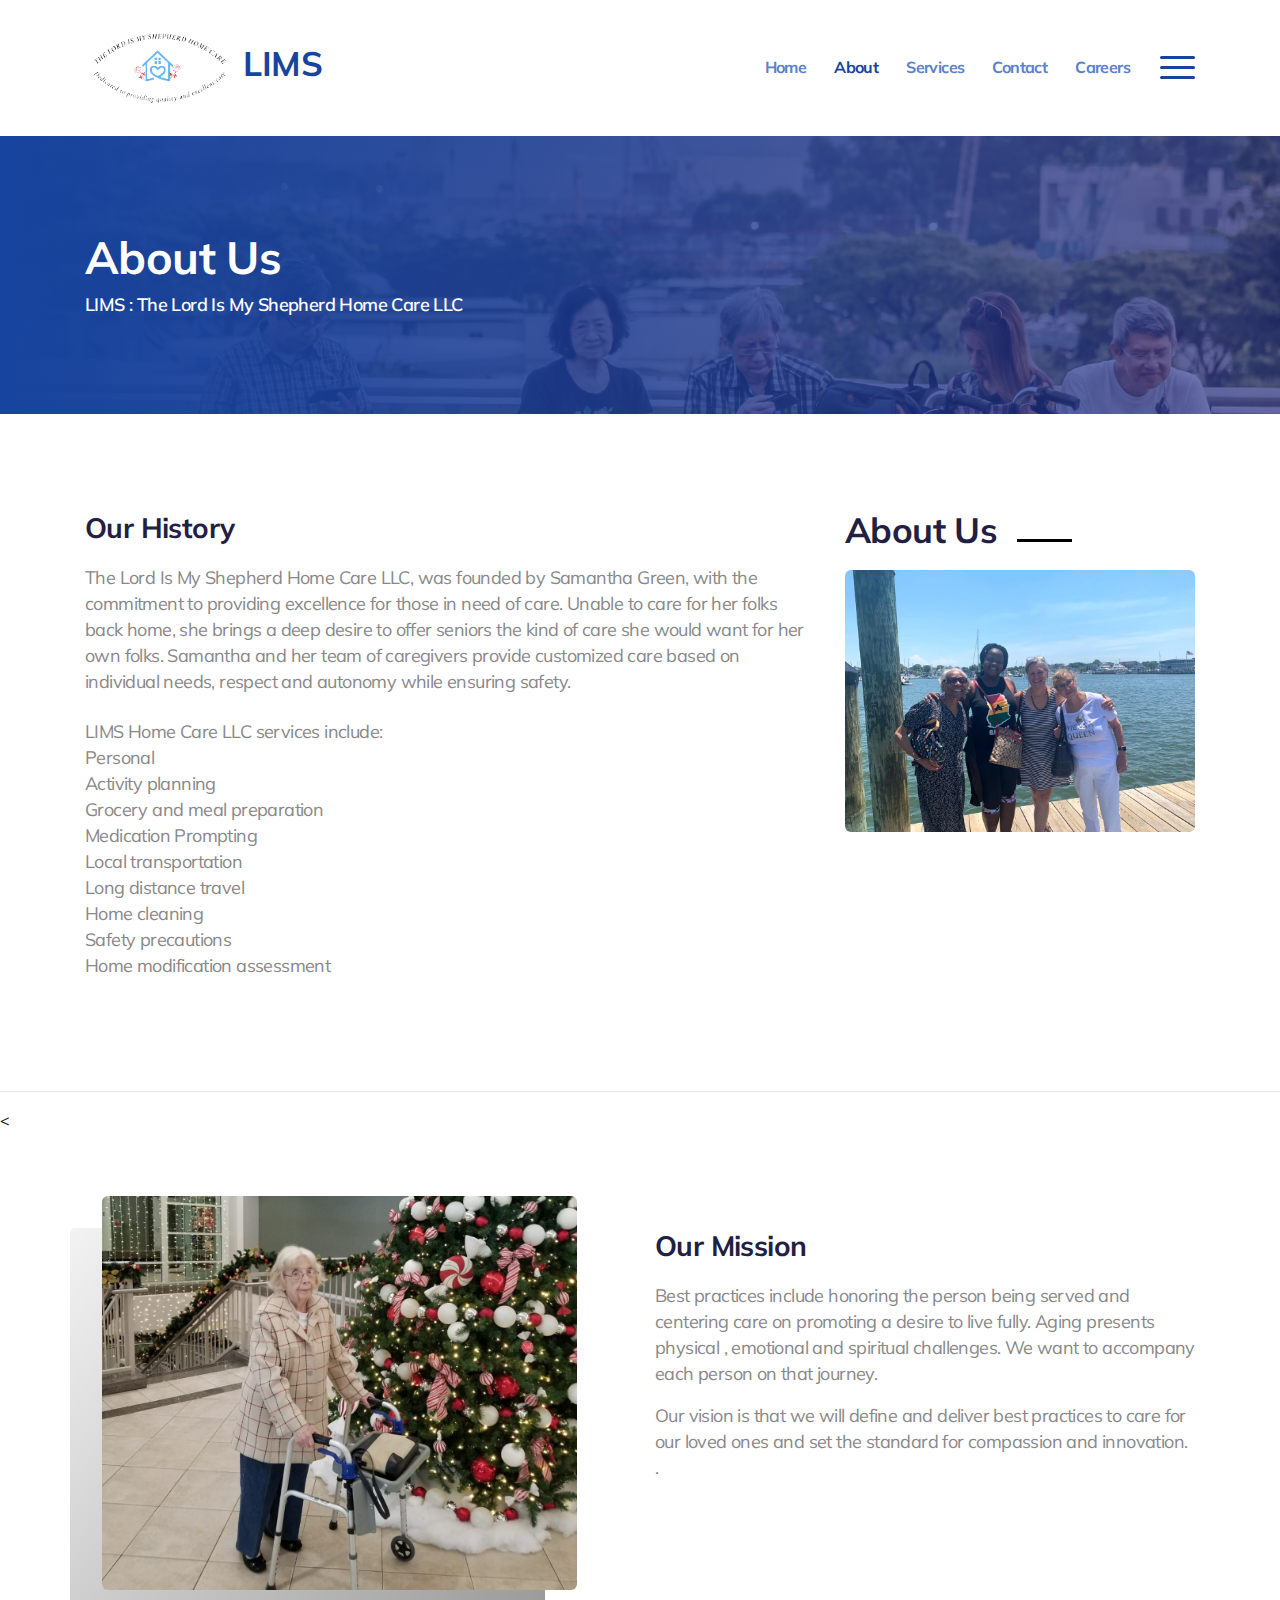
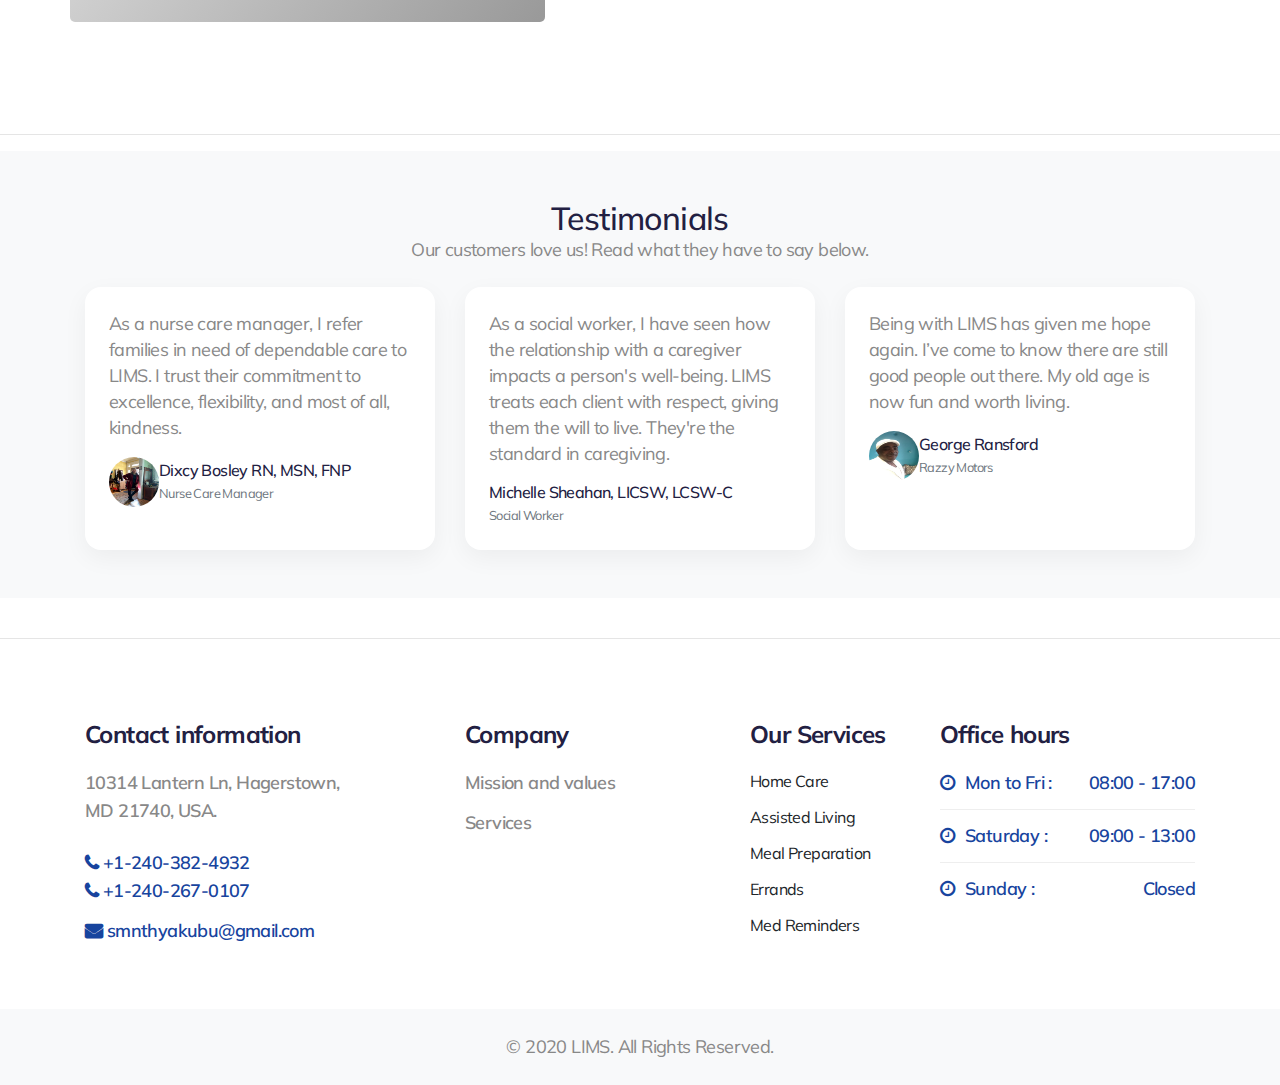
==== commit 2e5e9f3f: "testimonial section redone" ====
--- a/about.html
+++ b/about.html
@@ -1,7 +1,4 @@
-<!--
-Author: Jaytech Web Solutions
-Author URL: http://w3layouts.com
--->
+
 <!doctype html>
 <html lang="en">
   <head>
@@ -197,70 +194,55 @@
 <!-- //portfolio -->
 <hr>
  
-<!--testimonials-->
-<div class="">
-  <div class="testimonials-clean contain">
-    <div class="container">
-        <div class="intro">
-            <h2 class="text-center">Testimonials </h2>
-            <p class="text-center">Our customers love us! Read what they have to say below.</p>
-        </div>
-        <div class="row people">
-            <div class="col-md-6 col-lg-4 item">
-                <div class="box">
-                    <p class="description">As a nurse care manager, I refer families in need of a dependable care to LIMS.
-                       I trust their commitment to excellence ,flexibility and most of all kindness. 
-                    </p>
-                </div>
-                <div class="author"><img class="rounded-circle" src="assets/images/test.jpeg">
-                    <h5 class="name">Dixcy Bosley RN, MSN, FNP</h5>
-                    <p class="title">Nurse Care Manager</p>
-                </div>
-            </div>
-            <div class="col-md-6 col-lg-4 item">
-            <div class="box">
-              <p class="description">As a social worker, I have seen how the relationship with a caregiver impacts a person's health and 
-                well-being. The staff at LIMS treats each client with respect, giving them the encouragement and support to live each day 
-                to the fullest.
-                Samantha and her team have set a new standard in caregiving. I know that I can count on LIMS to provide consistent, reliable,
-                 high-quality home care for my clients as well as for my own family members. 
-                The team at LIMS is responsible and caring. Working with them gives families peace of mind and eases the client's adaptation 
-                to illness, disability or aging. I have seen firsthand how they treat each client with respect and empathy..
-              </p>
-            </div>
-            <div class="author"><img class="rounded-circle" src="">
-              <h5 class="name">Michelle Sheahan, LICSW, LCSW-C</h5>
-              <p class="title">Social Worker</p>
-            </div>
-          </div>
-            <div class="col-md-6 col-lg-4 item">
-              <div class="box">
-                  <p class="description">Hospice care at home is a 
-                    sacred and scary time for families, LIMS caregivers are trained to deliver the physical, emotional 
-                    and spiritual care needed for these challenges.</p>
-              </div>
-              <div class="author"><img class="rounded-circle" src="assets/images/test.jpeg">
-                  <h5 class="name">Dixcy Bosley RN, MSN, FNP</h5>
-                  <p class="title">Nurse Care Manager</p>
-              </div>
-            </div>
+<!-- Testimonials -->
+<section class="testimonials-clean py-5 bg-light">
+  <div class="container">
+    <div class="intro text-center mb-4">
+      <h2>Testimonials</h2>
+      <p>Our customers love us! Read what they have to say below.</p>
+    </div>
+    <div class="row g-4">
+      <div class="col-md-6 col-lg-4">
+        <div class="testimonial-card opacity-0 translate-y-10">
+          <p class="description">As a nurse care manager, I refer families in need of dependable care to LIMS. I trust their commitment to excellence, flexibility, and most of all, kindness.</p>
+          <div class="d-flex align-items-center mt-3">
+            <img class="rounded-circle me-3" src="assets/images/test.jpeg" width="50" height="50" alt="Dixcy Bosley">
+            <div>
+              <h6 class="mb-0">Dixcy Bosley RN, MSN, FNP</h6>
+              <small class="text-muted">Nurse Care Manager</small>
+            </div>
+          </div>
+        </div>
+      </div>
+
+      <div class="col-md-6 col-lg-4">
+        <div class="testimonial-card opacity-0 translate-y-10 delay-150">
+          <p class="description">As a social worker, I have seen how the relationship with a caregiver impacts a person's well-being. LIMS treats each client with respect, giving them the will to live. They're the standard in caregiving.</p>
+          <div class="d-flex align-items-center mt-3">
             
-              
-            <div class="col-md-6 col-lg-4 item">
-              <div class="box">
-                  <p class="description">Being with LIMS has given me hope again, and I've come to know there are still some good people out there.
-                      My old age is fun and worth living.
-                  </p>
-              </div>
-              <div class="author"><img class="rounded-circle" src="assets/images/razzy.jpeg">
-                  <h5 class="name">George Ransford</h5>
-                  <p class="title">Razzy Motors</p>
-              </div>
-          </div>
-        </div>
+            <div>
+              <h6 class="mb-0">Michelle Sheahan, LICSW, LCSW-C</h6>
+              <small class="text-muted">Social Worker</small>
+            </div>
+          </div>
+        </div>
+      </div>
+
+      <div class="col-md-6 col-lg-4">
+        <div class="testimonial-card opacity-0 translate-y-10 delay-300">
+          <p class="description">Being with LIMS has given me hope again. I’ve come to know there are still good people out there. My old age is now fun and worth living.</p>
+          <div class="d-flex align-items-center mt-3">
+            <img class="rounded-circle me-3" src="assets/images/razzy.jpeg" width="50" height="50" alt="George Ransford">
+            <div>
+              <h6 class="mb-0">George Ransford</h6>
+              <small class="text-muted">Razzy Motors</small>
+            </div>
+          </div>
+        </div>
+      </div>
     </div>
   </div>
-  </div>
+</section>
 <br>
   <!--care-->
   <hr>
@@ -347,6 +329,22 @@
       }
     </script>
     <!-- /move top -->
+
+    <script>
+      const cards = document.querySelectorAll('.testimonial-card');
+    
+      const observer = new IntersectionObserver(entries => {
+        entries.forEach(entry => {
+          if (entry.isIntersecting) {
+            entry.target.classList.add('show');
+            observer.unobserve(entry.target); // Animate only once
+          }
+        });
+      }, { threshold: 0.1 });
+    
+      cards.forEach(card => observer.observe(card));
+    </script>
+    
 
     <script src="assets/js/jquery-3.3.1.min.js"></script>
     
--- a/assets/css/testmonial.css
+++ b/assets/css/testmonial.css
@@ -1,95 +1,33 @@
-.testimonials-clean {
-    color:#313437;
-    background-color:#eef4f7;
+.testimonial-card {
+  background: #fff;
+  border-radius: 1rem;
+  padding: 1.5rem;
+  box-shadow: 0 8px 24px rgba(0, 0, 0, 0.05);
+  display: flex;
+  flex-direction: column;
+  height: 100%;
+  transition: transform 0.3s ease, box-shadow 0.3s ease;
+}
+
+/* Fade-in */
+@keyframes fadeUp {
+  0% {
+    opacity: 0;
+    transform: translateY(10px);
   }
-  
-  .testimonials-clean p {
-    color:#7d8285;
+  100% {
+    opacity: 1;
+    transform: translateY(0);
   }
-  
-  .testimonials-clean h2 {
-    font-weight:bold;
-    margin-bottom:40px;
-    padding-top:40px;
-    color:inherit;
-  }
-  
-  @media (max-width:767px) {
-    .testimonials-clean h2 {
-      margin-bottom:25px;
-      padding-top:25px;
-      font-size:24px;
-    }
-  }
-  
-  .testimonials-clean .intro {
-    font-size:16px;
-    max-width:500px;
-    margin:0 auto;
-  }
-  
-  .testimonials-clean .intro p {
-    margin-bottom:0;
-  }
-  
-  .testimonials-clean .people {
-    padding:50px 0 20px;
-  }
-  
-  .testimonials-clean .item {
-    margin-bottom:32px;
-  }
-  
-  @media (min-width:768px) {
-    .testimonials-clean .item {
-      height:220px;
-    }
-  }
-  
-  .testimonials-clean .item .box {
-    padding:30px;
-    background-color:#fff;
-    position:relative;
-  }
-  
-  .testimonials-clean .item .box:after {
-    content:'';
-    position:absolute;
-    left:30px;
-    bottom:-24px;
-    width:0;
-    height:0;
-    border:15px solid transparent;
-    border-width:12px 15px;
-    border-top-color:#fff;
-  }
-  
-  .testimonials-clean .item .author {
-    margin-top:28px;
-    padding-left:25px;
-  }
-  
-  .testimonials-clean .item .name {
-    font-weight:bold;
-    margin-bottom:2px;
-    color:inherit;
-  }
-  
-  .testimonials-clean .item .title {
-    font-size:13px;
-    color:#9da9ae;
-  }
-  
-  .testimonials-clean .item .description {
-    font-size:15px;
-    margin-bottom:0;
-  }
-  
-  .testimonials-clean .item img {
-    max-width:50px;
-    float:left;
-    margin-right:12px;
-    margin-top:-5px;
-  }
-  
-  +}
+
+.testimonial-card.show {
+  animation: fadeUp 0.8s ease forwards;
+}
+
+.delay-150 {
+  animation-delay: 0.15s;
+}
+.delay-300 {
+  animation-delay: 0.3s;
+}
